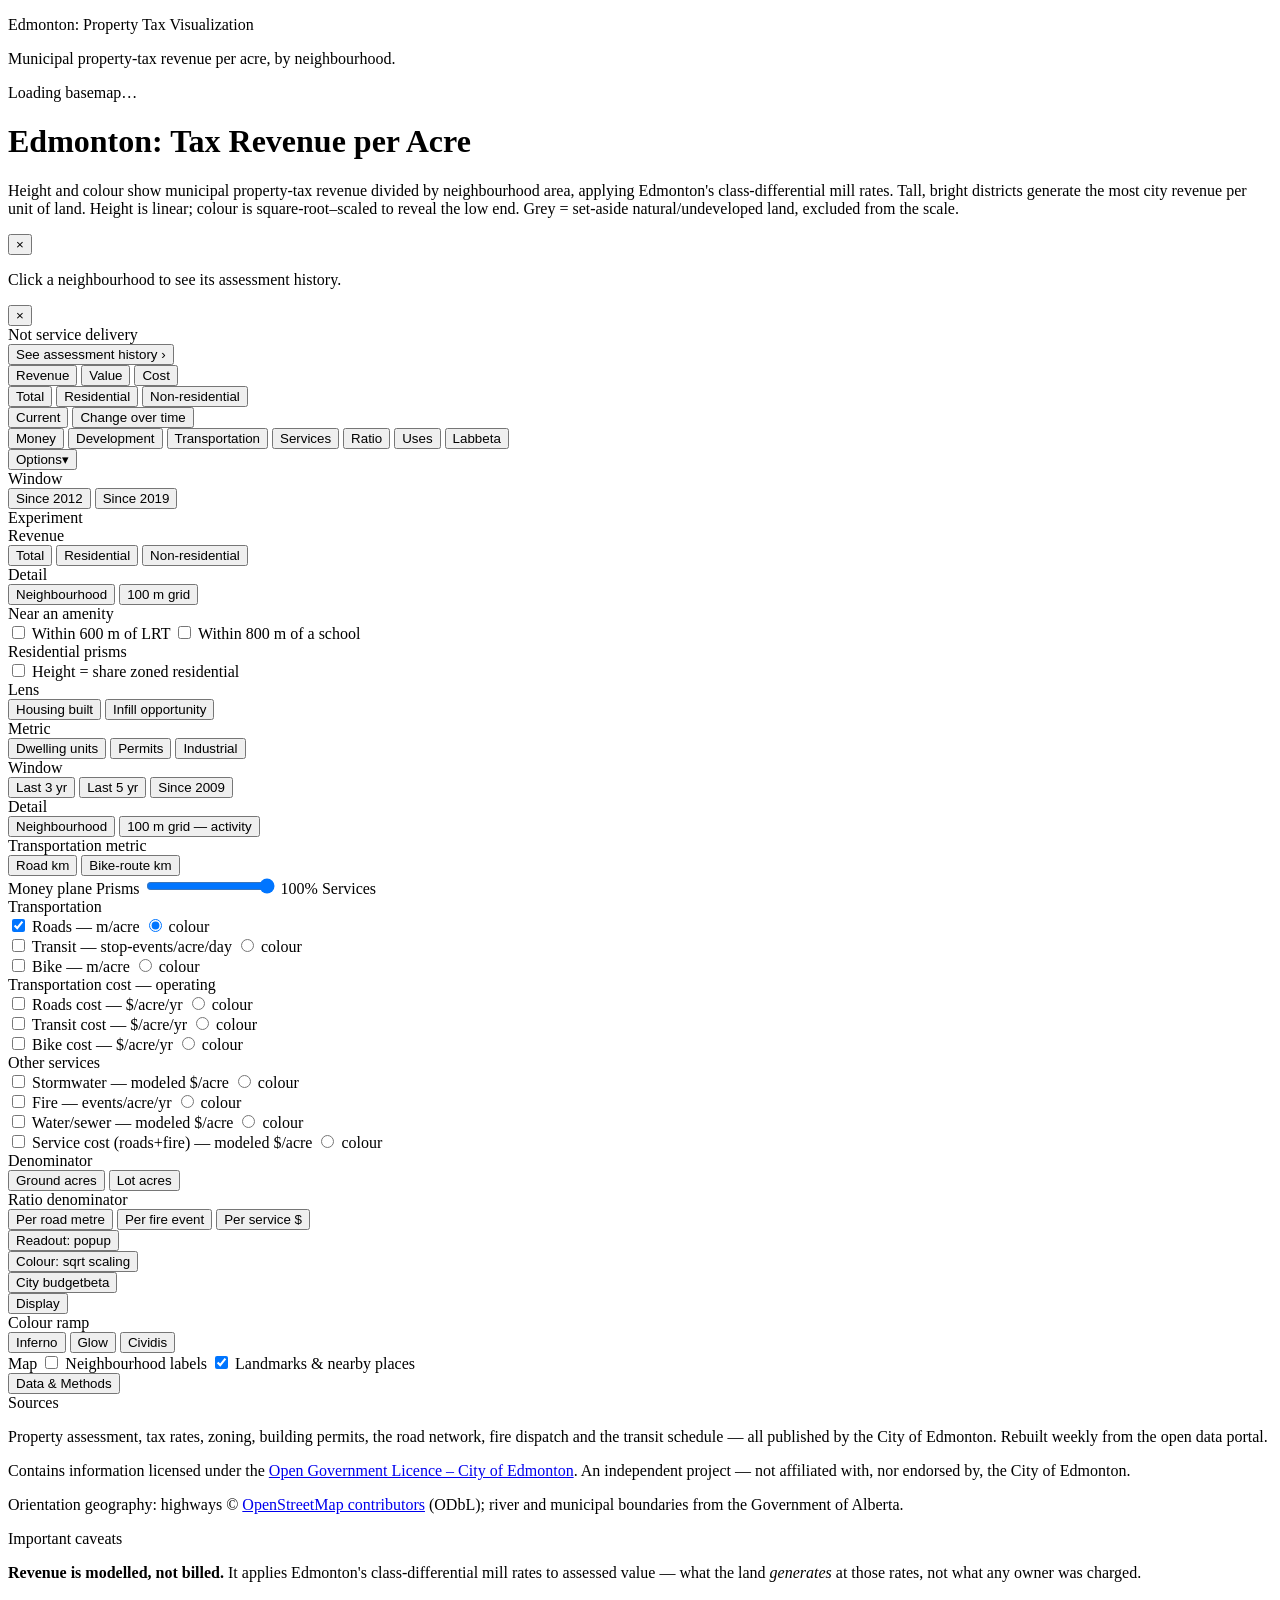
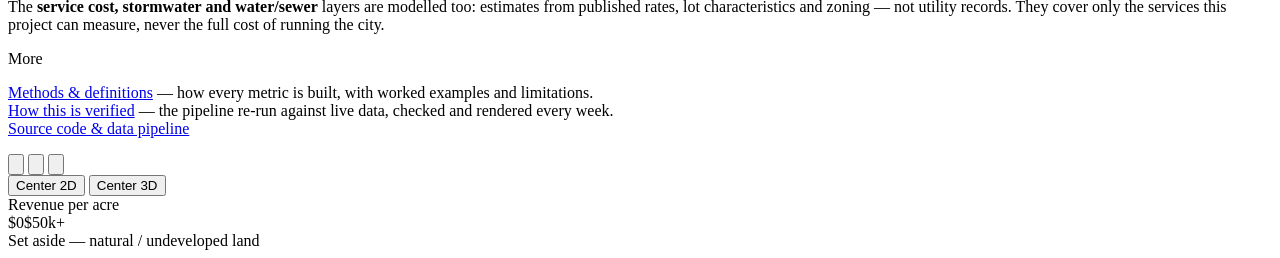
==== web/index.html @ 051742e3 "Add transportation length-density view" ====
<!DOCTYPE html>
<html lang="en">
<head>
  <meta charset="utf-8" />
  <meta name="viewport" content="width=device-width, initial-scale=1" />
  <title>Edmonton — Tax Revenue per Acre</title>

  <!-- Vendored locally (no CDN runtime dependency) so a compromised CDN can't
       silently alter the numbers this page renders. See web/vendor/README.md
       for versions + provenance (security-audit.md S1). -->
  <link href="vendor/maplibre-gl-4.7.1.css" rel="stylesheet" />
  <script src="vendor/maplibre-gl-4.7.1.js"></script>
  <script src="vendor/deck.gl-9.0.38.min.js"></script>

  <link href="styles.css" rel="stylesheet" />
</head>
<body>
  <div id="map"></div>
  <!-- Covers the gap between first paint and the first deck frame. Ships
       VISIBLE (no JS needed to show it) so a script error leaves the reader on
       a labelled screen rather than an empty dark map. -->
  <div id="loading" role="status" aria-live="polite">
    <div id="loading-box">
      <!-- Title and blurb ONLY. The overlay is up ~560ms and faded by ~900ms,
           which is one glance — anything more does not get read.
           ⚠️ The title DELIBERATELY differs from the page's <h1>, reversing the
           first version of this element: the <h1> names the DEFAULT LENS, while
           the overlay covers an app that also carries development, services,
           ratio, uses and the temporal lens. A cover naming one lens misstates
           what is loading. The blurb still describes the landing view, which is
           what makes the general title safe — it says what you are about to
           see. Deliberately NOT an <h1>: the page already has one, and a second
           would compete with it in the accessibility tree. -->
      <p id="loading-title">Edmonton: Property Tax Visualization</p>
      <p id="loading-blurb">Municipal property-tax revenue per acre, by neighbourhood.</p>
      <div id="loading-spinner" aria-hidden="true"></div>
      <p id="loading-text">Loading basemap…</p>
      <button id="loading-retry" type="button" hidden>Retry</button>
    </div>
  </div>

  <div id="banner" class="panel"></div>

  <div id="title" class="panel">
    <h1 id="title-h">Edmonton: Tax Revenue per Acre</h1>
    <p id="title-p">Height and colour show municipal property-tax revenue divided by
       neighbourhood area, applying Edmonton's class-differential mill rates. Tall,
       bright districts generate the most city revenue per unit of land. Height is
       linear; colour is square-root–scaled to reveal the low end. Grey = set-aside
       natural/undeveloped land, excluded from the scale.</p>
  </div>

  <!-- Temporal lens (SPEC_temporal.md phase 3): the pinned readable version of
       the hover sparkline. Left column under the title — the one region no other
       chrome claims, so pinning a panel never buries a control. Hidden until a
       hood is clicked, and full-build only (the fetch that fills it is gated). -->
  <div id="temporal" class="panel">
    <button id="temporal-close" aria-label="Close the assessment-history panel">&times;</button>
    <div id="temporal-name"></div>
    <!-- The SCROLLING region, and it excludes the name and the close button on
         purpose: syncTemporalPos caps the panel where the blurb leaves it no
         room, and an absolutely-positioned x inside a scroll container scrolls
         away with the content — measured, the x and the hood name both left the
         box in Infill. Which hood you are reading and how to dismiss it are the
         two things that must survive a scroll. -->
    <div id="temporal-body">
      <div id="temporal-chart"></div>
      <div id="temporal-read"></div>
      <p id="temporal-note"></p>
      <!-- Shown instead of the chart while panel mode is on but nothing is pinned.
           Entering the mode has to LOOK like it did something, or the button reads
           as broken. -->
      <p id="temporal-hint">Click a neighbourhood to see its assessment history.</p>
    </div>
  </div>

  <!-- The mill rates the revenue map is billed at (Peter, 2026-08-01), in the
       left column under the title. Every class is listed under every revenue
       cut, with the ones the active cut is NOT billed at muted rather than
       removed: the 7.6254-vs-24.2229 differential is the fact the whole revenue
       map rests on, and dropping two rows would hide the comparison. Content
       comes from status.json, so the year and both caveats roll with the data
       instead of being literals that go stale each January.

       DELIBERATELY AFTER #temporal in the DOM, which is otherwise arbitrary for
       two absolutely-positioned boxes: it lets the panel hide this pod with a
       sibling selector (styles.css), so "the pod is up" and "the panel is up"
       cannot disagree the way they would if JS toggled both. -->
  <div id="millrates" class="panel">
    <div id="mill-head"></div>
    <div id="mill-rows"></div>
    <div id="mill-note"></div>
  </div>

  <!-- EXPERIMENTAL, FULL BUILD ONLY. What the City spends the most on, ranked
       by branch. ⚠️ NOT A LENS and deliberately not in #views: these are
       CITYWIDE totals with no neighbourhood dimension, so there is nothing to
       draw on the map and none of the hooks a view needs (buildViewLayers,
       viewTooltip, refreshLegend) has anything to fill. It answers "what does
       the City spend the most on", not "what does this neighbourhood cost" —
       the same boundary city_budget_context.json states for the Data & Methods
       pod, and for the same reason.
       Left column on the #millrates idiom rather than the bottom-right pod
       stack: #a11y-menu's `calc(200% + 8px)` is a measured fix for clearing a
       TWO-button stack, so a third pod there would silently overlap it again. -->
  <div id="budget" class="panel">
    <!-- PHONE ONLY (hidden on desktop by CSS). As a bottom sheet the panel is
         at the opposite end of the screen from the button that opened it, so
         the toggle stops being a usable dismissal — the same reason #temporal
         carries a close on a surface opened by a deliberate tap. On desktop the
         opener sits right beside the panel and lights up, so a second × there
         would be chrome with no job. -->
    <button id="budget-close" title="Close">&times;</button>
    <div id="budget-head"></div>
    <!-- The BODY scrolls, not the panel — same split as #temporal. If the panel
         itself were the scroller, the total and the close button would scroll
         away with the list, and on a 52vh phone sheet that is immediately: the
         "$4.04B" every percentage is a share OF is the first thing lost. -->
    <div id="budget-body">
      <div id="budget-rows"></div>
      <span class="hd" id="budget-other-hd">Not service delivery</span>
      <div id="budget-other"></div>
      <div id="budget-note"></div>
    </div>
  </div>

  <!-- TOUCH-ONLY first stage of opening the history panel. A finger cannot
       hover, so on a phone the desktop gesture (hover to preview, click to
       commit) collapsed into ONE tap that opened the whole panel — trivially
       easy to trigger by accident, and measured: tap a hood and the panel is up.
       This card is the missing first stage. A tap peeks; the panel then takes a
       second, deliberate tap on a card that is big, rather than a second tap on
       a map polygon that is small and easy to miss. Same shape as Google Maps,
       Apple Maps and Zillow, which all go pin → small card → full sheet.
       It is a <button> so the commit is keyboard- and screen-reader-reachable
       for free. Hidden wherever hover exists: there the tooltip already IS the
       preview, and a card would just duplicate it. -->
  <button id="peek" class="panel">
    <span id="peek-name"></span>
    <span id="peek-read"></span>
    <span id="peek-go">See assessment history &rsaquo;</span>
  </button>

  <div id="controls">
  <!-- Two-level metric picker. Row 1 = WHICH QUANTITY (Revenue | Value | Cost);
       row 2 belongs to whichever quantity is selected, and the two rows are NOT
       the same kind of thing:
         Revenue -> #revcut, WHICH CLASSES. Genuinely subsets — levy == res +
           nonres + farmland (DECISIONS 2026-07-18), so the cuts sum to Total.
         Value   -> #moneymode, WHICH LENS (Current | Change over time). Not a
           decomposition: two readings of the same quantity. It sits here
           because the change lens measures movement in each hood's share of
           Edmonton's ASSESSMENT BASE, which is the value side — under Revenue
           it was offering a lens that reads a column Revenue doesn't own
           (moved out of the Options panel 2026-08-01).
         Cost    -> modeled roads + fire service cost per acre, shown only when
           the data file carries svc_cost_per_acre. It has no lot-acre variant.
       Exactly one row 2 shows at a time; syncMetricButtons owns both. -->
  <div id="toggle" class="panel">
    <div id="metric-row">
      <button data-metric="revenue" class="active" title="Municipal property-tax revenue per acre — what the land generates at Edmonton's class-differential mill rates. Pick which classes to count below.">Revenue</button>
      <button data-metric="value" title="Total assessed property value per acre — what the land is worth, not what it pays. Pick current or change-over-time below.">Value</button>
      <button data-metric="cost" title="Modeled roads + fire service cost per acre — the two levy-funded services this project can measure. Not total city cost.">Cost</button>
    </div>
    <div id="revcut">
      <button data-revcut="revenue_per_acre" class="active" title="Every property class — the full municipal levy the land generates">Total</button>
      <button data-revcut="res_revenue_per_acre" title="Residential-class dollars only: houses, condos and apartment buildings. A subset of Total, not all of what the land pays">Residential</button>
      <button data-revcut="nonres_revenue_per_acre" title="Dollars billed at the non-residential rate — commercial and industrial land. A subset of Total. Residential and Non-residential are nearly the whole levy but do not sum to it exactly: farmland is a small separate class">Non-residential</button>
    </div>
    <div id="moneymode">
      <button data-moneymode="current" class="active" title="The map as it stands — each neighbourhood's own per-acre figure, not set against anything else">Current</button>
      <button data-moneymode="change" title="How fast each neighbourhood's share of Edmonton's total assessment base moved over the chosen window — teal gained share, orange lost it. Grey neighbourhoods held no share in the first year, so there is nothing to measure against. Pick the window in Options">Change over time</button>
    </div>
  </div>

  <div id="views" class="panel">
    <button data-view="money" class="active" title="Revenue/value prisms — the money plane">Money</button>
    <button data-view="development" title="New dwelling units built per acre from issued building permits — where the city is actually growing; greenfield growth land is shown in full colour here">Development</button>
    <button data-view="transportation" title="Road length density versus dedicated bike-route length density, expressed as km per km². The data does not include vehicle lane counts, so this is road kilometres, not lane-kilometres">Transportation</button>
    <button data-view="services" title="City services on the ground — toggle each service on its own layer; roads coloured by metres per acre, stormwater by its modeled charge per acre">Services</button>
    <button data-view="ratio" title="Ghost prisms of revenue per road metre — or per fire event — over the neutral road network">Ratio</button>
    <button data-view="uses" title="Each neighbourhood's dominant zoned land use — what the land is designated for, not what it yields; optional prisms show each neighbourhood's residential share">Uses</button>
    <!-- The Lab: a full-build-only container for experiments that are NOT
         finished work and are not lenses of anything above. Deliberately its
         own top-level button rather than a mode of Money — a mode reads as a
         variant of a published lens, and nothing in here has earned that.
         Hidden entirely in the public build (see the FULL_BUILD gate below). -->
    <button data-view="lab" title="EXPERIMENTAL, unfinished work. Exploratory lenses kept apart from the published ones — nothing here is a conclusion, and the numbers may change or be withdrawn">Lab<span class="beta">beta</span></button>
  </div>

  <div id="optpanel">
    <button id="opt-fold" title="Show or hide the detail, denominator and colour-scaling controls">Options<span id="opt-caret">▾</span></button>
    <div id="opt-body">
  <div id="layers" class="panel">
    <span class="hd" id="chgwindow-hd">Window</span>
    <div id="chgwindow">
      <button data-chgwindow="long" class="active" title="The whole assessment history (2012–2026) — the structural, era-long shift">Since 2012</button>
      <button data-chgwindow="short" title="The recent half (2019–2026) — where the change is happening now. A seventh of neighbourhoods changed DIRECTION between the two windows">Since 2019</button>
    </div>
    <!-- The Lab's own controls. #labpick is rendered from LAB_EXPERIMENTS and
         stays hidden while there is only one — a chooser with one option is
         not a choice (the services-radio precedent). #labcut is the deviation
         experiment's revenue cut; it is the Lab's OWN copy on purpose, so the
         Lab never reaches into Money's #toggle for state. -->
    <span class="hd" id="labpick-hd">Experiment</span>
    <div id="labpick"></div>
    <span class="hd" id="labcut-hd">Revenue</span>
    <div id="labcut">
      <button data-labcut="revenue_per_acre" class="active" title="Every property class — the full municipal levy the land generates">Total</button>
      <button data-labcut="res_revenue_per_acre" title="Residential-class dollars only: houses, condos and apartment buildings. A subset of Total">Residential</button>
      <button data-labcut="nonres_revenue_per_acre" title="Dollars billed at the non-residential rate — commercial and industrial land. A subset of Total">Non-residential</button>
    </div>
    <span class="hd" id="moneydetail-hd">Detail</span>
    <div id="moneydetail">
      <button data-moneydetail="hood" class="active" title="Solid neighbourhood prisms — each hood's metric per acre (the default view)">Neighbourhood</button>
      <button data-moneydetail="grid" title="Translucent 100 m grid-cell spikes over a neutral neighbourhood plane — the metric binned to squares; hover the plane for each neighbourhood's numbers">100 m grid</button>
    </div>
    <!-- Amenity proximity (SPEC_development.md "Amenity distance"). Two
         INDEPENDENT bands, not one composite: at 600 m the LRT band selects
         1.6% of cells and the school band 21.8% — ~14x apart — and ANDing them
         leaves 0.8%. One "amenity-served" switch would hide that collapse
         behind a single word, and would be a weighted index by another name.
         ⚠️ INFILL ONLY (2026-08-26) — it reads the same 100 m grid file Money's
         Glass mode renders, so it COULD be offered there too and was until
         today; the question it answers ("where is there room near transit?")
         is Infill's, and two copies read as clutter rather than two questions.
         Each row still self-gates on its own column. -->
    <span class="hd" id="amenity-hd">Near an amenity</span>
    <div id="amenity">
      <label id="amenity-lrt-row" title="Highlight the 100 m cells within 600 m of an LRT station by ROAD — the walk, not the straight line (straight-line distance says yes wrongly more than half the time at this band). 600 m is the usual transit-oriented-development walkshed; the data has no natural cut, so the number is a convention, not a finding. Stations are the 30 passenger stations, excluding a tail track and two bus-garage platforms.">
        <input type="checkbox" id="amenity-lrt-on" /> Within 600 m of LRT
      </label>
      <label id="amenity-school-row" title="Highlight the 100 m cells within 800 m of a school by ROAD. Public and Catholic catchment schools only — city-wide programs (Learning Stores, hospital and outreach schools) are excluded because nobody walks to them from the next block, and private, charter and francophone schools are absent from the open data entirely.">
        <input type="checkbox" id="amenity-school-on" /> Within 800 m of a school
      </label>
    </div>
    <span class="hd" id="uses-prisms-hd">Residential prisms</span>
    <div id="uses-prisms">
      <label title="Translucent prisms over the zoning fabric — each neighbourhood's height is its share of zoned land that is residential; a full-height prism would be 100% residential">
        <input type="checkbox" id="uses-prisms-on" /> Height = share zoned residential
      </label>
    </div>
    <span class="hd" id="devmode-hd">Lens</span>
    <div id="devmode">
      <button data-devmode="development" class="active" title="New dwelling units / permits built per acre — where the city is actually growing">Housing built</button>
      <button data-devmode="infill" title="Suitability vs activity: where building is — or isn't — happening relative to how much room each neighbourhood has for infill (low built floor-area ratio = room to add). Teal = suitable but quiet (opportunity); orange = building where there's less room">Infill opportunity</button>
    </div>
    <span class="hd" id="devmetric-hd">Metric</span>
    <div id="devmetric">
      <button data-devmetric="units" class="active" title="New dwelling units per acre — housing supply added. One large apartment adds many units on a single permit">Dwelling units</button>
      <button data-devmetric="permits" title="New residential building permits per acre — project density. Many single houses are many permits; one apartment is one permit">Permits</button>
      <button data-devmetric="industrial" title="New industrial building permits per acre — warehouses, manufacturing, utilities, transport terminals (400-series). Count only; a hood-level choropleth (no detail grid, and not an infill metric)">Industrial</button>
    </div>
    <span class="hd" id="devwindow-hd">Window</span>
    <div id="devwindow">
      <button data-devwindow="3yr" title="Building activity summed over the last three full calendar years (2023–2025) — the more recent, current-activity view">Last 3 yr</button>
      <button data-devwindow="5yr" title="Building activity summed over the last five full calendar years (2021–2025) — the more stable, structural view">Last 5 yr</button>
      <button data-devwindow="long" class="active" title="Building activity summed over the whole permit record (2009–2025) — the density added over the era">Since 2009</button>
    </div>
    <span class="hd" id="devdetail-hd">Detail</span>
    <div id="devdetail">
      <button data-devdetail="hood" title="Neighbourhood choropleth — each hood coloured by the metric per acre">Neighbourhood</button>
      <button data-devdetail="grid" class="active" title="100 m grid-cell spikes of geocoded permits — height and colour show new units (or permits) per cell; the flat plane underneath keeps the neighbourhood hover (the default)">100 m grid — activity</button>
    </div>
    <span class="hd" id="transport-hd">Transportation metric</span>
    <div id="transport">
      <button data-transport="roads" class="active" title="Collector + local road length density, expressed as road kilometres per square kilometre. Not lane-counted: the source has road centreline length, not vehicle lane counts.">Road km</button>
      <button data-transport="bike" title="Dedicated cycling-infrastructure length density, expressed as route kilometres per square kilometre. Streets merely signed as bike routes are excluded upstream.">Bike-route km</button>
    </div>
    <span class="hd" id="prism-hd">Money plane</span>
    <label id="prism-row" title="Prism opacity — how strongly the ratio prisms overlay the road network">
      Prisms
      <input type="range" id="prism-opacity" min="0" max="100" value="100" />
      <span class="pct" id="prism-opacity-val">100%</span>
    </label>
    <span class="hd" id="services-hd">Services</span>
    <div id="services">
      <!-- Grouped 2026-08-02 (SPEC_services.md "Transportation lens"). The
           groups are LABELS ONLY: every row is still an independent checkbox
           feeding state.services, and the colour radio still ranges over all
           of them. Nothing here gates anything — see CONTROLS_MATRIX.md. -->
      <div class="svc-group">Transportation</div>
      <div class="svc" data-service="roads">
        <label title="The road network: collector + local roads coloured by their neighbourhood's road metres per acre; arterials neutral">
          <input type="checkbox" class="svc-on" checked /> Roads — m/acre
        </label>
        <label class="svc-colour" title="This service drives the colour ramp; the others render neutral">
          <input type="radio" name="svc-driver" checked /> colour
        </label>
      </div>
      <div class="svc" data-service="transit">
        <label title="Each neighbourhood coloured by scheduled transit stop-events per acre on an average weekday (current ETS signup) — scheduled service, not ridership; lines trace the LRT network, dots mark LRT stations and transit centres">
          <input type="checkbox" class="svc-on" /> Transit — stop-events/acre/day
        </label>
        <label class="svc-colour" title="This service drives the colour ramp; the others render neutral">
          <input type="radio" name="svc-driver" /> colour
        </label>
      </div>
      <div class="svc" data-service="bike">
        <label title="Each neighbourhood coloured by metres of dedicated cycling infrastructure per acre — bike lanes, bikeways and off-road pathways; streets merely signed as bike routes are excluded (already counted as roads), as are walkways and routes marked coming soon">
          <input type="checkbox" class="svc-on" /> Bike — m/acre
        </label>
        <label class="svc-colour" title="This service drives the colour ramp; the others render neutral">
          <input type="radio" name="svc-driver" /> colour
        </label>
      </div>
      <!-- Stage 2 (2026-08-03). Its OWN caption, not folded into Transportation
           above: these are dollars on an OPERATING basis while the rows above
           are supply, and Roads cost here is the SAME METRES as Service cost's
           roads term on a different basis (~11x apart). The caption is where
           that distinction is visible in the panel. -->
      <div class="svc-group">Transportation cost — operating</div>
      <div class="svc" data-service="roadscost">
        <label title="Modeled annual operating cost of collector + local roads per acre — maintenance plus snow clearing, no capital reconstruction; not the lifecycle roads figure used by Service cost">
          <input type="checkbox" class="svc-on" /> Roads cost — $/acre/yr
        </label>
        <label class="svc-colour" title="This service drives the colour ramp; the others render neutral">
          <input type="radio" name="svc-driver" /> colour
        </label>
      </div>
      <div class="svc" data-service="transitcost">
        <label title="Each neighbourhood's share of the annual ETS bus + LRT operating budget per acre, allocated by scheduled stop-events — DATS excluded; a mostly-fixed budget shared out, not a bill">
          <input type="checkbox" class="svc-on" /> Transit cost — $/acre/yr
        </label>
        <label class="svc-colour" title="This service drives the colour ramp; the others render neutral">
          <input type="radio" name="svc-driver" /> colour
        </label>
      </div>
      <div class="svc" data-service="bikecost">
        <label title="Modeled annual operating cost of dedicated cycling infrastructure per acre — maintenance plus snow clearing, which dominates it; no capital replacement">
          <input type="checkbox" class="svc-on" /> Bike cost — $/acre/yr
        </label>
        <label class="svc-colour" title="This service drives the colour ramp; the others render neutral">
          <input type="radio" name="svc-driver" /> colour
        </label>
      </div>
      <div class="svc-group">Other services</div>
      <div class="svc" data-service="storm">
        <label title="Each neighbourhood coloured by its modeled annual stormwater utility charge per acre — estimated from lot sizes and zoning, not billed amounts">
          <input type="checkbox" class="svc-on" /> Stormwater — modeled $/acre
        </label>
        <label class="svc-colour" title="This service drives the colour ramp; the others render neutral">
          <input type="radio" name="svc-driver" /> colour
        </label>
      </div>
      <div class="svc" data-service="fire">
        <label title="Each neighbourhood coloured by dispatched fire-department emergency events per acre per year (2023–2025 average) — demand, not response coverage; dots mark the 31 fire stations">
          <input type="checkbox" class="svc-on" /> Fire — events/acre/yr
        </label>
        <label class="svc-colour" title="This service drives the colour ramp; the others render neutral">
          <input type="radio" name="svc-driver" /> colour
        </label>
      </div>
      <div class="svc" data-service="water">
        <label title="Each neighbourhood coloured by its modeled annual residential water + sewer charge per acre — verified 2026 tariffs applied to the assessment roll, not billed amounts; commercial properties not modeled">
          <input type="checkbox" class="svc-on" /> Water/sewer — modeled $/acre
        </label>
        <label class="svc-colour" title="This service drives the colour ramp; the others render neutral">
          <input type="radio" name="svc-driver" /> colour
        </label>
      </div>
      <div class="svc" data-service="servicecost">
        <label title="Each neighbourhood coloured by one modeled city-service cost per acre — road metres × published roadway lifecycle cost + fire-dispatch demand × Fire Rescue budget per dispatch. Roads and fire only, never the total cost of city services; modeled, not a budget line">
          <input type="checkbox" class="svc-on" /> Service cost (roads+fire) — modeled $/acre
        </label>
        <label class="svc-colour" title="This service drives the colour ramp; the others render neutral">
          <input type="radio" name="svc-driver" /> colour
        </label>
      </div>
    </div>
    <span class="hd" id="denom-hd">Denominator</span>
    <div id="denom">
      <button data-denom="ground" class="active" title="Divide by ground area — the whole footprint, streets, parks and all. Dollars per unit of map (the cardinality-robust default)">Ground acres</button>
      <button data-denom="lot" title="Divide by the parcel (lot) acres the properties own — land productivity; large lots and park land stop diluting the figure">Lot acres</button>
    </div>
    <span class="hd" id="ratio-denom-hd">Ratio denominator</span>
    <div id="ratio-denom">
      <button data-ratio-denom="roads" class="active" title="Revenue per metre of city-maintained neighbourhood road (collector + local) — the levy-funded network this land's layout entails">Per road metre</button>
      <button data-ratio-denom="fire" title="Revenue per dispatched fire-department emergency event (2023–2025 average) — levy-funded demand; most events are medical calls">Per fire event</button>
      <button data-ratio-denom="servicecost" title="Property-tax revenue as a multiple of the modeled roads + fire service cost — the two levy-funded services this project can measure, NOT the total cost of city services (police, parks, transit and the rest are not included, so most neighbourhoods read well above 1×)">Per service $</button>
    </div>
  </div>
    <!-- Where a neighbourhood's detail appears. Same "the label IS the state"
         idiom as #coloradj below, and it sits beside it for the same reason:
         both are about PRESENTATION, not which data is shown. Hidden until the
         assessment history has loaded — with no panel to switch to, the control
         would offer a mode that does not exist. -->
    <div id="hoodmode" class="panel">
      <button id="hoodmode-btn" title="Where a neighbourhood's detail appears. Popup: hover for the full read-out plus an assessment-history sparkline. Panel: hover shows only the headline number, and clicking a neighbourhood pins its full assessment history in a panel you can read without holding the mouse still. On a phone, opening the panel from a peek card is temporary — press this to KEEP it open (the tick), after which one tap pins each neighbourhood directly.">Readout: popup</button>
    </div>
    <!-- Colour scaling sits at the BOTTOM of the panel (Peter, 2026-07-26; the
         position was RE-CONFIRMED 2026-07-31 when #hoodmode was moved ABOVE it
         rather than below). It is the only control here that changes how the
         data is DRAWN rather than which data is shown, so it reads last, after
         the detail/denominator sections it modifies — and #hoodmode chooses
         WHERE a read-out appears, which is still a question about the data
         rather than about how it is painted.
         ⚠️ Markup order IS the contract here: `verify-coloradj.js` asserts
         #coloradj is the LAST child of #opt-body. Adding a pod after it fails
         that check — which is exactly what went unnoticed from S78 to S79. -->
    <div id="coloradj" class="panel">
      <button id="coloradj-btn" class="active" title="How colour is scaled — not what you're looking at. Click to switch: sqrt scaling spreads the values across the ramp; linear shows true magnitude (clamped at the top). Height stays linear either way.">Colour: sqrt scaling</button>
    </div>
    </div>
  </div>
  <!-- EXPERIMENTAL, FULL BUILD ONLY — opens #budget in the left column.
       A sibling of #optpanel, NOT a child of #opt-body: verify-coloradj.js
       asserts #coloradj is that panel's last child. -->
  <div id="budget-pod" class="panel">
    <button id="budget-btn" title="EXPERIMENTAL. What the City spends the most on — the approved operating budget ranked by branch. Citywide totals, not neighbourhood figures">City budget<span class="beta">beta</span></button>
  </div>
  </div>

  <div id="a11y" class="panel">
    <button id="a11y-btn" title="Display &amp; accessibility — colour ramp and neighbourhood labels">Display</button>
    <div id="a11y-menu">
      <span class="hd">Colour ramp</span>
      <div id="palette">
        <button data-ramp="current" class="active">Inferno</button>
        <button data-ramp="glow">Glow</button>
        <button data-ramp="cividis" title="Colour-vision-deficiency-safe ramp">Cividis</button>
      </div>
      <span class="hd">Map</span>
      <label title="Show neighbourhood names on the map — labels declutter automatically and more appear as you zoom in">
        <input type="checkbox" id="labels-on" /> Neighbourhood labels
      </label>
      <!-- Default ON, unlike the labels above: this map has no basemap, so
           these are the only things telling a first-time viewer where they
           are. Still a checkbox, so the data can be read on a clean backdrop.
           The regional names ride THIS toggle, not the neighbourhood one
           above: they answer "where is this?", not "which hood is that?". -->
      <label title="Show the North Saskatchewan River, the Anthony Henday ring road, and the names of neighbouring places — plain grey landmarks for orientation, no data attached">
        <input type="checkbox" id="reference-on" checked /> Landmarks &amp; nearby places
      </label>
    </div>
  </div>

  <div id="about" class="panel">
    <button id="about-btn" title="Data sources, licence, caveats and methodology — City of Edmonton open data">Data &amp; Methods</button>
    <div id="about-menu">
      <span class="hd">Sources</span>
      <!-- The road/fire/transit sources feed ONLY the Services and Ratio views,
           which are full-only (2026-07-28) — so the span holding them is hidden
           in the public build. The list stays grammatical either way: the "all"
           does the summarizing work, so no "and" is needed before the dash.
           Zoning is deliberately NOT in the span: it also classifies the
           set-aside land the public build greys out. -->
      <p>Property assessment, tax rates, zoning, building permits<span
         id="about-src-services">, the road network, fire dispatch and the
         transit schedule</span> — all published by the City of Edmonton.
         Rebuilt weekly from the open data portal.</p>
      <!-- The licence's PRESCRIBED attribution statement, verbatim. The OGL –
           City of Edmonton (v1.0, July 2022) mandates this exact sentence where
           the Information Provider specifies no statement of its own, and asks
           for a link to the licence "where possible" — hence the anchor on the
           licence name rather than a bare mention. Do not reword the sentence;
           the wording IS the compliance. The licence does NOT dictate where it
           appears, which is why it can live inside this pod rather than on the
           map surface (DECISIONS.md 2026-07-26). The non-endorsement half is
           ours, not required text: the licence forbids implying official status,
           and a civic map built from City data is exactly the thing a reader
           might take for official. -->
      <p class="muted">Contains information licensed under the
         <a href="https://data.edmonton.ca/stories/s/City-of-Edmonton-Open-Data-Terms-of-Use/msh8-if28/"
            target="_blank" rel="noopener">Open Government Licence – City of
         Edmonton</a>. An independent project — not affiliated with, nor endorsed
         by, the City of Edmonton.</p>
      <!-- ODbL attribution for the highway reference layer (2026-08-03). It is
           the only non-City source drawn on the map, and the licence requires
           the credit wherever the data is used — so this sits in BOTH builds,
           unlike the services span above. The river and municipal outlines come
           from Alberta's open geospatial services, credited alongside. -->
      <p class="muted">Orientation geography: highways &copy;
         <a href="https://www.openstreetmap.org/copyright" target="_blank"
            rel="noopener">OpenStreetMap contributors</a> (ODbL); river and
         municipal boundaries from the Government of Alberta.</p>
      <p id="about-vintage" class="muted"></p>
      <span class="hd">Important caveats</span>
      <p><b>Revenue is modelled, not billed.</b> It applies Edmonton's
         class-differential mill rates to assessed value — what the land
         <i>generates</i> at those rates, not what any owner was charged.</p>
      <!-- Full-only: every layer this caveat describes lives in Services/Ratio,
           so in the public build it would warn about things nobody can reach. -->
      <p id="about-modelled">The <b>service cost, stormwater and water/sewer</b>
         layers are modelled too: estimates from published rates, lot
         characteristics and zoning — not utility records. They cover only the
         services this project can measure, never the full cost of running the
         city.</p>
      <!-- Citywide operating-budget context (2026-08-03). Renders only when
           status.json carries budget_context; the whole block hides otherwise,
           the same degrade the mill-rate pod uses. Percentages are computed
           here from the dollars — the manifest publishes no share or ratio, so
           the two can never disagree. -->
      <div id="about-budget" style="display:none">
        <span class="hd">In the city budget</span>
        <p id="about-budget-lead" class="muted"></p>
        <div id="about-budget-rows"></div>
        <p id="about-budget-note" class="muted"></p>
      </div>
      <span class="hd">More</span>
      <p><a href="https://github.com/PeterFriedrich/edmonton-tax-viz/blob/master/docs/METHODS.md"
            target="_blank" rel="noopener">Methods &amp; definitions</a> —
         how every metric is built, with worked examples and limitations.<br />
         <a href="https://github.com/PeterFriedrich/edmonton-tax-viz/blob/master/docs/VERIFICATION.md"
            target="_blank" rel="noopener">How this is verified</a> — the
         pipeline re-run against live data, checked and rendered every week.<br />
         <a href="https://github.com/PeterFriedrich/edmonton-tax-viz"
            target="_blank" rel="noopener">Source code &amp; data pipeline</a></p>
      <p id="about-updated" class="muted"></p>
    </div>
  </div>

  <div id="botleft">
    <div id="compass">
      <button id="rot-ccw" aria-label="Rotate the map counter-clockwise"
              title="Rotate counter-clockwise — the map turns the way the arrow points">
        <svg viewBox="0 0 16 16" aria-hidden="true">
          <path d="M13 8A5 5 0 0 0 3 8" fill="none" stroke="currentColor" stroke-width="1.6"/>
          <path d="M0.9 7.4H5.1L3 11.2Z" fill="currentColor"/>
        </svg>
      </button>
      <button id="tonorth" aria-label="Snap the map north-up without moving it"
              title="Snap north-up in place — keeps your position, zoom and tilt (Center 2D reframes the whole city)">
        <svg id="needle" viewBox="0 0 20 20" aria-hidden="true">
          <path d="M10 2L13.4 11L10 9.1L6.6 11Z" fill="#fcd278"/>
          <path d="M10 18L6.6 11L10 12.9L13.4 11Z" fill="#8a8aa0"/>
        </svg>
      </button>
      <button id="rot-cw" aria-label="Rotate the map clockwise"
              title="Rotate clockwise — the map turns the way the arrow points">
        <svg viewBox="0 0 16 16" aria-hidden="true">
          <path d="M3 8A5 5 0 0 1 13 8" fill="none" stroke="currentColor" stroke-width="1.6"/>
          <path d="M10.9 7.4H15.1L13 11.2Z" fill="currentColor"/>
        </svg>
      </button>
    </div>
    <div id="viewbtns">
      <button id="center2d" title="Recenter to a straight-down, north-up 2D plan view (no tilt, no rotation) — height flattens to a clean map">Center 2D</button>
      <button id="recenter" title="Recenter to the default 3D framing (position, zoom, tilt and rotation)">Center 3D</button>
    </div>
    <div id="legend" class="panel">
      <div id="legend-label">Revenue per acre</div>
      <div class="bar"></div>
      <div class="scale"><span id="legend-min">$0</span><span id="legend-max">$50k+</span></div>
      <div class="aside"><span class="sw"></span><span>Set aside — natural / undeveloped land</span></div>
      <div id="legend-cats"></div>
    </div>
  </div>

  <script>
    // --- tunables -----------------------------------------------------------
    const DATA_URL = "./data/neighbourhood_value_per_acre.geojson";
    // Status manifest (provenance + optional maintenance banner). no-store so a
    // banner the backend sets is picked up without waiting out CDN caching.
    const STATUS_URL = "./data/status.json";
    // Temporal lens: hood x year assessment history (SPEC_temporal.md). The file
    // ships to the PUBLIC root even though the public build never fetches it —
    // /full/ is index.html alone, and the base-href tag build_site.py injects
    // into it makes this path resolve to the root copy. It is not dead weight
    // there; it is the copy the full build reads. (89 kB of a 7.7 MB payload.)
    //
    // Do NOT spell that tag out literally anywhere in this file: build_site.py
    // guards against a pre-existing one with a plain substring test over the
    // whole source, so the words in a COMMENT trip it and the deploy dies at the
    // build step. That is what broke the deploy of 86dc681.
    const TEMPORAL_URL = "./data/temporal.json";
    // Staleness fallback (docs/RUNBOOK.md §3). The backend banner only ever
    // appears if a run SET it — but the failure we most need to surface is the
    // pipeline not running AT ALL (GitHub auto-disables cron workflows after 60
    // idle days; an expired heartbeat PAT does the same). In that world there is
    // nothing left server-side to raise a flag, so the page raises it from the
    // manifest's own age. last_checked bumps on EVERY run (generated only bumps
    // when the data content changes), so a stale last_checked means no run
    // happened — which is exactly the question. Threshold is two missed weekly
    // runs: one flaky run should not put a warning in front of every visitor.
    const STALE_DAYS = 14;
    const CENTER = [-113.50, 53.52]; // Edmonton, from the data centroid
    // The default framing — single source for the map constructor and the two
    // bottom-left framing buttons. HOME is the tilted 3D default; HOME_2D is the
    // straight-down, north-up plan (bearing 0 — flat at the -18° tilt-rotation
    // looks skewed, so 2D snaps north-aligned).
    const HOME = { center: CENTER, zoom: 10.2, pitch: 52, bearing: -18 };
    const HOME_2D = { center: CENTER, zoom: 10.2, pitch: 0, bearing: 0 };
    const ROT_STEP = 30;  // degrees per compass-arrow press (12 presses = full turn)
    const ROT_MS = 300;   // arrow-press ease duration; also the press-chaining window

    // Build mode: "public" (curated) | "full" (specialist). ONE hand-edited
    // source; the deploy step (scripts/build_site.py) emits two copies and
    // rewrites the DEFAULT_BUILD literal per copy (root = "public", /full/ =
    // "full"). Full-only controls gate on BUILD === "full" at the control level,
    // so a full-only mode/metric lives inside a public view (Infill mode +
    // Industrial metric on Development). `?build=public|full` overrides locally.
    const DEFAULT_BUILD = "full";   // deploy step rewrites this literal per copy
    const _buildQS = new URLSearchParams(location.search).get("build");
    const BUILD = (_buildQS === "public" || _buildQS === "full") ? _buildQS : DEFAULT_BUILD;
    const FULL_BUILD = BUILD === "full";

    // The two Data & Methods passages that describe ONLY full-only layers
    // (road/fire/transit sources; the modelled service-cost, stormwater and
    // water/sewer caveat). Static markup with no data dependency, so this runs
    // here rather than in the load-time data guards below. Both elements are
    // visible in the source, and this is the only thing that hides them — the
    // full build never touches them.
    if (!FULL_BUILD) {
      ["about-src-services", "about-modelled"].forEach(id => {
        document.getElementById(id).style.display = "none";
      });
      // The Lab is unfinished work by definition — it never ships to the public
      // root. Hidden HERE rather than in a data guard because it has no data
      // dependency: the experiments read columns the public build also carries,
      // so nothing else would keep the button off the published page.
      document.querySelector('#views button[data-view="lab"]').style.display = "none";
      // Same reasoning as the Lab: experimental, and its data file is not part
      // of the weekly refresh, so the public build must not offer it.
      document.getElementById("budget-pod").style.display = "none";
    }

    // Per-metric display config. The clamp (colour saturation) sits at the same
    // percentile (~p97.5) for every metric, and the elevation scale is set so the
    // tallest prism reaches the same height — so toggling is a fair visual
    // comparison, not an arbitrary rescale. All elevation curves stay LINEAR
    // (the project's honesty choice — Downtown's spike IS the signal).
    //
    // `transform` is the COLOUR transform, decided per metric from its skew
    // (FINDINGS §6.1): both money metrics are right-skewed → sqrt. `fmt`
    // renders values for the tooltip + legend.
    const fmtMoney = v => "$" + Math.round(v).toLocaleString();

    const METRICS = {
      revenue_per_acre: {
        key: "revenue_per_acre",
        title: "Edmonton: Tax Revenue per Acre",
        blurb: "Height and colour show municipal property-tax revenue divided by " +
               "neighbourhood area, applying Edmonton's class-differential mill rates. " +
               "Tall, bright districts generate the most city revenue per unit of land. " +
               "Height is linear; colour is square-root–scaled to reveal the low end. " +
               "Grey = set-aside natural/undeveloped land, excluded from the scale.",
        legendLabel: "Revenue per acre",
        legendMin: "$0",
        legendMax: "$50k+",
        colorClamp: 50_000,
        elevationScale: 0.033,
        transform: "sqrt",
        fmt: fmtMoney,
        lotBlurb: "Height and colour show municipal property-tax revenue divided " +
                  "by the parcel (lot) acres a neighbourhood's properties actually " +
                  "own — the land-productivity view, where park, river-valley and " +
                  "large-lot land stop diluting the figure (city lot sizes, " +
                  "deduplicated at multi-unit points). Height is linear; colour is " +
                  "square-root–scaled to reveal the low end. Grey = set-aside land, " +
                  "or too little parcel land for a lot-acre value.",
      },
      // Residential-revenue decomposition: the RESIDENTIAL + OTHER RESIDENTIAL
      // class subset of the levy — a SUBSET of Revenue, never all of what the
      // land pays (the blurb must say so). Same elevationScale as Revenue, on
      // purpose: residential bars read as directly comparable subsets of the
      // total-revenue bars. Distinct from the "Residential only" fade lens,
      // which fades majority-non-residential-zoned hoods without changing the
      // dollars — the two compose (residential dollars on residential land).
      res_revenue_per_acre: {
        key: "res_revenue_per_acre",
        title: "Edmonton: Residential Tax Revenue per Acre",
        blurb: "Height and colour show the residential-class share of municipal " +
               "property-tax revenue — houses, condos and apartment buildings — " +
               "divided by neighbourhood area. This is a subset of Revenue, not " +
               "all of what the land pays: commercial and industrial dollars are " +
               "excluded here. Height is linear; colour is square-root–scaled to " +
               "reveal the low end. Grey = set-aside natural/undeveloped land, " +
               "excluded from the scale.",
        legendLabel: "Residential revenue per acre",
        legendMin: "$0",
        legendMax: "$30k+",
        colorClamp: 30_000, // hand-set from the real-data p97.5 (~$28.5k), like Revenue's 50k
        elevationScale: 0.033,
        transform: "sqrt",
        fmt: fmtMoney,
        lotBlurb: "Height and colour show the residential-class share of municipal " +
                  "property-tax revenue — houses, condos and apartment buildings, " +
                  "a subset of Revenue, not all of what the land pays — divided " +
                  "by the parcel (lot) acres a neighbourhood's properties actually " +
                  "own (city lot sizes, deduplicated at multi-unit points). Height " +
                  "is linear; colour is square-root–scaled to reveal the low end. " +
                  "Grey = set-aside land, or too little parcel land for a " +
                  "lot-acre value.",
      },
      // Non-residential decomposition: the slices billed at the Non
      // Residential rate (commercial + industrial; SPEC_industrial.md A1) —
      // the complement of Residential $ by rate class (farmland's 509 parcels
      // are the only other slice). Same subset conventions as Residential $:
      // same elevationScale as Revenue so the bars read as comparable subsets.
      nonres_revenue_per_acre: {
        key: "nonres_revenue_per_acre",
        title: "Edmonton: Non-Residential Tax Revenue per Acre",
        blurb: "Height and colour show the non-residential-rate share of " +
               "municipal property-tax revenue — commercial and industrial " +
               "land — divided by neighbourhood area. This is a subset of " +
               "Revenue, not all of what the land pays: residential dollars " +
               "are excluded here. Height is linear; colour is " +
               "square-root–scaled to reveal the low end. Grey = set-aside " +
               "natural/undeveloped land, excluded from the scale.",
        legendLabel: "Non-residential revenue per acre",
        legendMin: "$0",
        legendMax: "$50k+",
        colorClamp: 50_000, // hand-set from the real-data p97.5 (~$48.4k), like Revenue's 50k
        elevationScale: 0.033,
        transform: "sqrt",
        fmt: fmtMoney,
        lotBlurb: "Height and colour show the non-residential-rate share of " +
                  "municipal property-tax revenue — commercial and industrial " +
                  "land, a subset of Revenue, not all of what the land pays — " +
                  "divided by the parcel (lot) acres a neighbourhood's " +
                  "properties actually own (city lot sizes, deduplicated at " +
                  "multi-unit points). Height is linear; colour is " +
                  "square-root–scaled to reveal the low end. Grey = set-aside " +
                  "land, or too little parcel land for a lot-acre value.",
      },
      svc_cost_per_acre: {
        key: "svc_cost_per_acre",
        title: "Edmonton: Modeled Service Cost per Acre",
        blurb: "Height and colour show the modeled roads + fire service cost " +
               "a neighbourhood's land entails, divided by neighbourhood area. " +
               "This is not total city cost: police, parks, transit, libraries " +
               "and other services are not included. Height is linear; colour " +
               "is square-root–scaled to reveal the low end. Grey = set-aside " +
               "natural/undeveloped land, excluded from the scale.",
        legendLabel: "Modeled roads + fire cost per acre",
        legendMin: "$0",
        legendMax: "$12k+",
        colorClamp: 12_000,
        elevationScale: 0.14,
        transform: "sqrt",
        fmt: fmtMoney,
        supportsLot: false,
        supportsGrid: false,
      },
      value_per_acre: {
        key: "value_per_acre",
        title: "Edmonton: Assessed Value per Acre",
        blurb: "Height and colour show total assessed property value divided by " +
               "neighbourhood area. Tall, bright districts hold the most assessed " +
               "value per unit of land. Height is linear; colour is square-root–scaled " +
               "to reveal the low end. Grey = set-aside natural/undeveloped land, " +
               "excluded from the scale.",
        legendLabel: "Value per acre",
        legendMin: "$0",
        legendMax: "$4M+",
        colorClamp: 4_000_000,
        elevationScale: 0.0006,
        transform: "sqrt",
        fmt: fmtMoney,
        lotBlurb: "Height and colour show total assessed property value divided by " +
                  "the parcel (lot) acres a neighbourhood's properties actually own " +
                  "— the land-productivity view, where park, river-valley and " +
                  "large-lot land stop diluting the figure (city lot sizes, " +
                  "deduplicated at multi-unit points). Height is linear; colour is " +
                  "square-root–scaled to reveal the low end. Grey = set-aside land, " +
                  "or too little parcel land for a lot-acre value.",
      },
    };

    // --- services lens views (SPEC_services.md display architecture) --------
    // "money": the classic revenue/value prisms. "services": the per-service
    // ground layers (see SERVICES below); the road network's access
    // (collector + local) segments colour by their hood's road_m_per_acre on
    // the active ramp — LINEAR, clamp = p97.5 (FINDINGS §6.3); arterials
    // neutral (shared infrastructure, no metric). "ratio": the stage-3
    // synthesis — ghost prisms (default 5% opacity, slider-adjustable) of
    // revenue per unit of the PICKED levy-funded service (road metre |
    // fire event — RATIO_DENOMS below) over the network in all-neutral
    // grey. Road geometry lazy-loads from ROADS_URL on first services/ratio
    // view.
    const ROADS_URL = "./data/roads.geojson";
    const ROAD_CLAMP = 53;
    const ARTERIAL_COLOR = [116, 120, 132, 170];

    // Ratio view: revenue_per_acre / <service per acre> — the acres cancel,
    // so each ratio is $ of municipal revenue per unit of a LEVY-FUNDED
    // service. The denominator is a picker (SPEC_utilities decision 3,
    // DECIDED 2026-07-10): per-service ratios only. Modeled EPCOR charges
    // (stormwater, water) never sit under the levy — they are recovered from
    // ratepayers, not tax money (money-flow honesty, SPEC_utilities.md); a
    // combined city-cost denominator waits on published unit costs (V2).
    // Both distributions are extremely right-skewed and ~log-normal (roads
    // FINDINGS §6.4: raw skew 19.7, log 0.32; fire §6.7 kept set: raw +2.78,
    // log +0.13) → colour is LOG-scaled between the kept subset's p2.5 and p97.5
    // (computed from the data, cached per denominator). Height stays linear
    // (the honesty rule). Hoods below each denominator's floor produce
    // artifacts (roads: WESTVIEW VILLAGE, $1.3M/m on a near-zero road base;
    // fire: four annexed-fringe hoods at $1.3–1.7M/event plus four
    // zero-event hoods) — greyed off-scale, height 0.
    const RATIO_DENOMS = {
      roads: {
        col: "road_m_per_acre",
        floor: 5, // m/acre; below this the ratio is an artifact
        floorText: "road base below 5 m / acre",
        title: "Edmonton: Revenue per Road Metre",
        legend: "Revenue per road metre (log colour)",
        aside: "Set aside / insufficient road base",
        fmt: v => "$" + Math.round(v).toLocaleString() + " / road metre",
        component: p => `${p.road_m_per_acre.toFixed(1)} road m / acre`,
        blurb: "Ghost prisms show municipal property-tax revenue per metre of " +
               "city-maintained neighbourhood road (collector + local) — how much " +
               "revenue backs each metre of the network below. Height is linear; " +
               "colour is log-scaled. Grey flat = set-aside land or too little " +
               "road base for a meaningful ratio.",
      },
      fire: {
        col: "fire_events_per_acre",
        floor: 0.005, // events/acre/yr ≈ the kept subset's p2.5
        floorText: "fewer than 0.005 fire events / acre / yr",
        title: "Edmonton: Revenue per Fire Event",
        legend: "Revenue per fire event (log colour)",
        aside: "Set aside / too few fire events",
        fmt: v => "$" + Math.round(v).toLocaleString() + " / fire event",
        component: p => `${p.fire_events_per_acre.toFixed(2)} fire events / acre / yr`,
        blurb: "Ghost prisms show municipal property-tax revenue per dispatched " +
               "fire-department emergency event (2023–2025 average) — how much " +
               "revenue backs each call a neighbourhood's land generates. Demand, " +
               "not response coverage, and most dispatched events are medical " +
               "calls. Height is linear; colour is log-scaled. Grey flat = " +
               "set-aside land or too few events for a meaningful ratio.",
      },
      // The V2 composite as a coverage denominator (2026-07-16, SPEC_utilities
      // decision 3(b)): revenue_per_acre ÷ svc_cost_per_acre is dimensionless —
      // revenue dollars per modeled service dollar. Treated as MAGNITUDE, not a
      // break-even ratio (Peter 2026-07-16): the SAME log ramp as the others,
      // no 1.0 marking. The numerator is FULL property tax but the denominator
      // is only two services (roads+fire), so most hoods read well above 1× —
      // the blurb/tooltip say so, never "pays its way". boundFmt shows the
      // legend bounds as ×-multiples (dimensionless), not dollars.
      servicecost: {
        col: "svc_cost_per_acre",
        floor: 230, // $/acre/yr ≈ the kept subset's p2.5; below this the ratio is an artifact
        floorText: "modeled service cost below $230 / acre / yr",
        title: "Edmonton: Revenue vs Modeled Service Cost",
        legend: "Revenue ÷ modeled roads+fire cost (log colour)",
        aside: "Set aside / insufficient service base",
        boundFmt: v => v.toFixed(v < 10 ? 1 : 0) + "×",
        fmt: v => v.toFixed(v < 10 ? 1 : 0) + "× the modeled roads+fire cost",
        component: p => `$${Math.round(p.svc_cost_per_acre).toLocaleString()} modeled roads+fire cost / acre / yr`,
        blurb: "Ghost prisms show municipal property-tax revenue as a multiple " +
               "of the modeled roads + fire service cost a neighbourhood's land " +
               "entails — how many dollars of revenue back each dollar of that " +
               "cost. Roads and fire only: the two levy-funded services this " +
               "project can measure, NOT the total cost of city services " +
               "(police, parks, transit and the rest are unmeasured), so most " +
               "neighbourhoods read well above 1× — this is not a sign the land " +
               "pays its full way. Height is linear; colour is log-scaled. Grey " +
               "flat = set-aside land or too little service base for a " +
               "meaningful ratio.",
      },
    };
    const ratioDenom = () => RATIO_DENOMS[state.ratioDenom];
    const ratioOf = p => p.revenue_per_acre / p[ratioDenom().col];
    const ratioKept = p => {
      const d = ratioDenom();
      return p[d.col] != null && p[d.col] >= d.floor &&
             p.revenue_per_acre != null && !p.is_set_aside;
    };

    // --- transportation view -------------------------------------------------
    // The shipped neighbourhood file has length DENSITY columns only:
    // road_m_per_acre and bike_m_per_acre. It does NOT carry vehicle lane counts
    // or lane-kilometres, so this view must say road km / km² and dedicated
    // bike-route km / km² rather than "vehicle lane-km". The conversion is just
    // metres per acre expressed in km per square kilometre.
    const M_PER_ACRE_TO_KM_PER_KM2 = 0.247105381;
    const TRANSPORT = {
      roads: {
        col: "road_m_per_acre",
        label: "Road km",
        title: "Edmonton: Road Kilometres per km²",
        legend: "Road kilometres per km²",
        maxDp: 1,
        transform: null,
        blurb: "Each neighbourhood is coloured by collector + local road length " +
               "density, expressed as road kilometres per square kilometre. " +
               "This is centreline road length, not vehicle lane-kilometres: " +
               "the source data does not include lane counts. Arterials are " +
               "shown as neutral context, matching the Services view, because " +
               "they are shared citywide infrastructure. Colour is linear. " +
               "Grey = set-aside natural/undeveloped land.",
        fmt: v => (v * M_PER_ACRE_TO_KM_PER_KM2).toFixed(v < 4 ? 2 : 1) +
                  " road km / km²",
      },
      bike: {
        col: "bike_m_per_acre",
        label: "Bike-route km",
        title: "Edmonton: Dedicated Bike-Route Kilometres per km²",
        legend: "Dedicated bike-route kilometres per km² (sqrt colour)",
        maxDp: 1,
        transform: "sqrt",
        blurb: "Each neighbourhood is coloured by dedicated cycling-infrastructure " +
               "length density, expressed as route kilometres per square kilometre: " +
               "protected, painted and contra-flow bike lanes, local street " +
               "bikeways, and off-road shared pathways and trails. This is route " +
               "length, not a lane-counted measure. Streets merely signed as bike " +
               "routes are excluded upstream, as are walkways and routes marked " +
               "coming soon. Lines trace the dedicated bike-route network. Colour " +
               "is square-root scaled. Grey = set-aside natural/undeveloped land.",
        fmt: v => (v * M_PER_ACRE_TO_KM_PER_KM2).toFixed(v < 4 ? 2 : 1) +
                  " dedicated bike-route km / km²",
      },
    };
    const transportMode = () => TRANSPORT[state.transportMetric];

    // --- uses view (use-mix, 2026-07-03) -------------------------------------
    // Dominant zoned land use per hood — categorical, flat (no extrusion on
    // the ground layer: it shows what the land IS, not a magnitude; the
    // OPTIONAL residential prisms below are the deliberate exception — a
    // single magnitude, the residential share). The nine frac_* columns
    // are shares of zoned area and sum to 1 (src/load_zoning.py). Chromatic
    // hues follow zoning-map convention (green = parks, red = commercial,
    // violet = industrial, blue = institutional…) and were VALIDATED with the
    // dataviz six checks on this background: min all-pairs CVD ΔE 10.6
    // (protan, green↔sand) — floor band, carried by the secondary encoding
    // (45 m setback gaps, hover tooltip naming the category, legend). The two
    // greys are deliberate neutrals OUTSIDE the identity set: future/rural is
    // the app's "outside the fiscal story" grey; unclassified never occurs on
    // current data (every zone code is mapped — DATA.md §5).
    // `key` matches the `u` prop of the zoning ground layer (export_zoning_web);
    // `frac` the hood composition columns. Same category, two granularities.
    const USE_CATEGORIES = [
      { key: "res",    frac: "frac_residential", label: "Residential",          color: [173, 138,  58] },
      { key: "com",    frac: "frac_commercial",  label: "Commercial",           color: [224,  82,  82] },
      { key: "ind",    frac: "frac_industrial",  label: "Industrial",           color: [143, 128, 224] },
      { key: "mix",    frac: "frac_mixed",       label: "Mixed use",            color: [165,  76,  31] },
      { key: "dc",     frac: "frac_dc",          label: "Direct Control",       color: [213,  81, 129] },
      { key: "inst",   frac: "frac_inst",        label: "Institutional",        color: [ 42,  99, 184] },
      { key: "never",  frac: "frac_never",       label: "River valley / parks", color: [ 39, 133,  58] },
      { key: "notyet", frac: "frac_notyet",      label: "Future / rural",       color: [104, 108, 122] },
      { key: "other",  frac: "frac_other",       label: "Unclassified",         color: [ 88,  90, 102] },
    ];
    const USE_BY_KEY = Object.fromEntries(USE_CATEGORIES.map(u => [u.key, u]));

    // Uses-view residential prisms (layers-panel toggle, 2026-07-10): "how
    // much of each neighbourhood is residential" as translucent prisms over
    // the zoning fabric. Height = frac_residential (share of the hood's
    // ZONED area — the frac_* columns sum to 1) on a FIXED 0–100% linear
    // scale. The peak is deliberately BELOW the other views' ~8.2 km
    // standard: that parity height is calibrated for extreme-skew money
    // metrics where only outliers are tall, but a bounded share clusters
    // at 40–95% (median 61%) — at full parity the city renders as a solid
    // wall that buries the fabric. 2.5 km keeps the prisms readable blocks
    // over the zoning colours (a share isn't comparable to dollars, so no
    // cross-view parity is owed). Colour is the Residential category's
    // identity sand, constant — the magnitude lives in height alone (the
    // categorical fabric below keeps its meaning). Zero-share hoods are
    // omitted: a flat translucent polygon would z-fight the coplanar
    // zoning geometry.
    const USES_PRISM_PEAK = 2500;

    // The Uses ground layer: the REAL zoning geometry (11.5k bylaw polygons
    // dissolved citywide into one feature per category, simplified 10 m —
    // export_zoning_web). Lazy-loaded like roads; when the file is absent
    // (older deploy / fetch failure) the view falls back to colouring each
    // hood by its dominant category.
    const ZONING_URL = "./data/zoning.geojson";

    // Largest composition share wins (ties: first in USE_CATEGORIES order).
    // null when the composition columns are absent (pre-mix-lens data file).
    function dominantUse(p) {
      let best = null, bestV = -1;
      for (const c of USE_CATEGORIES) {
        const v = p[c.frac];
        if (v == null) return null;
        if (v > bestV) { bestV = v; best = c; }
      }
      return best;
    }

    // --- services view (SPEC_services.md UI generalization, 2026-07-05) -----
    // The Roads view generalized: each service is a toggleable ground-level
    // layer (per-service checkboxes in the layers panel). With 2+ services
    // checked, a "colour" radio picks which one drives the active ramp — the
    // others render neutral, so exactly one scale is on screen at a time.
    // Roads: the network lines (as before). Stormwater: a flat hood plane
    // coloured by storm_charge_per_acre — MODELED utility charges
    // (SPEC_utilities.md Lens 1: Bylaw 20865 lot area x runoff x rate),
    // EPCOR money not city tax revenue, and the chrome must say so. Fire: a
    // flat hood plane coloured by fire_events_per_acre — dispatched-event
    // DEMAND, not response coverage (SPEC_services.md "Fire lens"), + the
    // 31 station context dots whenever the service is checked. Transit: a
    // flat hood plane coloured by transit_dep_per_acre — SCHEDULED service
    // supply, not ridership (SPEC_services.md "Transit lens"), + LRT-station/
    // transit-centre dots whenever the service is checked.
    // Plane services (`plane.col` below) share ONE hood-plane layer — two
    // coplanar polygon layers would z-fight; the colour-driving plane paints
    // it, otherwise it renders the neutral slate.
    // Colour: roads + storm LINEAR (road supply FINDINGS §6.3; storm
    // clamp/median ~1.8x), fire SQRT (FINDINGS §6.5 — raw skew +7.86,
    // clamp/median 5.8x; linear crams 59% of hoods into the bottom fifth
    // of the ramp), transit SQRT (FINDINGS §6.8 — raw skew +3.34,
    // clamp/median 4.3x, linear median at 23% of ramp). Clamp: p97.5 of
    // the non-set-aside hoods, computed from the data like ratioScale.
    const SERVICES = {
      roads: {
        label: "Roads",
        blurb: "City-maintained roads. Collector and local roads are coloured by " +
               "their neighbourhood's road metres per acre — brighter means more " +
               "road to maintain per unit of land (colour is linear). Arterials " +
               "are shown in neutral grey: shared infrastructure that any " +
               "development pattern entails, excluded from the measure.",
      },
      storm: {
        label: "Stormwater",
        plane: { col: "storm_charge_per_acre" },
        blurb: "Each neighbourhood is coloured by its modeled annual stormwater " +
               "utility charge per acre — the drainage bylaw's formula (lot area " +
               "× runoff coefficient × rate) applied to every assessed " +
               "property. Modeled, not billed: an estimate from zoning and lot " +
               "sizes of the utility charges a neighbourhood's land generates — " +
               "separate money from municipal property tax. Colour is linear. " +
               "Grey = set-aside natural/undeveloped land.",
      },
      fire: {
        label: "Fire",
        plane: { col: "fire_events_per_acre", transform: "sqrt" },
        blurb: "Each neighbourhood is coloured by dispatched fire-department " +
               "emergency events per acre per year, averaged over 2023–2025 — " +
               "a demand measure, not response coverage (the open data has no " +
               "on-scene times). Most dispatched events are medical calls, not " +
               "fires; alarms, vehicle incidents, rescues and fires make up the " +
               "rest, with training and other operational records excluded. " +
               "Dots mark the 31 fire stations. Colour is square-root scaled — " +
               "demand concentrates heavily in the central core. Grey = " +
               "set-aside natural/undeveloped land.",
      },
      water: {
        label: "Water/sewer",
        plane: { col: "water_charge_per_acre" },
        blurb: "Each neighbourhood is coloured by its modeled annual water + " +
               "sewer charge per acre — verified April 2026 EPCOR tariffs " +
               "(fixed connection charges by assumed meter size + typical-" +
               "household consumption) applied to every residential property " +
               "on the assessment roll. Modeled, not billed; commercial " +
               "properties are not modeled, and the consumption portion " +
               "tracks household density more than land. Colour is linear. " +
               "Grey = set-aside natural/undeveloped land.",
      },
      transit: {
        label: "Transit",
        plane: { col: "transit_dep_per_acre", transform: "sqrt" },
        blurb: "Each neighbourhood is coloured by scheduled transit " +
               "stop-events per acre on an average weekday — every scheduled " +
               "bus or LRT visit to a stop in the current ETS signup " +
               "(schedules run lighter in summer). Scheduled service, not " +
               "ridership: ETS publishes no stop-level usage, and on-demand " +
               "transit zones are outside the schedule data. Lines trace the " +
               "LRT network (Capital, Metro, Valley); dots mark LRT stations " +
               "and transit centres. Colour is square-root scaled — " +
               "service concentrates on the central corridors. Grey = " +
               "set-aside natural/undeveloped land.",
      },
      bike: {
        label: "Bike",
        plane: { col: "bike_m_per_acre", transform: "sqrt" },
        blurb: "Each neighbourhood is coloured by metres of dedicated cycling " +
               "infrastructure per acre — protected, painted and contra-flow " +
               "bike lanes, local street bikeways, and off-road shared " +
               "pathways and trails; lines trace that network. Dedicated " +
               "only: streets merely signed as bike routes are left out, " +
               "because they are already counted as roads, and walkways and " +
               "breezeways are pedestrian rather than cycling assets. Routes " +
               "marked coming soon are excluded — this is what is built, not " +
               "what is planned. Most of the length is off-road pathway, much " +
               "of it in the river valley and ravines, so the highest values " +
               "fall in set-aside parkland that generates almost no revenue. " +
               "Colour is square-root scaled. Grey = set-aside natural/" +
               "undeveloped land.",
      },
      // Transportation cost, OPERATING basis (SPEC_services.md "Transportation
      // lens" Stage 2). Each is its own column and its own row — deliberately
      // NOT summed into one "Transportation" number, which would be 91% transit
      // at the median and bury the per-mode finding (decided 2026-08-03).
      // ⚠️ Colour transforms INHERIT from the supply column each one scales:
      // a positive scalar multiple leaves skew unchanged (measured identical to
      // 3 dp), so roads stays linear and bike/transit stay sqrt. Do not re-derive.
      roadscost: {
        label: "Roads cost",
        plane: { col: "cost_roads_ops_per_acre" },
        blurb: "Each neighbourhood is coloured by the modeled annual operating " +
               "cost of its collector and local roads per acre — $1,285 per " +
               "kilometre to maintain plus $3,350 per kilometre for snow and " +
               "ice control. Operating only: capital reconstruction is a " +
               "separate and much larger budget, so this is not what a road " +
               "costs over its life. It is also not the roads figure inside " +
               "Service cost, which uses a lifecycle rate roughly eleven times " +
               "higher for the same metres. The snow rate is a citywide average " +
               "over a network that includes arterials, which are cleared first " +
               "and cost more per kilometre, so the local-road figure is likely " +
               "a little high. Colour is linear. Grey = set-aside natural/" +
               "undeveloped land.",
      },
      transitcost: {
        label: "Transit cost",
        plane: { col: "cost_transit_ops_per_acre", transform: "sqrt" },
        blurb: "Each neighbourhood is coloured by its share of the annual ETS " +
               "bus and LRT operating budget per acre — $436.6 million (2025, " +
               "gross) divided by citywide scheduled stop-events, then charged " +
               "to each neighbourhood by the service scheduled there. " +
               "Door-to-door DATS paratransit is excluded, because it runs no " +
               "scheduled stops and would otherwise be charged to any " +
               "neighbourhood that happens to have a bus. Modeled, not a budget " +
               "line: this shares out a mostly-fixed budget by where the service " +
               "runs, so twice the service does not mean twice the cost to ETS. " +
               "Operating only: new trains, garages and line extensions are " +
               "separate capital budgets and are not counted here. " +
               "Scheduled service, not ridership. Unlike roads and bike, this " +
               "figure pays to run the service itself, not just to keep the " +
               "asset up — which is why it is so much the largest of the three. " +
               "Colour is square-root scaled. Grey = set-aside natural/" +
               "undeveloped land.",
      },
      bikecost: {
        label: "Bike cost",
        plane: { col: "cost_bike_ops_per_acre", transform: "sqrt" },
        blurb: "Each neighbourhood is coloured by the modeled annual operating " +
               "cost of its dedicated cycling infrastructure per acre — $178 per " +
               "kilometre to maintain plus $20,100 per kilometre for snow and " +
               "ice control, which carries a 24-hour bare-pavement standard. " +
               "That makes a bikeway metre cost about four times a road metre " +
               "to operate: cheap to keep up, expensive to clear. Operating " +
               "only — no capital replacement, and no published lifecycle rate " +
               "for bikeways exists to add. The clearing rate is an average " +
               "over a wider network than this map measures, one that also " +
               "covers pedestrian squares, bus stops, LRT platforms and " +
               "staircases, so it does not describe bikeways alone. Colour is " +
               "square-root scaled. Grey = set-aside natural/undeveloped land.",
      },
      servicecost: {
        label: "Service cost",
        plane: { col: "svc_cost_per_acre", transform: "sqrt" },
        blurb: "Each neighbourhood is coloured by one modeled cost to the City " +
               "of serving its land per acre per year: road metres times a " +
               "published roadway lifecycle cost ($50 per metre per year — " +
               "operations plus renewal over a 50-year life) plus fire-dispatch " +
               "demand times the Fire Rescue operating budget shared over " +
               "citywide dispatches. Roads and fire only — the two levy-funded " +
               "services this project can measure; police, parks, transit and " +
               "the rest are not included, so this is not the total cost of city " +
               "services. Modeled, not a budget line: the fire share allocates a " +
               "mostly-fixed department budget by where the calls are, so a " +
               "quiet neighbourhood still costs something to protect. Colour is " +
               "square-root scaled — cost concentrates in the fire-heavy core. " +
               "Grey = set-aside natural/undeveloped land.",
      },
    };

    // Per-view chrome. money's title/blurb stay metric-driven (METRICS).
    const VIEWS = {
      transportation: {
        title: null, // follows the active Transportation metric
        blurb: null, // follows transportMode().blurb
        opacity: null, // no prisms in this view
      },
      services: {
        title: "Edmonton: City Services",
        blurb: null, // follows the colour-driving service — servicesBlurb()
        opacity: null, // no prisms in this view
      },
      ratio: {
        title: null, // denominator-driven — ratioDenom().title
        blurb: null, // denominator-driven — ratioDenom().blurb
        opacity: 5, // ghost prisms by default; slider adjusts
      },
      uses: {
        title: "Edmonton: Zoned Land Use",
        blurb: "The city's zoning geometry under the 2024 Zoning Bylaw, " +
               "coloured by land-use category. Zoning describes what the land " +
               "is designated for, not necessarily what is built on it. Hover " +
               "a neighbourhood for its land-use composition.",
        opacity: 35, // residential-prism default; the slider shows while they're on
      },
      development: {
        title: "Edmonton: New Housing Built (2021–2025)",
        blurb: "Each neighbourhood is coloured by new dwelling units added per " +
               "acre from issued building permits over the last five full years " +
               "(2021–2025) — new houses, semis, row houses and apartments, " +
               "counted where construction was permitted. New supply, not billed " +
               "or assessed value: where the city is actually growing. Colour is " +
               "square-root scaled — a few dense-infill neighbourhoods dominate. " +
               "Unlike the other lenses, set-aside greenfield land is shown in " +
               "full colour here — that undeveloped land is exactly where much " +
               "new building lands; a neighbourhood's set-aside status still " +
               "shows on hover.",
        // Industrial permit-velocity choropleth (SPEC_industrial.md A3) — a
        // count, not a dwelling supply; descriptive, no editorial framing.
        indBlurb: "Each neighbourhood is coloured by new industrial building " +
               "permits per acre over the chosen window — warehouses, " +
               "manufacturing, utility, engineering and transport-terminal " +
               "buildings (the City's 400-series building types), counted " +
               "where construction was permitted. A permit count, not dwelling " +
               "units or assessed value: where industrial construction is " +
               "happening. Colour is square-root scaled. Set-aside land shows " +
               "in full colour here, as in the housing view; a neighbourhood's " +
               "set-aside status still shows on hover.",
        // The 100 m activity spikes default to 50% (2026-07-27). Applied on
        // view entry like ratio's and glass's; the slider still shows in grid
        // mode, so this is a starting point rather than a fixed value. The
        // flat choropleth ignores it — it has no prisms.
        opacity: 50,
      },
      infill: {
        title: "Edmonton: Infill Opportunity vs Pressure",
        blurb: "Where building is — or isn't — happening relative to how much " +
               "room each neighbourhood has for infill. Suitability is the " +
               "inverse of built floor-area ratio (FAR = built floor area ÷ lot " +
               "area; low FAR = room to add); activity is new building over the " +
               "chosen window — new construction only; secondary-suite and " +
               "non-res-to-residential conversions (~0.9% of units 2021–25) are " +
               "excluded. Each neighbourhood's colour is the gap between " +
               "the two, as standardised (z-score) values: teal = suitable but " +
               "quiet (room to build, little happening — the opportunity); " +
               "orange = building where there's less room (pressure). The " +
               "opportunity (teal) end is shown for residential land only " +
               "(majority-residential by zoned area) — a " +
               "low-FAR industrial park or fringe parcel is structurally " +
               "underused, not an infill opportunity; such land can still read " +
               "as pressure. Grey = set-aside / undeveloped land, or " +
               "non-residential land on the opportunity side, off the scale. A " +
               "relative, exploratory lens — not a target or a recommendation.",
        opacity: null, // no prisms in this view
      },
      glass: {
        title: null, // metric-driven, like money (applyView/applyMetric)
        blurb: null, // denominator-driven — see glassBlurb()
        opacity: 60, // FIXED translucency — the slider is hidden in Glass (2026-07-25)
      },
      change: {
        title: "Edmonton: Who Gained and Lost Assessment Share",
        blurb: null, // window-driven — see changeBlurb()
        opacity: null, // no prisms in this view
      },
      // Experimental, full build only. Title and blurb are BOTH runtime —
      // the title follows the active revenue cut and the blurb prints the
      // peer average, which moves with every refresh.
      deviation: {
        title: null, // cut-driven — see deviationTitle()
        blurb: null, // average-driven — see deviationBlurb()
        opacity: null, // solid prisms, no ghosting
      },
    };

    // --- the Lab: a container for unfinished lenses ---------------------------
    // FULL BUILD ONLY, and separate from the published views on purpose. Nothing
    // in here is a conclusion; the numbers may change or be withdrawn, and the
    // chrome says so (a `beta` tag on the #views button, "Experimental." leading
    // every blurb).
    //
    // TO ADD AN EXPERIMENT: write its view the way any other view is written
    // (a branch in buildViewLayers, primaryRow, viewTooltip, refreshLegend, and
    // a VIEWS entry), then add one line here. The picker below appears on its
    // own once there are two — a chooser with one option is not a choice, the
    // same rule syncServiceControls applies to the service radios.
    //
    // ⚠️ An experiment must keep its OWN state, not borrow Money's. The
    // deviation lens reads `state.labCut`, not `state.metric`, so that entering
    // the Lab from the Value map cannot silently compute a "citywide average"
    // over assessed value and label it revenue.
    const LAB_EXPERIMENTS = {
      deviation: { label: "vs peer average" },
    };
    const LAB_VIEWS = Object.keys(LAB_EXPERIMENTS);
    const DEFAULT_LAB = LAB_VIEWS[0];
    const inLab = () => LAB_VIEWS.includes(state.view);

    const DEVIATION_TITLES = {
      revenue_per_acre: "Edmonton: Revenue per Developed Acre vs the City Average",
      res_revenue_per_acre: "Edmonton: Residential Revenue per Developed Acre vs Residential Peers",
      nonres_revenue_per_acre: "Edmonton: Non-Residential Revenue per Developed Acre vs Non-Residential Peers",
    };
    const deviationTitle = () =>
      DEVIATION_TITLES[state.labCut] || DEVIATION_TITLES.revenue_per_acre;
    // "Peers", not "the Citywide Average", on the two split cuts: they are
    // scored against their own half of the city (DEVIATION_POP), and a title
    // saying citywide over an average that is not would be the exact failure
    // the Lab's own state.labCut exists to prevent one level up.
    const deviationKind = () =>
      state.labCut === "res_revenue_per_acre" ? "residential " :
      state.labCut === "nonres_revenue_per_acre" ? "non-residential " : "";
    const deviationPeers = () =>
      state.labCut === "revenue_per_acre" ? "developed neighbourhoods"
        : deviationKind() + "neighbourhoods";

    // Change-lens blurb follows the window picker, so the years named in the
    // text can never disagree with the years being measured.
    function changeBlurb() {
      const w = CHG_WINDOW_LABEL[state.chgWindow];
      const y0 = CHG_WINDOWS[state.chgWindow];
      return "Height and colour show how fast each neighbourhood's share of " +
        "Edmonton's total assessment base moved over " + w + " — the average " +
        "annual change relative to where it started, so a small hood doubling " +
        "reads as strongly as a large one doubling. Teal rises where a hood " +
        "gained share, orange sinks below the plane where it lost, and flat " +
        "ground is no change. ⚠️ Height is a RATE, not a dollar amount: the " +
        "tallest prisms are small new subdivisions growing off a near-empty " +
        "baseline, not the biggest tax bases. A hood can lose share while its " +
        "assessed value rises — the rest of the city simply rose faster. " +
        "Colour saturates at each arm's 95th percentile. Grey = no " + y0 +
        " baseline — the neighbourhood held none of the assessment base that " +
        "year, so there is nothing to measure change against; these are the " +
        "new-growth areas, NOT set-aside land. Click any neighbourhood for " +
        "its full history.";
    }

    // Glass blurb follows the spike denominator (the layers-panel toggle). It no
    // longer promises a slider — Glass dropped that control 2026-07-25 and the
    // translucency is fixed, so the prose must not point at a control that isn't
    // there. (Uses/Development still say "slider" because theirs still exists.)
    const GLASS_BLURBS = {
      ground: "The active metric in 100 m grid cells — property points " +
              "binned to squares, each cell's total divided by its ground " +
              "acres. Height is linear; colour is square-root–scaled to " +
              "the cell distribution. The neutral plane below is the " +
              "neighbourhoods — hover for their numbers; grey = set-aside " +
              "natural/undeveloped land. The spikes are translucent so it " +
              "reads through.",
      lot:    "The active metric in 100 m grid cells, divided by the parcel " +
              "acres the cell's properties own (city lot sizes, deduplicated " +
              "at multi-unit points; cells with no usable lot size are " +
              "omitted). Height is linear; colour is square-root–scaled to " +
              "the cell distribution. The neutral plane below is the " +
              "neighbourhoods — hover for their numbers; grey = set-aside " +
              "natural/undeveloped land. The spikes are translucent so it " +
              "reads through.",
    };
    // The azure cells need a sentence for the same reason the Lab's outlined
    // hoods do — a reader who sees a colour that is not on the ramp will
    // otherwise read it as a value. Appended only when bands actually draw
    // (revenue cuts, and only once the pipeline ships `exempt_frac`), so the
    // prose can never describe geometry that isn't there.
    const glassInstBlurb = () => {
      if (!(gridData && gridData.hasExempt && isRevenue(state.metric))) return "";
      const n = glassInstCount();
      if (!n) return "";
      return " " + n + " azure cell" + (n === 1 ? " is" : "s are") +
        " mostly institutionally-zoned land — the roll does not say whether " +
        "that revenue is levied, so the solid part is what stands either way.";
    };
    // Phrase it as what KEEPS the highlight. The negative form does not
    // survive two bands: "further than 600 m of LRT and within 800 m of a
    // school" reads as a contradiction.
    const amenityWhichPhrase = () => [
      state.amenity.lrt && amenityOfferable("lrt")
        ? AMENITY_BANDS.lrt + " m of an LRT station" : null,
      state.amenity.school && amenityOfferable("school")
        ? AMENITY_BANDS.school + " m of a school" : null,
    ].filter(Boolean).join(" and ");
    const glassBlurb = () =>
      withColourClause(GLASS_BLURBS[state.denom]) + glassInstBlurb();
    // Infill's amenity overlay carries no colour of its own to defend — the
    // hood-level score underneath is UNCHANGED — so the sentence has to say the
    // score did not move. Uses the full cell set (no metric to null-filter
    // against; every cell is either highlighted or not).
    const infillAmenityBlurb = () => {
      if (!(gridData && amenityActive())) return "";
      const cells = gridData.cells;
      const kept = cells.filter(amenityInBand).length;
      return " A translucent 100 m grid highlights cells within " +
        amenityWhichPhrase() + " by road — " + kept.toLocaleString() + " of " +
        cells.length.toLocaleString() + ". It marks reach only; the coloured " +
        "score underneath is unchanged. Road distance is a walk proxy — " +
        "sidewalks, river-valley trails and footpaths are not in the source.";
    };

    // Uses blurb: the base zoning caveat, plus the height sentence while the
    // residential prisms are on (honesty: the render gains a magnitude, so
    // the prose must say what it is).
    const usesBlurb = () => VIEWS.uses.blurb + (state.usesPrisms
      ? " Translucent prisms rise with each neighbourhood's residential " +
        "share of its zoned land — a full-height prism would be 100% " +
        "residential (height is linear). The slider sets prism opacity."
      : "");

    // Development blurb: the base choropleth prose, plus — when the 100 m
    // detail grid is on — what the spikes are and the geocode-coverage
    // disclosure read from the grid file itself (export_dev_grid "coverage").
    // The gap is a geocoding lag on the newest permits; those permits still
    // count in the hood totals, so the honest framing is "not on the grid yet".
    // Window-aware chrome: title year range follows the active window, and the
    // choropleth blurb's window phrase is swapped in (mirrors withColourClause).
    // DEV_WINDOW_LABEL / DEV_WINDOW_PHRASE are defined with the other DEV_* maps
    // below; both are read at call time, so definition order is irrelevant.
    const DEV_WINDOW_PHRASE = {
      "5yr":  "the last five full years (2021–2025)",
      "3yr":  "the last three full years (2023–2025)",
      "long": "the whole permit record since 2009 (2009–2025) — the density " +
              "added over the era",
    };
    const devTitle = () => {
      const yrs = "(" + DEV_WINDOW_LABEL[state.devWindow] + ")";
      return devIndustrial()
        ? "Edmonton: New Industrial Building " + yrs
        : "Edmonton: New Housing Built " + yrs;
    };
    // The choropleth blurb with the active window's phrase substituted for the
    // stored 5yr default.
    const devChoroplethBlurb = () => VIEWS.development.blurb.replace(
      "the last five full years (2021–2025)", DEV_WINDOW_PHRASE[state.devWindow]);
    const devBlurb = () => {
      if (devIndustrial()) {
        if (!devGridActive()) return VIEWS.development.indBlurb;
        const cov = devGridData.coverage && devGridData.coverage[state.devWindow];
        const note = devGridData.indNote;
        const pct = cov && cov.ind_permits
          ? Math.round(100 * (1 - cov.ind_permits_geocoded / cov.ind_permits)) : null;
        // Everything quantitative here is read from the FILE, so the disclosure
        // cannot drift from the dollars it describes (the geocode-coverage
        // idiom). Three things must be said: the dollars are an ESTIMATE, they
        // are DEFLATED, and the newest permits are not all on the grid.
        const z = cov ? cov.ind_permits_zero_value : 0;
        return VIEWS.development.indBlurb +
          " The 100 m grid replaces the neighbourhood colours with individual " +
          "permit cells — height is linear in declared construction value, " +
          "colour square-root scaled. Industrial has no dwelling-unit count and " +
          "permit counts are too sparse to form a surface (most cells hold one " +
          "permit), so the dollars carry the pattern" +
          (note ? ": the applicant's ESTIMATED cost at permit time, land " +
            "excluded, in " + note.basis + " (" + note.deflator + ")." : ".") +
          (pct != null && pct > 0
            ? " Only geocoded permits appear: ~" + pct + "% are not on the grid " +
              "yet and count only in the neighbourhood view."
            : "") +
          (z > 0
            ? " " + z + " permit" + (z === 1 ? "" : "s") + " declared at $0 " +
              "show at a minimum height rather than vanishing."
            : "");
      }
      if (!devGridActive()) return devChoroplethBlurb();
      const what = state.devMetric === "permits" ? "permits" : "homes";
      const cov = devGridData.coverage && devGridData.coverage[state.devWindow];
      const pct = cov && cov.units
        ? Math.round(100 * (1 - cov.units_geocoded / cov.units)) : null;
      return devChoroplethBlurb() +
        " The 100 m grid replaces the neighbourhood colours with individual " +
        "permit cells — height is linear in new " + what + " per cell, colour " +
        "square-root scaled. Only geocoded permits appear" +
        (pct != null
          ? ": ~" + pct + "% of the window's units — mostly the newest permits, " +
            "which lag geocoding — are not on the grid yet and count only in " +
            "the neighbourhood view."
          : ".");
    };

    // The money/glass blurbs describe the colour transform in prose ("colour is
    // square-root–scaled …"). When the Colour Adjustment toggle is OFF that
    // claim is false, so swap the clause to match the live scale — this is an
    // honesty project, the description must not contradict the render.
    function withColourClause(blurb) {
      if (state.colorAdjust) return blurb; // sqrt on — original prose stands
      return blurb.replace(/colour is square-root[^.]*\./,
        "colour is linear — true magnitude, clamped at the top.");
    }

    // Glass view's spike layer: pipeline-binned 100 m cells (export_value_grid
    // — flat JSON, not GeoJSON: [lon, lat, value_per_acre, revenue_per_acre]
    // rows at each cell's SW corner). Lazy-loaded like roads/zoning; when the
    // file is absent (older deploy) the view falls back to translucent
    // NEIGHBOURHOOD prisms — the coarse version of the same composition.
    // Loaded by the Glass view via ensureGridData(). (Development briefly
    // shared this fetch for stock-age spikes; that option was withdrawn
    // 2026-07-27 — see DECISIONS.md — but the column is still in the file.)
    const GRID_URL = "./data/value_grid.json";
    function ensureGridData() {
      gridFetch ??= fetch(GRID_URL)
        .then(r => r.ok ? r.json() : null)
        .then(p => {
          if (!p) return;
          gridData = {
            cell: p.cell_m,
            columns: {
              value_per_acre: p.columns.indexOf("value_per_acre"),
              revenue_per_acre: p.columns.indexOf("revenue_per_acre"),
              value_per_lot_acre: p.columns.indexOf("value_per_lot_acre"),
              revenue_per_lot_acre: p.columns.indexOf("revenue_per_lot_acre"),
              // Residential-class subset (pipeline 2026-07-17) — absent on
              // older files (-1), and the Residential $ metric falls back
              // to hood prisms via the col >= 0 guard in the render.
              res_revenue_per_acre: p.columns.indexOf("res_revenue_per_acre"),
              res_revenue_per_lot_acre: p.columns.indexOf("res_revenue_per_lot_acre"),
              // Non-res-rate subset (pipeline 2026-07-18) — absent on older
              // files (-1), and the Non-res $ metric falls back to hood
              // prisms via the same col >= 0 guard.
              nonres_revenue_per_acre: p.columns.indexOf("nonres_revenue_per_acre"),
              nonres_revenue_per_lot_acre: p.columns.indexOf("nonres_revenue_per_lot_acre"),
              // Institutionally-zoned share of the cell's levy (pipeline
              // 2026-08-19) — absent on older files (-1), and the uncertainty
              // bands simply do not draw. NOT a per-acre column: it is a share,
              // so it serves both denominators (see export_value_grid).
              exempt_frac: p.columns.indexOf("exempt_frac"),
              // Road-network metres to the nearest LRT station / catchment
              // school (pipeline 2026-08-23) — absent on older files (-1),
              // and each amenity row stays hidden on its own.
              dist_lrt_m: p.columns.indexOf("dist_lrt_m"),
              dist_school_m: p.columns.indexOf("dist_school_m"),
            },
            cells: p.cells,
          };
          // The denominator toggle needs the lot-acre columns (pipeline
          // 2026-07-05) — absent on older files, and the control stays hidden.
          gridData.hasLot = gridData.columns.value_per_lot_acre >= 0;
          gridData.hasExempt = gridData.columns.exempt_frac >= 0;
          gridData.hasDistLrt = gridData.columns.dist_lrt_m >= 0;
          gridData.hasDistSchool = gridData.columns.dist_school_m >= 0;
        })
        .catch(() => {});
      return gridFetch;
    }

    // Active metric defaults to revenue (matches the static HTML chrome above).
    // `view` selects the display mode (money | services | ratio | uses | glass);
    // `prismOpacity` is the ghost-prism strength in ratio, glass and the uses
    // view's optional residential prisms (money prisms are always opaque;
    // services has no prisms). Glass still USES it — at a fixed 60%, re-applied
    // on entry — but no longer exposes the slider. `usesPrisms` is the Uses view's residential-
    // prisms toggle (height = share of zoned land that is residential);
    // persists across view switches like the other layers-panel state.
    // `denom` is the Glass spike denominator: "ground" (the cell's fixed
    // 2.47 acres) or "lot" (the parcel acres the cell's properties own —
    // FINDINGS_lot_dedupe.md). Glass-only; other views ignore it.
    // `services` is the per-service on/off set of the Services view;
    // `svcDriver` names the checked service that drives the colour ramp
    // (kept pointing at a checked service by applyService). Both persist
    // across view switches, matching the denominator toggle's behaviour.
    const state = { metric: "revenue_per_acre", ramp: "current",
                    colorAdjust: true, // sqrt colour transform on (money/glass); off = linear+clamp
                    labels: false, view: "money", prismOpacity: 1, denom: "ground",
                    reference: true, // river + ring road orientation layer (all views)
                    usesPrisms: false, // Uses-view residential prisms (off = the flat categorical view)
                    // Infill amenity bands, each independent (SPEC_development.md
                    // "Amenity distance"). Persist across view switches like the
                    // rest of the layers panel.
                    amenity: { lrt: false, school: false },
                    ratioDenom: "roads", // Ratio-view denominator (RATIO_DENOMS); persists like denom
                    transportMetric: "roads", // Transportation-view metric: road length density | dedicated bike-route length density
                    devMetric: "units", // Development-view sub-metric: units | permits per acre
                    devWindow: "long", // Development-view activity window: 3yr (recent) | 5yr | long (2009–2025, the default)
                    devGrid: true, // Development-view 100 m detail grid (the default; off = the hood choropleth)
                    services: { roads: true, storm: false, fire: false, water: false, transit: false, bike: false, servicecost: false,
                                roadscost: false, transitcost: false, bikecost: false },
                    svcDriver: "roads",
                    hoodMode: "popup", // where a hood's detail appears: popup | panel
                    chgWindow: "long", // change-lens window: long (2012–2026) | short (2019–2026)
                    lab: DEFAULT_LAB,  // which Lab experiment was last open (full build only)
                    labCut: "revenue_per_acre", // the Lab's OWN revenue cut — never Money's state.metric
                    data: null };
    let overlay;         // deck.gl MapboxOverlay, created on map load
    let roadsData = null;  // lazy-fetched roads FeatureCollection
    let roadsFetch = null; // in-flight fetch guard (single fetch, ever)
    let referenceData = null;  // lazy-fetched river + ring-road reference geometry
    let referenceFetch = null; // in-flight fetch guard; missing file => layer absent
    let zoningData = null;  // lazy-fetched zoning ground layer (uses view)
    let zoningFetch = null; // in-flight fetch guard; null result => fallback
    let usesPrismData = null; // residential-prism subset (built once from state.data)
    let gridData = null;    // lazy-fetched grid cells (glass view)
    let gridFetch = null;   // in-flight fetch guard; null result => hood-prism fallback
    let devGridData = null;  // lazy-fetched 100 m permit cells (development view)
    let devGridFetch = null; // in-flight fetch guard; missing file => toggle stays hidden
    let fireStationsData = null;  // lazy-fetched station dots (services view, fire on)
    let fireStationsFetch = null; // in-flight fetch guard; missing file => no dots
    let transitStationsData = null;  // lazy-fetched LRT/transit-centre dots (transit on)
    let transitStationsFetch = null; // in-flight fetch guard; missing file => no dots
    let lrtLinesData = null;         // lazy-fetched LRT track lines (transit on)
    let lrtLinesFetch = null;        // in-flight fetch guard; missing file => no lines
    let bikeLinesData = null;        // lazy-fetched bike network (bike on)
    let bikeLinesFetch = null;       // in-flight fetch guard; missing file => no lines
    let temporalData = null;   // hood x year assessment history; missing file => lens absent
    let pinnedHood = null;     // hood name shown in the pinned history panel, or null
    let peekHood = null;       // hood shown in the touch-only peek card, or null
    // Panel mode reached by DELIBERATELY pressing #hoodmode-btn, as opposed to
    // falling into it by committing a peek card. Only the deliberate route earns
    // one-tap pinning on touch; see temporalClick.
    let panelByChoice = false;

    // Three neutral, luminance-sequential ramps to compare: dark = low, bright =
    // high, with no semantic good/bad hue (consistent with the linear-elevation
    // honesty choice — magnitude is encoded by brightness, not by a charged
    // colour). Each carries its own background + roof-edge colour so a swap looks
    // coherent. Switch live via the palette control.
    const RAMPS = {
      current: { // inferno-ish: the original warm ramp
        bg: "#0a0a0f",
        edge: [40, 95, 120, 215],
        stops: [
          [0.00, [ 20,  11,  52]],
          [0.25, [ 88,  21,  99]],
          [0.50, [165,  44,  96]],
          [0.75, [231,  98,  58]],
          [1.00, [252, 210, 120]],
        ],
      },
      glow: { // same family, peak pushed to near-white so the tallest towers glow
        bg: "#08060f",
        edge: [70, 90, 120, 200],
        stops: [
          [0.00, [ 18,  10,  48]],
          [0.30, [ 96,  26, 108]],
          [0.55, [196,  70,  80]],
          [0.78, [245, 160,  86]],
          [1.00, [255, 246, 228]],
        ],
      },
      cividis: { // perceptually uniform + colour-blind safe (blue -> yellow)
        bg: "#04101f",
        edge: [30, 50, 80, 210],
        stops: [
          [0.00, [  0,  34,  78]],
          [0.25, [ 53,  69, 108]],
          [0.50, [124, 123, 120]],
          [0.75, [184, 173, 106]],
          [1.00, [255, 233,  69]],
        ],
      },
    };

    // Neutral off-ramp grey for set-aside neighbourhoods (>=90% never/not-yet
    // zoning). They are EXCLUDED from the colour scale — their near-zero revenue
    // is a land-use fact, not a fiscal signal (see FINDINGS §4/§6). Distinct from
    // every ramp's low end (dark purple/blue), so "grey = not on the scale" reads
    // unambiguously. Height stays their true (low) value — honest, de-emphasized.
    const SET_ASIDE_COLOR = [104, 108, 122];

    // Glass view's ground plane: one neutral dark slate for every hood — the
    // plane is mouseover geography, not a signal carrier (all metric signal
    // stays in the translucent prisms above). Set-aside hoods take the usual
    // grey instead, so "off the fiscal scale" reads on the ground too.
    // Darker than SET_ASIDE_COLOR but clearly above every ramp background.
    const GLASS_PLANE_COLOR = [50, 53, 63];

    // The metric's lot-acre column name (value_per_acre -> value_per_lot_acre).
    // Both the Glass grid file and the neighbourhood GeoJSON carry the *_per_lot_acre
    // variants; the denominator toggle (state.denom) selects between them in
    // both the Glass and Money views.
    const supportsLot = m => METRICS[m] && METRICS[m].supportsLot !== false;
    const supportsGrid = m => METRICS[m] && METRICS[m].supportsGrid !== false;
    const lotKey = m => m.replace("_per_acre", "_per_lot_acre");
    const gridColKey = () => state.denom === "lot" && supportsLot(state.metric)
      ? lotKey(state.metric) : state.metric;

    // Amenity bands (SPEC_development.md "Amenity distance"). ⚠️ CONVENTIONS,
    // NOT FINDINGS — 600 m is the transit-oriented-development walkshed and
    // 800 m the usual school-walk figure; the distributions have no cliff at
    // either. Changing a number here changes what the tooltip promises, so
    // change both together.
    const AMENITY_BANDS = { lrt: 600, school: 800 };
    // Whether a row can be offered at all: the column has to be in the file.
    const amenityOfferable = k => !!gridData &&
      (k === "lrt" ? gridData.hasDistLrt : gridData.hasDistSchool);
    // Whether any band is actually filtering right now.
    const amenityActive = () =>
      (state.amenity.lrt && amenityOfferable("lrt")) ||
      (state.amenity.school && amenityOfferable("school"));
    // A cell is in band when it clears EVERY active band. ⚠️ A null distance
    // (the 0.1% of properties that reach no amenity over the road graph) is
    // OUT of band — "unknown" must never read as "near".
    const amenityInBand = d => {
      if (state.amenity.lrt && amenityOfferable("lrt")) {
        const v = d[gridData.columns.dist_lrt_m];
        if (v == null || v > AMENITY_BANDS.lrt) return false;
      }
      if (state.amenity.school && amenityOfferable("school")) {
        const v = d[gridData.columns.dist_school_m];
        if (v == null || v > AMENITY_BANDS.school) return false;
      }
      return true;
    };
    // The cells actually drawn for a column, cached so the layer's data
    // identity is stable across rebuilds (a moveend label re-cull must diff to
    // a no-op, not re-tessellate 34k cells). Lot-acre mode drops the cells with
    // no eligible lot acres — no denominator means no honest bar to draw.
    const gridCellsFor = colKey => {
      gridData.cellsFor ??= {};
      const col = gridData.columns[colKey] ?? -1;
      return (gridData.cellsFor[colKey] ??=
        gridData.cells.filter(c => c[col] != null));
    };
    const moneyColKey = () => state.denom === "lot" && supportsLot(state.metric)
      ? lotKey(state.metric) : state.metric;

    // Glass grid scale anchors, per metric + denominator, computed once from
    // the fetched cells (so they track weekly refreshes, like ratioScale):
    // colour clamp at the cells' p97.5 — the same percentile convention as
    // every other clamp — and elevation scaled so the tallest cell reaches
    // the money view's tallest hood prism (height parity across views AND
    // across the two denominators; all LINEAR). The cell distribution is its
    // own scale: one downtown tower in a 2.47-acre cell runs ~85x the p97.5,
    // far past the hood-level range. Lot-acre cells can be null (no eligible
    // lot acres) — excluded from the anchors and from the render.
    let _gridScales = null;
    function gridScale() {
      const key = gridColKey();
      if (_gridScales && _gridScales[key]) return _gridScales[key];
      const col = gridData.columns[key];
      const vals = gridData.cells.map(c => c[col]).filter(v => v != null)
        .sort((a, b) => a - b);
      const cfg = METRICS[state.metric];
      const hoodMax = Math.max(...state.data.features.map(f => f.properties[state.metric] || 0));
      _gridScales ??= {};
      return (_gridScales[key] = {
        clamp: quantile(vals, 0.975),
        elevationScale: (hoodMax * cfg.elevationScale) / vals[vals.length - 1],
      });
    }

    // Colour transform of the clamped ratio, per metric (FINDINGS §6.1 / §6.3):
    // sqrt for the right-skewed money metrics (log over-corrects at the 0.90
    // set-aside threshold), linear for bounded near-symmetric road supply.
    // The sqrt is a runtime choice via the Colour Adjustment toggle
    // (state.colorAdjust): off => linear+clamp (true magnitude). Height stays
    // LINEAR regardless.
    function scaleT(value, clamp) {
      const t = Math.max(0, Math.min(1, value / clamp));
      const sqrt = state.colorAdjust && METRICS[state.metric].transform === "sqrt";
      return sqrt ? Math.sqrt(t) : t;
    }

    // Interpolate the active ramp at t in [0,1].
    function rampColorAt(t) {
      const stops = RAMPS[state.ramp].stops;
      for (let i = 1; i < stops.length; i++) {
        if (t <= stops[i][0]) {
          const [t0, c0] = stops[i - 1], [t1, c1] = stops[i];
          const f = (t - t0) / (t1 - t0);
          return [0, 1, 2].map(k => Math.round(c0[k] + f * (c1[k] - c0[k])));
        }
      }
      return stops[stops.length - 1][1];
    }

    const colorFor = (value, clamp) => rampColorAt(scaleT(value, clamp));

    // Linear-interpolated quantile of a pre-sorted array.
    function quantile(sorted, q) {
      const pos = (sorted.length - 1) * q;
      const lo = Math.floor(pos), hi = Math.ceil(pos);
      return lo === hi ? sorted[lo] : sorted[lo] + (sorted[hi] - sorted[lo]) * (pos - lo);
    }

    // Money-view (neighbourhood prism) scale under the active denominator.
    // Ground: the metric's fixed clamp + elevation (or the residential subset
    // clamp when the lens is on). Lot: the *_per_lot_acre column, with a runtime
    // p97.5 colour clamp and height parity to the ground prisms (tallest lot
    // hood == tallest ground hood in metres) — the same self-anchoring pattern
    // as gridScale/svcScale, so it tracks weekly refreshes. Low-parcel /
    // no-lot hoods carry a null lot value (pipeline guard) and are excluded
    // from these anchors AND greyed in the render. Cached per column.
    let _moneyLotScales = null;
    function moneyScale() {
      const cfg = METRICS[state.metric];
      const colKey = moneyColKey();
      if (state.denom !== "lot") {
        return {
          colKey,
          clamp: cfg.colorClamp,
          elevationScale: cfg.elevationScale,
        };
      }
      _moneyLotScales ??= {};
      if (!_moneyLotScales[colKey]) {
        const props = state.data.features.map(f => f.properties);
        const vals = props.filter(p => p[colKey] != null && !p.is_set_aside)
          .map(p => p[colKey]).sort((a, b) => a - b);
        const groundMax = Math.max(...props.map(p => p[cfg.key] || 0));
        _moneyLotScales[colKey] = {
          clamp: vals.length ? quantile(vals, 0.975) : cfg.colorClamp,
          elevationScale: vals.length
            ? (groundMax * cfg.elevationScale) / vals[vals.length - 1]
            : cfg.elevationScale,
        };
      }
      const s = _moneyLotScales[colKey];
      return {
        colKey,
        clamp: s.clamp,
        elevationScale: s.elevationScale,
      };
    }

    // The money blurb under the active denominator (ground = the metric's own
    // prose, lot = its lotBlurb), with the colour-transform clause kept honest.
    const moneyBlurb = () => withColourClause(
      state.denom === "lot" && supportsLot(state.metric)
        ? METRICS[state.metric].lotBlurb : METRICS[state.metric].blurb);

    // Per-feature fill: set-aside hoods grey, everything else the ramp colour at
    // the metric clamp.
    function fillFor(f, colKey, clamp) {
      const p = f.properties;
      const v = p[colKey];
      // Null value == set-aside land OR (lot mode) a hood the parcel-fraction
      // guard suppressed — either way it's off the scale, grey.
      return (p.is_set_aside || v == null) ? SET_ASIDE_COLOR : colorFor(v, clamp);
    }

    // Legend gradient for the CURRENT ramp under the CURRENT view's transform:
    // sample the bar in *value* space (linear across the displayed range) so
    // the colour at each position matches what that value renders. money =
    // per-metric transform; services = the driving plane service's transform
    // (storm linear, fire sqrt); ratio = log $/metre.
    function legendGradient() {
      const N = 16, parts = [];
      // Infill and Change are diverging scales (t from -1 at the left to +1 at
      // the right) on their own colour function — not the sequential ramp.
      if (state.view === "infill" || state.view === "change" || state.view === "deviation") {
        for (let i = 0; i <= N; i++) {
          const c = infillColorAt(-1 + 2 * (i / N));
          parts.push(`rgb(${c[0]},${c[1]},${c[2]}) ${Math.round((i / N) * 100)}%`);
        }
        return "linear-gradient(90deg," + parts.join(",") + ")";
      }
      for (let i = 0; i <= N; i++) {
        const p = i / N;                 // fraction of the displayed range
        let t;
        if (state.view === "services") {
          const plane = SERVICES[state.svcDriver] && SERVICES[state.svcDriver].plane;
          t = plane && plane.transform === "sqrt" ? Math.sqrt(p) : p;
        }
        else if (state.view === "transportation")
          t = transportMode().transform === "sqrt" ? Math.sqrt(p) : p;
        else if (state.view === "development")
          // sqrt colour on the activity scales; the age spikes are linear in
          // year (an interval scale — sqrt of a year is meaningless).
          t = Math.sqrt(p);
        else if (state.view === "ratio") {
          const s = ratioScale();
          t = ratioT(s.lo + p * (s.hi - s.lo));
        } else t = scaleT(p, 1);         // scaleT(p*clamp, clamp) === scaleT(p, 1)
        const c = rampColorAt(t);
        parts.push(`rgb(${c[0]},${c[1]},${c[2]}) ${Math.round(p * 100)}%`);
      }
      return "linear-gradient(90deg," + parts.join(",") + ")";
    }

    // --- base map (no basemap tiles for v1 — just a dark backdrop) -----------
    const map = new maplibregl.Map({
      container: "map",
      style: {
        version: 8,
        sources: {},
        layers: [{ id: "bg", type: "background", paint: { "background-color": "#0a0a0f" } }],
      },
      center: HOME.center,
      zoom: HOME.zoom,
      pitch: HOME.pitch,
      bearing: HOME.bearing,
      antialias: true,
    });

    // --- loading overlay ----------------------------------------------------
    // Two gates, tracked separately because they fail independently and the
    // status text is the only way to tell WHICH one is slow when a load hangs.
    //
    // ⚠️ The basemap gate is nearly free HERE and that is a property of this
    // style, not of the pattern: `sources: {}` above declares no tile sources,
    // so `idle` fires as soon as the backdrop paints. It is kept because it is
    // the only signal that MapLibre came up at all — a dead WebGL context never
    // reaches the data gate. If a real tile source is ever added, this gate
    // starts costing what it looks like it costs, and `idle` is already the
    // right event: `load` only means the style parsed.
    //
    // The gate that actually costs time is the data one. DATA_URL is ~1.1MB and
    // the deck layers do not exist until it lands.
    // ⚠️ 300, not the 500 this started at, and applied as the REMAINDER at gate
    // time rather than raced as a third promise. A floor implemented as a raced
    // timer gets starved: the lazily-fetched secondary layers parse on the main
    // thread right after first paint, so the timer does not run when it is due.
    // Measured on an idle box, three runs each: this shape lifts at 549-568ms,
    // the raced-500ms shape at 1049-1132ms. 300ms sits below the measured first
    // paint, so the remaining wait is normally zero and no timer is scheduled
    // at all. Re-measure before raising it.
    const MIN_OVERLAY_MS = 300;
    const overlayShownAt = performance.now();
    const LOAD_TIMEOUT_MS = 15000;
    const loadingEl = document.getElementById("loading");
    const loadingTextEl = document.getElementById("loading-text");
    let overlaySettled = false;   // hidden or errored — either way, stop touching it

    let markFramePainted;
    // Resolve-only. A failure calls failLoading() directly rather than
    // rejecting, so there is no rejection to leave unhandled.
    const framePainted = new Promise(res => { markFramePainted = res; });
    const basemapReady = new Promise(res => map.once("idle", res));

    // ⚠️ The data gate is the FIRST RENDER after the layers attach, NOT a second
    // map `idle`.
    //
    // The first idle only proves the backdrop painted, so a gate needs a later
    // signal — but the next idle lands well after the prisms are visible,
    // because the lazily-fetched secondary layers (reference, temporal, roads —
    // all deliberately NOT awaited in the load handler) keep the map busy.
    // Gating on it covers a map that already looks right. Measured on an idle
    // box, three runs each: this shape lifts at 549-568ms, the idle-gated shape
    // at 1045-1091ms.
    //
    // Interleaved deck draws inside MapLibre's render pass, so the map's own
    // `render` event is the frame that contains the prisms. Resolved once,
    // below. tools/profiling/verify-loading-overlay.js guards the choice by
    // MECHANISM rather than by a clock reading: an idle-gated lift lands within
    // a millisecond of an idle event, and this one must not.

    basemapReady.then(() => {
      if (!overlaySettled) loadingTextEl.textContent = "Loading tax data…";
    });

    const loadTimer = setTimeout(
      () => failLoading("Map failed to load — the data request timed out."),
      LOAD_TIMEOUT_MS);

    function failLoading(message) {
      if (overlaySettled) return;
      overlaySettled = true;
      clearTimeout(loadTimer);
      loadingEl.classList.add("is-error");
      loadingTextEl.textContent = message;
      const retry = document.getElementById("loading-retry");
      retry.hidden = false;
      // A reload rather than a re-fetch: state.data is awaited inside the map's
      // own load handler, so there is no partially-built app to retry INTO.
      retry.addEventListener("click", () => location.reload());
      retry.focus();
    }

    function hideLoading() {
      if (overlaySettled) return;
      overlaySettled = true;
      clearTimeout(loadTimer);
      loadingEl.classList.add("is-hidden");
      // display:none only after the fade, so the transition is visible — but
      // pinned to a timer as well, because transitionend does not fire when the
      // element is display:none'd early or when motion is reduced to 0s.
      const done = () => { loadingEl.hidden = true; loadingEl.style.display = "none"; };
      loadingEl.addEventListener("transitionend", done, { once: true });
      setTimeout(done, 600);
    }

    // Both gates, then whatever is LEFT of the floor — computed at gate time
    // rather than raced as a third promise. On a load already past the floor
    // (the normal case here) that is zero and no timer is scheduled at all,
    // which is what keeps a starved timer out of the hiding path.
    Promise.all([basemapReady, framePainted]).then(() => {
      const remaining = MIN_OVERLAY_MS - (performance.now() - overlayShownAt);
      if (remaining <= 0) hideLoading();
      else setTimeout(hideLoading, remaining);
    });

    // Build the roof ring of each prism: the polygon's exterior ring lifted to
    // the prism's top elevation (z in metres = value * ELEVATION_SCALE, matching
    // the extrusion). One path per shape -> cheap, unlike wireframe (every edge).
    function topRings(features, colKey, elevationScale) {
      const out = [];
      for (const f of features) {
        const z = (f.properties[colKey] || 0) * elevationScale;
        const g = f.geometry;
        const polys = g.type === "MultiPolygon" ? g.coordinates : [g.coordinates];
        for (const poly of polys) {
          out.push({ path: poly[0].map(([x, y]) => [x, y, z]) }); // exterior ring only
        }
      }
      return out;
    }

    // The roads ground layer (services + ratio views). When roads drive the
    // services colour, access segments take the active ramp at their hood's
    // load; `neutral` (ratio view, or another service drives the colour)
    // renders the whole network in the arterial grey.
    function roadLayers(neutral) {
      if (!roadsData) return [];
      return [new deck.GeoJsonLayer({
        id: "roads-ground",
        data: roadsData,
        filled: false,
        stroked: true,
        getLineColor: f => (neutral || f.properties.t === "arterial")
          ? ARTERIAL_COLOR
          : rampColorAt(Math.max(0, Math.min(1, f.properties.v / ROAD_CLAMP))),
        // Arterials slightly wider: the neutral skeleton should read as
        // structure, not noise, at city zoom.
        getLineWidth: f => f.properties.t === "arterial" ? 2 : 1.2,
        lineWidthUnits: "pixels",
        lineWidthMinPixels: 1,
        // Not pickable: hood hover/tooltips come from the flat hood layer.
        pickable: false,
        updateTriggers: { getLineColor: [state.ramp, neutral] },
      })];
    }
    function ensureRoads() {
      if (roadsData) return Promise.resolve();
      roadsFetch ??= fetch(ROADS_URL).then(r => r.json()).then(d => {
        roadsData = d;
        if (state.view === "transportation" && state.transportMetric === "roads")
          overlay.setProps({ layers: buildLayers() });
      });
      return roadsFetch;
    }

    // Per-column service scale anchors, computed once from the data (tracks
    // weekly refreshes like ratioScale): colour clamp at p97.5 of the
    // non-set-aside hoods — set-asides are off the scale (grey), the usual
    // convention. Shared by every plane service (storm, fire); carries the
    // service's colour transform so plane + legend gradient stay in sync.
    const _svcScales = {};
    function svcScale(col) {
      if (_svcScales[col]) return _svcScales[col];
      const vals = state.data.features.map(f => f.properties)
        .filter(p => !p.is_set_aside && p[col] != null)
        .map(p => p[col])
        .sort((a, b) => a - b);
      const svc = Object.values(SERVICES).find(s => s.plane && s.plane.col === col);
      return (_svcScales[col] = {
        clamp: quantile(vals, 0.975),
        transform: svc && svc.plane.transform,
      });
    }
    // Clamped ramp position for a plane-service value under its transform.
    function svcT(v, col) {
      const s = svcScale(col);
      const t = Math.max(0, Math.min(1, v / s.clamp));
      return s.transform === "sqrt" ? Math.sqrt(t) : t;
    }
    const fmtStorm = v => "$" + Math.round(v).toLocaleString() +
      " modeled stormwater / acre / yr";
    const fmtFire = v => v.toFixed(v < 1 ? 2 : 1) + " dispatched events / acre / yr";
    const fmtTransit = v => v.toFixed(v < 1 ? 2 : 1) +
      " scheduled transit stop-events / acre / weekday";
    const fmtBike = v => v.toFixed(v < 1 ? 2 : 1) + " dedicated bike route m / acre";
    const fmtWater = (v, fixed) => "$" + Math.round(v).toLocaleString() +
      " modeled water+sewer / acre / yr" +
      (fixed != null ? ` (fixed $${Math.round(fixed).toLocaleString()})` : "");
    const fmtSvcCost = v => "$" + Math.round(v).toLocaleString() +
      " modeled roads+fire service cost / acre / yr";
    // Stage 2 operating-cost readouts. Each says "operating" in the readout
    // itself: the number is meaningless without its basis, and the tooltip is
    // the one place a reader meets it with no legend or blurb alongside.
    const fmtRoadsCost = v => "$" + Math.round(v).toLocaleString() +
      " modeled road operating cost / acre / yr";
    const fmtTransitCost = v => "$" + Math.round(v).toLocaleString() +
      " ETS operating budget share / acre / yr";
    const fmtBikeCost = v => "$" + Math.round(v).toLocaleString() +
      " modeled bikeway operating cost / acre / yr";

    // The shared service ground plane (services view): flat hoods coloured
    // by the colour-driving plane service's column on the active ramp,
    // under that service's colour transform (svcT). Plane services (storm, fire) draw ONE layer between them: two
    // coplanar hood-polygon layers would z-fight, and the non-driving
    // plane's "neutral" render is the same slate surface anyway. `col` null
    // (roads drive the colour) renders the whole plane in the Glass view's
    // signal-free slate so it stays a visible surface without carrying a
    // second scale. Set-aside hoods take the usual grey either way. Not
    // pickable — the hood hover layer on top owns tooltips.
    function servicePlaneLayer(col) {
      return new deck.GeoJsonLayer({
        id: "svc-plane",
        data: state.data,
        filled: true,
        stroked: false,
        extruded: false,
        getFillColor: f => {
          const p = f.properties;
          if (p.is_set_aside) return SET_ASIDE_COLOR;
          if (!col || p[col] == null) return GLASS_PLANE_COLOR;
          return rampColorAt(svcT(p[col], col));
        },
        pickable: false,
        updateTriggers: { getFillColor: [state.ramp, col] },
      });
    }
    function transportPlaneLayer() {
      const mode = transportMode();
      return new deck.GeoJsonLayer({
        id: "transport-plane",
        data: state.data,
        filled: true,
        stroked: false,
        extruded: false,
        getFillColor: f => {
          const p = f.properties;
          if (p.is_set_aside) return SET_ASIDE_COLOR;
          if (p[mode.col] == null) return GLASS_PLANE_COLOR;
          return rampColorAt(svcT(p[mode.col], mode.col));
        },
        pickable: false,
        updateTriggers: { getFillColor: [state.ramp, state.transportMetric] },
      });
    }

    // Development & Infill lens A (SPEC_development.md): a flat hood plane
    // coloured by new dwelling units per acre from issued building permits over
    // the pinned window. Its OWN view, NOT a city service — activity/supply, not
    // cost-to-serve. The set-aside mask is OVERRIDDEN here (Peter 2026-07-12):
    // greenfield growth land IS where the units land, so those hoods render in
    // full colour (their set-aside status stays in the tooltip). Distribution is
    // right-skewed (a few dense-infill hoods dominate) → sqrt colour always,
    // independent of the colour-adjust toggle (like the fire/transit planes).
    // Two Development-view pickers select the choropleth column together:
    // state.devMetric (units vs permits per acre — supply added vs project
    // density) × state.devWindow (5yr base 2021–2025 vs 3yr recent 2023–2025).
    // The 5yr columns are the unsuffixed base; 3yr carry a _3yr suffix (pipeline
    // 2026-07-13). Each of the four columns keeps its own p97.5 clamp, cached by
    // column name. DEV_TOTAL_COLS gives the tooltip's (units total, permit count)
    // pair per window; DEV_WINDOW_LABEL the year range shown in tooltip + legend.
    const DEV_COLS = {
      units:   { "5yr": "new_units_per_acre",   "3yr": "new_units_per_acre_3yr",   "long": "new_units_per_acre_long" },
      permits: { "5yr": "new_permits_per_acre", "3yr": "new_permits_per_acre_3yr", "long": "new_permits_per_acre_long" },
      // Industrial permit velocity (SPEC_industrial.md A3) — count only, its own
      // per-acre column. Development-view choropleth ONLY: it is not an infill
      // activity (an industrial permit isn't residential infill — applyView
      // resets it away on entering Infill) and has no detail-grid cells (the
      // Detail toggle hides while it's selected).
      industrial: { "5yr": "ind_permits_per_acre", "3yr": "ind_permits_per_acre_3yr", "long": "ind_permits_per_acre_long" },
    };
    const DEV_TOTAL_COLS = {
      "5yr":  { units: "new_dwelling_units",      permits: "new_dwelling_permits" },
      "3yr":  { units: "new_dwelling_units_3yr",  permits: "new_dwelling_permits_3yr" },
      "long": { units: "new_dwelling_units_long", permits: "new_dwelling_permits_long" },
    };
    // Industrial permit COUNT total per window, for the tooltip (no units total).
    const DEV_IND_TOTAL = { "5yr": "ind_permits", "3yr": "ind_permits_3yr", "long": "ind_permits_long" };
    // Industrial is a hood-level choropleth, and (since 2026-08-18) also has
    // detail cells — but it is still NOT infill.
    const devIndustrial = () => state.devMetric === "industrial";
    // Industrial detail cells exist only if the window actually has geocoded
    // industrial permits. The column-guard idiom (state.hasIndPermits): an
    // empty window hides the toggle rather than drawing a blank grid, so a
    // building_type vocabulary drift shows up as a missing control, not as a
    // city with no industrial construction.
    const devIndCellsPresent = () => {
      const cov = devGridData && devGridData.coverage &&
        devGridData.coverage[state.devWindow];
      return !!(cov && cov.ind_permits_geocoded > 0);
    };
    const devGridActive = () => state.devGrid && devGridData &&
      (!devIndustrial() || devIndCellsPresent());
    // Whether the Detail toggle + Spikes picker should be OFFERED (independent of
    // whether it's currently checked): the grid file loaded AND the current
    // metric has cells in the active window (all three windows — 5yr/3yr/long —
    // carry residential cells; industrial is checked per window).
    const devGridOfferable = () => !!devGridData &&
      (!devIndustrial() || devIndCellsPresent());
    const DEV_WINDOW_LABEL = { "5yr": "2021–2025", "3yr": "2023–2025", "long": "2009–2025" };
    const devCol = () => DEV_COLS[state.devMetric][state.devWindow];
    const _devScale = {};
    function devScale() {
      const col = devCol();
      if (_devScale[col]) return _devScale[col];
      const vals = state.data.features.map(f => f.properties[col])
        .filter(v => v != null).sort((a, b) => a - b);
      return (_devScale[col] = { clamp: vals.length ? quantile(vals, 0.975) : 1 });
    }
    function devT(v) {
      const t = Math.max(0, Math.min(1, v / devScale().clamp));
      return Math.sqrt(t);
    }
    function developmentPlaneLayer() {
      const col = devCol();
      return new deck.GeoJsonLayer({
        id: "dev-plane",
        data: state.data,
        filled: true,
        stroked: false,
        extruded: false,
        getFillColor: f => {
          const v = f.properties[col];
          // No set-aside grey branch — the override colours greenfield too.
          return v == null ? GLASS_PLANE_COLOR : rampColorAt(devT(v));
        },
        pickable: false,
        updateTriggers: { getFillColor: [state.ramp, state.devMetric, state.devWindow] },
      });
    }
    const fmtDev = v => v.toFixed(v < 1 ? 2 : 1) +
      (state.devMetric === "permits" ? " new permits / acre"
        : state.devMetric === "industrial" ? " industrial permits / acre"
        : " new homes / acre");

    // --- Development 100 m detail grid (layers-panel toggle, 2026-07-15) ----
    // Pipeline-binned permit cells (load_permits.export_dev_grid — same
    // EPSG:3400 binning as the Glass grid). Toggling swaps the choropleth for
    // the Glass composition: a uniformly NEUTRAL hood plane (the set-aside
    // override stands — nothing greys) under coloured/extruded cell spikes.
    // The two pickers keep selecting the column (units|permits × 5yr|3yr|long).
    // Cells hold only GEOCODED permits; the geocoding lag is on the NEWEST
    // permits (2009–2023 sit at 95–98%, 2025 ~72%), so the long window is the
    // best-covered of the three; the blurb discloses per-window coverage from
    // the file itself (devBlurb).
    const DEV_GRID_URL = "./data/dev_grid.json";
    const DEV_GRID_COLS = {
      units:      { "5yr": "units",      "3yr": "units_3yr",      "long": "units_long" },
      permits:    { "5yr": "permits",    "3yr": "permits_3yr",    "long": "permits_long" },
      industrial: { "5yr": "industrial", "3yr": "industrial_3yr", "long": "industrial_long" },
    };
    // Industrial's companion permit-count column, per window.
    const DEV_GRID_IND_N = { "5yr": "ind_n", "3yr": "ind_n_3yr", "long": "ind_n_long" };
    const devGridColKey = () => DEV_GRID_COLS[state.devMetric][state.devWindow];
    const DEV_GRID_PEAK = 2500; // m at the tallest cell (USES_PRISM_PEAK kin)
    let _devGridScales = null;
    function devGridScale() {
      const key = devGridColKey();
      if (_devGridScales && _devGridScales[key]) return _devGridScales[key];
      const col = devGridData.columns[key];
      const vals = devGridData.cells.map(c => c[col]).filter(v => v > 0)
        .sort((a, b) => a - b);
      _devGridScales ??= {};
      return (_devGridScales[key] = {
        clamp: vals.length ? quantile(vals, 0.975) || 1 : 1,
        // height stays LINEAR (honesty): metres per unit, peak at the max cell
        elevationScale: vals.length ? DEV_GRID_PEAK / vals[vals.length - 1] : 1,
      });
    }
    // A cell the reader can SEE at the smallest value. Industrial needs this
    // and residential does not, for a structural reason: units are QUANTISED
    // (a permit adds at least 1, so no residential cell renders below 5 m —
    // measured 0%), while declared dollars are CONTINUOUS down to $0. 39–44%
    // of industrial cells render under 5 m on a linear scale topping out at
    // $190M, and 6 of them are declared at exactly $0 — permitted buildings
    // that are simply not on the map.
    // ⚠️ Keep this SMALL. It flattens every cell below it to one height, so it
    // must only reach values the eye could not resolve anyway: at 6 m it lifts
    // cells under ~$460k, all of which were rendering at under 6 m regardless.
    // An earlier 60 m floor lifted cells worth up to $4.6M — real projects — to
    // the same height as $0, erasing the differentiation the dollars exist to
    // provide. Display height only; the tooltip dollars are never floored.
    const DEV_GRID_MIN_M = 6; // metres, pre-elevationScale
    function devGridLayer() {
      const colKey = devGridColKey();
      const col = devGridData.columns[colKey];
      const gs = devGridScale();
      // Industrial cells are kept on the permit COUNT, not the dollars, so a
      // $0-declared permit still gets a cell. Residential keeps its own filter.
      const ind = devIndustrial();
      const nCol = ind ? devGridData.columns[DEV_GRID_IND_N[state.devWindow]] : -1;
      const present = ind ? (d => d[nCol] > 0) : (d => d[col] > 0);
      const floor = DEV_GRID_MIN_M / gs.elevationScale;
      // Cache the non-zero subset per column so the layer's data identity is
      // stable across rebuilds (the Glass grid's re-tessellation lesson).
      devGridData.cellsFor ??= {};
      const cells = (devGridData.cellsFor[colKey] ??=
        devGridData.cells.filter(present));
      return new deck.GridCellLayer({
        id: "dev-grid-cells",
        data: cells,
        cellSize: devGridData.cell,
        extruded: true,
        getPosition: d => [d[0], d[1]], // cell SW corner (export_dev_grid)
        getElevation: ind ? (d => Math.max(d[col], floor)) : (d => d[col]),
        elevationScale: gs.elevationScale,
        // sqrt colour always, matching the choropleth's locked transform
        getFillColor: d => rampColorAt(Math.sqrt(Math.min(1, d[col] / gs.clamp))),
        opacity: state.prismOpacity,
        material: { ambient: 0.55, diffuse: 0.6, shininess: 32, specularColor: [60, 60, 70] },
        pickable: false, // the neutral plane keeps the hood tooltip
        updateTriggers: {
          getElevation: [colKey, ind], getFillColor: [colKey, state.ramp],
        },
      });
    }

    // --- Infill lens (SPEC_development.md Lens B) -----------------------------
    // Suitability × activity MISMATCH, one signed diverging metric shown both
    // ways. Suitability = the inverse of built floor-area ratio (`far`, pipeline
    // 2026-07-13: Σ floor area ÷ deduped lot area; low FAR = room to add).
    // Activity = the active Development column (devCol(): units|permits ×
    // 5yr|3yr — the same two pickers). Score = z(suitability) − z(activity) =
    // −(z(far) + z(activity)); POSITIVE = suitable but quiet (opportunity),
    // NEGATIVE = building where less suitable (pressure). Both far and activity
    // are standardised over the SAME included population so the two z-scores are
    // comparable. Set-aside / undeveloped hoods are EXCLUDED (off the scale,
    // grey) — undeveloped land is a greenfield story, not infill — as is any
    // hood missing far or the active activity column. The colour is a
    // dark-centred diverging scale (magnitude = glow, sign = hue): teal arm for
    // opportunity, orange arm for pressure, near-background centre for a matched
    // (unremarkable) hood. See the Lens B low-FAR caveat in the SPEC.
    const infillIncluded = (p, col) =>
      !p.is_set_aside && p.far != null && p[col] != null;
    function meanStd(vals) {
      const n = vals.length;
      const mean = vals.reduce((a, b) => a + b, 0) / n;
      const varc = vals.reduce((a, b) => a + (b - mean) * (b - mean), 0) / n;
      return { mean, std: Math.sqrt(varc) || 1 };
    }
    // Cached per activity column (far stats are constant, activity stats and the
    // per-arm clamps follow the picker). tracks refreshes like every scale.
    const _infillStats = {};
    function infillStats() {
      const col = devCol();
      if (_infillStats[col]) return _infillStats[col];
      const inc = state.data.features.filter(f => infillIncluded(f.properties, col));
      const fs = meanStd(inc.map(f => f.properties.far));
      const as = meanStd(inc.map(f => f.properties[col]));
      const raws = inc.map(f => _infillRaw(f.properties, col, fs, as));
      // PER-ARM clamps at each arm's own p95 (DECISIONS 2026-07-14): the score
      // is structurally asymmetric — the suitability term is capped (far ≥ 0)
      // while the activity term is unbounded — so a single symmetric clamp of
      // |score| leaves the teal arm unable to saturate. Each arm scales against
      // its own extremes instead (the p97.5 convention's diverging sibling).
      const posScores = raws.filter(v => v > 0).sort((a, b) => a - b);
      const negMags = raws.filter(v => v < 0).map(v => -v).sort((a, b) => a - b);
      const clampPos = posScores.length ? quantile(posScores, 0.95) || 1 : 1;
      const clampNeg = negMags.length ? quantile(negMags, 0.95) || 1 : 1;
      return (_infillStats[col] = { fs, as, clampPos, clampNeg, col });
    }
    const _infillRaw = (p, col, fs, as) =>
      -(((p.far - fs.mean) / fs.std) + ((p[col] - as.mean) / as.std));
    // Signed score for a hood (null when excluded), and its clamped t in [-1,1].
    function infillScore(p) {
      const col = devCol();
      if (!infillIncluded(p, col)) return null;
      const s = infillStats();
      return _infillRaw(p, col, s.fs, s.as);
    }
    // Asymmetric residential gate (SPEC_development.md Lens B): the OPPORTUNITY
    // (positive / teal) end is only meaningful for RESIDENTIAL land. A low-FAR
    // industrial park or river-valley fringe is "underused" only structurally,
    // not an infill opportunity — and these, not new suburbs, are what pollute
    // the opportunity end (an age gate can't separate them: they span every
    // decade, 1958–2024). Non-residential hoods STAY in the z-scoring population,
    // so the PRESSURE (negative / orange) end is UNCHANGED — DOWNTOWN
    // (non-residential, high FAR) still reads as pressure. They are simply barred
    // from the teal end and render off-scale grey there. `=== false` fails open
    // if the flag is ever missing (keeps the hood rather than greying the world).
    const infillOppSuppressed = p =>
      p.is_residential === false && infillScore(p) > 0;
    const infillT = p => {
      if (infillOppSuppressed(p)) return null;
      const v = infillScore(p);
      if (v == null) return null;
      const s = infillStats();
      return v > 0 ? Math.min(1, v / s.clampPos)
           : v < 0 ? Math.max(-1, v / s.clampNeg)
           : 0;
    };
    // Tooltip verdict cut-point in clamped-t space (per-arm, so both bands are
    // reachable and stable across pickers). 0.4 chosen off the shipped data:
    // reads ~25% of the teal arm / ~31% of the orange arm as verdicts on the
    // default column, and sits clear of the median hood (t ≈ 0.29) — a raw-score
    // cut of +0.5 had the median almost exactly on the line.
    const INFILL_VERDICT_T = 0.4;
    // Dark-centred diverging ramp: t in [-1,1]. Negative arm (pressure) warms to
    // orange, positive arm (opportunity) cools to teal; both fade to a near-bg
    // centre at 0 so magnitude reads as glow. Teal/orange is colour-blind safe.
    const INFILL_CENTER = [24, 26, 36];
    const INFILL_POS = [90, 222, 224];   // opportunity — teal/cyan
    const INFILL_NEG = [244, 150, 66];   // pressure — orange
    function infillColorAt(t) {
      const end = t >= 0 ? INFILL_POS : INFILL_NEG;
      const f = Math.abs(t);
      return [0, 1, 2].map(k => Math.round(INFILL_CENTER[k] + f * (end[k] - INFILL_CENTER[k])));
    }
    function infillPlaneLayer() {
      return new deck.GeoJsonLayer({
        id: "infill-plane",
        data: state.data,
        filled: true,
        stroked: false,
        extruded: false,
        getFillColor: f => {
          const t = infillT(f.properties);
          return t == null ? SET_ASIDE_COLOR : infillColorAt(t);
        },
        pickable: false,
        updateTriggers: { getFillColor: [state.devMetric, state.devWindow] },
      });
    }
    const fmtFar = v => v.toFixed(2) + " FAR";

    // Infill's amenity highlight grid (housing the paused infill-granularity
    // thread — ANALYSIS_BACKLOG.md §12 — pending the two open calls that block
    // a REAL per-cell suitability score: a per-cell residential-gate equivalent
    // and what a diverging score means as a height). Carries no metric of its
    // own: a flat, non-extruded overlay on the SAME grid file Glass renders
    // (dist_lrt_m/dist_school_m already ride on value_grid.json), highlighting
    // in-band cells over the unchanged hood-level score below. ⚠️ amenityInBand
    // treats a null distance as OUT of band — "unknown" must not read as "near".
    const AMENITY_HIGHLIGHT_COLOR = [255, 255, 255, 70];
    function amenityHighlightGridLayer() {
      return new deck.GridCellLayer({
        id: "infill-amenity-grid",
        data: gridData.cells,
        cellSize: gridData.cell,
        extruded: false,
        getPosition: d => [d[0], d[1]], // cell SW corner
        getFillColor: d => amenityInBand(d) ? AMENITY_HIGHLIGHT_COLOR : [0, 0, 0, 0],
        pickable: false, // the hood hover layer keeps the tooltip
        updateTriggers: { getFillColor: [state.amenity.lrt, state.amenity.school] },
      });
    }

    // --- change lens: how each hood's share of the assessment base moved -----
    // (SPEC_temporal.md round 2.) Derived ENTIRELY client-side from the
    // already-loaded temporal.json — no pipeline work and no new columns — so
    // switching windows recomputes from memory and never refetches.
    //
    // The metric is AVERAGE ANNUAL RELATIVE CHANGE in share-of-base, as a
    // COMPOUND (geometric) rate:
    //   (share_last / share_first) ** (1 / yearsElapsed) - 1
    //
    // ⚠️ GEOMETRIC, NOT ARITHMETIC — measured, not assumed. The arithmetic form
    // ((last/first - 1) / years) is unusable on this data for two reasons:
    //   1. It is UNBOUNDED above and bounded below. A share can fall at most
    //      100% (-7.7%/yr over 13 years) but a hood emerging from a near-zero
    //      2012 base rises without limit — the observed max is +2,076%/yr. The
    //      p95 of the gaining arm is +485%/yr against 4.5%/yr losing: the two
    //      arms of a DIVERGING ramp would differ by 108x, so teal would be
    //      owned by a handful of new subdivisions and every ordinary hood would
    //      sit invisibly at the centre.
    //   2. It is asymmetric in the wrong direction: a doubling and a halving
    //      should be equal and opposite on a diverging map, and arithmetically
    //      they are +7.7%/yr vs -3.8%/yr.
    // The compound form fixes both — it is bounded (max +54%/yr observed, arms
    // 6x apart rather than 108x) and near-symmetric under doubling/halving. It
    // is also simply what "average annual change" MEANS for a quantity that
    // compounds, which a share of a growing base does.
    //
    // RELATIVE, not percentage-point, because pp does not separate: the median
    // hood moves -0.032 pp against Downtown's -1.791 pp (56x) and 15% of hoods
    // move under 0.01 pp in thirteen years, so a pp choropleth is Downtown
    // blazing over ~380 identical hoods (ANALYSIS_BACKLOG.md §10). The accepted
    // cost is that 45 of 406 hoods have a ZERO first-year share and no relative
    // change exists for them at all — they render off-scale grey and say why on
    // hover. Endpoints rather than a fitted slope: the two rank hoods almost
    // identically (rho +0.959) and endpoints are the explainable pair. A hood
    // that peaked mid-window needs a SECOND number, not a cleverer single one —
    // the pinned panel already gives it peak value + peak year.
    //
    // ⚠️ ANNUALISE OVER YEARS ELAPSED, NEVER OVER OBSERVED INTERVALS. The 2024
    // gap makes them differ: the long window spans 13 years but holds only 12
    // intervals, so annualising over intervals inflates every hood's rate ~8%.
    // Same class of silent bug as index-vs-year positioning in the chart, and
    // verify-change.js asserts it first.
    const CHG_WINDOWS = { long: 2012, short: 2019 };
    // Hardcoded, and deliberately NOT derived from temporal.json's last year: the
    // endpoint moved 2025 -> 2026 on 2026-08-27 when the archive's mislabelled
    // "2025" entry was removed (docs/DATA_ISSUES.md issue 2), and a label that
    // reads itself from the data would have silently renamed a phantom year
    // rather than exposing it. Update this by hand when the window really moves.
    const CHG_WINDOW_LABEL = { long: "2012–2026", short: "2019–2026" };

    // Endpoint pair + elapsed years for one hood over the active window, or
    // null when the lens can't speak for it at all. `rate` is null — NOT zero —
    // whenever either endpoint is zero, and `reason` says which end failed:
    // zeroing it would print "no change" over a hood that went from nothing to
    // a subdivision. Both degenerate ends are treated the same way on purpose:
    //   - first === 0: no baseline to measure against (45 hoods, the new-growth
    //     areas) — a ratio needs a denominator.
    //   - last === 0: no endpoint to measure to (1 hood, MILL WOODS GOLF
    //     COURSE). A compound rate into zero evaluates to exactly -1 and would
    //     print "-100.00% / yr", which is not what happened — the hood did not
    //     shed 100% every year, it fell out of the base once. An off-scale hole
    //     with the reason stated beats a number that is arithmetically true and
    //     descriptively false.
    function changeFor(name) {
      const t = temporalFor(name);
      if (!t) return null;
      const i = t.years.findIndex(y => y >= CHG_WINDOWS[state.chgWindow]);
      const j = t.years.length - 1;
      if (i < 0 || i >= j) return null;
      const first = t.share[i], last = t.share[j];
      // Elapsed span, not (j - i) intervals — see the warning above.
      const years = t.years[j] - t.years[i];
      const out = { first, last, years, from: t.years[i], to: t.years[j], rate: null, reason: null };
      if (!(first > 0)) out.reason = "no-baseline";
      else if (!(last > 0)) out.reason = "no-endpoint";
      else out.rate = Math.pow(last / first, 1 / years) - 1;
      return out;
    }

    // Per-arm p95 clamps, cached per window. Per-arm for the same structural
    // reason as infill: even compounded the arms are ~6x apart (p95 +37.7%/yr
    // gaining against 6.5%/yr losing over the long window), because a hood can
    // grow its share far faster than any hood can shed one. A single symmetric
    // clamp of |rate| would leave the losing arm unable to saturate.
    const _chgStats = {};
    function chgStats() {
      const w = state.chgWindow;
      if (_chgStats[w]) return _chgStats[w];
      const rates = state.data.features
        .map(f => changeFor(f.properties.neighbourhood_name))
        .map(c => c && c.rate)
        .filter(v => v != null);
      const pos = rates.filter(v => v > 0).sort((a, b) => a - b);
      const neg = rates.filter(v => v < 0).map(v => -v).sort((a, b) => a - b);
      return (_chgStats[w] = {
        clampPos: pos.length ? quantile(pos, 0.95) || 1 : 1,
        clampNeg: neg.length ? quantile(neg, 0.95) || 1 : 1,
      });
    }
    // Clamped t in [-1,1]; null = off the scale (no baseline, or no history).
    const chgT = p => {
      const c = changeFor(p.neighbourhood_name);
      if (!c || c.rate == null) return null;
      const s = chgStats();
      return c.rate > 0 ? Math.min(1, c.rate / s.clampPos)
           : c.rate < 0 ? Math.max(-1, c.rate / s.clampNeg)
           : 0;
    };
    // Two decimals: the median hood's rate is well under 1%/yr, and one decimal
    // collapses most of the city onto the same printed number.
    const fmtChg = r => (r > 0 ? "+" : "") + (100 * r).toFixed(2) + "% / yr";

    // ⚠️ SIGNED PRISMS: gaining hoods rise, losing hoods SINK below the plane —
    // the deviation lens's rendering, adopted here 2026-08-26 (Peter). This
    // reverses `DECISIONS.md` 2026-07-30 ("flat choropleth, never spikes"),
    // whose two stated reasons both fell:
    //   1. "A prism cannot have negative height" — FALSE, retracted 2026-08-11
    //      (tools/profiling/probe-negative-elevation.html; deck.gl 9.0.38
    //      renders a negative getElevation below the ground plane).
    //   2. "Extruding a percentage reads as magnitude when the metric is
    //      deliberately size-independent" — still TRUE, and deliberately
    //      accepted: the window picker gives the reader an explicit zero to
    //      read heights against, and the sign is the point of the lens.
    // ⚠️ WHAT THE HEIGHT IS NOT: a dollar amount, or a hood's size. A tall
    // prism is a hood whose share of the base grew FAST off its own baseline —
    // DESROCHERS (+49%/yr) towers over Downtown (−3.55%/yr) on a base a
    // fraction of the size. The blurb must keep saying so.
    //
    // ONE SHARED elevation scale across both arms, which is the deviation
    // lens's rule and for its reason: per-arm scales would draw a −5%/yr loss
    // and a +34%/yr gain as visibly equal bars. Colour keeps its per-arm p95
    // clamps — a different question, because a ramp has two ends to spend
    // while a height has one origin.
    //
    // The constant, measured over the served file: the fastest hood in either
    // window is +51.6%/yr (ASTER, 2019–2026) and stands ~4,600 m here, the
    // same order as Money's tallest prism (~$148,700/acre x 0.033 ≈ 4,900 m).
    // The deepest is −22.3%/yr at ~−2,000 m. ⚠️ FIXED, NOT PER-WINDOW, so one
    // hood's bar is comparable between Since 2012 and Since 2019; the colour
    // clamps are per-window and are not.
    const CHG_ELEV_SCALE = 9000;
    function changePrismLayer() {
      return new deck.GeoJsonLayer({
        id: "change-prisms",
        data: state.data,
        filled: true,
        stroked: false,
        extruded: true,
        wireframe: false,
        // ⚠️ 0, not null: the 46 degenerate hoods (no baseline, or no endpoint)
        // are FLAT footprints in off-scale grey. A hole in the height would be
        // indistinguishable from "did not move", which is the one reading the
        // colour scale already refuses for them.
        getElevation: f => {
          const c = changeFor(f.properties.neighbourhood_name);
          return c && c.rate != null ? c.rate * CHG_ELEV_SCALE : 0;
        },
        getFillColor: f => {
          const t = chgT(f.properties);
          return t == null ? SET_ASIDE_COLOR : infillColorAt(t);
        },
        material: { ambient: 0.55, diffuse: 0.6, shininess: 32, specularColor: [60, 60, 70] },
        pickable: true, // the prisms carry the tooltip, like Money's and deviation's
        autoHighlight: true,
        highlightColor: [255, 255, 255, 60],
        updateTriggers: {
          getElevation: [state.chgWindow],
          getFillColor: [state.chgWindow],
        },
      });
    }

    // --- deviation lens: revenue per developed acre against peer average ----
    // EXPERIMENTAL, full build only. This is a RE-CENTRED REVENUE MAP and
    // nothing else: the only new information in it is which side of its peer
    // group's average a hood falls on. ⚠️ It is no longer rank-identical to
    // the Money map — the developed-acre denominator re-orders hoods by how
    // much held-out land each carries: Spearman 0.900 against the served
    // revenue_per_acre, 242 of 358 hoods moving more than 10 rank places, max
    // move 318. That is the same test sub-lens A was REFUSED on (Spearman
    // 0.99983, 2 hoods moving >10 — DECISIONS.md 2026-08-11), run the same
    // way and passed, which is the reason this denominator earns a lens and
    // that one did not.
    // ⚠️ It is NOT a cost-of-service comparison and must never be named as one
    // — it does not model, estimate or contain what serving a neighbourhood
    // costs. The cost side of this project is the Services view.
    //
    // ⚠️ THE AVERAGE IS COMPUTED FROM THE SERVED FEATURES, never from an
    // external levy total, so numerator and denominator come from the same
    // universe as every bar on screen and the zero line cannot drift from the
    // map. Substituting the City's budgeted municipal levy ($2.32B) for this
    // pipeline's modelled one ($2.71B) moves the line from $14,049 to $11,995
    // and reclassifies 30 hoods across it — a difference of premises, not of
    // arithmetic, and it would be invisible on the map.
    //
    // Acres are recovered as total_revenue / revenue_per_acre: the pipeline
    // divides by boundary acres but does not serve the denominator itself.
    // Every hood carries a non-zero revenue_per_acre today; the guard is there
    // because a future refresh could publish one that doesn't.
    //
    // ⚠️ THE DENOMINATOR IS DEVELOPED ACRES, area x (1 - set_aside_frac), NOT
    // boundary acres — and both sides move together, so a hood's rate and the
    // average it is scored against always share a basis. Held-out land is a
    // third of Edmonton (48 wholly set-aside hoods carry 63,434 acres, 33% of
    // the city, against 0.65% of its revenue) and the median hood is 12.4%
    // set-aside, so dividing by boundary acres charged every hood for river
    // valley and rural reserve it cannot levy on. On boundary acres the lens
    // reported 21% of hoods below average; on developed acres it is 63%, and
    // that is the finding, not a rescaling. ⚠️ A BAR HERE IS THEREFORE NO
    // LONGER COMPARABLE TO THE SAME HOOD'S BAR ON THE REVENUE MAP, which
    // divides by boundary acres — the 2026-08-11 claim that it was is retired,
    // not merely stale. elevationScale is unchanged, so the visual scale is.
    //
    // ⚠️ THE POPULATION IS A PROPERTY OF THE CUT (DEVIATION_POP): Residential
    // scores a hood against other residential hoods, because a citywide
    // residential average is diluted by industrial land that levies almost no
    // residential tax — which made nearly every residential hood clear a bar
    // that was never about them. Non-residential is the mirror of it. Leaving
    // one cut citywide while the others are not is the silent inconsistency
    // this whole change exists to remove.
    //
    // Hoods outside the active population — set aside, or the wrong side of
    // the residential split — are null: off the colour scale, flat, AND out of
    // the average. They are not "still inside the city average" any more.
    // ⚠️ is_residential is frac_residential >= 0.50 (RESIDENTIAL_THRESHOLD,
    // share of ZONED area), so "non-residential peers" means UNDER half
    // residential — not "no housing". A hood at 45% residential is in that
    // group. The two flags are mutually exclusive with is_set_aside by
    // construction (0.90 + 0.50 > 1), so the !is_set_aside test below is a
    // guard against a future threshold change, not a live filter.
    const DEVIATION_POP = {
      revenue_per_acre: () => true,
      res_revenue_per_acre: p => p.is_residential === true,
      nonres_revenue_per_acre: p => p.is_residential === false,
    };
    // Guard sf >= 1: two hoods are 100% set-aside, and both are already
    // is_set_aside, but the division below is the one place that would return
    // Infinity rather than fail if a refresh ever separated the two.
    const devAcreFrac = p => 1 - (p.set_aside_frac || 0);
    const inDeviationPop = p => {
      const cut = state.labCut;
      return !p.is_set_aside && devAcreFrac(p) > 0 && p[cut] != null &&
        (DEVIATION_POP[cut] || DEVIATION_POP.revenue_per_acre)(p);
    };
    // The hood's own rate on the developed base. The boundary acreage cancels
    // (dollars = rate x acres; acres x (1 - sf) is the new denominator), so
    // this needs no acre lookup — but the AVERAGE below still weights by acres.
    const deviationRate = p => p[state.labCut] / devAcreFrac(p);

    // --- the institutional uncertainty band ---------------------------------
    // ⚠️ THE BAND IS NOT AN ERROR BAR AND ITS DIRECTION IS UNKNOWN. The roll
    // publishes assessments and a tax class, NOT exemption status, and this
    // pipeline levies every record on it. So for a hood built on AJ/UF/UI/PU
    // land there are two coherent worlds and no public source picks between
    // them: the City levies those parcels (our modelled figure is right), or
    // it exempts them (we are OVERSTATING that hood). ⚠️ It must never be
    // drawn or described as revenue the City fails to collect — that asserts
    // an exemption status nothing establishes (DECISIONS.md 2026-08-08).
    //
    // Hence: both endpoints render as bare OUTLINES in one colour, with no
    // solid prism and no arrow. A banded hood asserts no value at all — which
    // is the honest rendering when the answer is unknown rather than merely
    // imprecise. Measured: U of A runs +$144,839 to -$8,013, a $152,852 band
    // that crosses the plane, so it is either the second-strongest hood in
    // Edmonton or a slightly below-average one.
    //
    // ⚠️ BOTH SIDES MOVE TOGETHER. The low endpoint is scored against the
    // EXEMPT-scenario average ($25,535 on Total, not $26,838), because in the
    // world where that revenue is not levied the citywide average is lower
    // too. Mixing a hood's exempt rate with the levied average would be the
    // same cross-universe error the budgeted-levy substitution makes.
    //
    // filled:false + wireframe:true draws outline only, and the outline
    // renders below the plane, and two prisms on one footprint do not z-fight
    // — all three MEASURED in probe-uncertainty-band.html, not assumed.
    // ⚠️ The count below is STALE — it was 15/2 when this gate read the `inst`
    // zoning CATEGORY. Since 2026-08-25 it reads EXEMPT_CANDIDATE_ZONES, which
    // adds `PS` (Parks and Services): $88M/yr of levy the band had been
    // ignoring, and hoods like MILL WOODS PARK that were drawn fully certain
    // while their entire levy sits on park zoning. Re-derive before quoting.
    const EXEMPT_UNCERTAIN_MIN = 0.25;   // was: 15 hoods on Total; 2 on Residential
    // ⚠️ ACHROMATIC ON PURPOSE, and it is the wording rule made visual: a band
    // that asserts no direction must not be tinted toward either pole. This
    // shipped amber first and that was wrong twice over — measured against the
    // ramp, #e1be5a vs the deficit #f49642 is ΔE 5.3 under deuteranopia and
    // 9.5 under NORMAL vision, below the hard floor of 15, so the "unknown"
    // hoods read as "below average" to everyone. White clears it at 13.0 CVD /
    // 20.6 normal — the best of white/near-white/blue/violet — and blue was
    // rejected on meaning as much as numbers: a cool hue leans toward the teal
    // surplus pole. verify-deviation.js pins R === G === B.
    const UNCERTAIN_COLOR = [255, 255, 255];
    const exemptFrac = p => p.rev_frac_exempt || 0;

    // --- two tiers, answering two different questions ------------------------
    // ⚠️ SHARE DECIDES THE WORDS, CONSEQUENCE DECIDES THE GEOMETRY, and until
    // 2026-08-15 share decided both — which over-selected badly at the floor. A
    // hood can be half institutional and render identically in both worlds:
    // RIVER VALLEY CAMERON moves 0 rank places and 0.02 of the colour ramp,
    // EVERGREEN moves $87 against a ±$21–48k clamp, and UNIVERSITY OF ALBERTA
    // FARM's two endpoints both clamp past the deficit floor so they draw the
    // same prism. Banding those asserts "unknown" about a reading nothing
    // disturbs. So `EXEMPT_UNCERTAIN_MIN` (provenance — part of this rests on
    // land whose tax status is unpublished) gates the tooltip caveat, and
    // `INST_CONSEQUENCE_MIN` (consequence — the two worlds do not draw the same
    // thing) gates the outlined range.
    //
    // ⚠️ MEASURED ON THE RAMP, NEVER IN DOLLARS — the two disagree exactly
    // where the decision is made. SPRUCE AVENUE has the second-largest dollar
    // drop in the city ($30,310/acre) and moves 12 rank places and 0.08 of the
    // ramp, because the top of the distribution is sparse and a big drop there
    // changes nothing a reader would read. EDMONTON NORTHLANDS drops fewer
    // dollars and swings 0.62. A dollar ranking hollows the wrong hoods.
    //
    // The consequence set is a strict SUBSET of the caveat set on today's data
    // (nearest outsider: BARANOW at 0.11), so an outlined hood always has the
    // words explaining it. That is data-dependent, not structural — both verify
    // scripts assert it.
    const INST_CONSEQUENCE_MIN = 0.25;
    // Ordered so `deviationStats` can run without touching `isUncertain` — it
    // counts nothing institutional itself now, which is what keeps the
    // stats -> shift -> uncertain chain from closing into a loop.
    const deviationBandRaw = p => {
      const s = deviationStats();
      return { levied: deviationRate(p) - s.avg, exempt: deviationRateExempt(p) - s.avgExempt };
    };
    // Distance between the two worlds on the LEVIED world's ramp — the one
    // actually on screen. Both endpoints are already scored against their own
    // scenario average, so this compares two numbers each correct in its world.
    const instShiftDeviation = p => {
      const s = deviationStats();
      const t = d => d > 0 ? Math.min(1, d / s.clampPos)
                   : d < 0 ? Math.max(-1, d / s.clampNeg) : 0;
      const b = deviationBandRaw(p);
      return Math.abs(t(b.levied) - t(b.exempt));
    };
    // ⚠️ This selection contains every band that CROSSES ZERO on today's data
    // (5 of 15 on Total), so there is no separate sign-flip rule. A crossing
    // band with both endpoints near zero would flip the lens's above/below
    // claim while moving nothing visible; none exists, and verify-deviation.js
    // asserts crossers ⊆ selected so the day one appears is loud, not silent.
    const isUncertain = p => inDeviationPop(p) && exemptFrac(p) >= EXEMPT_UNCERTAIN_MIN
      && instShiftDeviation(p) >= INST_CONSEQUENCE_MIN;
    // Caveat without the range: ≥25% institutional, but the two worlds draw the
    // same prism. These keep a solid bar and say so in words only.
    const instCaveatOnly = p => inDeviationPop(p) && exemptFrac(p) >= EXEMPT_UNCERTAIN_MIN
      && !isUncertain(p);
    // Counted out here rather than inside deviationStats, which the shift now
    // depends on. Cheap: the blurb rebuilds on a view or cut change, not per
    // frame.
    const deviationBandedCount = () =>
      state.data.features.filter(f => isUncertain(f.properties)).length;

    // The same question on the Money ramp. ⚠️ FIXED TRANSFORM, deliberately NOT
    // `state.colorAdjust`: which prisms are banded is a claim about the data,
    // so it must not change when a display preference flips. Under the linear
    // setting the set silently loses UNIVERSITY OF ALBERTA FARM, and a prism
    // that appears because someone toggled a colour control is indefensible.
    // ⚠️ The DENOMINATOR toggle is the opposite case and IS followed —
    // lot acres are a different number, not a different rendering of the same
    // one, so a hood may be materially uncertain on one and not the other.
    const instShiftMoney = p => {
      const sc = moneyScale();
      const v = p[sc.colKey];
      if (v == null) return 0;
      const sqrt = METRICS[state.metric].transform === "sqrt";
      const t = x => {
        const r = Math.max(0, Math.min(1, x / sc.clamp));
        return sqrt ? Math.sqrt(r) : r;
      };
      return t(v) - t(v * (1 - exemptFrac(p)));
    };
    // Money's outlined hoods: the caveat tier, narrowed to the ones whose two
    // worlds do not draw the same prism. Six on Total today, and only TWO of
    // them are top-11 (U of A 2, Tawa 11) — Downtown, Wîhkwêntôwin, Garneau,
    // Spruce Ave, Central McDougall and Boyle Street keep their colour, which
    // is what makes this affordable on the default view at all.
    const instBandedMoney = p =>
      isRevenue(state.metric) && !p.is_set_aside
      && exemptFrac(p) >= EXEMPT_UNCERTAIN_MIN
      && instShiftMoney(p) >= INST_CONSEQUENCE_MIN;

    // ⚠️ NOT the Lab's white, and the difference is measured, not stylistic.
    // White was validated against the deviation lens's DIVERGING teal↔orange
    // ramp; Money runs three SEQUENTIAL ramps that occupy the whole lightness
    // axis, and two of them peak near white — `glow` at #fff6e4 by design ("the
    // tallest towers glow"). White against that peak is **ΔE 3.5 normal / 3.4
    // deutan**, so the outline would vanish into exactly the tall hoods it is
    // drawn on. No achromatic value clears the floor of 15: greys collide with
    // cividis's #7c7b78 mid (mid-grey 8.6) and with the set-aside grey, and
    // magenta/violet collide with the warm ramps' #a52c60/#581563 midtones.
    // **There is no single colour that clears all four ramps** — so FORM
    // carries the shared identity (bare wireframe, two endpoints, no fill, no
    // arrow) and colour is per-lens because the ramps are.
    //
    // #2ec4ff: worst pair **ΔE 21.5 normal / 19.5 CVD** across all 15 ramp
    // stops and 3 backgrounds; 27.1 vs the set-aside grey; 32.0/32.3/46.5 vs
    // the three roof-edge colours. Chosen by brute-force search through the
    // dataviz validator, not eyeballed (the palette lesson of 2026-08-12).
    // ⚠️ The Lab's "no cool hue" rule does NOT apply here and its reason says
    // why: a cool hue there leans toward the TEAL SURPLUS POLE. Money's ramps
    // are sequential magnitude — they have no poles — so azure asserts no
    // direction. Cividis's blue low end is the one place it has any pull, and
    // #2ec4ff is far brighter than any of its steps (ΔE 51.7 vs #00224e).
    const INST_OUTLINE_COLOR = [46, 196, 255];

    // The two endpoints of every banded hood, as TRANSLUCENT PRISMS with opaque
    // edges — one layer per endpoint, because deck.gl extrudes from the ground
    // plane and cannot draw a prism floating between two heights.
    //
    // ⚠️ FILLED, unlike the Lab, and the 2026-08-12 "neither endpoint is solid"
    // rule is satisfied rather than broken: BOTH endpoints carry the SAME alpha,
    // so neither unknowable world gets primacy. That rule exists to stop one
    // world being asserted, not to mandate wireframes — and bare wireframes were
    // already the weak point of the Lab's version ("that hollow prism is super
    // hard to see", 2026-08-12).
    //
    // ⚠️ THE DENSER BASE IS FREE, AND IT IS THE RIGHT SEMANTICS. The two prisms
    // overlap from the ground to the exempt height, so that section composites
    // to ~75% while the cap above it stays at 50%. On an absolute rate the lower
    // endpoint is NOT one of two unknowable worlds — it is the revenue levied in
    // both of them — so a denser floor under a fainter cap says exactly the true
    // thing: this much regardless, that much depending on an unpublished status.
    // (The Lab cannot borrow this: both its averages move, so neither of its
    // endpoints is the certain one.)
    //
    // ⚠️ THE OPAQUE EDGES ARE LOAD-BEARING, NOT DECORATION. A translucent fill
    // composites with whatever is behind it, so the measured ΔE 21.5/19.5 for
    // #2ec4ff stops holding pointwise the moment it goes see-through. The
    // wireframe stays at full alpha and carries the contrast guarantee; the fill
    // only has to make the mass legible at a glance.
    //
    // ⚠️ Filtered to the banded hoods rather than returning 0 for the rest — a
    // zero-height prism would tint all 406 footprints azure.
    const INST_BAND_ALPHA = 128;

    // ⚠️ THE BAND'S HOVER GLOW IS INDEX-DRIVEN, NOT autoHighlight, so BOTH
    // shells light at once (Peter, 2026-08-18: the banded prisms "don't glow the
    // same as the regular prisms when you mouse over, so lacking proper
    // confirmation you hovered … on the intended hood").
    //
    // autoHighlight lights only the shell the pick landed on, and that fails
    // differently in each lens. On Money it happens to look right — the levied
    // shell encloses the exempt one, so lighting it lights the visible mass.
    // ⚠️ In the LAB it is nearly invisible: a crossing band's exempt endpoint
    // extrudes DOWNWARD, mostly underground, and it is the last pickable layer
    // drawn — so it wins the pick and then glows on 276 px (versus 19,654 for
    // the levied prism). Measured, both lenses.
    //
    // Lighting both also keeps the no-primacy rule intact, which was the reason
    // autoHighlight was refused in the first place: neither unknowable world may
    // be picked out over the other, and the fix for that is to light BOTH, not
    // to light neither.
    //
    // The two layers of a lens share one `banded` array, so one index addresses
    // the same hood in both.
    let bandHoverIdx = -1;
    const isBandLayer = id => id.startsWith("inst-band") || id.includes("band-pick");
    // ⚠️ Clones the LIVE layers instead of calling buildLayers(). A rebuild would
    // recompute topRings() — ~89k ring vertices — on every hover transition;
    // cloning one prop leaves every other layer identity-equal, so deck diffs
    // them to a no-op. (buildLayers deliberately CLEARS the index — see there.)
    function bandHover(info) {
      const idx = info && info.picked && info.layer && isBandLayer(info.layer.id)
        ? info.index : -1;
      if (idx === bandHoverIdx || !overlay || !overlay._deck) return;
      bandHoverIdx = idx;
      overlay.setProps({ layers: overlay._deck.props.layers.map(
        l => isBandLayer(l.id) ? l.clone({ highlightedObjectIndex: idx }) : l) });
    }

    function instBandLayers(sc) {
      const banded = state.data.features.filter(f => instBandedMoney(f.properties));
      const mk = (id, exempt) => new deck.GeoJsonLayer({
        id,
        data: banded,
        extruded: true,
        filled: true,
        stroked: false,
        wireframe: true,
        getElevation: f => {
          const p = f.properties;
          const v = p[sc.colKey] || 0;
          return exempt ? v * (1 - exemptFrac(p)) : v;
        },
        elevationScale: sc.elevationScale,
        getFillColor: INST_OUTLINE_COLOR.concat([INST_BAND_ALPHA]),
        getLineColor: INST_OUTLINE_COLOR.concat([255]),
        getLineWidth: 30,
        lineWidthMinPixels: 2,
        material: { ambient: 0.55, diffuse: 0.6, shininess: 32, specularColor: [60, 60, 70] },
        // ⚠️ PICKABLE, and it has to be THESE layers rather than the flat below.
        // A banded hood's `metric-extrusion` geometry is flattened to 0 and made
        // fully transparent, so the only thing standing over that footprint is
        // this prism — and an unpickable prism does not fall through to its own
        // hood, it falls through to WHOEVER IS BEHIND IT. Measured at pitch 55
        // over the U of A: the pick came back MCKERNAN, RIVER VALLEY VICTORIA,
        // WÎHKWÊNTÔWIN. Not "no tooltip" — the wrong hood's tooltip, while the
        // cursor sits on azure geometry that exists to say THIS hood is the
        // uncertain one (Peter, 2026-08-17: "they're gonna wanna see why they're
        // special color").
        pickable: true,
        // ⚠️ autoHighlight stays OFF — it would light only the picked shell.
        // bandHover lights both by index instead; see the note above it. The
        // white matches every other prism's hover; at alpha 60 over this
        // translucent azure it measures mean Δ71 against the ordinary prism's
        // Δ34, so it is if anything the clearer of the two.
        autoHighlight: false,
        highlightColor: [255, 255, 255, 60],
        highlightedObjectIndex: bandHoverIdx,
        updateTriggers: { getElevation: [state.metric, state.denom] },
      });
      // Exempt first so the taller levied prism blends OVER the certain base.
      return [mk("inst-band-exempt", true), mk("inst-band-levied", false)];
    }

    // --- the same doubt, at 100 m -------------------------------------------
    // ⚠️ ONE THRESHOLD, NOT TWO, and the distribution is why. At hood level the
    // share tier had to be narrowed by a CONSEQUENCE tier because the two were
    // measuring different things and the share alone over-selected at the floor.
    // At 100 m there is nothing to narrow: of the 714 cells above 10%, 467 are
    // above 99% and only 159 sit between 10% and 50% (measured 2026-08-19 on the
    // 2026-08-09 roll). A cell is institutional or it is not — the mixed case
    // barely exists, so a second tier would separate almost nothing. Moving this
    // threshold anywhere from 0.10 to 0.99 changes the marked set by 247 cells
    // out of 34,671; the hood equivalent moved 15 hoods to 6.
    const GLASS_EXEMPT_MIN = 0.25;

    // ⚠️ THE RAMP FILL SURVIVES HERE, WHICH MONEY'S BAND DELIBERATELY DOES NOT
    // — a knowing divergence, recorded in DECISIONS.md 2026-08-19. Money
    // flattens a banded hood to nothing and lets two azure prisms carry it,
    // because "a ramp-coloured floor under the band would assert the very value
    // the band exists to withhold". Doing that to 624 cells would delete them
    // from a view whose entire content IS ramp-coloured cells — including the
    // tallest flagged cell in the city ($5.66M/acre, 100% institutional, inside
    // the top 100 by height). Deleting the magnitude to avoid over-asserting it
    // trades a small error for a large one: the reader loses the fact that a
    // enormous spike is uncertain, which is the whole point of marking it. So
    // the cell keeps its height and colour and gains an azure cage.
    //
    // Two layers, the same two endpoints Money draws, with the SAME alpha on
    // both so neither unknowable world gets primacy (the 2026-08-12 rule):
    //   · the levied BASE at height x (1 - exempt_frac) — "this much regardless";
    //   · the full-height CAP — "that much depending on an unpublished status".
    // They overlap from the ground to the levied height, so that section
    // composites denser while the cap above it stays faint. Money's
    // denser-base-under-a-fainter-cap, unchanged: at 25% institutional a tall
    // solid base carries a short faint tip; at 100% the base is zero and the
    // whole spike goes faint, which is exactly the claim being made.
    //
    // ⚠️ NO WIREFRAME, and this was measured rather than chosen: deck 9.0.38's
    // GridCellLayer IGNORES `filled: false` and draws its DEFAULT OPAQUE BLACK
    // fill, then declines to render the wireframe at all. A first pass shipped
    // exactly that and the flagged cells came out solid black — caught in the
    // screenshot, not by any assertion, since every layer prop read back
    // correctly. GridCellLayer is fill-only; an outlined cell would need a
    // different layer class.
    // The flagged subset for the active column, cached like `cellsFor` so the
    // blurb and the layers count the same cells and neither re-filters 34k
    // rows on a redraw.
    //
    // ⚠️ FILTERS `gridData.cells`, NOT `cellsFor` — setView writes the blurb
    // BEFORE buildLayers runs (deliberately: the title block is chrome the
    // label sweep measures, so it must be final first), and `cellsFor` does
    // not exist until the render populates it. Reading it here made the
    // sentence silently absent on entry and appear only after some later
    // rebuild. The null-metric guard is repeated rather than inherited so the
    // two paths cannot disagree about which cells exist.
    function glassInstCells() {
      const fcol = gridData?.columns.exempt_frac ?? -1;
      const col = gridData ? gridData.columns[gridColKey()] : -1;
      if (fcol < 0 || col < 0) return [];
      gridData.instFor ??= {};
      return (gridData.instFor[col] ??= gridData.cells.filter(
        c => c[col] != null && c[fcol] != null && c[fcol] >= GLASS_EXEMPT_MIN));
    }
    const glassInstCount = () => glassInstCells().length;

    function glassInstBandLayers(gs, col) {
      const fcol = gridData.columns.exempt_frac;
      const flagged = glassInstCells();
      if (!flagged.length) return [];
      const mk = (id, getElevation) => new deck.GridCellLayer({
        id,
        data: flagged,
        cellSize: gridData.cell,
        extruded: true,
        getPosition: d => [d[0], d[1]],
        getElevation,
        elevationScale: gs.elevationScale,
        getFillColor: INST_OUTLINE_COLOR.concat([INST_BAND_ALPHA]),
        // Rides the same glass opacity as the cells it marks — at a fixed 1.0
        // the azure stopped reading as part of the composition and became a
        // solid object sitting on top of it.
        opacity: state.prismOpacity,
        material: { ambient: 0.55, diffuse: 0.6, shininess: 32, specularColor: [60, 60, 70] },
        pickable: false, // the plane still owns the hover, like the cells
        updateTriggers: { getElevation: col },
      });
      // Levied first so the taller uncertain cap blends OVER the certain base,
      // the same order as Money's pair.
      return [
        mk("glass-inst-levied", d => d[col] * (1 - d[fcol])),
        mk("glass-inst-cap", d => d[col]),
      ];
    }
    // The rate with institutional revenue removed — the other coherent world.
    const deviationRateExempt = p =>
      p[state.labCut] * (1 - exemptFrac(p)) / devAcreFrac(p);
    // Both endpoints as deviations, each against ITS OWN scenario average.
    //
    // ⚠️ `exempt` IS NOT ALWAYS THE LOWER END, and the naming says so on
    // purpose. Removing institutional revenue drops the citywide average by
    // $1,303/acre on Total, so a hood that loses LESS than that in absolute
    // dollars ends up better off relative to its peers: EVERGREEN loses
    // $1,215/acre and gains $87, RIVER VALLEY CAMERON loses $461 and gains
    // $842. Both are near-floor hoods whose institutional SHARE is high while
    // the dollars behind it are small. Anything that assumes exempt < levied
    // renders these two backwards — a first version of the verify script
    // asserted exactly that and was wrong, not the code.
    const deviationBand = p => isUncertain(p) ? deviationBandRaw(p) : null;
    // Ordered for display, so a printed range never reads high-to-low.
    const deviationBandSpan = b => b && (b.exempt <= b.levied
      ? { lo: b.exempt, hi: b.levied } : { lo: b.levied, hi: b.exempt });
    const _devStats = {};
    function deviationStats() {
      const colKey = state.labCut;
      if (_devStats[colKey]) return _devStats[colKey];
      const props = state.data.features.map(f => f.properties);
      let num = 0, numExempt = 0, acres = 0, devAcres = 0;
      for (const p of props) {
        if (!p.revenue_per_acre || p.total_revenue == null) continue;
        if (!inDeviationPop(p)) continue;
        const a = p.total_revenue / p.revenue_per_acre;
        acres += a;
        devAcres += a * devAcreFrac(p);
        num += (p[colKey] || 0) * a;
        // The same average in the world where institutional land is exempt.
        // Banded hoods stay IN it — they are real revenue on the real roll,
        // and dropping them would move everyone else's benchmark on the
        // strength of a question nobody has answered.
        numExempt += (p[colKey] || 0) * (1 - exemptFrac(p)) * a;
      }
      const avg = devAcres ? num / devAcres : 0;
      const avgExempt = devAcres ? numExempt / devAcres : 0;
      // Per-arm p95 clamps, for COLOUR ONLY — the chgStats/infill precedent,
      // and here the asymmetry is structural rather than merely empirical:
      // revenue per acre cannot be negative, so the deficit arm is floored at
      // -avg while the surplus arm is unbounded (measured on Total: -$26.8k
      // against +$232.0k, 8.6x). One symmetric clamp would leave every hood on
      // the deficit side unable to saturate. ⚠️ The arms were 17x apart on the
      // old boundary-acre average — the developed denominator did not flatten
      // the surplus peak, it raised the floor the deficits are measured from.
      const devs = props.filter(inDeviationPop).map(p => deviationRate(p) - avg);
      const pos = devs.filter(v => v > 0).sort((a, b) => a - b);
      const neg = devs.filter(v => v < 0).map(v => -v).sort((a, b) => a - b);
      return (_devStats[colKey] = {
        avg,
        avgExempt,
        clampPos: pos.length ? quantile(pos, 0.95) || 1 : 1,
        clampNeg: neg.length ? quantile(neg, 0.95) || 1 : 1,
        floor: -avg,
        peak: pos.length ? pos[pos.length - 1] : 0,
        above: pos.length,
        below: neg.length,
        scored: devs.length,
        acres,
        devAcres,
      });
    }
    const deviationOf = p =>
      inDeviationPop(p) ? deviationRate(p) - deviationStats().avg : null;
    const deviationT = p => {
      const d = deviationOf(p);
      if (d == null) return null;
      const s = deviationStats();
      return d > 0 ? Math.min(1, d / s.clampPos)
           : d < 0 ? Math.max(-1, d / s.clampNeg)
           : 0;
    };
    // Signed money, minus sign carried OUTSIDE the dollar sign ("−$4,120", not
    // "$-4,120") — the deficit reading is the point of the lens and a sign
    // buried after the $ is easy to miss at tooltip size.
    const fmtDeviation = d =>
      (d < 0 ? "−$" : "+$") + Math.abs(Math.round(d)).toLocaleString();

    // ⚠️ EXTRUDED, AND THE DEFICIT HALF EXTRUDES DOWNWARD. deck.gl 9.0.38
    // renders a negative getElevation as a prism BELOW the ground plane —
    // measured, not assumed (tools/profiling/probe-negative-elevation.html).
    // This is the only lens that uses it; Change stays flat by its own
    // decision, which this does not disturb.
    //
    // ⚠️ HEIGHT IS TRUE TO SCALE on Money's own elevationScale, but a bar here
    // is NOT comparable to the same hood's bar on the Revenue map — that map
    // divides by boundary acres and this one by developed acres, so a
    // half-set-aside hood's bar roughly doubles. The deficit arm is floored at
    // −$26,838 against a +$232,019 peak, and that asymmetry IS the finding: it
    // is not a scaling artefact and must not be "fixed" by giving the arms
    // separate elevation scales, which would draw a deficit and a surplus of
    // visibly equal size on unequal numbers.
    //
    // ⚠️ BANDED HOODS DRAW NO PRISM HERE — they are flattened to 0 and take a
    // dim outline colour, because their value is unknown rather than merely
    // uncertain (see deviationBand). Their two endpoints are drawn as bare
    // outlines by deviationBandLayers() instead.
    function deviationLayer() {
      const cfg = METRICS[state.labCut];
      return new deck.GeoJsonLayer({
        id: "deviation-extrusion",
        data: state.data,
        extruded: true,
        filled: true,
        stroked: false,
        wireframe: false,
        getElevation: f => isUncertain(f.properties) ? 0 : (deviationOf(f.properties) || 0),
        elevationScale: cfg.elevationScale,
        getFillColor: f => {
          const p = f.properties;
          // ⚠️ FULLY TRANSPARENT, not a dim slab. A filled floor under a hollow
          // prism reads as a value the hood does not have, and at low alpha
          // over the dark surface it just muddies the outline. The wireframe
          // draws its own base ring at 0, so the footprint is still marked.
          if (isUncertain(p)) return [0, 0, 0, 0];
          const t = deviationT(p);
          return t == null ? SET_ASIDE_COLOR : infillColorAt(t);
        },
        material: { ambient: 0.55, diffuse: 0.6, shininess: 32, specularColor: [60, 60, 70] },
        pickable: true,
        autoHighlight: true,
        highlightColor: [255, 255, 255, 60],
        updateTriggers: {
          getElevation: [state.labCut],
          getFillColor: [state.labCut],
        },
      });
    }

    // The two endpoints of every banded hood, as bare OUTLINES — one layer per
    // endpoint, because deck.gl extrudes from the ground plane to getElevation
    // and cannot draw a prism floating between two heights. Where the band
    // crosses zero (U of A) the two layers read as one bar spanning the plane,
    // which is the whole point; where it does not (Central McDougall) the near
    // endpoint reads as a tick inside the far one.
    //
    // ⚠️ NO SOLID FILL ON EITHER, deliberately. A solid endpoint would give one
    // of the two worlds visual primacy, and nothing in the data picks between
    // them. filled:false + wireframe:true draws outline only — measured in
    // probe-uncertainty-band.html, along with the fact that two prisms on one
    // footprint do not z-fight.
    function deviationBandLayers() {
      const cfg = METRICS[state.labCut];
      // ⚠️ FILTERED to the banded hoods, and that is what makes the layer safe
      // to make pickable. Left at `state.data` these transparent pick targets
      // would sit at height 0 over all 406 footprints and win the pick from
      // `deviation-extrusion` everywhere — which has autoHighlight and this does
      // not, so every CERTAIN hood in the Lab would silently stop lighting up on
      // hover. Same reason instBandLayers filters (a tint there, a stolen pick
      // here).
      const banded = state.data.features.filter(f => deviationBand(f.properties));
      const elevation = pick => f => {
        const b = deviationBand(f.properties);
        return b ? pick(b) : 0;
      };
      const mk = (id, pick) => new deck.GeoJsonLayer({
        id,
        data: banded,
        extruded: true,
        filled: false,
        stroked: false,
        wireframe: true,
        getElevation: elevation(pick),
        elevationScale: cfg.elevationScale,
        getLineColor: UNCERTAIN_COLOR.concat([255]),
        getLineWidth: 30,
        lineWidthMinPixels: 2,
        pickable: false,        // the invisible target below owns the picking
        updateTriggers: { getElevation: [state.labCut] },
      });
      // ⚠️ THE HOVER TARGET IS A SEPARATE INVISIBLE SOLID, and every part of
      // that sentence was forced by a measurement.
      //   · SEPARATE, because the outline layers cannot own it: with
      //     filled:false the only pickable surface is the 2px wireframe, and
      //     turning their own fill on (even at alpha 0) costs 499 px of the
      //     render — a depth-writing fill hides the prism's OWN back edges, so
      //     the see-through cage that lets you read both endpoints turns into a
      //     box. Measured A/B in one frame.
      //   · INVISIBLE rather than a faint fill, because a fill on either
      //     endpoint hands that world visual primacy — the rule three
      //     paragraphs up. An alpha-0 fill still picks in deck.gl; MEASURED,
      //     not assumed (`metric-extrusion` returns UNIVERSITY OF ALBERTA at
      //     pitch 0 while painting that hood [0,0,0,0]), and it is the same
      //     idiom `hoodHoverLayer` already runs on.
      //   · `depthMask: false` so it writes no depth and therefore occludes
      //     nothing. depthTest stays ON: a prism genuinely in front must still
      //     win the pick. With the mask left on, the render moved by 818 px.
      //   · autoHighlight OFF — see instBandLayers: the pick lands on one of
      //     two shells, and lighting one is the primacy this refuses.
      const target = (id, pick) => new deck.GeoJsonLayer({
        id,
        data: banded,
        extruded: true,
        filled: true,
        stroked: false,
        wireframe: false,
        getElevation: elevation(pick),
        elevationScale: cfg.elevationScale,
        getFillColor: [0, 0, 0, 0],
        parameters: { depthMask: false },
        pickable: true,
        // ⚠️ The hover glow is the one thing these invisible solids DO render.
        // A highlight raises the fragment's alpha (deck blends
        // `highlightAlpha + color.a * (1 - highlightAlpha)`), so an alpha-0 fill
        // becomes a translucent white prism for exactly as long as the pointer
        // is on it — which is what makes a tap on a phone confirm the hood.
        // Index-driven so BOTH endpoints light: autoHighlight would light only
        // the picked one, and on a crossing band that is the downward, mostly
        // buried endpoint (276 lit px vs 19,654). Transient by construction, so
        // the "no solid fill on either endpoint" rule is untouched — that rule
        // governs the resting render, and both endpoints light together anyway.
        autoHighlight: false,
        highlightColor: [255, 255, 255, 60],
        highlightedObjectIndex: bandHoverIdx,
        updateTriggers: { getElevation: [state.labCut] },
      });
      return [mk("deviation-band-levied", b => b.levied),
              mk("deviation-band-exempt", b => b.exempt),
              target("deviation-band-pick-levied", b => b.levied),
              target("deviation-band-pick-exempt", b => b.exempt)];
    }

    // ⚠️ KEEP THIS SHORT. Development's and Infill's blurbs are 442px and 479px
    // against a ~179px median across the other states, and below ~768px tall
    // they push the title block into #botleft (TODO.md, open). Three sentences
    // measured at 253px/1400x900; every addition here costs vertical space in
    // the one column that has none to give. The average and the two bounds are
    // printed rather than described because all three move with every refresh.
    function deviationBlurb() {
      const s = deviationStats();
      const banded = deviationBandedCount();
      return "Experimental. Each neighbourhood's " + deviationKind() +
        "tax revenue per developed acre — river valley and rural reserve are " +
        "out of the denominator — against the " + s.scored + " " +
        deviationPeers() + "' average of " + fmtMoney(s.avg) + ". Teal rises " +
        "above it, orange sinks below; " + s.below + " fall below. Height is " +
        "true to scale, floored at " + fmtDeviation(s.floor) + " against a " +
        fmtDeviation(s.peak) + " peak. " +
        (banded
          ? banded + " institutional neighbourhood" + (banded === 1 ? "" : "s") +
            " show an outlined range, not a bar — the roll does not say whether " +
            "that land is levied. "
          : "") +
        "Not a cost-of-service comparison — it " +
        "says nothing about what serving a neighbourhood costs.";
    }

    // Fire-station context dots (SPEC_services.md "Fire lens"): 31 points,
    // drawn whenever the fire service is checked — driver or not, they are
    // geography, not a scale. depthTest off so the dots sit over the
    // coplanar plane + road lines. Not pickable (hood hover owns tooltips).
    const FIRE_STATION_COLOR = [235, 100, 60, 235];
    function fireStationsLayer() {
      if (!fireStationsData) return [];
      return [new deck.ScatterplotLayer({
        id: "fire-stations",
        data: fireStationsData.stations,
        getPosition: d => [d[0], d[1]],
        getFillColor: FIRE_STATION_COLOR,
        stroked: true,
        getLineColor: [255, 255, 255, 220],
        lineWidthMinPixels: 1.5,
        radiusMinPixels: 4,
        radiusMaxPixels: 9,
        getRadius: 60,
        pickable: false,
        parameters: { depthTest: false },
      })];
    }

    // Lazy fetch for the station dots — kicked when the fire service is (or
    // becomes) visible; a missing file (older deploy) just means no dots.
    const FIRE_STATIONS_URL = "./data/fire_stations.json";
    function ensureFireStations() {
      if (fireStationsData) return;
      fireStationsFetch ??= fetch(FIRE_STATIONS_URL)
        .then(r => r.ok ? r.json() : null)
        .then(d => {
          fireStationsData = d;
          if (d && state.view === "services" && state.services.fire)
            overlay.setProps({ layers: buildLayers() });
        })
        .catch(() => {});
    }

    // Transit-station context dots (SPEC_services.md "Transit lens"): the
    // GTFS location_type-1 stations — LRT stations + transit centres — drawn
    // whenever the transit service is checked, driver or not (the fire-dot
    // pattern: geography, not a scale). Not pickable.
    const TRANSIT_STATION_COLOR = [70, 160, 235, 235];
    function transitStationsLayer() {
      if (!transitStationsData) return [];
      return [new deck.ScatterplotLayer({
        id: "transit-stations",
        data: transitStationsData.stations,
        getPosition: d => [d[0], d[1]],
        getFillColor: TRANSIT_STATION_COLOR,
        stroked: true,
        getLineColor: [255, 255, 255, 220],
        lineWidthMinPixels: 1.5,
        radiusMinPixels: 4,
        radiusMaxPixels: 9,
        getRadius: 60,
        pickable: false,
        parameters: { depthTest: false },
      })];
    }
    const TRANSIT_STATIONS_URL = "./data/transit_stations.json";
    function ensureTransitStations() {
      if (transitStationsData) return;
      transitStationsFetch ??= fetch(TRANSIT_STATIONS_URL)
        .then(r => r.ok ? r.json() : null)
        .then(d => {
          transitStationsData = d;
          if (d && state.view === "services" && state.services.transit)
            overlay.setProps({ layers: buildLayers() });
        })
        .catch(() => {});
    }

    // LRT track lines (SPEC_services.md "Transit lens"): the operating LRT
    // network (Capital / Metro / Valley; the HER heritage streetcar is dropped
    // upstream) as a context layer under the station dots — geography, not a
    // scale, drawn whenever transit is checked. Not pickable.
    const TRANSIT_LINE_COLOR = [70, 160, 235, 210];
    function lrtLinesLayer() {
      if (!lrtLinesData) return [];
      return [new deck.PathLayer({
        id: "lrt-lines",
        data: lrtLinesData.lines,
        getPath: d => d,
        getColor: TRANSIT_LINE_COLOR,
        widthUnits: "pixels",
        getWidth: 2,
        widthMinPixels: 1.5,
        capRounded: true,
        jointRounded: true,
        pickable: false,
        parameters: { depthTest: false },
      })];
    }
    const LRT_LINES_URL = "./data/lrt_lines.json";
    function ensureLrtLines() {
      if (lrtLinesData) return;
      lrtLinesFetch ??= fetch(LRT_LINES_URL)
        .then(r => r.ok ? r.json() : null)
        .then(d => {
          lrtLinesData = d;
          if (d && state.view === "services" && state.services.transit)
            overlay.setProps({ layers: buildLayers() });
        })
        .catch(() => {});
    }

    // The dedicated bike network (SPEC_services.md "Transportation lens"): a
    // CONTEXT layer in the LRT-lines mould — geometry only, carrying no value.
    // The metric lives on the hood plane (bike_m_per_acre), so this just shows
    // WHERE the counted infrastructure runs. Shared roadways and walkways are
    // excluded upstream, so what draws here is exactly what the metric counts.
    const BIKE_LINE_COLOR = [120, 210, 140, 200];
    function bikeLinesLayer() {
      if (!bikeLinesData) return [];
      return [new deck.PathLayer({
        id: "bike-lines",
        data: bikeLinesData.lines,
        getPath: d => d,
        getColor: BIKE_LINE_COLOR,
        widthUnits: "pixels",
        getWidth: 1.5,
        widthMinPixels: 1,
        capRounded: true,
        jointRounded: true,
        pickable: false,
        parameters: { depthTest: false },
      })];
    }
    const BIKE_LINES_URL = "./data/bike_routes.json";
    function ensureBikeLines() {
      if (bikeLinesData) return;
      bikeLinesFetch ??= fetch(BIKE_LINES_URL)
        .then(r => r.ok ? r.json() : null)
        .then(d => {
          bikeLinesData = d;
          if (d && ((state.view === "services" && state.services.bike) ||
                    (state.view === "transportation" && state.transportMetric === "bike")))
            overlay.setProps({ layers: buildLayers() });
        })
        .catch(() => {});
    }

    // --- geographic reference layers (all views) -----------------------------
    // Tier 1 orientation furniture: the North Saskatchewan River and the
    // Anthony Henday ring road. There is no basemap (see "base map" above —
    // just a dark backdrop), so without these a first-time viewer has no way
    // to tell which part of the city a prism is in. Purely cartographic: flat
    // greys, no metric, no colour semantics, not pickable.
    //
    // THE TWO SIT AT OPPOSITE ENDS OF THE STACK, for different reasons:
    //
    //   river  — composed FIRST, under the data. The neighbourhood polygons
    //            already trace the river: the valley is set-aside parkland, so
    //            the hood fabric has a river-shaped seam through it. Painting
    //            the water over that seam cut into the geometry and glitched
    //            along the shared edges. Underneath, the river shows THROUGH
    //            the seam and runs on past the city limit, which is the read
    //            we want — the city sitting on a river that comes from and
    //            goes somewhere.
    //   boundary — composed FIRST with the river, under the data. The seven
    //            municipalities sit OUTSIDE Edmonton, where there is no hood
    //            fabric to hide them (measured: 0-0.7% of each outline overlaps
    //            the city), so underneath they are fully visible AND they can
    //            never cut across a prism the way an over-composed line would.
    //   highway — composed LAST, over the data. It has no such seam to show
    //            through: the hood polygons tile straight across it, so
    //            underneath it was simply invisible (measured: 0.38% of pixels
    //            versus 1.22% on top).
    //
    // Both are static geography, built offline by
    // scripts/build_reference_layers.py and committed — not regenerated by the
    // weekly refresh (the file is one that main.py never writes).
    const REFERENCE_URL = "./data/reference.geojson";
    // Barely-there greys against the #0a0a0f backdrop: enough to read as
    // landform, not enough to register as data. The river is a filled body
    // (slightly blue-shifted so it reads as water, not as a hole); the ring
    // road is a hairline.
    // The river runs 60 km past the city, well out onto the bare #0a0a0f
    // backdrop, and at the original [26,34,48] those tails were all but
    // invisible — extending a river nobody can see achieves nothing. Lifted
    // until the tail reads: still only ~7x the backdrop's luminance and far
    // below the set-aside grey, so it stays landform rather than data.
    // ⚠️ The lever here is CHROMA, not brightness. Going bluer means widening
    // the R→B spread, not lifting all three channels — the luminance band is
    // what keeps the river under the data, and the set-aside grey (relative
    // luminance ~108) is the ceiling it must stay well beneath. Widened
    // 2026-08-08 from [50,66,94] (spread 44) to nearly double the chroma at
    // roughly the same lightness: ~71 vs the old ~65, ceiling untouched.
    const RIVER_COLOR = [42, 74, 128, 255];
    const HIGHWAY_COLOR = [72, 78, 92, 255];
    // Municipal outlines: dimmer than the highways and unfilled. They are the
    // faintest thing on the map by intent — they say "the city ends here and
    // that is Leduc", and nothing more.
    const BOUNDARY_COLOR = [58, 62, 74, 255];
    // …with ONE exception, and it is the point of the tier split: Edmonton's own
    // legal limit is the only boundary the map is making a claim WITH, not just
    // drawing for context — it is the only thing showing where Edmonton actually
    // ends, rather than where the prisms stop. ⚠️ It does NOT mean 14% of the
    // city is unmapped: that claim was retracted 2026-08-09 (DATA.md §14) — the
    // margin inside this line is the 45 m display setback, not missing hoods.
    // It gets a lighter, wider stroke; the neighbours keep the
    // faint one. The industrial zone sits between: named, but not a jurisdiction
    // — a dimmer warm line so it does not read as another municipality.
    const CITY_LIMIT_COLOR = [122, 132, 152, 255];
    const ZONE_LINE_COLOR = [118, 96, 74, 235];
    // ⚠️ DO NOT collapse these back into one layer with a per-feature accessor.
    // That was tried on 2026-08-08 and reverted: `getLineColor: f => …` makes
    // deck.gl build a per-vertex attribute buffer across every boundary vertex
    // instead of compiling a constant to a uniform, and the counties are large.
    // Hoisting the arrow out of the layer literal (so its identity is stable)
    // fixed only half of it — the attribute buffer is the other half, and it is
    // paid on every layer update. Bisected: master 5/5 green, per-feature
    // accessor 3/3 red on verify-temporal's 4 s click timeout under SwiftShader,
    // constants back to green. It is a style table read at SPLIT time now.
    // Split once per load, not per frame: two layers need two datasets, and
    // buildLayers runs on every camera settle and every control change.
    let _refSplit = null;
    function referenceSplit() {
      if (_refSplit || !referenceData) return _refSplit;
      const of = t => ({ type: "FeatureCollection",
                         features: referenceData.features.filter(f => f.properties.t === t) });
      // Places are consumed as plain anchors by the label pool, not as a
      // GeoJsonLayer — they are the only reference feature that renders as text.
      // ⚠️ Boundaries split BY STYLE, not kept as one collection, and this is a
      // performance contract rather than tidiness. deck.gl compiles a CONSTANT
      // accessor to a uniform; a FUNCTION accessor makes it build a per-vertex
      // attribute buffer over the whole layer instead — and the counties are
      // tens of thousands of vertices. Styling one collection with
      // `getLineColor: f => …` cost enough per layer update to blow
      // verify-temporal's 4 s click timeout under SwiftShader (measured: master
      // 5/5 green, per-feature accessor 3/3 red, constants back to 2/2 green).
      // Three collections, three constant-styled layers, no attribute buffers.
      // `region` and `place` share one because they share a style.
      const ofKind = ks => ({ type: "FeatureCollection",
        features: referenceData.features.filter(
          f => f.properties.t === "boundary" && ks.includes(f.properties.kind)) });
      return (_refSplit = { river: of("river"), highway: of("highway"),
                            boundary: ofKind(["region", "place"]),
                            cityLimit: ofKind(["city"]),
                            zone: ofKind(["zone"]),
                            places: referenceData.features
                                      .filter(f => f.properties.t === "place") });
    }

    // Bottom of the stack: the water, under everything the map draws.
    function referenceUnderLayers() {
      const split = state.reference ? referenceSplit() : null;
      if (!split) return [];
      return [new deck.GeoJsonLayer({
        id: "reference-river",
        data: split.river,
        filled: true,
        stroked: false,
        extruded: false,
        getFillColor: RIVER_COLOR,
        pickable: false,
        // No depth test: this is the backdrop. It is drawn before anything
        // else and every later layer paints over it, so it neither occludes
        // nor z-fights — which is exactly what the depth-tested version got
        // wrong along the hood edges it shares with the valley polygons.
        parameters: { depthTest: false },
      }),
      // Outline only. A fill would put grey slabs around the city competing
      // with the choropleth for the eye; the edge is the whole message.
      //
      // Three layers, one per stroke, each with CONSTANT accessors — see the
      // note in referenceSplit for why this is not one layer with a per-feature
      // accessor. Order is deliberate: the neighbours first, then the zone, then
      // Edmonton's own limit LAST so it draws over anything it touches. That
      // matters where the Industrial Heartland crosses into the city (53.2 km²
      // of it is inside Edmonton) and along the shared county edges.
      ...boundaryLayer("reference-boundary", split.boundary, BOUNDARY_COLOR, 1),
      ...boundaryLayer("reference-zone", split.zone, ZONE_LINE_COLOR, 1.2),
      ...boundaryLayer("reference-city-limit", split.cityLimit, CITY_LIMIT_COLOR, 1.8),
      ];
    }

    // One constant-styled outline layer. Returns [] for an empty collection so
    // an older reference.geojson (no `kind`, hence no city/zone features) simply
    // draws fewer layers instead of adding empty ones.
    function boundaryLayer(id, data, color, width) {
      if (!data || !data.features.length) return [];
      return [new deck.GeoJsonLayer({
        id, data,
        filled: false,
        stroked: true,
        extruded: false,
        getLineColor: color,
        getLineWidth: width,
        lineWidthUnits: "pixels",
        lineWidthMinPixels: 1,
        pickable: false,
        parameters: { depthTest: false },
      })];
    }

    // Top of the stack: the highways, over the data they help locate.
    function referenceOverLayers() {
      const split = state.reference ? referenceSplit() : null;
      if (!split) return [];
      return [new deck.GeoJsonLayer({
        id: "reference-highway",
        data: split.highway,
        filled: false,
        stroked: true,
        extruded: false,
        getLineColor: HIGHWAY_COLOR,
        getLineWidth: 1.4,
        lineWidthUnits: "pixels",
        lineWidthMinPixels: 1,
        pickable: false,
        // Depth test ON so the downtown towers occlude it rather than it
        // cutting across their faces — it is ground, not a billboarded marker
        // like the fire dots and LRT lines.
        parameters: { depthTest: true },
      })];
    }
    function ensureReference() {
      if (referenceData) return;
      referenceFetch ??= fetch(REFERENCE_URL)
        .then(r => r.ok ? r.json() : null)
        .then(d => {
          referenceData = d;
          if (d && state.reference) overlay.setProps({ layers: buildLayers() });
        })
        .catch(() => {});
    }

    // Services-view blurb: the colour-driving service's story, plus one line
    // naming any other service that's on screen in neutral.
    function servicesBlurb() {
      const others = Object.keys(SERVICES)
        .filter(k => state.services[k] && k !== state.svcDriver)
        .map(k => SERVICES[k].label.toLowerCase());
      let b = SERVICES[state.svcDriver].blurb;
      if (others.length === 1)
        b += ` The ${others[0]} layer renders neutral — its "colour" ` +
             `dot moves the ramp there.`;
      else if (others.length)
        b += ` The ${others.join(" and ")} layers render neutral — their ` +
             `"colour" dots move the ramp.`;
      return b;
    }

    // Flat invisible hood layer for the services/ratio views: keeps the hood
    // tooltips and lights the hovered neighbourhood up over the network —
    // picking renders geometry with its own colours, so a fully-transparent
    // fill still hovers fine. depthTest off: coplanar with the road lines.
    function hoodHoverLayer() {
      return new deck.GeoJsonLayer({
        id: "hood-hover",
        data: state.data,
        filled: true,
        stroked: false,
        extruded: false,
        getFillColor: [0, 0, 0, 0],
        pickable: true,
        autoHighlight: true,
        highlightColor: [255, 255, 255, 40],
        parameters: { depthTest: false },
      });
    }

    // The label font, shared by the TextLayer and the width measurer below —
    // the culling boxes are only honest if both use the same glyphs.
    const LABEL_FONT_FAMILY = '-apple-system, BlinkMacSystemFont, "Segoe UI", Roboto, sans-serif';
    const LABEL_FONT_WEIGHT = 800;

    // True rendered width of a name, in ems (multiply by the label size for
    // px). Canvas measureText with the layer's font — a flat chars-per-em
    // guess drifts with the glyph mix (RITCHIE vs WHITEMUD) and lets long
    // names butt against neighbours.
    const _measureEm = (() => {
      const ctx = document.createElement("canvas").getContext("2d");
      ctx.font = `${LABEL_FONT_WEIGHT} 64px ${LABEL_FONT_FAMILY}`;
      return name => ctx.measureText(name).width / 64;
    })();

    // Label anchors, computed once per data load: one point per hood at the
    // area-weighted centroid of its largest polygon (multipolygon hoods label
    // the main body, not the average of disjoint pieces). Carries the ring
    // area so the collision filter lets bigger hoods win when labels crowd.
    let _labelAnchors = null;
    function labelAnchors() {
      if (_labelAnchors) return _labelAnchors;
      _labelAnchors = state.data.features.map(f => {
        const g = f.geometry;
        const polys = g.type === "MultiPolygon" ? g.coordinates : [g.coordinates];
        let best = polys[0][0][0], bestArea = -1;
        for (const poly of polys) {
          const ring = poly[0];
          let a = 0, cx = 0, cy = 0; // shoelace centroid
          for (let i = 0; i < ring.length - 1; i++) {
            const [x0, y0] = ring[i], [x1, y1] = ring[i + 1];
            const w = x0 * y1 - x1 * y0;
            a += w; cx += (x0 + x1) * w; cy += (y0 + y1) * w;
          }
          const area = Math.abs(a) / 2;
          if (area > bestArea) {
            bestArea = area;
            if (a !== 0) best = [cx / (3 * a), cy / (3 * a)];
          }
        }
        return { name: f.properties.neighbourhood_name, position: best,
                 em: _measureEm(f.properties.neighbourhood_name),
                 area: bestArea, p: f.properties,
                 size: LABEL_SIZE, prio: PRIO_HOOD };
      });
      return _labelAnchors;
    }

    // Regional place names (St. Albert, Sherwood Park, …). Orientation, not
    // data: they say where the frame IS, the way the river and the ring road
    // do, so they ride the reference toggle rather than the hood-label one and
    // are therefore ON for a first-time viewer who has touched no control.
    //
    // They share ONE TextLayer and ONE declutter sweep with the hood labels
    // (the 2026-07-27 decision) because a second, independent layer cannot see
    // the first one's boxes — "ST. ALBERT" would sit on top of a hood name the
    // moment both are shown. Sharing the sweep is also why they need an
    // explicit priority: the sweep's existing key is polygon area, which a
    // Point has none of.
    const PRIO_HOOD = 0;
    const PRIO_PLACE = 1;   // higher wins the spot when boxes overlap
    // The regional tiers, added 2026-08-08. Ordering is a claim about what
    // orients a viewer FIRST: a county name frames the whole quadrant, a town
    // name frames a corner of it, and the airport/Nisku are the finest grain —
    // so they yield rather than push a county name off the map.
    const PRIO_ECON = 1;    // ties with a town on purpose: same visual weight
    const PRIO_ZONE = 2;
    const PRIO_REGION = 3;
    // Per-tier text style. `base` feeds placeSize(), which scales it with the
    // camera; `col` is the draw colour. Counties read larger and cooler than a
    // town (they are areas, not points), the zone borrows its outline's warmth,
    // and the econ names sit quietest.
    const REF_TIERS = {
      region: { prio: PRIO_REGION, base: 14, col: [138, 150, 172, 235] },
      zone:   { prio: PRIO_ZONE,   base: 12, col: [166, 140, 108, 230] },
      place:  { prio: PRIO_PLACE,  base: 12, col: [150, 160, 178, 235] },
      econ:   { prio: PRIO_ECON,   base: 11, col: [132, 142, 158, 225] },
    };
    // Smaller and dimmer than a hood name, and drawn in the same font: these
    // are context at the edge of the frame, so they should be legible without
    // competing with the data for the eye.
    const PLACE_SIZE = 12;
    // …and unlike a hood name, a place name has to survive being zoomed away
    // from. Text in pixel units does not shrink with the map, so zooming out
    // left the seven names both oversized against a shrinking city AND swollen
    // in collision-box terms until the sweep dropped all but one (2 of 7 at
    // z=7, and which two fell out of file order — every place ties on prio and
    // carries area 0). Scaling with the camera fixes the look and the loss
    // together. Floored so they stay legible rather than fading to specks.
    const PLACE_MIN_SIZE = 7;
    const PLACE_FULL_ZOOM = 10;   // at/above: full size (HOME is 10.2)
    const PLACE_MIN_ZOOM = 7;     // at/below: the floor
    // `base` is the tier's full size (REF_TIERS), defaulted to PLACE_SIZE so the
    // original single-tier call still reads the same.
    function placeSize(zoom, base = PLACE_SIZE) {
      const t = (zoom - PLACE_MIN_ZOOM) / (PLACE_FULL_ZOOM - PLACE_MIN_ZOOM);
      return PLACE_MIN_SIZE +
             (base - PLACE_MIN_SIZE) * Math.min(1, Math.max(0, t));
    }
    // Retained as the tier default only — REF_TIERS carries the per-tier colours
    // the labels actually draw in, and each anchor now ships its own `col`.
    const PLACE_COLOR = REF_TIERS.place.col;
    const HOOD_COLOR = [240, 240, 246, 250];   // hoisted: the colour accessor
                                               // runs per label, per rebuild.
    let _placeAnchors = null;
    function placeAnchors() {
      if (_placeAnchors) return _placeAnchors;
      const split = referenceSplit();
      if (!split) return [];   // reference.geojson not fetched yet
      return (_placeAnchors = split.places.map(f => {
        const name = f.properties.name.toUpperCase();
        const tier = REF_TIERS[f.properties.kind] || REF_TIERS.place;
        return { name, position: f.geometry.coordinates,
                 em: _measureEm(name),
                 // ⚠️ `area` is the km² of the shape this label NAMES, from the
                 // builder — not 0 as it was through 2026-08-08. The sweep sorts
                 // (prio, area), so a whole tier at area 0 tied and got cut in
                 // FILE ORDER: that is why 5 of 7 places vanished at z=7. With
                 // 16 reference names now sharing the sweep, the tie-break had
                 // to mean something. Econ points name no shape and keep 0 —
                 // there are two of them and they tie only with each other.
                 area: f.properties.km2 || 0, p: null, ref: true,
                 tier: f.properties.kind,
                 size: tier.base, prio: tier.prio, col: tier.col };
      }));
    }

    // The pool the declutterer sweeps: each class gated by its OWN toggle, so
    // turning hood labels off leaves the regional names (and vice versa).
    function labelPool() {
      return [...(state.reference ? placeAnchors() : []),
              ...(state.labels ? labelAnchors() : [])];
    }

    // Label elevation: the prism roof in the extruded views (a label sits on
    // the tower it names), the ground in the flat ones. +60 m clears the roof.
    const LABEL_LIFT = 60;
    function labelZ(p) {
      // Regional places carry no hood properties (p === null) and stand
      // outside the city where nothing is extruded — they sit on the ground in
      // every view. Guard first: the branches below all index into p.
      if (!p) return LABEL_LIFT;
      if (state.view === "money") {
        const sc = moneyScale();
        return (p[sc.colKey] || 0) * sc.elevationScale + LABEL_LIFT;
      }
      if (state.view === "ratio")
        return (ratioKept(p) ? ratioOf(p) * ratioScale().elevationScale : 0) + LABEL_LIFT;
      if (state.view === "uses" && state.usesPrisms)
        return (p.frac_residential || 0) * USES_PRISM_PEAK + LABEL_LIFT;
      return LABEL_LIFT; // services / uses (flat) / glass: label at the ground
    }

    // Greedy screen-space decluttering: project every anchor through the live
    // deck viewport, then keep labels biggest-hood-first, dropping any whose
    // estimated text box overlaps an already-kept one — so the city view shows
    // a readable scatter and zooming in reveals more. (deck's
    // CollisionFilterExtension is the off-the-shelf answer, but its collision
    // render pass draws nothing under this interleaved MapLibre overlay, so
    // the culling lives here instead — deterministic and testable, at 406
    // labels the O(n²) sweep is nothing.) Recomputed per buildLayers call;
    // a moveend hook rebuilds when the camera settles.
    const LABEL_SIZE = 15;       // px passed to getSize
    // deck's TextLayer draws glyphs LARGER than getSize: the character
    // sublayer gets sizeScale = atlas glyph height / fontSize (SDF padding +
    // font line metrics; 1.2625 with these settings — read it off the
    // hood-labels-characters sublayer). Box up the culling by the same
    // factor or long names render past their box and butt into neighbours
    // (STRATHCONA JUNCTION|RITCHIE was the tell). Slightly generous beats
    // slightly tight: worst case a label too few, never an overlap.
    const LABEL_DRAW_SCALE = 1.35;
    const LABEL_PAD = 8;         // px of breathing room around each label box

    // The HTML chrome the labels have to dodge. The sweep declutters labels
    // against each OTHER, but the panels sit over the same canvas, so a label
    // could win its spot and then be painted under the Options panel (FORT
    // SASKATCHEWAN did, at 1440x900) or straight into the title blurb (SPRUCE
    // GROVE did). Pre-existing for hood labels; it only became obvious with
    // seven place names, where losing one costs a seventh of the feature.
    //
    // An explicit closed list, not a sweep of positioned DOM — but the verify
    // suite asserts it COVERS every .panel in the document, so adding a panel
    // and forgetting this list fails loudly instead of quietly reopening the
    // bug. Two membership calls worth knowing:
    //   - #layers and #coloradj are deliberately ABSENT. They are borderless
    //     sections inside #optpanel, which paints the background for all of
    //     them; its box is the real obstacle, and theirs would leave the gaps
    //     between them uncovered.
    //   - #title and #legend paint NO background and are here anyway. Chrome
    //     that makes a label unreadable is the test, not opacity — text over
    //     text is the case actually reported.
    const CHROME_IDS = ["banner", "title", "views", "toggle", "optpanel",
                        "a11y", "a11y-menu", "about", "about-menu",
                        "legend", "compass", "viewbtns", "temporal", "peek",
                        "millrates"];
    function chromeBoxes() {
      // The sweep works in deck-viewport pixels; getBoundingClientRect returns
      // CSS-viewport pixels. The canvas is the full window at 0,0 today so the
      // two coincide — subtract its origin anyway rather than bake that in.
      const cv = document.querySelector("#map canvas");
      const o = cv ? cv.getBoundingClientRect() : { left: 0, top: 0 };
      const out = [];
      for (const id of CHROME_IDS) {
        const el = document.getElementById(id);
        if (!el) continue;
        const r = el.getBoundingClientRect();
        // display:none and the empty banner both measure 0 — nothing to dodge.
        if (r.width <= 0 || r.height <= 0) continue;
        out.push({ x0: r.left - o.left, y0: r.top - o.top,
                   x1: r.right - o.left, y1: r.bottom - o.top });
      }
      return out;
    }

    function visibleLabels() {
      const anchors = labelPool();
      if (!overlay || !overlay._deck) return anchors; // pre-init: never hit with labels off
      const vp = overlay._deck.getViewports()[0];
      if (!vp) return anchors;
      const chrome = chromeBoxes();   // once per sweep, not once per label
      const boxes = [];
      for (const d of anchors) {
        const [px, py] = vp.project([d.position[0], d.position[1], labelZ(d.p)]);
        // Offscreen anchors can neither render nor block others — skip.
        if (px < -80 || px > vp.width + 80 || py < -40 || py > vp.height + 40) continue;
        // The EFFECTIVE size, not d.size: places scale with the camera while
        // hoods do not. Resolved once, here, so the box and the glyphs it
        // reserves room for can never disagree — getSize reads it back off the
        // datum below. (Measuring at the wrong size either overlaps or
        // over-reserves; that is why d.size replaced the LABEL_SIZE constant.)
        // `d.ref`, not a prio test: PRIO_PLACE is no longer the only reference
        // tier, and PRIO_ECON deliberately shares its value — so asking about
        // priority would have silently stopped scaling half the regional names.
        const size = d.ref ? placeSize(vp.zoom, d.size) : d.size;
        const gw = d.em * size * LABEL_DRAW_SCALE;   // the glyphs themselves
        const gh = size * LABEL_DRAW_SCALE;
        // Under a panel it can neither be read nor sensibly block a label that
        // ISN'T under one — so skip it, exactly like the offscreen cull above,
        // rather than keeping it and spending the spot on something invisible.
        //
        // Tested UNPADDED, unlike the label-vs-label sweep below. LABEL_PAD is
        // breathing room between two labels; a panel edge is not another label,
        // and charging it that clearance cost DOWNTOWN on a phone — its padding
        // clipped the Options panel by 3px while its glyphs cleared it by 5.
        // Against chrome the question is literally: do the glyphs land on it.
        if (chrome.some(c => px + gw / 2 > c.x0 && px - gw / 2 < c.x1 &&
                             py + gh / 2 > c.y0 && py - gh / 2 < c.y1)) continue;
        boxes.push({ d, px, py, size,
                     w: gw + 2 * LABEL_PAD, h: gh + 2 * LABEL_PAD });
      }
      // Regional names win the spot first — they orient the whole frame, and
      // there are 16 of them against 400 hoods. Within a tier the bigger shape
      // wins (see the `area` note in placeAnchors); hoods sort by area as before.
      boxes.sort((a, b) => (b.d.prio - a.d.prio) || (b.d.area - a.d.area));
      const kept = [];
      for (const b of boxes) {
        if (kept.every(k => Math.abs(k.px - b.px) * 2 > k.w + b.w ||
                            Math.abs(k.py - b.py) * 2 > k.h + b.h))
          kept.push(b);
      }
      // Carry the effective size out on a COPY. The anchor arrays are memoized
      // and shared across every sweep, so writing the scaled size back onto an
      // anchor would leak one camera's zoom into the next one's box math.
      return kept.map(b => (b.size === b.d.size ? b.d : { ...b.d, size: b.size }));
    }

    // The labels layer (all views, toggled from the lens panel). Billboarded
    // names, decluttered by visibleLabels(); depthTest off so towers in front
    // never swallow labels behind.
    function labelLayer() {
      // Gated on the POOL, not on state.labels: the layer now carries two
      // classes with independent toggles, so "no hood labels" no longer means
      // "no labels". Empty pool still returns [] rather than an empty layer.
      const data = visibleLabels();
      if (!data.length) return [];
      return [new deck.TextLayer({
        id: "hood-labels",
        data,
        // Size and colour are per-datum accessors now rather than constants.
        // No updateTriggers needed: visibleLabels() returns a fresh array on
        // every call, so deck sees a new `data` reference and re-runs them.
        getPosition: d => [d.position[0], d.position[1], labelZ(d.p)],
        getText: d => d.name,
        getSize: d => d.size,
        sizeUnits: "pixels",
        getColor: d => d.col || HOOD_COLOR,
        outlineWidth: 3,
        outlineColor: [0, 0, 0, 255],
        fontFamily: LABEL_FONT_FAMILY,
        fontWeight: LABEL_FONT_WEIGHT,
        // sdf is required for the outline; the 128 px atlas (default 64)
        // keeps edges crisp at city zoom, radius scales with it so the
        // outline still fits inside the glyph's SDF spread.
        fontSettings: { sdf: true, fontSize: 128, radius: 24, smoothing: 0.08 },
        characterSet: "auto",            // WÎHKWÊNTÔWIN is beyond ASCII
        billboard: true,
        parameters: { depthTest: false },
        pickable: false,
      })];
    }

    // Ratio-view scale anchors, computed once per DENOMINATOR from its kept
    // subset (hoods under that denominator's floor / set-aside excluded):
    // log-colour between p2.5 and p97.5, linear height scaled so the max kept
    // ratio reaches the other views' ~8.2 km peak (height parity across views
    // and denominators).
    const _ratioScales = {};
    function ratioScale() {
      let s = _ratioScales[state.ratioDenom];
      if (!s) {
        const kept = state.data.features.map(f => f.properties).filter(ratioKept);
        const anchorsOf = props => {
          const vals = props.map(ratioOf).sort((a, b) => a - b);
          const lo = quantile(vals, 0.025), hi = quantile(vals, 0.975);
          return { lo, hi, logLo: Math.log(lo), logSpan: Math.log(hi) - Math.log(lo) };
        };
        s = _ratioScales[state.ratioDenom] = {
          all: anchorsOf(kept),
          elevationScale: 8220 / Math.max(...kept.map(ratioOf)),
        };
      }
      return { ...s.all, elevationScale: s.elevationScale };
    }
    const ratioT = v => {
      const s = ratioScale();
      return Math.max(0, Math.min(1, (Math.log(Math.max(v, s.lo)) - s.logLo) / s.logSpan));
    };

    // Build the layer stack for the current view. Rebuilt on any toggle.
    // The reference geography BRACKETS every view's own layers — river under,
    // ring road over (see referenceUnderLayers/referenceOverLayers for why they
    // differ). Composed here rather than inside each branch: buildViewLayers
    // has one return per view, and a future view would silently ship without
    // the orientation layers. deck draws in array order, so first = bottom.
    function buildLayers() {
      // ⚠️ A REBUILD CLEARS THE BAND GLOW, and it must. `bandHoverIdx` is an
      // index into the banded subset, and that subset is rebuilt by the very
      // toggles that land here — switching revenue cut or denominator changes
      // WHICH hoods are banded, so carrying index 2 across would light a
      // different neighbourhood than the one under the cursor. The cost is that
      // the glow drops until the pointer moves a pixel; the alternative is a
      // confident highlight on the wrong hood, which is the class of bug this
      // whole change exists to remove.
      bandHoverIdx = -1;
      return [...referenceUnderLayers(), ...buildViewLayers(), ...referenceOverLayers()];
    }

    function buildViewLayers() {
      if (state.view === "uses") {
        // Real zoning geometry, flat, coloured by category; the invisible
        // hood layer on top carries hover/tooltips at the neighbourhood unit
        // (the composition data's granularity). Colours are static per
        // feature: no updateTriggers. The optional residential prisms
        // (state.usesPrisms) rise over the fabric — see USES_PRISM_PEAK.
        const resPrisms = () => {
          usesPrismData ??= { type: "FeatureCollection",
            features: state.data.features.filter(
              f => (f.properties.frac_residential || 0) > 0) };
          return new deck.GeoJsonLayer({
            id: "uses-res-prisms",
            data: usesPrismData,
            extruded: true,
            filled: true,
            stroked: false,
            wireframe: false,
            getElevation: f => f.properties.frac_residential,
            elevationScale: USES_PRISM_PEAK,
            getFillColor: USE_BY_KEY.res.color,
            opacity: state.prismOpacity,
            material: { ambient: 0.55, diffuse: 0.6, shininess: 32, specularColor: [60, 60, 70] },
            pickable: false, // hood hover / the fallback flat layer handle tooltips
          });
        };
        if (zoningData) {
          return [
            new deck.GeoJsonLayer({
              id: "zoning-ground",
              data: zoningData,
              filled: true,
              stroked: false,
              extruded: false,
              getFillColor: f => (USE_BY_KEY[f.properties.u] || { color: [0, 0, 0, 0] }).color,
              pickable: false, // hood hover layer handles tooltips
            }),
            ...(state.usesPrisms ? [resPrisms()] : []),
            hoodHoverLayer(),
            ...labelLayer(),
          ];
        }
        // Fallback (zoning file absent / fetch failed): dominant category per
        // hood — coarse but self-contained in the main GeoJSON.
        return [new deck.GeoJsonLayer({
          id: "uses-flat",
          data: state.data,
          filled: true,
          stroked: false,
          extruded: false,
          getFillColor: f => { const c = dominantUse(f.properties); return c ? c.color : [0, 0, 0, 0]; },
          pickable: true,
          autoHighlight: true,
          highlightColor: [255, 255, 255, 40],
        }), ...(state.usesPrisms ? [resPrisms()] : []), ...labelLayer()];
      }

      if (state.view === "transportation") {
        // Flat neighbourhood plane by measured length density, with the matching
        // network overlay for context. Roads are road-centreline kilometres, not
        // vehicle lane-kilometres; bike is dedicated route kilometres, not a
        // lane-counted measure.
        const layers = [transportPlaneLayer()];
        if (state.transportMetric === "roads") layers.push(...roadLayers(false));
        else layers.push(...bikeLinesLayer());
        return [...layers, hoodHoverLayer(), ...labelLayer()];
      }

      if (state.view === "services") {
        // Ground-level service layers, stacked per the checkboxes: the shared
        // service plane first (flat polygons), the road lines over it (drawn
        // later at the same z, so LEQUAL depth lets them win), station dots,
        // hover + labels on top. Exactly one checked service drives the ramp
        // (state.svcDriver); the rest render neutral. No prisms at all — an
        // opacity-0 layer would still tessellate, draw, pick, and highlight.
        const layers = [];
        const planeOn = Object.keys(SERVICES)
          .some(k => state.services[k] && SERVICES[k].plane);
        if (planeOn) {
          const drv = SERVICES[state.svcDriver];
          layers.push(servicePlaneLayer(
            (state.services[state.svcDriver] && drv.plane) ? drv.plane.col : null));
        }
        if (state.services.roads)
          layers.push(...roadLayers(state.svcDriver !== "roads"));
        if (state.services.fire)
          layers.push(...fireStationsLayer());
        if (state.services.bike)
          layers.push(...bikeLinesLayer());
        if (state.services.transit)
          layers.push(...lrtLinesLayer(), ...transitStationsLayer());
        return [...layers, hoodHoverLayer(), ...labelLayer()];
      }

      if (state.view === "development") {
        // Choropleth by default; the layers-panel Detail toggle swaps in the
        // Glass composition — a uniformly neutral hood plane (the set-aside
        // override stands: nothing greys, geography only) under 100 m spikes:
        // the geocoded permit cells. Hover stays on the hood either way.
        if (devGridActive()) {
          return [new deck.GeoJsonLayer({
            id: "dev-neutral-plane",
            data: state.data,
            filled: true,
            stroked: false,
            extruded: false,
            getFillColor: GLASS_PLANE_COLOR,
            pickable: false, // hood hover layer handles tooltips
          }), devGridLayer(),
          hoodHoverLayer(), ...labelLayer()];
        }
        // Single flat activity plane + hover + labels — the first-cut
        // choropleth (SPEC_development.md Lens A).
        return [developmentPlaneLayer(), hoodHoverLayer(), ...labelLayer()];
      }

      if (state.view === "infill") {
        // Single flat diverging plane (suitability−activity mismatch) + hover +
        // labels — the Lens B mismatch map (SPEC_development.md Lens B). The
        // amenity highlight grid (below) draws over it when a band is checked;
        // the plane itself never changes.
        return [infillPlaneLayer(),
                ...(gridData && amenityActive() ? [amenityHighlightGridLayer()] : []),
                hoodHoverLayer(), ...labelLayer()];
      }

      if (state.view === "change") {
        // Signed prisms (share-of-base movement) + labels — the same shape as
        // the deviation lens, the other signed EXTRUDED one. No hover layer:
        // the prisms are pickable themselves, and a flat `depthTest:false`
        // pick target would steal every pick from the geometry above it.
        return [changePrismLayer(), ...labelLayer()];
      }

      if (state.view === "deviation") {
        // The third signed lens, and the only EXTRUDED one — surplus rises,
        // deficit sinks below the plane. No roof rings: topRings() lifts a ring
        // to properties[colKey] * scale and the height here is a derived
        // difference, not a column, so it would draw every ring at the wrong z.
        // The prisms are pickable themselves (like Money's), so no hover layer.
        // Bands draw AFTER the prisms so their outlines are not hidden inside
        // a neighbour's solid geometry.
        return [deviationLayer(), ...deviationBandLayers(), ...labelLayer()];
      }

      if (state.view === "glass") {
        // The Urban3-infographic composition: translucent 100 m grid-cell
        // spikes over an opaque neutral hood plane. The plane carries
        // picking + highlight (the hover target is the neighbourhood under
        // the glass, and the highlight shows through the cells); the cells
        // carry ALL the metric signal and are not pickable.
        const cfg = METRICS[state.metric];
        const plane = new deck.GeoJsonLayer({
          id: "glass-plane",
          data: state.data,
          filled: true,
          stroked: false,
          extruded: false,
          getFillColor: f => f.properties.is_set_aside ? SET_ASIDE_COLOR : GLASS_PLANE_COLOR,
          pickable: true,
          autoHighlight: true,
          highlightColor: [255, 255, 255, 40],
        });
        const colKey = gridColKey();
        const col = gridData ? (gridData.columns[colKey] ?? -1) : -1;
        if (col >= 0) {
          const gs = gridScale();
          const cells = gridCellsFor(colKey);
          return [plane, new deck.GridCellLayer({
            id: "glass-grid",
            data: cells,
            cellSize: gridData.cell,
            extruded: true,
            getPosition: d => [d[0], d[1]], // cell SW corner (export_value_grid)
            getElevation: d => d[col],
            elevationScale: gs.elevationScale,
            getFillColor: d => rampColorAt(scaleT(d[col], gs.clamp)),
            opacity: state.prismOpacity,
            material: { ambient: 0.55, diffuse: 0.6, shininess: 32, specularColor: [60, 60, 70] },
            pickable: false, // the plane handles tooltips
            updateTriggers: {
              getElevation: colKey,
              getFillColor: [colKey, state.ramp, state.colorAdjust],
            },
          }),
          // ⚠️ REVENUE CUTS ONLY, the same rule the hood caveat follows and for
          // the same reason: exemption changes whether a levy is collected, not
          // what a parcel is assessed at, so a band under `value_per_acre`
          // would claim a doubt the data does not carry.
          ...(gridData.hasExempt && isRevenue(state.metric)
            ? glassInstBandLayers(gs, col) : []),
          ...labelLayer()];
        }
        // Fallback (grid file absent — older deploy): translucent
        // NEIGHBOURHOOD prisms, the coarse version of the same composition.
        // No lens handling — the lens button disables in Glass.
        return [plane, new deck.GeoJsonLayer({
          id: "glass-extrusion",
          data: state.data,
          extruded: true,
          filled: true,
          stroked: false,
          wireframe: false,
          getElevation: f => f.properties[cfg.key],
          elevationScale: cfg.elevationScale,
          getFillColor: f => f.properties.is_set_aside
            ? SET_ASIDE_COLOR
            : colorFor(f.properties[cfg.key], cfg.colorClamp),
          opacity: state.prismOpacity,
          material: { ambient: 0.55, diffuse: 0.6, shininess: 32, specularColor: [60, 60, 70] },
          pickable: false, // the plane handles tooltips
          updateTriggers: {
            getElevation: state.metric,
            getFillColor: [state.metric, state.ramp, state.colorAdjust],
          },
        }), ...labelLayer()];
      }

      if (state.view === "ratio") {
        // Neutral network below, ghost prisms of the active per-service
        // ratio ($/road-metre or $/fire-event — state.ratioDenom) above.
        const ratioPrisms = new deck.GeoJsonLayer({
          id: "ratio-extrusion",
          data: state.data,
          extruded: true,
          filled: true,
          stroked: false,
          wireframe: false,
          // Artifact/set-aside hoods: flat + grey (their ratio is either
          // meaningless or off the fiscal comparison). Lens on: non-residential
          // hoods take the uniform fade grey (colour anchors rescale to the
          // residential subset via ratioScale; height untouched).
          getElevation: f => ratioKept(f.properties) ? ratioOf(f.properties) : 0,
          elevationScale: ratioScale().elevationScale,
          getFillColor: f => {
            const p = f.properties;
            return ratioKept(p) ? rampColorAt(ratioT(ratioOf(p))) : SET_ASIDE_COLOR;
          },
          opacity: state.prismOpacity,
          material: { ambient: 0.55, diffuse: 0.6, shininess: 32, specularColor: [60, 60, 70] },
          pickable: false, // hood hover layer handles tooltips
          updateTriggers: { getFillColor: [state.ramp, state.ratioDenom],
                            getElevation: [state.ratioDenom] },
        });
        return [...roadLayers(true), ratioPrisms, hoodHoverLayer(), ...labelLayer()];
      }

      // --- money view (default): the classic metric prisms -----------------
      // The denominator toggle (state.denom) swaps ground acres for lot acres:
      // moneyScale() picks the column, colour clamp and height parity; the
      // parcel-fraction guard already nulled the exploding low-parcel hoods,
      // and fillFor/getElevation grey + flatten those nulls.
      const sc = moneyScale();

      // Filled extruded prisms. No stroke: the setback gaps already give every
      // shape a dark border at ground level, so a footprint ring is redundant.
      // ⚠️ The consequence tier flattens and empties its hoods HERE, and the
      // azure band prisms below carry them instead. Fully transparent, NOT a
      // dim slab — a ramp-coloured floor under the band would assert the very
      // value the band exists to withhold. Six hoods on Total.
      const banded = f => instBandedMoney(f.properties);
      const layer = new deck.GeoJsonLayer({
        id: "metric-extrusion",
        data: state.data,
        extruded: true,
        filled: true,
        stroked: false,
        wireframe: false,
        getElevation: f => banded(f) ? 0 : (f.properties[sc.colKey] || 0),
        elevationScale: sc.elevationScale,
        getFillColor: f => banded(f) ? [0, 0, 0, 0] : fillFor(f, sc.colKey, sc.clamp),
        material: { ambient: 0.55, diffuse: 0.6, shininess: 32, specularColor: [60, 60, 70] },
        pickable: true,
        autoHighlight: true,
        highlightColor: [255, 255, 255, 60],
        // Re-run the accessors when the metric (field), denominator or ramp
        // (colour) changes; the data reference is stable, so without these
        // deck.gl skips the accessor.
        updateTriggers: {
          getElevation: [state.metric, state.denom],
          getFillColor: [state.metric, state.denom, state.ramp, state.colorAdjust],
        },
      });

      // Crisp roof outline drawn on top of the prisms (depthTest so towers in
      // front still occlude rings behind them).
      // ⚠️ Banded hoods are excluded from the roof ring. Drawn, it would sit at
      // the LEVIED height in the ramp's edge colour — a crisp bright lid on one
      // of two unknowable worlds, which is the primacy the band exists to
      // refuse. Their own edges come from instBandLayers().
      const edge = RAMPS[state.ramp].edge;
      const topEdges = new deck.PathLayer({
        id: "top-edges",
        data: topRings(state.data.features.filter(f => !banded(f)), sc.colKey, sc.elevationScale),
        getPath: d => d.path,
        getColor: edge,
        getWidth: 1.4,
        widthUnits: "pixels",
        widthMinPixels: 1,
        // miter joints (the default): rounded caps/joints fan out extra triangles
        // at every vertex -> with ~89k ring vertices that tessellation hangs.
        capRounded: false,
        jointRounded: false,
        parameters: { depthTest: true },
        updateTriggers: { getColor: [state.ramp] },
      });

      return [layer, topEdges, ...instBandLayers(sc), ...labelLayer()];
    }

    // Entity-escape untrusted data-derived strings before they go into the
    // `html:` tooltip sink. neighbourhood_name / set_aside_reason originate in
    // the upstream open-data portal and reach the page via the weekly refresh,
    // so a value carrying markup would otherwise render as HTML (S3).
    const esc = s => String(s ?? "").replace(/[&<>"']/g, c =>
      ({ "&": "&amp;", "<": "&lt;", ">": "&gt;", '"': "&quot;", "'": "&#39;" }[c]));

    // --- temporal lens (SPEC_temporal.md phase 3) ----------------------------
    // Assessed-value history per neighbourhood, 2012-2026: a sparkline in the
    // hover tooltip as the glance, a click-to-pin panel as the readable version.
    //
    // TWO INVARIANTS THIS CODE EXISTS TO HOLD, both of which fail silently:
    //   1. **2024 IS ABSENT AND MUST LOOK ABSENT.** The published year list is
    //      deliberately non-contiguous (SPEC_temporal.md §0.2 — the City's
    //      historical file is missing 2,322 accounts for 2024, and interpolating
    //      a known hole is the exact failure this project guards against). ⚠️ Do
    //      NOT write 2,448 here: that is the CUMULATIVE count missing from the
    //      2025 slice (2,322 dropped in 2024 + 131 new), and 2025 is published —
    //      spliced from the current roll, which repairs it. Both numbers were on
    //      2024 until 2026-08-08, one of them in the note users read. So x
    //      is scaled from the YEAR VALUE, never the array index, and the line is
    //      drawn as SEGMENTS split at every gap rather than one polyline. Index
    //      positioning would draw 2023->2025 as an ordinary step and hide the
    //      hole; one polyline would bridge it.
    //   2. **The y axis does NOT start at zero, so both ends are labelled.**
    //      Most hoods are well under 1% of the city base — zero-basing would
    //      flatten 406 of these to a straight line at the bottom and show
    //      nothing. Scaling to the series' own range is what makes the shape
    //      legible, and printing the min and max is what keeps that honest.
    //      The sparkline can't carry labels at its size, so the muted row under
    //      it prints first -> last instead.
    //
    // Integer-scaled on the wire (shares in ppm, values in $1k) — decode through
    // `share_scale` / `value_unit` from the file, never hard-coded literals.
    const TEMPORAL_SERIES = { share: 0, value: 1, commercial: 2 }; // row order in the file
    const SPARK_W = 150, SPARK_H = 28;    // hover teaser, no axes
    const TCHART_W = 300, TCHART_H = 96;  // pinned panel plot box (labels sit outside)

    const fmtPct = v => v.toFixed(2) + "%";
    // Assessment totals run $10M-$10B across hoods, so the unit has to follow
    // the magnitude — "$0.06B" for a small hood reads as noise.
    const fmtBig = v => v >= 1e9 ? "$" + (v / 1e9).toFixed(2) + "B"
                      : v >= 1e6 ? "$" + (v / 1e6).toFixed(0) + "M"
                                 : "$" + Math.round(v).toLocaleString();

    // --- Money's revenue panel: where a hood's levy comes from ---------------
    // On the revenue metrics the pinned panel shows the hood's zone-category
    // breakdown INSTEAD of the assessment chart (Peter, 2026-08-01: "for
    // revenue I want the panel to just be the top contributing zones by percent
    // of hood revenue"). The history is not lost — it belongs to Value, which is
    // what it actually describes, and the Change lens still reads it.
    //
    // The categories are USE_CATEGORIES' OWN. revenue_by_zone.py's OUTPUT_NAMES
    // mirror its keys deliberately, so the Uses lens's AREA shares and this
    // panel's REVENUE shares are one category set read two ways. The column is
    // DERIVED as "rev_" + u.frac rather than listed again — that is what stops
    // the two lenses drifting when a category is added to one of them.
    //
    // `unzoned` is the one entry with no area counterpart: area always falls in
    // some polygon, but a property's point can miss every one (0.002% of
    // citywide revenue today). It is the HONESTY column — shown when non-zero
    // rather than folded into "other", so a growing gap stays visible instead of
    // quietly inflating every real category.
    const REV_CATEGORIES = USE_CATEGORIES
      .map(u => ({ label: u.label, color: u.color, col: "rev_" + u.frac }))
      .concat([{ label: "Outside any zone", color: [70, 72, 84], col: "rev_frac_unzoned" }]);

    // Sub-0.1% shares print as "<0.1%", never a rounded "0.0%" — a category that
    // earned a row should not then claim to contribute nothing.
    const fmtMix = v => v * 100 < 0.05 ? "<0.1%" : (v * 100).toFixed(1) + "%";

    // ⚠️ NOT fmtBig, which is calibrated for ASSESSMENT totals ($10M-$10B) and
    // rounds megas to whole numbers — a $1,876,137 levy printed as "$2M" is a 7%
    // error on the headline of a fiscal tool. Levies span ~$200k to $142M, so
    // the mega band keeps two decimals.
    const fmtLevy = v => v >= 1e9 ? "$" + (v / 1e9).toFixed(2) + "B"
                       : v >= 1e6 ? "$" + (v / 1e6).toFixed(2) + "M"
                                  : "$" + Math.round(v).toLocaleString();

    // Every non-zero category, largest first. Nothing is dropped as noise here:
    // the Uses TOOLTIP filters below 0.5% because a tooltip has no room, but the
    // panel does, so these rows sum to 100% and carry no unstated remainder
    // (Peter, 2026-08-01 — "all non-zero, ranked").
    const revenueMix = p => REV_CATEGORIES
      .filter(c => p[c.col] > 0)
      .map(c => ({ ...c, share: p[c.col] }))
      .sort((a, b) => b.share - a.share);

    const hoodProps = name => {
      const f = state.data && state.data.features.find(
        x => x.properties.neighbourhood_name === name);
      return f ? f.properties : null;
    };

    // Where the panel shows the breakdown instead of the history. Two tests,
    // deliberately separate: the LENS alone answers copy that has no hood yet
    // (the empty-panel prompt), while the per-hood test also gates on the
    // COLUMNS — they arrived in the 2026-08-01 refresh, so a stale geojson falls
    // back to the history panel rather than an empty box.
    const revenueLens = () => isRevenue(state.metric)
      && (state.view === "money" || state.view === "glass");
    const revenuePanelFor = p => revenueLens()
      && !!p && p.total_revenue != null && revenueMix(p).length > 0;

    // The Services panel: this hood's revenue per acre set against what the City
    // spends serving it.
    //
    // ⚠️ THERE IS NO SINGLE COST NUMBER HERE AND THERE CANNOT BE. Two separate
    // locked rules forbid one, and a panel that produced a headline "cost" would
    // be arithmetically true and descriptively false:
    //   1. svc_cost_per_acre is a LIFECYCLE basis ($50/road-m/yr) while the three
    //      transport costs are OPERATING ($4.635/road-m/yr) — the SAME metres,
    //      ~10.8x apart (DATA.md §13, the file's own `_two_bases`).
    //   2. Even within the operating basis the three are deliberately NOT summed
    //      (2026-08-03, see SERVICES above): the total is 91% transit at the
    //      median and buries the per-mode finding.
    // So each cost keeps its own row and its own ratio, and the rows are GROUPED
    // BY BASIS — the incompatibility is in the layout, not only in the caption,
    // because a reader who skips prose can still not add across a heading.
    const SVC_COST_BASES = [
      { basis: "lifecycle", note: "roads at a 50-year lifecycle rate, plus fire",
        rows: [{ col: "svc_cost_per_acre", label: "Roads + fire" }] },
      { basis: "operating", note: "maintenance and snow clearing only, no capital",
        rows: [{ col: "cost_roads_ops_per_acre", label: "Roads" },
               { col: "cost_transit_ops_per_acre", label: "Transit" },
               { col: "cost_bike_ops_per_acre", label: "Bike" }] },
    ];

    // Lens test and per-hood test kept separate, the same split revenueLens /
    // revenuePanelFor uses: the lens answers the empty-panel prompt (which has no
    // hood yet), the per-hood test also gates on the COLUMNS so a stale geojson
    // degrades to no panel rather than to an empty box.
    const serviceLens = () => state.view === "services";
    const svcCostRows = p => SVC_COST_BASES
      .map(g => ({ ...g, rows: g.rows.filter(r => p[r.col] != null) }))
      .filter(g => g.rows.length);
    const servicePanelFor = p => serviceLens() && !!p
      && p.revenue_per_acre != null && svcCostRows(p).length > 0;

    // Whether the pinned-hood PANEL applies to the current view. Services now has
    // its own (Peter, 2026-08-10) — but only when the cost columns actually
    // shipped, so an older geojson keeps the pre-2026-08-10 behaviour (card and
    // hover only) instead of advertising a panel that would open empty.
    //
    // ⚠️ DELIBERATELY NOT FOLDED INTO temporalFor, which was the first attempt
    // and shipped a live regression: gating the ACCESSOR also killed the touch
    // PEEK CARD, and on a phone that card is the only per-hood readout there is
    // (tooltipFor returns null when noHover()), so Services became unreadable —
    // no tooltip AND no card. Panel-ness is a property of the VIEW; having
    // history is a property of the DATA. They must stay separate tests.
    const hoodPanelLens = () => !serviceLens() || state.hasSvcCost;

    // Decoded series for one hood, or null when the lens can't speak for it
    // (no file, public build, or a name with no history row).
    function temporalFor(name) {
      if (!temporalData) return null;
      const rows = temporalData.hoods[name];
      if (!rows) return null;
      const ss = temporalData.share_scale, vu = temporalData.value_unit;
      return {
        years: temporalData.years,
        share: rows[TEMPORAL_SERIES.share].map(v => 100 * v / ss),
        value: rows[TEMPORAL_SERIES.value].map(v => v * vu),
        commercial: rows[TEMPORAL_SERIES.commercial].map(v => 100 * v / ss),
      };
    }

    // Point coordinates plus the run boundaries, shared by both renderers so the
    // teaser and the panel can never disagree about where the gap is. A run
    // breaks wherever the year step exceeds the smallest step in the series —
    // derived, not a hard-coded "2024", so the January roll-forward (which adds
    // 2025 to the omitted set) needs no edit here.
    function temporalGeom(t, w, h, pad) {
      const ys = t.years, vals = t.share;
      const x0 = ys[0], x1 = ys[ys.length - 1];
      const lo = Math.min(...vals), hi = Math.max(...vals);
      // A dead-flat series has no range to scale into; centre it instead of
      // dividing by zero.
      const span = hi - lo || 1;
      const px = y => pad + (w - 2 * pad) * (x1 === x0 ? 0.5 : (y - x0) / (x1 - x0));
      const py = v => pad + (h - 2 * pad) * (1 - (hi === lo ? 0.5 : (v - lo) / span));
      const pts = ys.map((y, i) => [px(y), py(vals[i])]);
      const step = ys.length > 1
        ? Math.min(...ys.slice(1).map((y, i) => y - ys[i])) : 1;
      const runs = [];
      let run = [pts[0]];
      for (let i = 1; i < ys.length; i++) {
        if (ys[i] - ys[i - 1] > step) { runs.push(run); run = []; }
        run.push(pts[i]);
      }
      runs.push(run);
      // The skipped spans, for the panel's "no data" bands. Bounded at the
      // half-step, so the band covers the MISSING years only: shading the whole
      // 2023->2025 run would imply 2023 and 2025 are missing too, when they are
      // the two years that bracket the hole.
      const gaps = [];
      for (let i = 1; i < ys.length; i++) {
        if (ys[i] - ys[i - 1] > step)
          gaps.push({ x0: px(ys[i - 1] + step / 2), x1: px(ys[i] - step / 2),
                      years: ys[i] - ys[i - 1] - 1 });
      }
      return { pts, runs, gaps, lo, hi, px, py };
    }

    const runPath = r => "M" + r.map(p => `${p[0].toFixed(1)},${p[1].toFixed(1)}`).join("L");

    // The hover teaser: line + a dot on the latest point. No axes, no band —
    // at 26px tall a marker or an uncertainty band is invisible, which is the
    // display-grain trap SPEC_temporal.md §8 records. The break in the line is
    // the only gap signal the form can carry, and the row beneath names it.
    function sparklineSvg(t) {
      const g = temporalGeom(t, SPARK_W, SPARK_H, 3);
      const last = g.pts[g.pts.length - 1];
      return `<svg class="spark" width="${SPARK_W}" height="${SPARK_H}" `
           + `viewBox="0 0 ${SPARK_W} ${SPARK_H}" aria-hidden="true">`
           + g.runs.map(r => r.length === 1
               ? `<circle cx="${r[0][0].toFixed(1)}" cy="${r[0][1].toFixed(1)}" r="1.6" fill="#fcd278"/>`
               : `<path d="${runPath(r)}" fill="none" stroke="#fcd278" stroke-width="1.5" `
                 + `stroke-linecap="round" stroke-linejoin="round"/>`).join("")
           + `<circle cx="${last[0].toFixed(1)}" cy="${last[1].toFixed(1)}" r="2.2" fill="#fcd278"/>`
           + `</svg>`;
    }

    // The pinned chart: same geometry, plus the things only a 300px box can
    // hold — labelled y endpoints, first/last year ticks, and a shaded band
    // over each omitted span.
    function temporalChartSvg(t) {
      // The y labels get their own left gutter rather than sitting over the plot:
      // 2012 is near this series' maximum, so a label at x=0 landed straight on
      // the line's first segment. The plot is computed at the narrower width and
      // translated right by the gutter.
      const W = TCHART_W, H = TCHART_H, GUT = 34;
      const g = temporalGeom(t, W - GUT, H, 6);
      const ys = t.years;
      const bands = g.gaps.map(gp =>
        `<rect x="${gp.x0.toFixed(1)}" y="0" width="${(gp.x1 - gp.x0).toFixed(1)}" `
        + `height="${H}" fill="rgba(232,232,239,0.05)"/>`
        // Rotated, because the band is only one year wide (~20px here) and
        // "no data" set horizontally spilled out of it and onto the adjacent
        // year's label. Turned on its side it fits the band's height instead,
        // which is the usual way a narrow annotation band is labelled.
        + `<text transform="rotate(-90 ${((gp.x0 + gp.x1) / 2).toFixed(1)} ${H / 2}) `
        + `translate(0 3)" x="${((gp.x0 + gp.x1) / 2).toFixed(1)}" y="${H / 2}" `
        + `fill="#6a6a80" font-size="9" text-anchor="middle">no data</text>`).join("");
      const line = g.runs.map(r => r.length === 1
        ? `<circle cx="${r[0][0].toFixed(1)}" cy="${r[0][1].toFixed(1)}" r="2" fill="#fcd278"/>`
        : `<path d="${runPath(r)}" fill="none" stroke="#fcd278" stroke-width="1.75" `
          + `stroke-linecap="round" stroke-linejoin="round"/>`).join("");
      const last = g.pts[g.pts.length - 1];
      // Both y labels, always — see invariant 2 above. Anchored to the plot's
      // own top/bottom edge, so they read as the axis extent rather than as
      // annotations on the two points that happen to sit there.
      const ylab = [[9, g.hi], [H - 1, g.lo]].map(([y, v]) =>
        `<text x="${GUT - 5}" y="${y}" fill="#6a6a80" font-size="9.5" `
        + `text-anchor="end">${fmtPct(v)}</text>`).join("");
      const xlab = `<text x="${GUT}" y="${H + 12}" fill="#6a6a80" font-size="9.5">${ys[0]}</text>`
                 + `<text x="${W}" y="${H + 12}" fill="#6a6a80" font-size="9.5" `
                 + `text-anchor="end">${ys[ys.length - 1]}</text>`;
      return `<svg width="${W}" height="${H + 15}" viewBox="0 0 ${W} ${H + 15}" `
           + `role="img" aria-label="Share of Edmonton's assessment base, `
           + `${ys[0]} to ${ys[ys.length - 1]}">`
           + ylab + xlab
           + `<g transform="translate(${GUT},0)">${bands}${line}`
           + `<circle cx="${last[0].toFixed(1)}" cy="${last[1].toFixed(1)}" `
           + `r="2.6" fill="#fcd278"/></g></svg>`;
    }

    // The panel has TWO modes since 2026-08-01 — the assessment history it was
    // built for, and Money's revenue breakdown. One element, not two: #temporal
    // already owns the three dismissals, the CHROME_IDS label-sweep exemption,
    // the phone bottom-sheet form, #hoodmode and the peek card's commit path,
    // and a sibling panel would have had to duplicate all of it.
    //
    // SPEC_temporal.md §2's BODY describes this panel as the assessment-history
    // surface throughout — true only under Value. Its READ FIRST banner scopes
    // it (both landed in 7e065ef, same commit as this comment); read the banner.
    // ⚠️ #temporal's top USED TO BE THE CONSTANT 210px, pinned from a sweep that
    // covered the five views on their DEFAULT metric only. Across the real state
    // space #title runs 140-499px tall, so the panel buried the blurb in five
    // states by up to 289px (measured 2026-08-01, re-measured unchanged
    // 2026-08-02 after three PRs landed here). It is measured now, the way the
    // mill-rate pod already does it — another constant would just re-run the bug.
    //
    // ⚠️ THE MAX-HEIGHT IS THE OTHER HALF, and it is what lets one rule cover
    // every state: below the blurb is not always somewhere the panel FITS. At
    // 1440x900 clearing the blurb lands Development 26px into #botleft and
    // Infill 100px. So the PANEL yields rather than the blurb — the blurb is the
    // content explaining the map, `#title` is `.panel` and therefore
    // pointer-events:none, so a capped blurb could not be scrolled to at all,
    // while #temporal is pointer-events:auto and was opened deliberately.
    const TEMPORAL_GAP = 10;
    // Floor: below this the panel is not worth showing, so on a short viewport
    // it keeps this much and reaches into #botleft instead. Burying the blurb is
    // the failure being fixed; overlapping bottom-anchored chrome is the lesser
    // one, and it only arises under ~768px tall on the longest blurbs.
    const TEMPORAL_MIN_H = 150;
    function syncTemporalPos() {
      const panel = document.getElementById("temporal");
      // The phone form is a bottom sheet (top:auto): an inline top would beat
      // the media query and strand it mid-screen.
      if (window.matchMedia("(max-width: 640px)").matches ||
          !panel.classList.contains("open")) {
        panel.style.top = panel.style.maxHeight = "";
        return;
      }
      panel.style.maxHeight = "";   // measure the panel's NATURAL height
      const top = document.getElementById("title").getBoundingClientRect().bottom
                + TEMPORAL_GAP;
      const room = document.getElementById("botleft").getBoundingClientRect().top
                 - TEMPORAL_GAP - top;
      panel.style.top = Math.round(top) + "px";
      // #temporal is box-sizing:border-box, so this is the box that gets drawn.
      panel.style.maxHeight = panel.getBoundingClientRect().height > room
        ? Math.round(Math.max(room, TEMPORAL_MIN_H)) + "px" : "";
    }
    // #title is rewritten AFTER syncMetricButtons runs and #botleft's legend
    // changes height per view, so both boxes move without this function being
    // called. Observing them covers every path, including ones added later —
    // the same reasoning as the mill-rate pod's observer. Neither observer can
    // loop: this writes only to #temporal.
    new ResizeObserver(syncTemporalPos).observe(document.getElementById("title"));
    new ResizeObserver(syncTemporalPos).observe(document.getElementById("botleft"));

    function openTemporal(name) {
      const p = hoodProps(name);
      const service = servicePanelFor(p);
      const revenue = !service && revenuePanelFor(p);
      const t = (service || revenue) ? null : temporalFor(name);
      if (!service && !revenue && !t) return;
      pinnedHood = name;
      document.getElementById("temporal").classList.remove("empty");
      document.getElementById("temporal-name").textContent = name;
      if (service) renderServiceCost(p);
      else if (revenue) renderRevenueMix(p);
      else renderHistory(t);
      document.getElementById("temporal").classList.add("open");
      // AFTER .open and after the content is written: the panel has no height
      // while display:none, and the two modes are different heights (the
      // revenue mix is ~15px shorter), so the max-height must be computed
      // against what is actually about to be shown.
      syncTemporalPos();
      // The panel is a new obstacle for the label sweep, so re-cull now —
      // otherwise hood names sit under it until the next camera move.
      if (labelPool().length) overlay.setProps({ layers: buildLayers() });
    }

    // Where the hood's levy comes from, by the zoning of each property. The
    // colour bar reuses `.mixbar` from the Uses tooltip, so a category is the
    // same colour in both lenses — but ⚠️ that CSS was scoped `.tip .mixbar,
    // #peek-read .mixbar`, so borrowing the markup meant adding the selector
    // (the S83 lesson: a borrowed body needs its borrowed CSS, or it silently
    // loses `display:flex` and collapses to nothing).
    function renderRevenueMix(p) {
      const mix = revenueMix(p);
      document.getElementById("temporal-chart").innerHTML =
        `<div class="mixbar">` + mix.map(c =>
          `<span style="flex:${c.share.toFixed(4)} ${c.share.toFixed(4)} 0%;`
          + `background:rgb(${c.color.join(",")})"></span>`).join("") + `</div>`;
      const rows = mix.map(c =>
        `<div class="revrow"><i style="background:rgb(${c.color.join(",")})"></i>`
        + `<span>${esc(c.label)}</span><b>${fmtMix(c.share)}</b></div>`).join("");
      // The city share gets fmtPct's two decimals, not fmtMix's one: it spans
      // 0.0007% to 5.2% across hoods, so one decimal collapses most of the city
      // to "0.0%" or "0.1%". The category shares span 0-100% and read better at
      // one — different ranges, different precision.
      document.getElementById("temporal-read").innerHTML =
        `<b>${fmtLevy(p.total_revenue)}</b> municipal levy`
        + (p.revenue_share_city != null
            ? `<br/><b>${fmtPct(p.revenue_share_city * 100)}</b> of Edmonton's `
              + `municipal revenue`
            : "")
        + `<div id="revmix">${rows}</div>`;
      // ⚠️ THE DENOMINATOR IS NAMED BECAUSE IT IS NOT THE CUT ON SCREEN. These
      // shares are of the hood's TOTAL levy, while the Residential and
      // Non-residential cuts colour one class of it — so on those cuts the panel
      // and the map divide by different things. Same rule as the history panel's
      // two bases (SPEC_temporal.md §6): an unnamed denominator is how a correct
      // number reads as wrong. The exemption caveat is the other half — and it
      // ⚠️ POINTED THE WRONG WAY until 2026-08-08. It said exempt institutional
      // land is absent from the roll, so every zone total UNDERSTATES. Measured,
      // the opposite is true: hospitals and the U of A campus ARE on the roll
      // (2,254 parcels on AJ/UF/UI/PU, $5.62B assessed), and this pipeline
      // applies mill rates to all of them. If the City in fact exempts some,
      // these shares OVERSTATE those hoods. Which way it actually falls is not
      // publicly knowable — the roll publishes assessments and a Tax Class, not
      // exemption status — so the note now claims a direction no further than
      // the evidence goes. data/DATA.md "Tax-exempt flag",
      // FINDINGS_revenue_scale.md §4-5.
      document.getElementById("temporal-note").textContent =
        "Share of this neighbourhood's total municipal levy, by the zoning of "
        + "each property. Institutional and public land is on the roll and is "
        + "counted above at published rates; the City does not publish which of "
        + "it is tax-exempt.";
    }

    // Revenue is the reference and every bar is a fraction OF IT, rather than the
    // bars sharing a scale with each other. The question the panel answers is
    // whether this hood's levy covers each service — and a common bar scale
    // across the two bases is exactly the visual invitation to add them that
    // SVC_COST_BASES exists to refuse. Over 100% the bar saturates and the
    // percentage carries the magnitude.
    function renderServiceCost(p) {
      const rev = p.revenue_per_acre;
      const groups = svcCostRows(p);
      const bar = col => {
        const frac = rev > 0 ? p[col] / rev : 0;
        const over = frac > 1;
        return `<div class="svcrow"><span>${esc(SVC_LABEL[col])}</span>`
          + `<i><b style="width:${(Math.min(1, frac) * 100).toFixed(1)}%;`
          + `background:${over ? "#fcd278" : "#55556a"}"></b></i>`
          + `<em${over ? ' class="over"' : ""}>${fmtSvcRatio(frac)}</em></div>`;
      };
      document.getElementById("temporal-chart").innerHTML = "";
      document.getElementById("temporal-read").innerHTML =
        `<b>$${Math.round(rev).toLocaleString()}</b> municipal levy / acre / yr`
        + `<div id="svccost">` + groups.map(g =>
            `<div class="svcbasis">${esc(g.basis)} basis `
            + `<span class="muted">— ${esc(g.note)}</span></div>`
            + g.rows.map(r => bar(r.col)).join("")).join("") + `</div>`;
      // ⚠️ The note has to say BOTH things. "Different bases" alone reads as a
      // caveat about precision, when the actual instruction is that no total
      // exists — including within the operating group, where the bases DO match
      // and the temptation to add is strongest.
      document.getElementById("temporal-note").textContent =
        "Each cost is modelled and shown against this neighbourhood's own levy. "
        + "The two bases measure different things — the same road metre costs "
        + "about eleven times more at the lifecycle rate than to operate — so "
        + "they are never added, and the operating three are not added to each "
        + "other either. There is no total.";
    }

    const SVC_LABEL = Object.fromEntries(
      SVC_COST_BASES.flatMap(g => g.rows.map(r => [r.col, r.label])));
    // Under 10% the ratio rounds to "0%" for three of the four services, which
    // reads as free rather than small.
    const fmtSvcRatio = f => f >= 0.1 ? Math.round(f * 100) + "%"
                                      : (f * 100).toFixed(1) + "%";

    function renderHistory(t) {
      const i = t.years.length - 1;
      document.getElementById("temporal-chart").innerHTML = temporalChartSvg(t);
      const peak = t.share.indexOf(Math.max(...t.share));
      // Both denominators, named — a locked decision (SPEC_temporal.md §6):
      // public reporting quotes the commercial share, so publishing only the
      // total-base figure makes a correct number look wrong beside an article.
      document.getElementById("temporal-read").innerHTML =
        `<b>${t.years[i]}: ${fmtPct(t.share[i])}</b> of Edmonton's total assessment `
        + `base · ${fmtBig(t.value[i])} assessed<br/>`
        + `<b>${fmtPct(t.commercial[i])}</b> of the commercial base<br/>`
        + `<span class="muted">peak share ${fmtPct(t.share[peak])} in ${t.years[peak]} · `
        + `${t.years[0]} ${fmtPct(t.share[0])}</span>`;
      // States the reason for the hole rather than leaving a mystery gap, and
      // says outright that nothing was smoothed over it.
      //
      // ⚠️ NEITHER THE YEAR NOR THE COUNT IS A LITERAL HERE, deliberately. Both
      // come from temporal.json (`defect_accounts`, written by load_temporal),
      // so this note and verify-temporal.js read the SAME field. They used to
      // hold separate copies and disagreed for weeks — 2,322 published against
      // 2,448 pinned in the check — with everything green. The hardcoded "2024"
      // was the other half of the trap: the omitted year moves at the January
      // roll-forward, and copy that names it would quietly go stale.
      const gaps = [];
      for (let y = t.years[0]; y <= t.years[i]; y++) {
        if (!t.years.includes(y)) gaps.push(y);
      }
      // ⚠️ THE COUNTS ARE INCREMENTAL AND DO NOT ADD UP. Each year is tested
      // against N−1, so 2024's 2,322 and 2025's 131 sum to 2,453 — but the true
      // cumulative shortfall in the 2025 slice is 2,448, because 5 of 2024's
      // missing accounts came back (SPEC_temporal.md §0.1). A naive sum would
      // publish a number that is wrong by exactly the returning accounts. So the
      // count is stated only for a SINGLE gap year, where it needs no arithmetic;
      // a multi-year gap gets the honest vaguer sentence instead of a fabricated
      // total. Today's gap is exactly {2024}.
      const one = gaps.length === 1 ? temporalData.defect_accounts?.[String(gaps[0])] : null;
      const plural = gaps.length > 1;
      document.getElementById("temporal-note").textContent = !gaps.length ? ""
        : `${gaps.join(" and ")} ${plural ? "are" : "is"} omitted: the City's `
          + "historical assessment file is "
          + (one != null
              ? `missing ${one.toLocaleString()} accounts for `
              : "incomplete for ")
          + `${plural ? "those years" : "that year"}. `
          + "The gap is left as a gap — not interpolated.";
    }

    // The panel's CONTENT is lens-dependent now, so a metric or view switch
    // while a hood is pinned has to re-render it. ⚠️ Closing is the safe branch
    // when neither mode can speak: a revenue breakdown left sitting under a
    // value map is a silent-correctness failure, not a cosmetic one.
    function syncPinnedPanel() {
      // Views with no panel take it off screen entirely rather than leaving the
      // empty prompt up. The prompt invites a click, and in Services that click
      // now does nothing — a standing invitation the app cannot honour is the
      // same class of lie the per-lens prompt text below exists to prevent.
      if (!hoodPanelLens()) {
        pinnedHood = null;
        document.getElementById("temporal").classList.remove("open", "empty");
        return;
      }
      // The empty-state prompt names the panel it is a prompt FOR, so entering
      // panel mode on the revenue map does not promise history.
      document.getElementById("temporal-hint").textContent = serviceLens()
        ? "Click a neighbourhood to compare its revenue with what it costs to serve."
        : revenueLens()
        ? "Click a neighbourhood to see where its revenue comes from."
        : "Click a neighbourhood to see its assessment history.";
      if (!pinnedHood) return;
      const name = pinnedHood;
      const p = hoodProps(name);
      if (servicePanelFor(p) || revenuePanelFor(p) || temporalFor(name)) openTemporal(name);
      else closeTemporal();
    }

    // Un-pin. In PANEL mode the panel stays up showing its prompt, because the
    // mode is not what was dismissed — the three gestures are deliberately
    // layered: the x clears the CONTENT, the button and Escape leave the MODE.
    function closeTemporal() {
      if (!pinnedHood) return;
      pinnedHood = null;
      const el = document.getElementById("temporal");
      if (state.hoodMode === "panel") el.classList.add("empty");
      else el.classList.remove("open");
      // The empty prompt is a fraction of the chart's height, so it must be
      // re-placed rather than left sitting at the pinned panel's max-height.
      syncTemporalPos();
      if (labelPool().length) overlay.setProps({ layers: buildLayers() });
    }

    // The readout-mode pod is offered only where BOTH destinations exist: the
    // history file has to have loaded (that is what reveals it at all) AND the
    // view has to have a panel. Two conditions, one place, so the reveal and
    // the per-view rule cannot drift apart.
    function syncHoodModePod() {
      document.getElementById("hoodmode").style.display =
        (temporalData && hoodPanelLens()) ? "flex" : "none";
    }

    // Where a hood's detail appears. Leaving panel mode takes the panel with it;
    // entering it opens the panel immediately — on its prompt if nothing is
    // pinned, since a button that appears to do nothing reads as broken.
    // byChoice: the caller is the mode BUTTON, not the map or the peek card.
    // Leaving panel mode always clears it, so the flag can never outlive the
    // mode it describes.
    function applyHoodMode(mode, byChoice = false) {
      // Panel mode needs a panel. Every caller is already gated for the views
      // that have none, and the pod that reaches this is hidden there — but the
      // invariant belongs at the source, so no future caller can reopen the
      // empty box (and the stale prompt inside it) by accident.
      if (mode === "panel" && !hoodPanelLens()) return;
      // Re-entering the mode you are already in is a no-op — EXCEPT when the
      // button is CONFIRMING a panel you fell into via the peek card. Arriving
      // that way leaves the label already reading "panel", so a plain toggle
      // turned it straight back off and opting in cost two presses (Peter,
      // 2026-08-01: "first press to mean yes, keep it open"). Everything below
      // is idempotent for that case, so it simply runs again.
      const confirming = mode === "panel" && byChoice && !panelByChoice;
      if (mode === state.hoodMode && !confirming) return;
      state.hoodMode = mode;
      syncPinnedPanel(); // the empty-state prompt names the lens's own panel
      const panel = mode === "panel";
      panelByChoice = panel && byChoice;
      const btn = document.getElementById("hoodmode-btn");
      // Three states, not two: the ✓ marks the panel as KEPT, which is the only
      // one that earns one-tap pinning on touch. Without it the mode a user fell
      // into and the mode they asked for would look identical on the button.
      btn.textContent = `Readout: ${panel ? (panelByChoice ? "panel ✓" : "panel") : "popup"}`;
      btn.classList.toggle("active", panel);
      const el = document.getElementById("temporal");
      if (panel) {
        // The card is only ever the way IN to the panel, so it never survives
        // one opening — including when the mode is entered from the button
        // rather than from the card itself.
        closePeek();
        el.classList.add("open");
        el.classList.toggle("empty", !pinnedHood);
      } else {
        pinnedHood = null;
        el.classList.remove("open");
      }
      // This path opens the panel WITHOUT going through openTemporal, so it has
      // to place it too — otherwise entering panel mode from the button renders
      // it unpositioned.
      syncTemporalPos();
      if (labelPool().length) overlay.setProps({ layers: buildLayers() });
    }

    // A finger cannot hover, so touch needs a stage the mouse gets for free.
    // Keyed on hover rather than screen width on purpose: the missing stage is a
    // property of the POINTER, so this must be true on a touch tablet and false
    // in a narrow desktop window. Read live rather than cached at load — a
    // hybrid laptop can switch pointers without a reload.
    const noHover = () => window.matchMedia("(hover: none)").matches;

    // The touch-only preview: the view's headline number for one hood, and an
    // invitation to open the panel. Deliberately the SAME line panel mode
    // reduces the hover to — one definition of "this hood's headline", so the
    // card and the panel-mode tooltip cannot drift apart.
    function openPeek(p) {
      // Idempotent on purpose. A touch tap can deliver this handler TWICE (the
      // touch event plus the compatibility mouse event), measured here as a
      // close-then-open pair that made a toggle behave at random. Re-peeking the
      // hood already shown is therefore a no-op, so the card's state does not
      // depend on how many times one tap fires.
      if (peekHood === p.neighbourhood_name) return;
      peekHood = p.neighbourhood_name;
      document.getElementById("peek-name").textContent = p.neighbourhood_name;
      // The LENS'S FULL READOUT, not just its headline. Touch has no hover, so
      // this card is the only place a phone can read the rows the mouse gets
      // for free -- S82 suppressed the `.tip` box on touch (it drew on top of
      // this card, 127px off-screen) and that left a phone with one line in
      // every lens (Peter, 2026-08-01: "the pop up doesn't appear").
      //
      // The sparkline and the "click to pin" hint that `tooltipFor` appends are
      // deliberately NOT borrowed: `#peek-go` already invites the panel, and the
      // panel draws the same chart at full size once opened.
      // The fallback is not dead code by accident: throwing HERE would leave
      // `peekHood` set with the card never opened, and the idempotent guard
      // above would then swallow every retry — the card would wedge shut.
      const tip = viewTooltip({ object: { properties: p } }, false);
      document.getElementById("peek-read").innerHTML = tip ? tip.html : primaryRow(p);
      // The card's invitation has to name the panel it actually opens — on the
      // revenue metrics that is the zone breakdown, not the history, and in
      // Services the cost-against-revenue panel. Where no panel exists at all
      // (Services on a geojson predating the cost columns), the invitation is
      // hidden rather than reworded: an affordance that opens nothing is worse
      // than none, and the card is still a complete readout without it.
      const go = document.getElementById("peek-go");
      go.style.display = hoodPanelLens() ? "" : "none";
      go.textContent = servicePanelFor(p) ? "See cost against revenue ›"
        : revenuePanelFor(p) ? "See revenue breakdown ›" : "See assessment history ›";
      document.getElementById("peek").classList.add("open");
      // Same reason as the panel: the card is a new obstacle for the label
      // sweep, so re-cull now instead of leaving names under it until the next
      // camera move.
      if (labelPool().length) overlay.setProps({ layers: buildLayers() });
    }

    function closePeek() {
      if (!peekHood) return;
      peekHood = null;
      document.getElementById("peek").classList.remove("open");
      if (labelPool().length) overlay.setProps({ layers: buildLayers() });
    }

    // Click a hood to pin its history; click the pinned one again to unpin.
    // Clicking ANOTHER hood re-pins rather than closing — pin-then-browse is the
    // point of the panel. Empty-map clicks are deliberately inert: a pinned
    // panel should take a deliberate dismissal (the x, Escape, or a second click
    // on the same hood), not vanish on a stray click or the tail of a drag.
    //
    // A click in POPUP mode switches modes as well as pinning. That keeps the
    // tooltip's own "click to pin" hint truthful and makes the panel reachable
    // without first finding the control — the button is then the way back out,
    // and the way in for someone who would rather not click the map.
    function temporalClick({ object }) {
      const name = object && object.properties && object.properties.neighbourhood_name;
      // TOUCH: two gestures per hood, EVERY time -- not just on the way in.
      // Without hover a single tap was both the preview and the commit, so the
      // panel opened on any stray tap (Peter, 2026-07-31).
      //
      // ⚠️ The test is `panelByChoice`, NOT `state.hoodMode !== "panel"`.
      // S81 gated the way IN only, reasoning that once panel mode was on the
      // user had asked for pin-then-browse. But committing a peek card TURNS
      // panel mode on, so one card commit silently bought permanent one-tap
      // pinning -- the stray-tap problem came back after the first hood. The
      // deliberate route (#hoodmode-btn) is the only one that earns it now
      // (Peter, 2026-07-31: "unless they go and explicitly find that option").
      // ⚠️ `|| !hoodPanelLens()`: the one-tap-pin shortcut the opt-in buys is a
      // shortcut TO THE PANEL, so in a view that has none it is not a shortcut,
      // it is a dead end — the tap would fall through to the pointer branch and
      // do nothing at all, leaving a phone with no readout. Views without a
      // panel always take the card path, opted in or not.
      if (noHover() && (!panelByChoice || !hoodPanelLens())) {
        // A tap on empty map dismisses the CARD and leaves any open panel
        // alone -- the opposite of the pinned panel's rule below, and
        // deliberately so: that rule protects a surface you asked for from a
        // stray tap or the tail of a drag, while this is a cheap preview you
        // can reopen with one tap. Tapping away is also how the same card is
        // dismissed on Google and Apple Maps.
        // ⚠️ The card must open in views with NO panel behind it too. It is the
        // only per-hood readout a phone has, so requiring history here is what
        // made Services unreadable on touch.
        if (!name || (hoodPanelLens() && !temporalFor(name))) { closePeek(); return; }
        // A DIFFERENT hood closes the panel rather than swapping its contents
        // (Peter's call, 2026-07-31): the card is then the only readout on
        // screen, so the preview is never competing with a stale panel above
        // it. Committing the card is what re-opens the panel, on the new hood.
        if (state.hoodMode === "panel") applyHoodMode("popup");
        openPeek(object.properties);
        return;
      }
      // Pointer: this gesture exists to PIN a panel, so it is inert where there
      // is none to pin.
      if (!name || !hoodPanelLens() || !temporalFor(name)) return;
      closePeek();
      // Retap-to-unpin is a POINTER gesture: on touch the doubled event noted in
      // openPeek would make it toggle at random, and the x (44px on touch) and
      // Escape are the dismissals there.
      if (!noHover() && name === pinnedHood) { closeTemporal(); return; }
      applyHoodMode("panel");
      openTemporal(name);
    }

    // Panel mode's one-line hover: the view's HEADLINE number and nothing else,
    // so the panel is the only dense surface on screen (Peter, 2026-07-30 —
    // "reduce the popup to just the primary metric once you go panel").
    //
    // ⚠️ NOT "row 0 of viewTooltip". That is right for five views but wrong for
    // SERVICES, whose rows lead with road metres whenever roads are present
    // regardless of which service drives the ramp — a positional rule would
    // print road supply under a stormwater-coloured map. Each view names its own
    // headline here explicitly, and services reads state.svcDriver.
    function primaryRow(p) {
      if (state.view === "services") {
        const svc = {
          roads:       [p.road_m_per_acre, v => `${v.toFixed(1)} road m / acre`],
          storm:       [p.storm_charge_per_acre, fmtStorm],
          fire:        [p.fire_events_per_acre, fmtFire],
          water:       [p.water_charge_per_acre, v => fmtWater(v, p.water_fixed_per_acre)],
          transit:     [p.transit_dep_per_acre, fmtTransit],
          bike:        [p.bike_m_per_acre, fmtBike],
          servicecost: [p.svc_cost_per_acre, fmtSvcCost],
          roadscost:   [p.cost_roads_ops_per_acre, fmtRoadsCost],
          transitcost: [p.cost_transit_ops_per_acre, fmtTransitCost],
          bikecost:    [p.cost_bike_ops_per_acre, fmtBikeCost],
        }[state.svcDriver] || [];
        return svc[0] == null
          ? `<span class="muted">no ${SERVICES[state.svcDriver].label.toLowerCase()} data</span>`
          : svc[1](svc[0]);
      }
      if (state.view === "uses") {
        const c = dominantUse(p);
        return c ? c.label : `<span class="muted">no zoning data</span>`;
      }
      if (state.view === "ratio") {
        if (!ratioKept(p)) return `<span class="muted">no meaningful ratio</span>`;
        return ratioDenom().fmt(ratioOf(p));
      }
      if (state.view === "development") {
        const pa = p[devCol()];
        return pa == null ? `<span class="muted">no permit data</span>` : fmtDev(pa);
      }
      if (state.view === "infill") {
        if (p.is_set_aside)
          return `<span class="muted">Set aside — off the scale</span>`;
        const t = infillT(p);
        if (t == null) return `<span class="muted">off the opportunity scale</span>`;
        return t > INFILL_VERDICT_T ? "Room to add, quiet lately"
             : t < -INFILL_VERDICT_T ? "More building than room suggests"
             : "Activity ≈ room";
      }
      if (state.view === "change") {
        const c = changeFor(p.neighbourhood_name);
        if (!c) return `<span class="muted">no assessment history</span>`;
        if (c.reason === "no-baseline")
          return `<span class="muted">No ${c.from} baseline</span>`;
        if (c.reason === "no-endpoint")
          return `<span class="muted">No ${c.to} share</span>`;
        return fmtChg(c.rate) + " of share";
      }
      if (state.view === "deviation") {
        const b = deviationBand(p);
        if (b) {
          const sp = deviationBandSpan(b);
          return `<span class="muted">${fmtDeviation(sp.lo)} to ` +
            `${fmtDeviation(sp.hi)} — institutional, unknown</span>`;
        }
        const d = deviationOf(p);
        if (d == null)
          return `<span class="muted">` + (p.is_set_aside ? "Set aside" :
            `Not ${deviationKind()}`) + ` — off the scale</span>`;
        return fmtDeviation(d) + " / developed acre";
      }
      // money
      if (p.is_set_aside)
        return `<span class="muted">Set aside — ${esc(p.set_aside_reason)}</span>`;
      const cfg = METRICS[state.metric];
      const lot = state.denom === "lot" && supportsLot(state.metric);
      const v = p[lot ? lotKey(state.metric) : cfg.key];
      return v == null
        ? `<span class="muted">too little parcel land for a lot-acre value</span>`
        : `${cfg.fmt(v)} / ${lot ? "lot acre" : "acre"}`;
    }

    // Tooltip content is per-view (closure over `state`) and, inside money,
    // per-METRIC: the revenue cuts carry the residential share and the road
    // pair, Value carries FAR, because a revenue fact under an assessed-value
    // map is the wrong category. roads: road amount only. ratio: the full
    // synthesis (ratio + its two components), or why the hood is off-scale.
    // withName=false yields the same rows WITHOUT the hood heading, for the peek
    // card — it prints the name in its own `#peek-name`, so the borrowed body
    // must not repeat it. One definition of a lens's readout, two surfaces.
    function viewTooltip({ object }, withName = true) {
      if (!object) return null;
      const p = object.properties;
      const name = withName ? `<b>${esc(p.neighbourhood_name)}</b><br/>` : "";

      if (state.view === "transportation") {
        const mode = transportMode();
        if (p[mode.col] == null)
          return { className: "tip", html: name + `<span class="muted">no transportation length data</span>` };
        const rows = [mode.fmt(p[mode.col])];
        if (state.transportMetric === "roads")
          rows.push(`<span class="muted">collector + local road centreline length — not lane-km</span>`);
        else
          rows.push(`<span class="muted">dedicated bike-route length — not lane-counted</span>`);
        if (p.is_set_aside)
          rows.push(`<span class="muted">Set aside — ${esc(p.set_aside_reason)}</span>`);
        return { className: "tip", html: name + rows.join("<br/>") };
      }

      if (state.view === "services") {
        // Only the CHECKED services get a row now (Peter, 2026-08-06) — the
        // tooltip mirrors the layers panel instead of printing every service's
        // number regardless of what's toggled on. Roads still leads unmuted
        // when it's checked (the base layer); every other checked service
        // renders as muted context, same hierarchy as before.
        const rows = [];
        if (state.services.roads && p.road_m_per_acre != null)
          rows.push(`${p.road_m_per_acre.toFixed(1)} road m / acre <span class="muted">(collector + local)</span>`);
        if (state.services.storm && p.storm_charge_per_acre != null)
          rows.push(`<span class="muted">${fmtStorm(p.storm_charge_per_acre)}</span>`);
        if (state.services.fire && p.fire_events_per_acre != null)
          rows.push(`<span class="muted">${fmtFire(p.fire_events_per_acre)}</span>`);
        if (state.services.water && p.water_charge_per_acre != null)
          rows.push(`<span class="muted">${fmtWater(p.water_charge_per_acre, p.water_fixed_per_acre)}</span>`);
        if (state.services.transit && p.transit_dep_per_acre != null)
          rows.push(`<span class="muted">${fmtTransit(p.transit_dep_per_acre)}</span>`);
        if (state.services.bike && p.bike_m_per_acre != null)
          rows.push(`<span class="muted">${fmtBike(p.bike_m_per_acre)}</span>`);
        if (state.services.servicecost && p.svc_cost_per_acre != null)
          rows.push(`<span class="muted">${fmtSvcCost(p.svc_cost_per_acre)}</span>`);
        if (state.services.roadscost && p.cost_roads_ops_per_acre != null)
          rows.push(`<span class="muted">${fmtRoadsCost(p.cost_roads_ops_per_acre)}</span>`);
        if (state.services.transitcost && p.cost_transit_ops_per_acre != null)
          rows.push(`<span class="muted">${fmtTransitCost(p.cost_transit_ops_per_acre)}</span>`);
        if (state.services.bikecost && p.cost_bike_ops_per_acre != null)
          rows.push(`<span class="muted">${fmtBikeCost(p.cost_bike_ops_per_acre)}</span>`);
        const anyChecked = Object.values(state.services).some(Boolean);
        return {
          className: "tip",
          html: rows.length
            ? name + rows.join("<br/>")
            : name + `<span class="muted">${anyChecked ? "no service data" : "no service selected"}</span>`,
        };
      }

      if (state.view === "uses") {
        const c = dominantUse(p);
        if (!c) return { className: "tip", html: name + `<span class="muted">no zoning data</span>` };
        // Full composition, largest first; sub-1% shares omitted as noise.
        const comp = USE_CATEGORIES
          .filter(u => p[u.frac] >= 0.005)
          .sort((a, b) => p[b.frac] - p[a.frac]);
        const bar = comp
          .map(u => `<span style="flex:${p[u.frac].toFixed(4)} ${p[u.frac].toFixed(4)} 0%;background:rgb(${u.color.join(",")})"></span>`)
          .join("");
        const parts = comp.map(u => `${u.label} ${Math.round(p[u.frac] * 100)}%`);
        return {
          className: "tip",
          html: name + c.label +
                `<div class="mixbar">${bar}</div>` +
                `<span class="muted">${parts.join(" · ")}</span>`,
        };
      }

      if (state.view === "ratio") {
        const d = ratioDenom();
        if (!ratioKept(p)) {
          const why = p.is_set_aside
            ? `Set aside — ${esc(p.set_aside_reason)}`
            : `No meaningful ratio — ${d.floorText}` +
              (p[d.col] != null ? ` (${p[d.col].toFixed(d.floor < 1 ? 3 : 1)})` : "");
          return { className: "tip", html: name + `<span class="muted">${why}</span>` };
        }
        return {
          className: "tip",
          html: name + d.fmt(ratioOf(p)) +
                `<br/><span class="muted">$${Math.round(p.revenue_per_acre).toLocaleString()} revenue / acre</span>` +
                `<br/><span class="muted">${d.component(p)}</span>`,
        };
      }

      if (state.view === "development") {
        const pa = p[devCol()];
        if (pa == null)
          return { className: "tip", html: name + `<span class="muted">no permit data</span>` };
        let rows;
        if (devIndustrial()) {
          // Count only — industrial has no dwelling-unit numerator.
          const n = p[DEV_IND_TOTAL[state.devWindow]] || 0;
          rows = [
            fmtDev(pa),
            `<span class="muted">${Math.round(n).toLocaleString()} new industrial ` +
              `permit${n === 1 ? "" : "s"} (${DEV_WINDOW_LABEL[state.devWindow]})</span>`,
          ];
        } else {
          const tot = DEV_TOTAL_COLS[state.devWindow];
          const units = p[tot.units], permits = p[tot.permits];
          rows = [
            fmtDev(pa),
            `<span class="muted">${Math.round(units).toLocaleString()} new dwelling ` +
              `unit${units === 1 ? "" : "s"} · ` +
              `${Math.round(permits).toLocaleString()} permit` +
              `${permits === 1 ? "" : "s"} (${DEV_WINDOW_LABEL[state.devWindow]})</span>`,
          ];
        }
        // Set-aside status still shows here even though the hood is coloured
        // (the override greys nothing) — Peter's tooltip decision, 2026-07-12.
        if (p.is_set_aside)
          rows.push(`<span class="muted">Set aside — ${esc(p.set_aside_reason)} ` +
            `(${Math.round(p.set_aside_frac * 100)}% of area)</span>`);
        return { className: "tip", html: name + rows.join("<br/>") };
      }

      if (state.view === "infill") {
        if (p.is_set_aside)
          return { className: "tip", html: name +
            `<span class="muted">Set aside — ${esc(p.set_aside_reason)} — off the scale</span>` };
        const score = infillScore(p);
        if (score == null)
          return { className: "tip", html: name + `<span class="muted">no infill data</span>` };
        if (infillOppSuppressed(p))
          return { className: "tip", html: name +
            `<span class="muted">Non-residential — off the opportunity scale</span><br/>` +
            `<span class="muted">${fmtFar(p.far)} · ${fmtDev(p[devCol()])}</span>` };
        const t = infillT(p);
        const verdict = t > INFILL_VERDICT_T
          ? "Room to add, quiet lately"
          : t < -INFILL_VERDICT_T
            ? "More building than room suggests"
            : "Activity ≈ room";
        const act = p[devCol()];
        return { className: "tip", html: name +
          `${verdict}<br/>` +
          `<span class="muted">mismatch ${score > 0 ? "+" : ""}${score.toFixed(2)} ` +
          `(z: suitability − activity)</span><br/>` +
          `<span class="muted">${fmtFar(p.far)} · ${fmtDev(act)}</span>` };
      }

      if (state.view === "deviation") {
        const s = deviationStats();
        const band = deviationBand(p);
        // ⚠️ A BANDED HOOD PRINTS NO SINGLE VALUE — the range IS the answer,
        // and the copy must not imply the low end is the true one. "Alberta
        // law exempts many of these; the roll does not say which" states the
        // ignorance without asserting a direction (DECISIONS.md 2026-08-08).
        if (band) {
          const sp = deviationBandSpan(band);
          return { className: "tip", html: name +
            `<b>${fmtDeviation(sp.lo)} to ${fmtDeviation(sp.hi)}</b>` +
            ` / developed acre<br/>` +
            `<span class="muted">${Math.round(exemptFrac(p) * 100)}% of its revenue ` +
            `is institutional land</span><br/>` +
            `<span class="muted">Alberta law exempts many such properties; the ` +
            `roll does not say which — so this hood's value is unknown</span>` };
        }
        const d = deviationOf(p);
        // ⚠️ TWO REASONS a hood is null now, and they must not read as one:
        // set aside (no comparable land) versus the wrong side of the
        // residential split (comparable land, different comparison).
        if (d == null) {
          const why = p.is_set_aside
            ? `Set aside — ${esc(p.set_aside_reason)}`
            : deviationKind()
              ? `Not a ${deviationKind().trim()} neighbourhood`
              : "No data";
          return { className: "tip", html: name +
            `<span class="muted">${why}</span><br/>` +
            `<span class="muted">off the scale, and out of this average</span>` };
        }
        // Both terms printed, not just the difference: a hood's own $/acre and
        // the average it is measured against are what make the signed number
        // checkable rather than something the page asserts. ⚠️ The rate shown
        // is deviationRate, NOT p[state.labCut] — the served column is per
        // boundary acre, and printing it beside a developed-acre average would
        // give a reader two numbers whose difference is not the bold one.
        // ⚠️ The provenance tier still speaks even though the bar is solid.
        // Narrowing the RANGE to the consequence set must not silently drop the
        // CAVEAT from the other six — EVERGREEN is 41% institutional whether or
        // not its two worlds draw the same prism. Same two rows as Money, word
        // for word, so the concept reads identically across lenses.
        const caveat = instCaveatOnly(p)
          ? `<span class="muted">${Math.round(exemptFrac(p) * 100)}% of revenue is `
            + `on institutionally-zoned land</span><br/>`
            + `<span class="muted">the City does not publish which of it is `
            + `tax-exempt</span><br/>`
          : "";
        return { className: "tip", html: name +
          `<b>${fmtDeviation(d)}</b> / developed acre<br/>` +
          `<span class="muted">${fmtMoney(deviationRate(p))} here · ` +
          `${fmtMoney(s.avg)} across ${s.scored} ${deviationPeers()}</span><br/>` +
          caveat +
          `<span class="muted">re-centred revenue — not a cost comparison</span>` };
      }

      if (state.view === "change") {
        const c = changeFor(p.neighbourhood_name);
        if (!c)
          return { className: "tip", html: name +
            `<span class="muted">no assessment history</span>` };
        // ONE LINE ONLY. tooltipFor appends the sparkline and its own
        // "first% -> last% of city base, 2012–2026" footer to every view, so a
        // second endpoint row here would print the same numbers twice — the
        // duplication the panel-mode reduction exists to avoid.
        //
        // ⚠️ THE GREY HOODS MUST NOT READ AS SET-ASIDE LAND. The no-baseline
        // ones are its opposite: new-growth areas that held none of the
        // assessable base in the first year, which is exactly why no relative
        // change exists for them. Naming the YEAR makes the absence checkable
        // against the sparkline underneath rather than mysterious.
        if (c.reason === "no-baseline")
          return { className: "tip", html: name +
            `<span class="muted">No ${c.from} baseline — held none of the ` +
            `assessment base that year</span>` };
        if (c.reason === "no-endpoint")
          return { className: "tip", html: name +
            `<span class="muted">Holds none of the assessment base in ` +
            `${c.to} — off the scale</span>` };
        return { className: "tip", html: name +
          `${fmtChg(c.rate)} of its share <span class="muted">(${c.years} yr)</span>` };
      }

      // money view
      if (p.is_set_aside) {
        const pct = Math.round(p.set_aside_frac * 100);
        return {
          className: "tip",
          html: name + `<span class="muted">Set aside — ${esc(p.set_aside_reason)} (${pct}% of area)</span>`,
        };
      }
      const cfg = METRICS[state.metric];
      const lot = state.denom === "lot" && supportsLot(state.metric);
      const colKey = lot ? lotKey(state.metric) : cfg.key;
      const pf = p.parcel_frac != null
        ? `<br/><span class="muted">parcel land ${Math.round(p.parcel_frac * 100)}% of area</span>` : "";
      if (lot && p[colKey] == null) {
        return {
          className: "tip",
          html: name + `<span class="muted">Too little parcel land for a lot-acre value</span>` + pf,
        };
      }
      // ⚠️ A BANDED PRISM MUST NOT PRINT A SINGLE NUMBER. The two prisms say the
      // value is a range and the headline would say it is one figure; the range
      // IS the answer for these six. Low end first, so it never reads
      // high-to-low (deviationBandSpan's rule — here the order is structural
      // rather than sorted, since exempt is always the lower endpoint).
      let html = name + (instBandedMoney(p)
        ? `<b>${cfg.fmt(p[colKey] * (1 - exemptFrac(p)))} to ${cfg.fmt(p[colKey])}</b>`
          + ` / ${lot ? "lot acre" : "acre"}`
        : `${cfg.fmt(p[colKey])} / ${lot ? "lot acre" : "acre"}`);
      if (lot) html += pf;
      // Residential share of revenue — ground-acre pair regardless of the
      // denominator toggle (identical denominators cancel, so the ratio equals
      // total_res_revenue / total_revenue).
      //
      // REVENUE CUTS ONLY (Peter, 2026-08-01: "segregated to each lens"). Under
      // Value this printed a revenue fact beneath a map of assessed value —
      // the same category error as the road rows below. We ship no res/nonres
      // VALUE split, so there is no value-side equivalent to swap in; Value's
      // own rows wait on the totals work.
      if (isRevenue(state.metric) && p.res_revenue_per_acre != null && p.revenue_per_acre > 0) {
        const share = Math.round(100 * p.res_revenue_per_acre / p.revenue_per_acre);
        html += `<br/><span class="muted">${share}% of revenue is residential</span>`;
      }
      // ⚠️ The PROVENANCE tier — the 15 hoods, wider than the 6 that get band
      // prisms. Both surfaces read EXEMPT_UNCERTAIN_MIN itself, so the words can
      // never disagree with the geometry about which hoods are in question.
      // SPRUCE AVENUE and CENTRAL MCDOUGALL live here: 42%/43% institutional,
      // rank 6 and 7, and their two worlds draw the same prism, so they keep
      // their colour and say it in words instead. Before 2026-08-15 this was
      // the one silent surface — the revenue-mix panel behind the click
      // already carried the caveat in its footer note and the Lab's tooltip
      // said the value was unknown outright, while the default map printed
      // $171,670/acre for a 90%-institutional hood with nothing attached.
      // ⚠️ It must never read as revenue the City fails to
      // collect (DECISIONS.md 2026-08-08).
      //
      // ⚠️ REVENUE CUTS ONLY, and the reason is NOT the road rows' reason.
      // Exemption changes whether a levy is collected, not what a parcel is
      // assessed at — Alberta assesses exempt property too — so value_per_acre
      // is not uncertain in this way and a caveat under it would claim a doubt
      // the data does not carry.
      //
      // ⚠️ "ZONED" IS LOAD-BEARING. The row above is an assessment-CLASS share
      // and this is a ZONING share; without the word they read as
      // contradictory, because they do not partition the same thing —
      // EVERGREEN is 89% residential and 41% institutional, summing to 130%.
      if (isRevenue(state.metric) && exemptFrac(p) >= EXEMPT_UNCERTAIN_MIN) {
        html += `<br/><span class="muted">${Math.round(exemptFrac(p) * 100)}% of `
              + `revenue is on institutionally-zoned land</span>`
              + `<br/><span class="muted">the City does not publish which of `
              + `it is tax-exempt</span>`;
      }
      // Road supply and revenue-per-road-metre: FULL-only (2026-07-28). The
      // second row IS the Ratio view's headline metric, and Ratio is full-only
      // now — leaving it on the default view's hover would publish the number
      // while hiding the lens that explains it. The supply row goes with it:
      // on its own it is an unexplained figure from a lens the public build no
      // longer has. Both return with `?build=full`.
      //
      // Also revenue-only, for the same reason as the residential share: the
      // second row divides REVENUE by road metres, so it does not belong under
      // an assessed-value map. The supply row goes with it rather than standing
      // alone (it already only ships full).
      if (isRevenue(state.metric) && p.road_m_per_acre != null && FULL_BUILD) {
        html += `<br/><span class="muted">${p.road_m_per_acre.toFixed(1)} road m / acre</span>`;
        if (p.road_m_per_acre > 0 && p.revenue_per_acre != null) {
          const perM = p.revenue_per_acre / p.road_m_per_acre;
          html += `<br/><span class="muted">$${Math.round(perM).toLocaleString()} revenue / road metre</span>`;
        }
      }
      // Value's own row: the built floor-area ratio behind a value-per-acre
      // figure. FULL-only on the road rows' precedent — the lens that explains
      // FAR (Infill) is a full-only mode of Development, so publishing it here
      // would again ship a number while hiding its explanation.
      if (!isRevenue(state.metric) && p.far != null && FULL_BUILD)
        html += `<br/><span class="muted">${fmtFar(p.far)}</span>`;
      return { className: "tip", html };
    }

    // The sparkline rides on every tooltip WHOSE PANEL IS THE HISTORY PANEL
    // (the revenue cuts excepted below — ⚠️ and SERVICES IS NOT YET EXCEPTED
    // though it should be: hoodPanelLens() is true there once the cost columns
    // ship, so the hover still plots history under a click that opens costs.
    // Same defect, open in TODO.md pending its invite copy), appended here
    // rather than in the branches above. A hood's assessment
    // history is a fact about the neighbourhood, not about the lens you happen
    // to be in — but the teaser is a promise about the CLICK, so it belongs
    // wherever the click delivers history and nowhere else.
    //
    // It also carries the only hint that clicking does anything — click-to-pin
    // is undiscoverable otherwise, the same reason the compass exists as visible
    // buttons rather than relying on drag-rotate.
    // In PANEL mode neither of those applies: the panel already draws the chart,
    // so a sparkline would duplicate it and the hint would advertise a mode you
    // are already in. The hover collapses to the headline number instead, which
    // is what keeps hood-to-hood browsing useful while the panel stays the one
    // dense surface.
    function tooltipFor(info) {
      if (!info.object) return null;
      // TOUCH HAS NO HOVER, so nothing here should fire on a finger. deck calls
      // getTooltip off a hover pick, and a tap synthesises one via the
      // compatibility mouse event -- so before this gate a tap rendered the full
      // `.tip` box ON TOP of the peek card, positioned at the finger and running
      // 127px off the right edge of a 390px screen. Found by EYE in
      // shot-mobile.js's screenshot (no assertion caught it, and the id-based
      // overflow table structurally could not -- `.tip` has no id), then
      // CONFIRMED on a real phone by Peter, 2026-07-31.
      //
      // The peek card is the touch preview and carries the same primaryRow line
      // this would, so suppressing the box outright loses nothing.
      if (noHover()) return null;
      const p = info.object.properties;
      // The reduction is the PANEL's other half — it trades tooltip detail for a
      // panel that carries it. Where no panel opens (Services), reducing would
      // just delete the readout, so the full tooltip stays.
      if (state.hoodMode === "panel" && hoodPanelLens())
        return { className: "tip",
                 html: `<b>${esc(p.neighbourhood_name)}</b><br/>` + primaryRow(p) };
      const tip = viewTooltip(info);
      if (!tip) return null;
      // ⚠️ THE TEASER ONLY RIDES WHERE THE PANEL DRAWS WHAT IT TEASES. On the
      // revenue cuts the panel has shown the ZONE MIX since 2026-08-01 — but the
      // sparkline stayed, so the hover plotted assessment share while the click
      // delivered a revenue breakdown: a chart of one subject advertising
      // another. 2026-08-01 rewrote the INVITE for exactly this reason and left
      // the chart, which is the half that reads as the promise (Peter, hovering
      // the Money lens, 2026-08-16). The invite stays either way — click-to-open
      // is undiscoverable without it (2026-07-29), same reason the compass is
      // buttons rather than drag-rotate.
      if (revenuePanelFor(p))
        return { ...tip, html: tip.html
          + `<br/><span class="muted">click for the revenue mix</span>` };
      const t = hoodPanelLens() ? temporalFor(p.neighbourhood_name) : null;
      if (!t) return tip;   // no file, public build, no history, or no panel here
      const i = t.years.length - 1;
      // ⚠️ DERIVED, not the literal "2024" this used to carry. The omitted set
      // GROWS at a roll-forward — 2025 joined it 2026-08-27 when the archive's
      // mislabelled capture was removed (docs/DATA_ISSUES.md issue 2) — and this
      // line then read "(2024 n/a)" over a two-year hole, understating it with
      // every check green. The panel note next door was already derived for
      // exactly this reason; the teaser was the copy that got missed.
      const missing = [];
      for (let y = t.years[0]; y <= t.years[i]; y++) {
        if (!t.years.includes(y)) missing.push(y);
      }
      const contiguous = missing.length > 1
        && missing[missing.length - 1] - missing[0] + 1 === missing.length;
      const gapLabel = !missing.length ? ""
        : ` (${contiguous ? `${missing[0]}–${missing[missing.length - 1]}`
                          : missing.join(", ")} n/a)`;
      return { ...tip, html: tip.html + sparklineSvg(t)
        + `<span class="muted">${fmtPct(t.share[0])} → ${fmtPct(t.share[i])} `
        + `of city base, ${t.years[0]}–${t.years[i]}`
        + gapLabel + ` · click to pin</span>` };
    }

    // Switch metric: rebuild layers and update the title/legend/toggle chrome.
    // Renders live in the Money and Glass views (both draw the metric); in
    // services/ratio/uses it only marks state and takes effect on returning.
    // The three revenue keys, in row order. METRICS stays FLAT — each of the
    // four keys keeps its own title/blurb/clamp/lotBlurb, `state.metric` stays
    // the single source of truth, and applyMetric stays the single entry point.
    // ONLY THE CHROME IS HIERARCHICAL. Resist promoting this to a real
    // two-field state (metric + cut): it would duplicate the column-key logic
    // that lotKey()/moneyColKey()/buildLayers already derive from state.metric.
    const REV_CUTS = ["revenue_per_acre", "res_revenue_per_acre", "nonres_revenue_per_acre"];
    const isRevenue = m => REV_CUTS.includes(m);
    const isCost = m => m === "svc_cost_per_acre";

    // Which revenue cut to restore when Revenue is re-selected from Value.
    // Sticky within the session, Total on load (Peter, 2026-07-26): returning to
    // Revenue and silently landing on a different cut than you left would be a
    // worse surprise than remembering.
    let lastRevCut = "revenue_per_acre";

    // Paint the metric row and whichever row 2 belongs to it — the cuts under
    // Revenue, the Current/Change lens pair under Value. Exactly one row 2 is
    // ever visible, and each has its own data gate:
    //   #revcut hides on data files carrying neither cut column. Reads the
    //     buttons' own computed display, so it can't drift from the gates that
    //     hid them.
    //   #moneymode hides until temporal.json lands — with no history there is
    //     no change lens to offer. The late fetch calls back in through
    //     syncChangeControls.
    // Change is a VIEW, not a metric (state.view === "change"), so its active
    // state is read off the view rather than stored twice.
    function syncMetricButtons() {
      const rev = isRevenue(state.metric);
      const cost = isCost(state.metric);
      document.querySelectorAll("#metric-row button").forEach(b =>
        b.classList.toggle("active", b.dataset.metric === (rev ? "revenue" : cost ? "cost" : "value")));
      const anyCut = REV_CUTS.slice(1).some(k => {
        const b = document.querySelector(`#revcut button[data-revcut="${k}"]`);
        return b && getComputedStyle(b).display !== "none";
      });
      document.getElementById("revcut").style.display = rev && anyCut ? "flex" : "none";
      document.querySelectorAll("#revcut button").forEach(b =>
        b.classList.toggle("active", b.dataset.revcut === state.metric));
      document.getElementById("moneymode").style.display =
        !rev && !cost && temporalData != null ? "flex" : "none";
      document.querySelectorAll("#moneymode button").forEach(b =>
        b.classList.toggle("active",
          b.dataset.moneymode === (state.view === "change" ? "change" : "current")));
      syncMillRates();
    }

    // Which classes each revenue cut is actually billed at
    // (apply_tax_rates.RESIDENTIAL_RATE_LABELS / NONRES_RATE_LABELS). Total has
    // no entry on purpose — it spans all three, and "no entry" reads as "all"
    // below, so a fourth class arriving in the manifest lights up under Total
    // without needing a matching line here.
    const MILL_CUT_CLASSES = {
      res_revenue_per_acre: ["Residential", "Other Residential"],
      nonres_revenue_per_acre: ["Non Residential"],
    };
    // Abbreviated so all three rates fit ONE line at the title's width. Every
    // line this pod wraps to costs the panel below it ~16px of the 79px it has
    // to spare at 1366x768 (styles.css), so the short forms are load-bearing.
    const MILL_LABELS = {
      "Residential": "Res.", "Other Residential": "Other res.", "Non Residential": "Non-res.",
    };
    let millRates = null;  // status.json's municipal_rates; null until it lands

    // The Data & Methods pod's citywide budget-scale section (2026-08-03).
    // ⚠️ SHARES ARE DERIVED HERE, NEVER READ FROM THE MANIFEST — the manifest
    // publishes dollars and a total only, so a printed percentage cannot drift
    // out of agreement with the figure it came from. The research this table
    // came from shipped ratios that had slid one row (transit called ~15x roads
    // when it is 9.2x); deriving makes that class of error unrepresentable.
    // ⚠️ CITYWIDE and OPERATING-ONLY. These road figures span the whole network
    // INCLUDING arterials, which the neighbourhood lens excludes — the two must
    // never share a constant, and the copy says "citywide" for that reason.
    function renderBudgetContext(bc) {
      const box = document.getElementById("about-budget");
      if (!bc || !bc.total || !Array.isArray(bc.categories) || !bc.categories.length) {
        box.style.display = "none";
        return;
      }
      const pct = v => (v / bc.total) * 100;
      const fmtShare = v => v >= 1 ? v.toFixed(1) + "%" : v.toFixed(2) + "%";
      const fmtM = v => "$" + (v / 1e6).toFixed(v >= 1e8 ? 0 : 1) + "M";
      // ⚠️ NO BAR. The first version drew one by repurposing .revrow's 9px
      // swatch, which squeezed the label column and wrapped every row — the
      // section came to 348px and pushed the whole pod off the top of the
      // screen at every height down to 720. This is a compact text popover with
      // no vertical room to spare; four percentages carry the comparison on
      // their own.
      document.getElementById("about-budget-lead").textContent =
        `Share of the City's $${(bc.total / 1e9).toFixed(1)}B ${bc.year} `
        + `operating budget (no capital):`;
      document.getElementById("about-budget-rows").innerHTML = bc.categories.map(c =>
        `<div class="revrow"><span>${esc(c.label)}${c.derived ? " *" : ""}</span>`
        + `<b>${fmtM(c.value)} · ${fmtShare(pct(c.value))}</b></div>`).join("");
      const derived = bc.categories.filter(c => c.derived);
      document.getElementById("about-budget-note").innerHTML =
        "Citywide, including arterial roads — the map's road measures exclude them."
        + (derived.length ? " * partly derived from a per-kilometre rate." : "");
      box.style.display = "";
    }

    // --- the citywide budget panel (EXPERIMENTAL, full build only) -----------
    // What the City spends the most on, ranked by branch. ⚠️ CITYWIDE TOTALS,
    // with no neighbourhood dimension and no join to the map — see the markup
    // comment on #budget for why this is not a view.
    //
    // Lazily fetched, and it must stay that way: nothing on the default map
    // needs this file, and it is NOT regenerated by the weekly refresh
    // (scripts/export_budget_ranked.py is a manual, reviewed step on the
    // mill-rates pattern), so it must never sit in front of the first paint.
    // A failed fetch leaves the panel empty with a reason rather than throwing —
    // the same degrade the mill-rate and budget-context pods use.
    const BUDGET_URL = "./data/budget_ranked.json";
    let budgetFetch = null;

    function renderBudgetPanel(b) {
      const head = document.getElementById("budget-head");
      const rows = document.getElementById("budget-rows");
      const otherHd = document.getElementById("budget-other-hd");
      const other = document.getElementById("budget-other");
      const note = document.getElementById("budget-note");
      if (!b || !b.total || !Array.isArray(b.services) || !b.services.length) {
        head.textContent = "City budget unavailable.";
        rows.innerHTML = other.innerHTML = "";
        otherHd.style.display = "none";
        note.textContent = "";
        return;
      }
      // Shares are computed HERE, never published in the manifest, so the
      // dollars and the percentages can never disagree — the same rule
      // city_budget_context.json follows.
      const pct = v => (v / b.total) * 100;
      const fmtShare = v => (v >= 1 ? v.toFixed(1) : v.toFixed(2)) + "%";
      const fmtM = v => "$" + (v / 1e6).toFixed(v >= 1e8 ? 0 : 1) + "M";
      const row = r => `<div class="revrow"><span>${esc(r.branch)}</span>`
        + `<b>${fmtM(r.budget)} · ${fmtShare(pct(r.budget))}</b></div>`;

      head.textContent =
        `Approved ${b.budget_year} operating budget, ${b.fund_type.toLowerCase()}`
        + ` — $${(b.total / 1e9).toFixed(2)}B ranked by branch:`;
      rows.innerHTML = b.services.map(row).join("");
      otherHd.style.display = "";
      other.innerHTML = b.other.map(row).join("");
      // The "other" block is the whole reason this panel is split in two: at
      // $687.6M in FY2026 Capital Project Financing outranks Police, so an
      // unsplit list would answer "what does Edmonton spend most on?" with
      // debt service. Naming what the block IS beats hiding it.
      note.innerHTML =
        `The ${b.other.length} branches above spend nothing on staff, materials, `
        + `contractors, fleet or space — debt service, pay-as-you-go capital, `
        + `renewal and corporate charges. They are `
        + `${fmtShare(pct(b.other_total))} of the budget.<br />`
        + `Operating only — no capital programme — and gross, with no revenue `
        + `offset, so no line here is a net cost. Branch totals are net of `
        + `internal cross-charges. Citywide: these are not neighbourhood figures.`
        + `<br />City of Edmonton open data, updated ${esc(b.source.rows_updated_at || "—")}.`;
    }

    function toggleBudgetPanel(force) {
      const open = force ?? !document.body.classList.contains("budget");
      document.body.classList.toggle("budget", open);
      if (!open) return;
      budgetFetch ??= fetch(BUDGET_URL)
        .then(r => r.ok ? r.json() : Promise.reject(new Error(r.status)))
        .catch(() => null);
      budgetFetch.then(renderBudgetPanel);
    }

    // Paint the pod, gate it to the money view's revenue cuts, and place it.
    //
    // TWO DIFFERENT SURFACES, not one surface with two offsets. On desktop the
    // pod floats in the free left column under the title. On a phone it is part
    // of the description blurb — re-parented into #title, so it opens and closes
    // with that card and adds nothing to the default render (Peter, 2026-08-01:
    // "i don't like the independent mill rates panel. folding it into the tax
    // revenue blurb is fine"). Everything the phone form used to need — an
    // anchor clear of #controls, its own card background so muted text stayed
    // readable over the downtown prisms — stopped being a question once it lives
    // inside the blurb. The CSS handles hide/show from #title's own class.
    //
    // The desktop offset is MEASURED, not a constant: #title swings 140-499px
    // across views and cuts (the money cuts alone go 196 -> 256). The one
    // constant already parked in this column — #temporal's top: 210px — is wrong
    // in five states because it was pinned from a sweep that missed them.
    function syncMillRates() {
      const show = !!millRates && state.view === "money" && isRevenue(state.metric);
      document.body.classList.toggle("mills", show);
      if (!show) return;
      const pod = document.getElementById("millrates");
      const title = document.getElementById("title");
      const inBlurb = window.matchMedia("(max-width: 640px)").matches;
      const host = inBlurb ? title : document.body;
      if (pod.parentNode !== host) host.appendChild(pod);
      // Inside the blurb the pod is static and flows — no offset to compute, and
      // none must be left behind from the floating form after a resize.
      pod.style.top = inBlurb ? ""
        : Math.round(title.getBoundingClientRect().bottom + 10) + "px";
      const billed = MILL_CUT_CLASSES[state.metric];
      // No separator in the markup: the rates are one line on desktop and a
      // stacked list on a phone, and a literal " · " between them would print as
      // a stray character on every row of the stacked form. CSS supplies it.
      document.getElementById("mill-rows").innerHTML = millRates.classes.map(c =>
        `<span class="${!billed || billed.includes(c.name) ? "on" : "off"}">`
        + `${MILL_LABELS[c.name] || c.name} <b>${c.rate}</b></span>`).join("");
      // The pod is in CHROME_IDS, but the sweep only reruns on a camera move or
      // an explicit rebuild — and this runs AFTER applyMetric's, so the pod
      // appearing or moving would leave a hood name printed under it until the
      // next pan. Same one-liner openTemporal uses for the same reason.
      if (labelPool().length) overlay.setProps({ layers: buildLayers() });
    }
    // The blurb is written AFTER syncMetricButtons runs, so repositioning purely
    // from call sites would measure the PREVIOUS view's title. Observing the box
    // covers every path that changes it, including ones added later.
    new ResizeObserver(syncMillRates).observe(document.getElementById("title"));

    function applyMetric(metric) {
      if (!METRICS[metric]) return;
      if (isRevenue(metric)) lastRevCut = metric;
      if (!supportsLot(metric) && state.denom === "lot") state.denom = "ground";
      if (metric === state.metric) { syncMetricButtons(); return; }
      state.metric = metric;
      syncMetricButtons();
      syncPinnedPanel(); // Revenue <-> Value swaps the panel's whole content
      closePeek();       // ...and so does the card; see applyView's note
      if (!supportsGrid(metric) && state.view === "glass") {
        applyView("money");
        return;
      }
      if (state.view !== "money" && state.view !== "glass") return;
      if (state.view === "money") {
        const detailShow = supportsGrid(metric);
        const denomShow = state.hasHoodLot && supportsLot(metric);
        document.getElementById("layers").style.display =
          (detailShow || denomShow) ? "flex" : "none";
        document.getElementById("moneydetail-hd").style.display = detailShow ? "block" : "none";
        document.getElementById("moneydetail").style.display = detailShow ? "flex" : "none";
        document.getElementById("denom-hd").style.display = denomShow ? "block" : "none";
        document.getElementById("denom").style.display = denomShow ? "flex" : "none";
      }
      const cfg = METRICS[metric];
      overlay.setProps({ layers: buildLayers() });
      document.getElementById("title-h").textContent = cfg.title;
      document.getElementById("title-p").textContent =
        state.view === "glass" ? glassBlurb() : moneyBlurb();
      refreshLegend(); // per-metric transform: the gradient bar changes too
    }

    // Colour Adjustment (sqrt scaling) — a runtime toggle for the money/glass
    // colour transform. On: sqrt (values spread across the ramp). Off:
    // linear+clamp (true magnitude). Height is unaffected either way. Only
    // rebuilds when it bites (money/glass); in other views it just records
    // state and re-applies on return.
    function applyColorAdjust() {
      state.colorAdjust = !state.colorAdjust;
      syncColorAdjust();
      if (state.view !== "money" && state.view !== "glass") return;
      overlay.setProps({ layers: buildLayers() });
      document.getElementById("title-p").textContent =
        state.view === "glass" ? glassBlurb() : moneyBlurb();
      refreshLegend(); // legendGradient reads the transform through scaleT
    }

    // Sync the Colour Adjustment button to the toggle, and HIDE it in views
    // where it has no effect (services/ratio/uses/development drive colour
    // through their own transforms, not scaleT). Hiding rather than greying:
    // greyed #4a4a5e on a dark panel reads as *broken*, not *unavailable* — that
    // misread produced an actual bug report (2026-07-25). The label IS the state
    // readout, so no caption. `disabled` stays in sync so the control can't be
    // actuated while hidden, and state persists — returning to Money restores
    // the chosen scaling.
    //
    // It is now the panel's ONLY presentation pod (the residential lens was
    // removed 2026-07-26), so hiding it needs no separate column-collapse step:
    // it is a direct child of #opt-body and takes its own row with it.
    function syncColorAdjust() {
      const applies = state.view === "money" || state.view === "glass";
      const btn = document.getElementById("coloradj-btn");
      btn.classList.toggle("active", state.colorAdjust);
      btn.disabled = !applies;
      btn.textContent = state.colorAdjust ? "Colour: sqrt scaling" : "Colour: linear";
      document.getElementById("coloradj").style.display = applies ? "flex" : "none";
    }

    // Switch the denominator (ground vs lot acres). Shown in the Glass and
    // Money views (the control is hidden elsewhere), and state persists across
    // view switches — flip to lot in one and it stays lot in the other. Scales
    // and legend re-anchor to the new column on rebuild.
    function applyDenom(d) {
      if (d === state.denom) return;
      state.denom = d;
      document.querySelectorAll("#denom button").forEach(b =>
        b.classList.toggle("active", b.dataset.denom === d));
      if (state.view !== "money" && state.view !== "glass") return;
      overlay.setProps({ layers: buildLayers() });
      document.getElementById("title-p").textContent =
        state.view === "glass" ? glassBlurb() : moneyBlurb();
      refreshLegend();
    }

    // Switch the Ratio view's denominator (per road metre vs per fire event).
    // State persists across view switches like the acre denominator; scales,
    // chrome and legend re-anchor to the new service on rebuild (per-denom
    // anchors are cached in _ratioScales).
    function applyRatioDenom(d) {
      if (d === state.ratioDenom || !RATIO_DENOMS[d]) return;
      state.ratioDenom = d;
      document.querySelectorAll("#ratio-denom button").forEach(b =>
        b.classList.toggle("active", b.dataset.ratioDenom === d));
      if (state.view !== "ratio") return;
      overlay.setProps({ layers: buildLayers() });
      document.getElementById("title-h").textContent = ratioDenom().title;
      document.getElementById("title-p").textContent = ratioDenom().blurb;
      refreshLegend();
    }

    // Development sub-metric picker (dwelling units | permits | industrial).
    // Units/permits share the sqrt-inferno bar; industrial is a distinct
    // choropleth (own title/blurb, no detail grid) so a switch to/from it also
    // re-runs the development chrome + hides the Detail toggle / opacity slider.
    // Industrial is not offered in Infill (the button hides there), so this
    // only fires in development for it.
    function applyDevMetric(m) {
      if (m === state.devMetric || !DEV_COLS[m]) return;
      state.devMetric = m;
      document.querySelectorAll("#devmetric button").forEach(b =>
        b.classList.toggle("active", b.dataset.devmetric === m));
      if (state.view !== "development" && state.view !== "infill") return;
      if (state.view === "development") syncDevChrome();
      overlay.setProps({ layers: buildLayers() });
      refreshLegend();
    }

    // Shared development-view chrome refresh after a metric/window switch: the
    // Detail toggle + opacity slider only apply where the grid has cells. All
    // three windows (5yr/3yr/long) carry residential cells; industrial carries
    // them per window and is checked against the file's coverage, so a window
    // with no geocoded industrial permits hides the toggle rather than drawing
    // an empty grid (see devGridOfferable). The title/blurb carry the window.
    function syncDevChrome() {
      const gridShow = devGridOfferable();
      document.getElementById("devdetail-hd").style.display = gridShow ? "block" : "none";
      document.getElementById("devdetail").style.display = gridShow ? "flex" : "none";
      document.getElementById("prism-row").style.display =
        devGridActive() ? "flex" : "none";
      document.getElementById("title-h").textContent = devTitle();
      document.getElementById("title-p").textContent = devBlurb();
      syncDevControls();
    }

    // Development-view window toggle (5yr base <-> 3yr recent <-> since 2009).
    // Mirrors applyDevMetric; the two pickers combine in devCol() to pick the
    // column. All three windows carry grid cells, so switching between them does
    // NOT change whether the Detail toggle is offered — syncDevChrome still runs
    // because the title/blurb and the per-window scale have to follow.
    function applyDevWindow(w) {
      if (w === state.devWindow || !DEV_WINDOW_LABEL[w]) return;
      state.devWindow = w;
      document.querySelectorAll("#devwindow button").forEach(b =>
        b.classList.toggle("active", b.dataset.devwindow === w));
      if (state.view !== "development" && state.view !== "infill") return;
      if (state.view === "development") syncDevChrome();
      overlay.setProps({ layers: buildLayers() });
      refreshLegend();
    }

    // Sync the whole legend to the current view. roads: the network's linear
    // road scale. ratio: the active denominator's log scale between its data
    // anchors (residential anchors when the lens is on). money: the metric scale; with
    // the lens on the colour is rescaled, so the max shows the residential
    // clamp. In money and ratio the grey swatch means "faded non-residential"
    // when the lens is on, "set aside / off-scale" otherwise.
    function refreshLegend() {
      const cfg = METRICS[state.metric];
      const label = document.querySelector("#legend .aside span:last-child");
      const sw = document.querySelector("#legend .aside .sw");
      // The uses view swaps the gradient machinery for categorical rows.
      const cat = state.view === "uses";
      document.querySelector("#legend .bar").style.display = cat ? "none" : "";
      document.querySelector("#legend .scale").style.display = cat ? "none" : "flex";
      document.querySelector("#legend .aside").style.display = cat ? "none" : "flex";
      document.getElementById("legend-cats").style.display = cat ? "block" : "none";
      if (cat) {
        // Real geometry shows every category in place; the fallback colours
        // whole hoods by their dominant category — label each honestly.
        document.getElementById("legend-label").textContent =
          zoningData ? "Zoned land use" : "Dominant zoned land use";
        document.getElementById("legend-cats").innerHTML = usesLegendCats()
          .map(u => `<div class="cat"><span class="sw" style="background:rgb(${u.color.join(",")})"></span><span>${u.label}</span></div>`)
          .join("");
        return;
      }
      if (state.view === "services") {
        // The legend reads the colour-driving service; the neutral layers'
        // numbers live in the tooltip. A checked fire service adds a
        // station-dot row (the dots show driver or not).
        if (state.svcDriver === "storm") {
          document.getElementById("legend-label").textContent =
            "Modeled stormwater charge per acre / yr";
          document.getElementById("legend-min").textContent = "$0";
          document.getElementById("legend-max").textContent =
            "$" + Math.round(svcScale("storm_charge_per_acre").clamp).toLocaleString() + "+";
          label.textContent = "Set aside — natural / undeveloped land";
          sw.style.background = "rgb(104,108,122)";
        } else if (state.svcDriver === "fire") {
          document.getElementById("legend-label").textContent =
            "Fire dispatches per acre / yr (2023–2025 avg, sqrt colour)";
          document.getElementById("legend-min").textContent = "0";
          const clamp = svcScale("fire_events_per_acre").clamp;
          document.getElementById("legend-max").textContent =
            clamp.toFixed(clamp < 10 ? 1 : 0) + "+";
          label.textContent = "Set aside — natural / undeveloped land";
          sw.style.background = "rgb(104,108,122)";
        } else if (state.svcDriver === "water") {
          document.getElementById("legend-label").textContent =
            "Modeled water + sewer charge per acre / yr (2026 rates)";
          document.getElementById("legend-min").textContent = "$0";
          document.getElementById("legend-max").textContent =
            "$" + Math.round(svcScale("water_charge_per_acre").clamp).toLocaleString() + "+";
          label.textContent = "Set aside — natural / undeveloped land";
          sw.style.background = "rgb(104,108,122)";
        } else if (state.svcDriver === "transit") {
          document.getElementById("legend-label").textContent =
            "Scheduled transit stop-events per acre / weekday (sqrt colour)";
          document.getElementById("legend-min").textContent = "0";
          const clamp = svcScale("transit_dep_per_acre").clamp;
          document.getElementById("legend-max").textContent =
            clamp.toFixed(clamp < 10 ? 1 : 0) + "+";
          label.textContent = "Set aside — natural / undeveloped land";
          sw.style.background = "rgb(104,108,122)";
        } else if (state.svcDriver === "bike") {
          document.getElementById("legend-label").textContent =
            "Dedicated bike route metres per acre (sqrt colour)";
          document.getElementById("legend-min").textContent = "0 m";
          const clamp = svcScale("bike_m_per_acre").clamp;
          document.getElementById("legend-max").textContent =
            Math.round(clamp).toLocaleString() + " m+";
          label.textContent = "Set aside — natural / undeveloped land";
          sw.style.background = "rgb(104,108,122)";
        } else if (state.svcDriver === "roadscost") {
          document.getElementById("legend-label").textContent =
            "Modeled road operating cost per acre / yr — no capital";
          document.getElementById("legend-min").textContent = "$0";
          document.getElementById("legend-max").textContent =
            "$" + Math.round(svcScale("cost_roads_ops_per_acre").clamp).toLocaleString() + "+";
          label.textContent = "Set aside — natural / undeveloped land";
          sw.style.background = "rgb(104,108,122)";
        } else if (state.svcDriver === "transitcost") {
          document.getElementById("legend-label").textContent =
            "ETS bus + LRT budget share per acre / yr (sqrt colour)";
          document.getElementById("legend-min").textContent = "$0";
          document.getElementById("legend-max").textContent =
            "$" + Math.round(svcScale("cost_transit_ops_per_acre").clamp).toLocaleString() + "+";
          label.textContent = "Set aside — natural / undeveloped land";
          sw.style.background = "rgb(104,108,122)";
        } else if (state.svcDriver === "bikecost") {
          document.getElementById("legend-label").textContent =
            "Modeled bikeway operating cost per acre / yr (sqrt colour)";
          document.getElementById("legend-min").textContent = "$0";
          document.getElementById("legend-max").textContent =
            "$" + Math.round(svcScale("cost_bike_ops_per_acre").clamp).toLocaleString() + "+";
          label.textContent = "Set aside — natural / undeveloped land";
          sw.style.background = "rgb(104,108,122)";
        } else if (state.svcDriver === "servicecost") {
          document.getElementById("legend-label").textContent =
            "Modeled roads + fire cost per acre / yr (sqrt colour)";
          document.getElementById("legend-min").textContent = "$0";
          document.getElementById("legend-max").textContent =
            "$" + Math.round(svcScale("svc_cost_per_acre").clamp).toLocaleString() + "+";
          label.textContent = "Set aside — natural / undeveloped land";
          sw.style.background = "rgb(104,108,122)";
        } else {
          document.getElementById("legend-label").textContent = "Road metres per acre";
          document.getElementById("legend-min").textContent = "0 m";
          document.getElementById("legend-max").textContent = ROAD_CLAMP + " m+";
          label.textContent = "Arterial — shared infrastructure";
          sw.style.background = `rgb(${ARTERIAL_COLOR.slice(0, 3).join(",")})`;
        }
        // Checked dot services add legend rows (the dots show driver or not).
        const dotRows = [];
        if (state.services.fire)
          dotRows.push(`<div class="cat"><span class="sw" style="background:rgb(${FIRE_STATION_COLOR.slice(0, 3).join(",")});border-radius:50%"></span><span>Fire station</span></div>`);
        if (state.services.transit) {
          dotRows.push(`<div class="cat"><span class="sw" style="background:rgb(${TRANSIT_LINE_COLOR.slice(0, 3).join(",")});height:3px;align-self:center"></span><span>LRT line</span></div>`);
          dotRows.push(`<div class="cat"><span class="sw" style="background:rgb(${TRANSIT_STATION_COLOR.slice(0, 3).join(",")});border-radius:50%"></span><span>LRT station / transit centre</span></div>`);
        }
        // Always written (an empty write clears a stale row after uncheck);
        // the top of refreshLegend already set display:none for this view.
        document.getElementById("legend-cats").innerHTML = dotRows.join("");
        if (dotRows.length)
          document.getElementById("legend-cats").style.display = "block";
      } else if (state.view === "transportation") {
        const mode = transportMode();
        const clamp = svcScale(mode.col).clamp * M_PER_ACRE_TO_KM_PER_KM2;
        document.getElementById("legend-label").textContent = mode.legend;
        document.getElementById("legend-min").textContent = "0";
        document.getElementById("legend-max").textContent = clamp.toFixed(mode.maxDp) + "+";
        label.textContent = state.transportMetric === "roads"
          ? "Arterial — shared infrastructure"
          : "Set aside — natural / undeveloped land";
        sw.style.background = state.transportMetric === "roads"
          ? `rgb(${ARTERIAL_COLOR.slice(0, 3).join(",")})`
          : "rgb(104,108,122)";
        document.getElementById("legend-cats").innerHTML = state.transportMetric === "bike"
          ? `<div class="cat"><span class="sw" style="background:rgb(${BIKE_LINE_COLOR.slice(0, 3).join(",")});height:3px;align-self:center"></span><span>Dedicated bike-route network</span></div>`
          : "";
        if (state.transportMetric === "bike")
          document.getElementById("legend-cats").style.display = "block";
      } else if (state.view === "development") {
        // Grid mode: the legend follows the spikes (per 100 m cell), not the
        // per-acre choropleth it replaced.
        const gridMode = devGridActive();
        // The industrial GRID is measured in constant dollars, not permits —
        // the choropleth of the same metric is still permits per acre, so the
        // label must follow the mode, not just the metric.
        const indGridMode = gridMode && devIndustrial();
        document.getElementById("legend-label").textContent =
          (indGridMode ? "Declared construction value"
            : state.devMetric === "permits" ? "New permits"
            : state.devMetric === "industrial" ? "Industrial permits"
            : "New homes") +
          (gridMode ? " per 100 m cell" : " per acre") +
          ` (${DEV_WINDOW_LABEL[state.devWindow]}, sqrt colour)`;
        document.getElementById("legend-min").textContent = "0";
        const clamp = gridMode ? devGridScale().clamp : devScale().clamp;
        // Small per-acre clamps (industrial permits run ~0.01/acre) need more
        // decimals than the per-100m-cell counts; match fmtDev's precision.
        const dp = gridMode ? 0 : clamp < 1 ? 2 : clamp < 10 ? 1 : 0;
        // fmtBig (not fmtLevy): this bound is already a p97.5 clamp, so whole
        // megas are inside its own precision — the fmtLevy caveat is about
        // exact headline levies, not a colour-ramp end.
        document.getElementById("legend-max").textContent =
          (indGridMode ? fmtBig(clamp) : clamp.toFixed(dp)) + "+";
        // The set-aside mask is overridden here, so there is no off-scale grey
        // category — hide the aside swatch row entirely for this view.
        document.querySelector("#legend .aside").style.display = "none";
      } else if (state.view === "infill") {
        // Diverging: the two ends are labelled, the aside swatch means
        // off-scale (set-aside / no data). The bar itself is set below from
        // legendGradient() like every view.
        document.getElementById("legend-label").textContent =
          "Suitable but quiet ↔ building where less suitable" +
          ` (vs ${state.devMetric === "permits" ? "permits" : "homes"}, ${DEV_WINDOW_LABEL[state.devWindow]})`;
        document.getElementById("legend-min").textContent = "← less suitable, building";
        document.getElementById("legend-max").textContent = "suitable, quiet →";
        label.textContent = "Set aside / non-residential — off-scale";
        sw.style.background = `rgb(${SET_ASIDE_COLOR.join(",")})`;
      } else if (state.view === "change") {
        // Diverging, like infill. The bounds are the per-arm p95 clamps, printed
        // as rates so the ramp's ends mean something concrete rather than
        // "more"/"less". The aside swatch says NO BASELINE, never "set aside":
        // these 45 hoods are new-growth areas that held no assessment base in
        // the first year, and reading them as protected land would invert the
        // story the map is told to carry.
        const s = chgStats();
        document.getElementById("legend-label").textContent =
          `Average annual change in share of Edmonton's assessment base (${CHG_WINDOW_LABEL[state.chgWindow]})`;
        document.getElementById("legend-min").textContent = "← " + fmtChg(-s.clampNeg);
        document.getElementById("legend-max").textContent = fmtChg(s.clampPos) + " →";
        label.textContent = `No ${CHG_WINDOWS[state.chgWindow]} baseline — off-scale`;
        sw.style.background = `rgb(${SET_ASIDE_COLOR.join(",")})`;
      } else if (state.view === "deviation") {
        // Diverging, like infill and change. The ends print the per-arm p95
        // clamps as signed dollars, and the label names the average the whole
        // lens is measured against — without it the bar means "more" and
        // "less" against an unstated zero.
        const s = deviationStats();
        const kind = deviationKind();
        document.getElementById("legend-label").textContent =
          (kind ? kind[0].toUpperCase() + kind.slice(1) : "") +
          `revenue per developed acre vs peer average (${fmtMoney(s.avg)})`;
        document.getElementById("legend-min").textContent = "← " + fmtDeviation(-s.clampNeg);
        document.getElementById("legend-max").textContent = fmtDeviation(s.clampPos) + " →";
        // Covers both exclusions without enumerating them — set aside, or the
        // wrong side of the residential split. Neither is in the average now.
        // The banded hoods get a clause rather than a second swatch row: the
        // legend has one aside slot, and the blurb already explains them.
        label.textContent = "Off the scale — and out of the average" +
          (s.banded ? " · outlined = value unknown" : "");
        sw.style.background = `rgb(${SET_ASIDE_COLOR.join(",")})`;
      } else if (state.view === "ratio") {
        const s = ratioScale();
        // Bounds format per denominator: dollars for the $/unit denominators,
        // ×-multiples for the dimensionless coverage denominator (boundFmt).
        const bf = ratioDenom().boundFmt ||
          (v => "$" + Math.round(v).toLocaleString());
        document.getElementById("legend-label").textContent = ratioDenom().legend;
        document.getElementById("legend-min").textContent = "≤ " + bf(s.lo);
        document.getElementById("legend-max").textContent = bf(s.hi) + "+";
        label.textContent = ratioDenom().aside;
        sw.style.background = "rgb(104,108,122)";
      } else if (state.view === "glass") {
        // Cell-scale anchors when the grid is present; the hood-prism
        // fallback keeps the metric's hood anchors. The lens never applies
        // here, so the aside always means the plane's set-aside grey.
        // With the lot denominator the label and anchors follow gridColKey().
        const grid = gridData && (gridData.columns[gridColKey()] ?? -1) >= 0;
        const lot = grid && state.denom === "lot" && supportsLot(state.metric);
        document.getElementById("legend-label").textContent =
          (lot ? cfg.legendLabel.replace("per acre", "per lot acre") : cfg.legendLabel) +
          (grid ? " (100 m cells)" : "");
        document.getElementById("legend-min").textContent = "$0";
        document.getElementById("legend-max").textContent =
          grid ? cfg.fmt(gridScale().clamp) + "+" : cfg.legendMax;
        label.textContent = "Set aside — natural / undeveloped land";
        sw.style.background = "rgb(104,108,122)";
      } else {
        // Money view. The denominator toggle relabels ("per acre" -> "per lot
        // acre") and re-anchors the legend max to the lot-acre clamp (moneyScale).
        const sc = moneyScale();
        const lot = state.denom === "lot" && supportsLot(state.metric);
        document.getElementById("legend-label").textContent =
          lot ? cfg.legendLabel.replace("per acre", "per lot acre") : cfg.legendLabel;
        document.getElementById("legend-min").textContent = cfg.legendMin;
        document.getElementById("legend-max").textContent =
          lot ? cfg.fmt(sc.clamp) + "+"
              : cfg.legendMax;
        label.textContent = lot
          ? "Set aside, or too little parcel land"
          : "Set aside — natural / undeveloped land";
        sw.style.background = "rgb(104,108,122)";
      }
      document.querySelector("#legend .bar").style.background = legendGradient();
    }

    // Legend rows for the uses view: the categories actually on screen —
    // those present in the zoning ground layer (8 today: everything but the
    // unknown-codes bucket), or, on the dominant-colour fallback, those that
    // are dominant somewhere. Cheap enough to compute per refresh.
    function usesLegendCats() {
      if (zoningData) {
        const present = new Set(zoningData.features.map(f => f.properties.u));
        return USE_CATEGORIES.filter(u => present.has(u.key));
      }
      const present = new Set(
        state.data.features.map(f => dominantUse(f.properties)).filter(Boolean));
      return USE_CATEGORIES.filter(u => present.has(u));
    }

    // Switch colour ramp: rebuild layers, restyle the background + legend gradient.
    function applyPalette(name) {
      if (name === state.ramp || !RAMPS[name]) return;
      state.ramp = name;
      const ramp = RAMPS[name];
      overlay.setProps({ layers: buildLayers() });
      map.setPaintProperty("bg", "background-color", ramp.bg);
      document.querySelector("#legend .bar").style.background = legendGradient();
      document.querySelectorAll("#palette button").forEach(b =>
        b.classList.toggle("active", b.dataset.ramp === name));
    }

    // Toggle the neighbourhood-name labels (accessibility-menu checkbox).
    // View-independent: the layer builder appends the labels in every view when
    // the state flag is on.
    function applyLabels(checked) {
      state.labels = checked;
      overlay.setProps({ layers: buildLayers() });
      document.getElementById("labels-on").checked = checked;
    }

    // Toggle the orientation set: river, ring road, and the regional place
    // names. View-independent, exactly like the labels above: buildLayers
    // composes the shapes around every view and the names into the label pool.
    function applyReference(checked) {
      state.reference = checked;
      if (checked) ensureReference();   // first tick may precede the fetch
      overlay.setProps({ layers: buildLayers() });
      document.getElementById("reference-on").checked = checked;
    }

    function syncTransportControls() {
      document.querySelectorAll("#transport button").forEach(b =>
        b.classList.toggle("active", b.dataset.transport === state.transportMetric));
    }
    function applyTransportMetric(metric) {
      if (metric === state.transportMetric || !TRANSPORT[metric]) return;
      state.transportMetric = metric;
      syncTransportControls();
      if (state.view !== "transportation") return;
      if (metric === "roads") ensureRoads();
      if (metric === "bike") ensureBikeLines();
      document.getElementById("title-h").textContent = transportMode().title;
      document.getElementById("title-p").textContent = transportMode().blurb;
      refreshLegend();
      overlay.setProps({ layers: buildLayers() });
    }

    // Toggle the Uses view's residential prisms (height = share of zoned
    // land that is residential). Only reachable inside the Uses view — the
    // checkbox is hidden elsewhere; the opacity slider row shows while on.
    // State persists across view switches like the rest of the layers panel.
    function applyUsesPrisms(checked) {
      state.usesPrisms = checked;
      document.getElementById("prism-row").style.display = checked ? "flex" : "none";
      // Blurb before layers — the label sweep measures the title's live rect.
      document.getElementById("title-p").textContent = usesBlurb();
      overlay.setProps({ layers: buildLayers() });
    }

    // Toggle one amenity band. Infill only — the rows are hidden elsewhere and
    // each self-gates on its own column, so a file without the distances can
    // never reach here. State persists across view switches like the rest of
    // the layers panel.
    function applyAmenity(which, checked) {
      state.amenity[which] = checked;
      // Blurb before layers — the label sweep measures the title's live rect.
      document.getElementById("title-p").textContent =
        VIEWS.infill.blurb + infillAmenityBlurb();
      overlay.setProps({ layers: buildLayers() });
    }

    // Show the amenity section in Infill only (2026-08-26 — Glass reads the
    // same grid file and carried the rows until then), and only for the rows
    // whose column is in the grid file (the house pattern — the columns reach
    // the served file on the next weekly refresh, so BOTH rows can legitimately
    // be absent). The header hides when neither row survives, like the
    // services group captions.
    function syncAmenityControls(v) {
      const rows = [["lrt", "amenity-lrt-row"], ["school", "amenity-school-row"]];
      let shown = 0;
      rows.forEach(([k, id]) => {
        const show = v === "infill" && amenityOfferable(k);
        document.getElementById(id).style.display = show ? "block" : "none";
        if (show) shown++;
      });
      document.getElementById("amenity-hd").style.display = shown ? "block" : "none";
      document.getElementById("amenity").style.display = shown ? "block" : "none";
      document.getElementById("amenity-lrt-on").checked = state.amenity.lrt;
      document.getElementById("amenity-school-on").checked = state.amenity.school;
    }

    // Sync the Development pickers' visibility to the current mode. The
    // Spikes picker shows only in grid mode once the Glass grid file has
    // landed WITH the year column (older files: hidden, activity only); the
    // Metric/Window pickers hide while the AGE spikes are up — they select
    // the ACTIVITY column, and nothing they control is on screen then (a
    // visible control that does nothing would be a small lie). Infill and
    // the choropleth keep them per the data-presence gates from applyView.
    function syncDevControls() {
      const v = state.view;
      const devViewsMetric = v === "development" || v === "infill";
      const metricShow = devViewsMetric && state.hasPermitsPerAcre;
      const windowShow = devViewsMetric && state.hasDevWindow;
      document.getElementById("devmetric-hd").style.display = metricShow ? "block" : "none";
      document.getElementById("devmetric").style.display = metricShow ? "flex" : "none";
      document.getElementById("devwindow-hd").style.display = windowShow ? "block" : "none";
      document.getElementById("devwindow").style.display = windowShow ? "flex" : "none";
      // Reflect the current render mode on the Detail selector.
      const mode = state.devGrid ? "grid" : "hood";
      document.querySelectorAll("#devdetail button").forEach(b =>
        b.classList.toggle("active", b.dataset.devdetail === mode));
      // Industrial is a development-only choropleth metric — hide its button in
      // Infill (units/permits stay as the activity choices). Full build only;
      // also left permanently hidden by the data guard when the column is absent.
      if (state.hasIndPermits && FULL_BUILD) {
        document.querySelector('#devmetric button[data-devmetric="industrial"]')
          .style.display = v === "infill" ? "none" : "";
      }
      // The Infill/Housing lens toggle: full build only, and only where the
      // infill data exists. Shown in both development and infill (to toggle
      // back). Active state reflects the current view.
      const devmodeShow = devViewsMetric && FULL_BUILD && state.hasInfill;
      document.getElementById("devmode-hd").style.display = devmodeShow ? "block" : "none";
      document.getElementById("devmode").style.display = devmodeShow ? "flex" : "none";
      document.querySelectorAll("#devmode button").forEach(b =>
        b.classList.toggle("active", b.dataset.devmode === (v === "infill" ? "infill" : "development")));
    }

    // The age spikes ride on the Glass grid file — kick its (shared, single)
    // fetch without blocking the permit spikes; when it lands, reveal the
    // Spikes picker and, if the age mode was already selected (persisted
    // Development-view Detail selector: Neighbourhood choropleth / 100 m grid
    // — activity (permit-cell spikes), from dev_grid.json. (A third Stock-age
    // option shipped 2026-07-17 and was withdrawn 2026-07-27 — see
    // DECISIONS.md; it was the only reason this view touched the 2.5 MB Glass
    // grid file, which it no longer fetches.)
    // The prism-opacity slider: Ratio (ghost prisms over the road network), Uses
    // with its residential prisms on, and Development's activity grid.
    //
    // Its own function because it has to run TWICE in applyView: Development's
    // arm depends on devGridActive(), which needs devGridData, which is fetched
    // partway DOWN that function — so the first call runs before the file has
    // landed. That was invisible while the grid was opt-in (entering the view
    // never had it active), and became a visible bug the moment the grid became
    // the default: spikes rendered with no opacity control until you left and
    // came back. Called again after the fetch settles.
    function syncPrismRow(v) {
      const show = v === "ratio" || (v === "uses" && state.usesPrisms) ||
                   (v === "development" && devGridActive());
      document.getElementById("prism-row").style.display = show ? "flex" : "none";
    }

    function applyDevDetail(mode) {
      const curMode = state.devGrid ? "grid" : "hood";
      if (mode === curMode) return;
      state.devGrid = mode !== "hood";
      document.getElementById("prism-row").style.display = state.devGrid ? "flex" : "none";
      syncDevControls();
      if (state.view !== "development") return;
      // Blurb before layers — the label sweep measures the title's live rect,
      // and the grid blurb is materially longer than the choropleth one.
      document.getElementById("title-p").textContent = devBlurb();
      overlay.setProps({ layers: buildLayers() });
      refreshLegend();
    }

    // Money's render toggle: Neighbourhood prisms (view "money") vs the
    // translucent 100 m grid "glass" (internal view "glass"). Glass reuses
    // Money's metric / colour / denominator, so it is a render-mode here rather
    // than a top-level view; applyView keeps the Money #views button active.
    function applyMoneyDetail(mode) {
      if (mode === "grid" && !supportsGrid(state.metric)) return;
      const target = mode === "grid" ? "glass" : "money";
      if (target !== state.view) applyView(target);
    }

    // Money's Current/Change lens toggle. Change is a full-only render-mode of
    // Money (like Infill under Development): same #views button, different
    // metric entirely. Returning to Current lands on the prisms, never Glass —
    // Glass is a Detail choice and the Detail selector is hidden in Change, so
    // restoring it would drop you somewhere you can't see you are.
    function applyMoneyMode(mode) {
      const target = mode === "change" ? "change" : "money";
      if (target !== state.view) applyView(target);
    }

    // Switch the change lens's window. State-only when the lens isn't on screen,
    // like every other picker; the per-window clamp cache means no recompute of
    // a window already visited and never a refetch.
    function applyChgWindow(w) {
      if (w === state.chgWindow) return;
      state.chgWindow = w;
      document.querySelectorAll("#chgwindow button").forEach(b =>
        b.classList.toggle("active", b.dataset.chgwindow === w));
      if (state.view !== "change") return;
      // Blurb before layers — the label sweep measures the title's live rect.
      document.getElementById("title-p").textContent = changeBlurb();
      overlay.setProps({ layers: buildLayers() });
      refreshLegend();
    }

    // Reveal the change window picker, and re-run the metric rows that host the
    // lens toggle itself. Called from applyView AND from the temporal fetch's
    // .then, because the file lands after the first applyView: without the
    // second call the toggle would stay hidden until you left Money and came
    // back (the same late-fetch trap syncPrismRow documents). Nothing is ever
    // shown before the data exists, so neither control can offer a lens that
    // isn't there.
    function syncChangeControls() {
      syncMetricButtons(); // #moneymode is Value's row 2 in #toggle since 2026-08-01
      const winShow = state.view === "change" && temporalData != null;
      document.getElementById("chgwindow-hd").style.display = winShow ? "block" : "none";
      document.getElementById("chgwindow").style.display = winShow ? "flex" : "none";
    }

    // Development's Housing/Infill lens toggle (full build only). Infill is a
    // full-only mode of Development — it shares the sub-metric/window pickers but
    // renders the suitability-vs-activity mismatch. applyView keeps the
    // Development #views button active in both.
    function applyDevMode(mode) {
      const target = mode === "infill" ? "infill" : "development";
      if (target !== state.view) applyView(target);
    }

    // The Lab's controls: the experiment picker (only once there are two — see
    // LAB_EXPERIMENTS) and, for the deviation experiment, its own revenue cut.
    // Both hide outside the Lab like every other view-scoped section.
    function syncLabControls(v) {
      const on = LAB_VIEWS.includes(v);
      const pickShow = on && LAB_VIEWS.length > 1;
      document.getElementById("labpick-hd").style.display = pickShow ? "block" : "none";
      document.getElementById("labpick").style.display = pickShow ? "flex" : "none";
      const cutShow = on && v === "deviation";
      document.getElementById("labcut-hd").style.display = cutShow ? "block" : "none";
      document.getElementById("labcut").style.display = cutShow ? "flex" : "none";
      document.querySelectorAll("#labcut button").forEach(b =>
        b.classList.toggle("active", b.dataset.labcut === state.labCut));
      document.querySelectorAll("#labpick button").forEach(b =>
        b.classList.toggle("active", b.dataset.lab === v));
    }

    // Switch the deviation experiment's revenue cut. Its average, per-arm
    // clamps, title and blurb are ALL per-column, so this re-renders rather
    // than repainting buttons — the trap the equivalent Money path documents.
    function applyLabCut(col) {
      if (col === state.labCut || !METRICS[col]) return;
      state.labCut = col;
      document.querySelectorAll("#labcut button").forEach(b =>
        b.classList.toggle("active", b.dataset.labcut === col));
      if (state.view !== "deviation") return;
      document.getElementById("title-h").textContent = deviationTitle();
      document.getElementById("title-p").textContent = deviationBlurb();
      refreshLegend();
      overlay.setProps({ layers: buildLayers() });
    }

    // Set the ratio view's ghost-prism opacity (0–100). UI-state only — the
    // caller rebuilds the layers.
    function setPrismOpacity(pct) {
      state.prismOpacity = pct / 100;
      document.getElementById("prism-opacity").value = pct;
      document.getElementById("prism-opacity-val").textContent = Math.round(pct) + "%";
    }

    // Switch view (money | services | ratio | uses | glass). Road geometry
    // lazy-loads on the first services/ratio view; entering a ghost-prism view
    // (ratio, glass) re-applies that view's default opacity — which is what makes
    // Glass safe to ship without the slider. Title/blurb
    // follow the view (money's and glass's titles stay metric-driven).
    async function applyView(v) {
      if (v === state.view || (v !== "money" && !VIEWS[v])) return;
      state.view = v;
      // Glass and Infill are render-modes of Money and Development (no #views
      // button of their own) — the parent view's button stays active in each.
      const viewBtn = (v === "glass" || v === "change") ? "money"
                    : v === "infill" ? "development"
                    : LAB_VIEWS.includes(v) ? "lab" : v;
      document.querySelectorAll("#views button").forEach(b =>
        b.classList.toggle("active", b.dataset.view === viewBtn));
      // The metric picker (#toggle) is Money-scoped: shown in Money/Glass, where
      // it drives the render, and in Change, which since 2026-08-01 hosts its
      // OWN lens toggle as Value's row 2 — hiding the pod there would strand
      // you in the change view with no way back to Current. Hidden elsewhere
      // (stops floating live-but-inert over views it doesn't affect).
      document.getElementById("toggle").style.display =
        (v === "money" || v === "glass" || v === "change") ? "flex" : "none";
      // Same rule for the readout-mode pod: it picks WHERE a hood's detail
      // lands, so it is meaningless in a view with only one destination. Still
      // gated on the history file having loaded — that is what reveals it at
      // all (see the fetch below), and this must not resurrect it early.
      syncHoodModePod();
      syncMillRates();  // money-scoped like #toggle, but narrower: revenue cuts only
      // Infill's activity side is residential building only — the industrial
      // metric is a development-choropleth cut, never an infill activity. If it
      // was selected in Development, drop back to units on entering Infill so
      // every infill path (score, tooltip, legend) reads a residential column.
      if (v === "infill" && devIndustrial()) {
        state.devMetric = "units";
        document.querySelectorAll("#devmetric button").forEach(b =>
          b.classList.toggle("active", b.dataset.devmetric === "units"));
      }
      // The layers panel hosts five view-scoped sections: the prism slider
      // (ratio + glass, and uses while its prisms are on), the residential-
      // prisms toggle (uses), the service checkboxes (services), the acre
      // denominator (money + glass, further gated on the data below), and
      // the ratio denominator picker (ratio, gated on the fire column).
      const prisms = v === "ratio" || v === "glass";
      // Money/Glass open the layers panel for the Detail (Neighbourhood / 100 m
      // grid) toggle, always — glass has a graceful fallback if the grid file is
      // absent, so the toggle is safe to offer unconditionally.
      const moneyDetailShow = (v === "money" || v === "glass") && supportsGrid(state.metric);
      // The Money view also carries the acre denominator toggle when the data
      // carries the lot-acre columns.
      const moneyDenom = v === "money" && state.hasHoodLot && supportsLot(state.metric);
      // The development AND infill views open the layers panel for the
      // unit/permit sub-metric picker (in infill it drives the activity side of
      // the mismatch) — only when the data carries the permit-per-acre column.
      const devViewsMetric = v === "development" || v === "infill";
      const devMetricShow = devViewsMetric && state.hasPermitsPerAcre;
      // The window toggle (5yr/3yr) needs the _3yr columns (pipeline 2026-07-13);
      // older data files carry only the base window and hide it.
      const devWindowShow = devViewsMetric && state.hasDevWindow;
      // Change opens the panel for its own window picker (and for the lens
      // toggle that gets you back out of it).
      const changeShow = v === "change";
      // The Lab opens the panel for its own controls, and remembers which
      // experiment you were in so the #views button returns you there.
      const labShow = LAB_VIEWS.includes(v);
      if (labShow) state.lab = v;
      const transportShow = v === "transportation";
      syncLabControls(v);
      document.getElementById("layers").style.display =
        (prisms || transportShow || v === "services" || v === "uses" || moneyDetailShow || moneyDenom || devMetricShow || devWindowShow || changeShow || labShow) ? "flex" : "none";
      // Money's render toggle (Neighbourhood prisms vs 100 m glass grid).
      document.getElementById("moneydetail-hd").style.display = moneyDetailShow ? "block" : "none";
      document.getElementById("moneydetail").style.display = moneyDetailShow ? "flex" : "none";
      document.querySelectorAll("#moneydetail button").forEach(b =>
        b.classList.toggle("active", b.dataset.moneydetail === (v === "glass" ? "grid" : "hood")));
      document.getElementById("uses-prisms-hd").style.display = v === "uses" ? "block" : "none";
      document.getElementById("uses-prisms").style.display = v === "uses" ? "block" : "none";
      // The prism-opacity slider: Ratio (ghost prisms over the road network),
      // Uses with its residential prisms on, and Development's activity grid.
      // NOT Glass any more (2026-07-25): 60% is the translucency that defines the
      // view — it never needed tuning — and entry always re-applies
      // VIEWS.glass.opacity, so dropping the control leaves the render identical.
      // Kept separate from `prisms` on purpose: that flag still opens #layers for
      // Ratio, which has no other reason to open it.
      document.getElementById("prism-hd").style.display = v === "ratio" ? "block" : "none";
      syncPrismRow(v);
      document.getElementById("services-hd").style.display = v === "services" ? "block" : "none";
      document.getElementById("services").style.display = v === "services" ? "block" : "none";
      document.getElementById("transport-hd").style.display = transportShow ? "block" : "none";
      document.getElementById("transport").style.display = transportShow ? "flex" : "none";
      syncTransportControls();
      if ((v === "services" || v === "ratio" ||
           (v === "transportation" && state.transportMetric === "roads")) && !roadsData) {
        await ensureRoads();
        if (state.view !== v) return; // switched again while the fetch ran
      }
      // Station dots for the fire/transit services — non-blocking (the
      // fetch's own resolve rebuilds the layers if the dots are still wanted).
      if (v === "services" && state.services.fire) ensureFireStations();
      if (v === "services" && state.services.transit) { ensureTransitStations(); ensureLrtLines(); }
      if (v === "services" && state.services.bike) ensureBikeLines();
      if (v === "transportation" && state.transportMetric === "bike") ensureBikeLines();
      // Zoning ground layer for the uses view — fetched once; a missing file
      // resolves null and the view falls back to dominant-colour hoods.
      if (v === "uses" && !zoningData) {
        zoningFetch ??= fetch(ZONING_URL)
          .then(r => r.ok ? r.json() : null)
          .then(d => { zoningData = d; })
          .catch(() => {});
        await zoningFetch;
        if (state.view !== v) return; // switched again while the fetch ran
      }
      // Grid cells for the glass view AND infill's amenity highlight — fetched
      // once (ensureGridData); a missing file resolves null and Glass falls
      // back to translucent hood prisms, Infill simply offers no highlight.
      if ((v === "glass" || v === "infill") && !gridData) {
        await ensureGridData();
        if (state.view !== v) return; // switched again while the fetch ran
      }
      // Permit cells for the development view's detail toggle — fetched once;
      // a missing file (older deploy) resolves null and the toggle stays
      // hidden (the choropleth needs nothing from it).
      if (v === "development" && !devGridData) {
        devGridFetch ??= fetch(DEV_GRID_URL)
          .then(r => r.ok ? r.json() : null)
          .then(p => {
            if (!p) return;
            devGridData = {
              cell: p.cell_m,
              columns: {
                units: p.columns.indexOf("units"),
                permits: p.columns.indexOf("permits"),
                units_3yr: p.columns.indexOf("units_3yr"),
                permits_3yr: p.columns.indexOf("permits_3yr"),
                units_long: p.columns.indexOf("units_long"),
                permits_long: p.columns.indexOf("permits_long"),
                industrial: p.columns.indexOf("ind_cv"),
                industrial_3yr: p.columns.indexOf("ind_cv_3yr"),
                industrial_long: p.columns.indexOf("ind_cv_long"),
                // permit COUNT per cell — the floor that keeps a $0-declared
                // industrial permit visible (export_dev_grid)
                ind_n: p.columns.indexOf("ind_n"),
                ind_n_3yr: p.columns.indexOf("ind_n_3yr"),
                ind_n_long: p.columns.indexOf("ind_n_long"),
              },
              cells: p.cells,
              coverage: p.coverage,
              indNote: p.ind_value_note || null,
            };
          })
          .catch(() => {});
        await devGridFetch;
        if (state.view !== v) return; // switched again while the fetch ran
        // devGridActive() only became answerable just now — re-sync the control
        // that depends on it (see syncPrismRow).
        syncPrismRow(v);
      }
      // Ghost-prism views reset the slider to their own default on entry.
      if (VIEWS[v] && VIEWS[v].opacity != null) setPrismOpacity(VIEWS[v].opacity);
      // The denominator toggle shows in Glass (when the grid file carries the
      // lot-acre columns) and in Money (when the hood GeoJSON does). The header
      // names the unit being divided in each view.
      const denomShow = (v === "glass" && gridData && gridData.hasLot && supportsLot(state.metric))
                     || (v === "money" && state.hasHoodLot && supportsLot(state.metric));
      document.getElementById("denom-hd").textContent =
        v === "glass" ? "Spike denominator" : "Denominator";
      document.getElementById("denom-hd").style.display = denomShow ? "block" : "none";
      document.getElementById("denom").style.display = denomShow ? "flex" : "none";
      // ⚠️ MUST stay downstream of `await ensureGridData()` above, like the
      // denominator gate it sits beside: both read column flags that do not
      // exist until the grid file lands, and a sync that runs first hides the
      // rows permanently.
      syncAmenityControls(v);
      // The ratio denominator picker shows only in the Ratio view, and only
      // when the data offers a real choice beyond the roads default — i.e. it
      // carries the fire column and/or the service-cost composite. Roads-only
      // data offers no choice, so the control stays hidden and roads applies.
      const ratioDenomShow = v === "ratio" && (state.hasFire || state.hasSvcCost);
      document.getElementById("ratio-denom-hd").style.display = ratioDenomShow ? "block" : "none";
      document.getElementById("ratio-denom").style.display = ratioDenomShow ? "flex" : "none";
      // The development sub-metric + window + spike pickers (mode-aware:
      // the age spikes hide metric/window — syncDevControls).
      syncDevControls();
      syncChangeControls();
      // The development detail toggle — only where the grid file loaded
      // (post-fetch, like the glass denominator gate above).
      // Industrial is the only choropleth-only metric — the Detail toggle hides
      // for it (devGridOfferable). The long "since 2009" window is first-class
      // with its own grid (PR #80), so it IS offerable.
      const devGridShow = v === "development" && devGridOfferable();
      document.getElementById("devdetail-hd").style.display = devGridShow ? "block" : "none";
      document.getElementById("devdetail").style.display = devGridShow ? "flex" : "none";
      // Glass shows the metric like Money, so its title stays metric-driven
      // and its blurb follows the spike denominator; the services blurb
      // follows the colour-driving service.
      //
      // WRITTEN BEFORE buildLayers(), not after: the label sweep measures the
      // title block's live bounding rect to cull labels it would hide, so the
      // chrome has to be in its final state before the sweep reads it. Building
      // first left the sweep working off the OUTGOING view's blurb — entering
      // Development grows #title from bottom 196 to 462 at 1440x900, and
      // SPRUCE GROVE stayed painted in the new text until some later rebuild.
      const chrome = v === "money" ? METRICS[state.metric] : VIEWS[v];
      document.getElementById("title-h").textContent =
        v === "glass" ? METRICS[state.metric].title :
        v === "transportation" ? transportMode().title :
        v === "ratio" ? ratioDenom().title :
        v === "deviation" ? deviationTitle() :
        v === "development" ? devTitle() : chrome.title;
      document.getElementById("title-p").textContent =
        v === "glass" ? glassBlurb() :
        v === "transportation" ? transportMode().blurb :
        v === "services" ? servicesBlurb() :
        v === "ratio" ? ratioDenom().blurb :
        v === "uses" ? usesBlurb() :
        v === "development" ? devBlurb() :
        v === "change" ? changeBlurb() :
        v === "deviation" ? deviationBlurb() :
        v === "infill" ? VIEWS[v].blurb + infillAmenityBlurb() : moneyBlurb();
      // ⚠️ THE LEGEND MOVED UP HERE TOO, 2026-08-08, for the reason the title
      // block already had: it is chrome the sweep measures, so it must be final
      // BEFORE buildLayers(). Only #title was fixed when this was first found,
      // and the legend kept the bug — entering Uses swaps the gradient for nine
      // categorical rows and grows #legend from 71 to 166 px UPWARD (top 807 ->
      // 712, bottom pinned), so the sweep kept DEVON at y=700 against the short
      // legend and the tall one then painted over it.
      // ⚠️ It survived because the suite's own camera had drifted by the time it
      // checked; pinning the camera to HOME is what surfaced it. PRE-EXISTING —
      // reproduced on unmodified master before this branch touched anything.
      // Safe to run first: refreshLegend reads state and the scale helpers,
      // never anything buildLayers produces.
      refreshLegend();
      overlay.setProps({ layers: buildLayers() });
      syncColorAdjust(); // the sqrt toggle only bites in money + glass (scaleT)
      syncPinnedPanel(); // leaving Money takes the revenue breakdown with it
      // ...and the peek card goes with it, for the SAME reason the panel does.
      // Nothing re-renders an open card, and openPeek is idempotent per hood,
      // so a card opened in Money kept printing Money's $/acre under whatever
      // lens you switched to — the wrong lens's number on screen, which this
      // project treats as a correctness failure rather than a cosmetic one.
      // Touch-only in practice (the card never opens where hover exists).
      closePeek();
    }

    // Services-view controls. `applyService` flips a service on/off;
    // `applySvcDriver` moves the colour ramp between checked services. The
    // driver invariant: it always names a CHECKED service while any is
    // checked (unchecking the driver hands the ramp to the next checked
    // service); the radios only show when the choice is real (2+ checked).
    function syncServiceControls() {
      const on = Object.keys(SERVICES).filter(k => state.services[k]);
      document.querySelectorAll("#services .svc").forEach(el => {
        const k = el.dataset.service;
        el.querySelector(".svc-on").checked = state.services[k];
        el.querySelector(".svc-colour").style.display =
          (on.length >= 2 && state.services[k]) ? "flex" : "none";
        el.querySelector('input[type="radio"]').checked = state.svcDriver === k;
      });
    }
    function applyService(k, checked) {
      state.services[k] = checked;
      const on = Object.keys(SERVICES).filter(s => state.services[s]);
      if (!checked && state.svcDriver === k && on.length) state.svcDriver = on[0];
      if (checked && on.length === 1) state.svcDriver = k;
      if (k === "fire" && checked) ensureFireStations();
      if (k === "transit" && checked) { ensureTransitStations(); ensureLrtLines(); }
      if (k === "bike" && checked) ensureBikeLines();
      syncServiceControls();
      // Blurb before layers — the label sweep measures the title's live rect.
      document.getElementById("title-p").textContent = servicesBlurb();
      overlay.setProps({ layers: buildLayers() });
      refreshLegend();
    }
    function applySvcDriver(k) {
      if (k === state.svcDriver || !state.services[k]) return;
      state.svcDriver = k;
      syncServiceControls();
      // Blurb before layers — the label sweep measures the title's live rect.
      document.getElementById("title-p").textContent = servicesBlurb();
      overlay.setProps({ layers: buildLayers() });
      refreshLegend();
    }

    map.on("load", async () => {
      try {
        // The status check is what makes the overlay's error path reachable on
        // a 404: a missing DATA_URL served an HTML error page would otherwise
        // only surface as a JSON parse error here, after the app is committed.
        state.data = await fetch(DATA_URL).then(r => {
          if (!r.ok) throw new Error(`${DATA_URL} → HTTP ${r.status}`);
          return r.json();
        });
      } catch (err) {
        // Terminal: every layer below reads state.data. Surfacing it now beats
        // spinning until the 15s timeout.
        failLoading("Map failed to load — the tax data could not be fetched.");
        return;
      }

      overlay = new deck.MapboxOverlay({
        interleaved: true,
        layers: buildLayers(),
        getTooltip: tooltipFor,
        onClick: temporalClick,
        onHover: bandHover,
      });
      map.addControl(overlay);
      // Data gate: the next painted frame is the first one with prisms in it.
      // Registered after addControl, and rendering happens in rAF, so no frame
      // can slip between the two. See the gates by the map constructor.
      map.once("render", markFramePainted);

      // The panel's empty-state prompt names the lens's own panel, and the app
      // loads on Revenue — so it has to be set once here rather than only on the
      // first metric/view/mode change. It is not visible yet (the panel is not
      // in panel mode), but every path that reveals it must not be the path that
      // first makes it true.
      syncPinnedPanel();

      document.getElementById("coloradj-btn").addEventListener("click", applyColorAdjust);
      // Row 1 picks the QUANTITY: "revenue" restores the cut you last had (Total
      // on load), "value" leaves the revenue family entirely. Row 2 picks the
      // CUT (revenue) — what actually names a column — or the LENS (value).
      document.querySelectorAll("#metric-row button").forEach(b =>
        b.addEventListener("click", () => {
          const kind = b.dataset.metric;
          const metric = kind === "revenue" ? lastRevCut
            : kind === "cost" ? "svc_cost_per_acre"
            : "value_per_acre";
          applyMetric(metric);
          // Revenue and Cost own no change lens, so picking either has to leave
          // the change view the way applyMoneyMode("current") would. Order matters:
          // applyMetric only marks state outside money/glass, so applyView is
          // what renders — and it reads the metric we just set for the title.
          if (kind !== "value" && state.view === "change") applyView("money");
        }));
      document.querySelectorAll("#revcut button").forEach(b =>
        b.addEventListener("click", () => applyMetric(b.dataset.revcut)));
      document.querySelectorAll("#palette button").forEach(b =>
        b.addEventListener("click", () => applyPalette(b.dataset.ramp)));
      document.getElementById("labels-on").addEventListener("change",
        e => applyLabels(e.target.checked));
      document.getElementById("reference-on").addEventListener("change",
        e => applyReference(e.target.checked));
      // On by default, so fetch it immediately rather than on first toggle —
      // orientation is most useful to someone who has just arrived. Async: the
      // map draws without waiting, and the layer appears when it lands.
      ensureReference();
      // Temporal lens: PUBLIC as of 2026-07-31 (was full-only through S79 —
      // DECISIONS.md 2026-07-31 promotes both it and the change sub-mode, a
      // content-split tag change). Fetched defensively and separately, like
      // status.json: a missing or broken file leaves temporalData null, so the
      // sparkline and the panel simply never appear and every other view still
      // works. Not awaited — the map draws without it. That defensive shape is
      // what makes the promotion safe in one line: the fetch is now
      // unconditional, and BOTH builds degrade identically if the file is gone.
      // The mode control has nothing to switch to until this lands, so it ships
      // hidden (in CSS) and is revealed inside the .then — not at load.
      fetch(TEMPORAL_URL)
        .then(r => r.ok ? r.json() : null)
        .then(d => {
          if (!d || !d.hoods || !d.years) return;
          temporalData = d;
          syncHoodModePod(); // reveals it, unless the view we landed in has no panel
          syncChangeControls(); // the file lands after the first applyView
        })
        .catch(() => {});
      // The ONLY caller that passes byChoice -- this is the deliberate route
      // that earns one-tap pinning on touch (see temporalClick).
      // Three-way, not a toggle: from panel mode you FELL INTO (peek card), the
      // press means "keep it open" and lands on `panel` again; only a panel you
      // already confirmed toggles back off.
      document.getElementById("hoodmode-btn").addEventListener("click", () =>
        applyHoodMode(state.hoodMode === "panel" && panelByChoice ? "popup" : "panel", true));
      // The x clears the PINNED HOOD; Escape leaves the MODE. Two gestures for
      // two different things, so neither surprises: after the x you are still in
      // panel mode looking at the prompt, and Escape is the one that gets you all
      // the way out. Escape matters more here than for the popovers because panel
      // mode can be entered by clicking the MAP, so someone who arrived by
      // accident may never have seen the button.
      document.getElementById("temporal-close").addEventListener("click", closeTemporal);
      // The card IS the commit gesture, so stage two lands on something big
      // instead of on the same small polygon that opened the peek.
      document.getElementById("peek").addEventListener("click", () => {
        if (!peekHood) return;
        const name = peekHood;
        closePeek();
        // No panel in this view (Services): the card's own tap is then just a
        // dismissal. Committing would enter panel mode and open nothing,
        // stranding a phone with neither card nor panel.
        if (!hoodPanelLens()) return;
        applyHoodMode("panel");
        openTemporal(name);
      });
      document.addEventListener("keydown", e => {
        if (e.key !== "Escape") return;
        if (state.hoodMode === "panel") applyHoodMode("popup"); else closeTemporal();
      });
      // The two bottom-right popovers (Display, Sources) open/close the same
      // way: the button toggles, a click outside closes, and opening one closes
      // the other — both menus expand upward into the same strip of screen, so
      // leaving both open would overlap them.
      [["a11y-btn", "a11y", "about"], ["about-btn", "about", "a11y"]].forEach(
        ([btn, pod, other]) => {
          document.getElementById(btn).addEventListener("click", e => {
            e.stopPropagation();
            document.getElementById(other).classList.remove("open");
            document.getElementById(pod).classList.toggle("open");
          });
        });
      document.addEventListener("click", e => {
        ["a11y", "about"].forEach(id => {
          const pod = document.getElementById(id);
          if (pod.classList.contains("open") && !pod.contains(e.target))
            pod.classList.remove("open");
        });
      });
      // The budget panel toggles on its own button only — NOT click-outside
      // like the two pods above. It is a readout you keep open while looking at
      // the map, not a menu you pick from, so a stray map click must not close
      // it; #temporal, the other left-column readout, behaves the same way.
      document.getElementById("budget-btn").addEventListener("click", e => {
        e.stopPropagation();
        toggleBudgetPanel();
      });
      document.getElementById("budget-close").addEventListener("click", e => {
        e.stopPropagation();
        toggleBudgetPanel(false);
      });

      // Mobile: tap the title to expand/collapse the blurb card. Inert on
      // desktop — #title is pointer-events:none there (only the ≤640px seam
      // flips it to auto), so this never fires and the blurb stays always-on.
      document.getElementById("title").addEventListener("click", () => {
        document.getElementById("title").classList.toggle("expanded");
      });
      // Foldable Options panel: the header toggles #opt-body. Default folded on
      // small screens (keep the map clear); unfolded on desktop.
      const optpanel = document.getElementById("optpanel");
      if (window.matchMedia("(max-width: 640px)").matches) optpanel.classList.add("folded");
      document.getElementById("opt-fold").addEventListener("click", () =>
        optpanel.classList.toggle("folded"));
      // Two bottom-left framing presets. "Center 2D" recenters to a north-up,
      // straight-down plan (HOME_2D); "Center 3D" recenters to the tilted default
      // (HOME). Both frame the whole city — only the tilt/rotation differ. Center
      // 2D shows gold while the camera is flat, keyed off the LIVE pitch so it
      // stays correct even if the user tilts by drag.
      const center2d = document.getElementById("center2d");
      const syncMode = () => center2d.classList.toggle("flat", map.getPitch() < 1); // gold = 2D
      center2d.addEventListener("click", () => map.easeTo({ ...HOME_2D, duration: 700 }));
      document.getElementById("recenter").addEventListener("click", () =>
        map.easeTo({ ...HOME, duration: 700 }));
      map.on("pitch", syncMode);
      syncMode();
      // Compass. Each arrow walks bearing to the next ROT_STEP detent in its
      // direction, so presses land on a clean 30° grid and re-align it after a
      // free drag-rotate. Rapid presses chain off the PREVIOUS target, not the
      // live bearing: mid-ease getBearing() is an intermediate value that hasn't
      // passed the last detent yet, so reading it would make the 2nd click a
      // no-op. The target only counts while its ease could still be running,
      // which is also what keeps it from going stale after a drag.
      const needle = document.getElementById("needle");
      const tonorth = document.getElementById("tonorth");
      let spin = 0, spinAt = -Infinity;
      const rotate = dir => {
        const from = performance.now() - spinAt < ROT_MS ? spin : map.getBearing();
        spin = dir > 0
          ? (Math.floor(from / ROT_STEP) + 1) * ROT_STEP   // counter-clockwise
          : (Math.ceil(from / ROT_STEP) - 1) * ROT_STEP;   // clockwise
        spinAt = performance.now();
        map.easeTo({ bearing: spin, duration: ROT_MS });
      };
      // The needle counter-rotates so it keeps pointing at true north.
      const syncNeedle = () => {
        const b = map.getBearing();
        needle.style.transform = `rotate(${-b}deg)`;
        tonorth.classList.toggle("north", Math.abs(b) < 0.5);
      };
      document.getElementById("rot-ccw").addEventListener("click", () => rotate(1));
      document.getElementById("rot-cw").addEventListener("click", () => rotate(-1));
      tonorth.addEventListener("click", () => {
        spinAt = -Infinity; // drop any in-flight arrow target — this is the new truth
        map.easeTo({ bearing: 0, duration: 400 });
      });
      map.on("rotate", syncNeedle);
      syncNeedle();
      document.querySelectorAll("#denom button").forEach(b =>
        b.addEventListener("click", () => applyDenom(b.dataset.denom)));
      document.querySelectorAll("#ratio-denom button").forEach(b =>
        b.addEventListener("click", () => applyRatioDenom(b.dataset.ratioDenom)));
      document.querySelectorAll("#devmetric button").forEach(b =>
        b.addEventListener("click", () => applyDevMetric(b.dataset.devmetric)));
      document.querySelectorAll("#devwindow button").forEach(b =>
        b.addEventListener("click", () => applyDevWindow(b.dataset.devwindow)));
      document.querySelectorAll("#moneydetail button").forEach(b =>
        b.addEventListener("click", () => applyMoneyDetail(b.dataset.moneydetail)));
      document.querySelectorAll("#devdetail button").forEach(b =>
        b.addEventListener("click", () => applyDevDetail(b.dataset.devdetail)));
      document.querySelectorAll("#devmode button").forEach(b =>
        b.addEventListener("click", () => applyDevMode(b.dataset.devmode)));
      document.querySelectorAll("#transport button").forEach(b =>
        b.addEventListener("click", () => applyTransportMetric(b.dataset.transport)));
      document.querySelectorAll("#moneymode button").forEach(b =>
        b.addEventListener("click", () => applyMoneyMode(b.dataset.moneymode)));
      document.querySelectorAll("#chgwindow button").forEach(b =>
        b.addEventListener("click", () => applyChgWindow(b.dataset.chgwindow)));
      document.getElementById("uses-prisms-on").addEventListener("change",
        e => applyUsesPrisms(e.target.checked));
      document.getElementById("amenity-lrt-on").addEventListener("change",
        e => applyAmenity("lrt", e.target.checked));
      document.getElementById("amenity-school-on").addEventListener("change",
        e => applyAmenity("school", e.target.checked));
      document.querySelectorAll("#services .svc").forEach(el => {
        const k = el.dataset.service;
        el.querySelector(".svc-on").addEventListener("change",
          e => applyService(k, e.target.checked));
        el.querySelector('input[type="radio"]').addEventListener("change",
          () => applySvcDriver(k));
      });
      // "lab" is a CONTAINER, not a view: the button opens whichever experiment
      // was last active (LAB_EXPERIMENTS' first on a cold start).
      document.querySelectorAll("#views button").forEach(b =>
        b.addEventListener("click", () =>
          applyView(b.dataset.view === "lab" ? state.lab : b.dataset.view)));
      document.querySelectorAll("#labcut button").forEach(b =>
        b.addEventListener("click", () => applyLabCut(b.dataset.labcut)));
      // #labpick is built from the registry so adding an experiment needs no
      // markup. It stays hidden until there are two of them (syncLabControls).
      document.getElementById("labpick").innerHTML = LAB_VIEWS.map(k =>
        `<button data-lab="${k}">${esc(LAB_EXPERIMENTS[k].label)}</button>`).join("");
      document.querySelectorAll("#labpick button").forEach(b =>
        b.addEventListener("click", () => applyView(b.dataset.lab)));
      document.getElementById("prism-opacity").addEventListener("input", e => {
        setPrismOpacity(+e.target.value);
        overlay.setProps({ layers: buildLayers() });
      });
      // Re-cull the labels once the camera settles — zooming in reveals more
      // names, and place labels resize with the camera. Unchanged layers diff
      // to no-ops, so the rebuild is cheap.
      // Gated on the POOL, not on state.labels: hood labels ship OFF, so that
      // test froze the sweep at its load-time result for the default view —
      // the regional names then never re-culled or resized, and only a toggle
      // (which rebuilds for its own reasons) unstuck them.
      map.on("moveend", () => {
        if (labelPool().length) overlay.setProps({ layers: buildLayers() });
      });
      // A data file from before the services lens can't drive the services/
      // ratio views — hide those buttons rather than offer views that can't
      // render. A file with roads but no stormwater column (pre-2026-07-05)
      // keeps the view and just hides the stormwater row.
      // Both are also FULL-only views now (2026-07-28, Peter — provisional
      // "for now", same framing as the Uses pull below): hidden in the public
      // build as well as on older data, so public #views = Money · Development.
      // Same idiom as Uses/Industrial (`|| !FULL_BUILD`); nothing is stripped
      // from the file, and `?build=full` still reaches them locally.
      if (!state.data.features.some(f => f.properties.road_m_per_acre != null) || !FULL_BUILD) {
        document.querySelectorAll('#views button[data-view="services"], #views button[data-view="ratio"]')
          .forEach(b => { b.style.display = "none"; });
      }
      state.hasTransportRoads = state.data.features.some(f => f.properties.road_m_per_acre != null);
      state.hasTransportBike = state.data.features.some(f => f.properties.bike_m_per_acre != null);
      if (!state.hasTransportRoads && !state.hasTransportBike) {
        document.querySelector('#views button[data-view="transportation"]').style.display = "none";
      } else {
        document.querySelector('#transport button[data-transport="roads"]').style.display =
          state.hasTransportRoads ? "" : "none";
        document.querySelector('#transport button[data-transport="bike"]').style.display =
          state.hasTransportBike ? "" : "none";
        if (!state.hasTransportRoads && state.transportMetric === "roads")
          state.transportMetric = "bike";
      }
      if (!state.data.features.some(f => f.properties.storm_charge_per_acre != null)) {
        document.querySelector('#services .svc[data-service="storm"]').style.display = "none";
        state.services.storm = false;
      }
      // Same guard for the fire column (pre-2026-07-06 data files). The flag
      // also gates the Ratio view's denominator picker (applyView): without
      // fire data there is no denominator choice to offer.
      state.hasFire = state.data.features.some(f => f.properties.fire_events_per_acre != null);
      if (!state.hasFire) {
        document.querySelector('#services .svc[data-service="fire"]').style.display = "none";
        state.services.fire = false;
      }
      // Same guard for the water columns (pre-2026-07-07 data files).
      if (!state.data.features.some(f => f.properties.water_charge_per_acre != null)) {
        document.querySelector('#services .svc[data-service="water"]').style.display = "none";
        state.services.water = false;
      }
      // Same guard for the transit column (pre-2026-07-11 data files).
      if (!state.data.features.some(f => f.properties.transit_dep_per_acre != null)) {
        document.querySelector('#services .svc[data-service="transit"]').style.display = "none";
        state.services.transit = false;
      }
      // Same guard for the bike column (pre-2026-08-02 data files). Ships on
      // the first weekly refresh after this merge; until then the row hides.
      if (!state.data.features.some(f => f.properties.bike_m_per_acre != null)) {
        document.querySelector('#services .svc[data-service="bike"]').style.display = "none";
        state.services.bike = false;
      }
      // Same guard for the three Stage 2 operating-cost columns (pipeline
      // 2026-08-03; they ship on the first weekly refresh after this merge, so
      // every row below hides on today's published data and appears on its own).
      [["roadscost", "cost_roads_ops_per_acre"],
       ["transitcost", "cost_transit_ops_per_acre"],
       ["bikecost", "cost_bike_ops_per_acre"]].forEach(([svc, col]) => {
        if (!state.data.features.some(f => f.properties[col] != null)) {
          document.querySelector(`#services .svc[data-service="${svc}"]`).style.display = "none";
          state.services[svc] = false;
        }
      });
      // Same guard for the modeled service-cost composite (svc_cost_per_acre —
      // pipeline 2026-07-15, ships on the next refresh after the metric PR). A
      // data file from before that refresh keeps the view and just hides this
      // row + the matching Ratio denominator until the column lands. The flag
      // also opens the Ratio picker (applyView): a data file with fire OR
      // service-cost has a real denominator choice to offer.
      state.hasSvcCost = state.data.features.some(f => f.properties.svc_cost_per_acre != null);
      if (!state.hasSvcCost) {
        document.querySelector('#services .svc[data-service="servicecost"]').style.display = "none";
        state.services.servicecost = false;
        document.querySelector('#ratio-denom button[data-ratio-denom="servicecost"]').style.display = "none";
        document.querySelector('#metric-row button[data-metric="cost"]').style.display = "none";
      }
      // A group caption with every row under it hidden is a heading over
      // nothing — hide it too. Walks siblings to the next caption, so it stays
      // correct however the rows are grouped.
      document.querySelectorAll("#services .svc-group").forEach(cap => {
        let anyVisible = false;
        for (let el = cap.nextElementSibling; el && !el.classList.contains("svc-group");
             el = el.nextElementSibling) {
          if (el.style.display !== "none") { anyVisible = true; break; }
        }
        if (!anyVisible) cap.style.display = "none";
      });
      syncServiceControls();
      // Money is the default view — open its layers panel now (applyView isn't
      // called on load) for the Detail (Neighbourhood / 100 m grid) render
      // toggle, and hide the prism-slider rows, which share the panel and have
      // no CSS default-hidden state. The lot-acre denominator toggle (pipeline
      // 2026-07-08) additionally shows when the hood GeoJSON carries
      // value_per_lot_acre.
      state.hasHoodLot = state.data.features.some(f => f.properties.value_per_lot_acre != null);
      document.getElementById("layers").style.display = "flex";
      document.getElementById("prism-hd").style.display = "none";
      document.getElementById("prism-row").style.display = "none";
      document.getElementById("transport-hd").style.display = "none";
      document.getElementById("transport").style.display = "none";
      // Same reason, same place: the amenity rows are Glass-only and have no
      // CSS default-hidden state, so on the Money default they need hiding
      // here. (In Glass the sync runs from applyView, after the grid fetch.)
      syncAmenityControls(state.view);
      document.getElementById("moneydetail-hd").style.display = "block";
      document.getElementById("moneydetail").style.display = "flex";
      if (state.hasHoodLot) {
        document.getElementById("denom-hd").textContent = "Denominator";
        document.getElementById("denom-hd").style.display = "block";
        document.getElementById("denom").style.display = "flex";
      }
      // Same guard for the Residential cut: it needs res_revenue_per_acre
      // (pipeline 2026-07-16) — hide the button on older data files. state.metric
      // can't be stuck on it (no persistence; the default is revenue_per_acre).
      state.hasResRevenue =
        state.data.features.some(f => f.properties.res_revenue_per_acre != null);
      if (!state.hasResRevenue) {
        document.querySelector('#revcut button[data-revcut="res_revenue_per_acre"]').style.display = "none";
      }
      // Same guard for the Non-residential cut (pipeline 2026-07-18).
      state.hasNonresRevenue =
        state.data.features.some(f => f.properties.nonres_revenue_per_acre != null);
      if (!state.hasNonresRevenue) {
        document.querySelector('#revcut button[data-revcut="nonres_revenue_per_acre"]').style.display = "none";
      }
      // On a data file with NEITHER cut, Revenue is a leaf and a row holding
      // only "Total" is noise — syncMetricButtons collapses it.
      syncMetricButtons();
      // Same guard for the uses view: it needs the composition columns
      // (pipeline 2026-07-03) — hide the button on older data files.
      // Uses is also a FULL-only view now (2026-07-24, Peter — provisional
      // "for now"): hidden in the public build as well as on older data, so
      // public #views = Money · Services · Ratio · Development. Same idiom as
      // Industrial below (`|| !FULL_BUILD`).
      if (!state.data.features.some(f => f.properties.frac_commercial != null) || !FULL_BUILD) {
        document.querySelector('#views button[data-view="uses"]').style.display = "none";
      }
      // Same guard for the development view: needs new_units_per_acre
      // (pipeline 2026-07-12) — hide the button on older data files.
      if (!state.data.features.some(f => f.properties.new_units_per_acre != null)) {
        document.querySelector('#views button[data-view="development"]').style.display = "none";
      }
      // The unit/permit sub-metric picker needs new_permits_per_acre (pipeline
      // 2026-07-13) — older data files carry only new_units_per_acre, so the
      // picker stays hidden and the units metric is the sole choropleth.
      state.hasPermitsPerAcre =
        state.data.features.some(f => f.properties.new_permits_per_acre != null);
      // The 5yr/3yr window toggle needs the _3yr columns (pipeline 2026-07-13);
      // older data files carry only the base 5yr window and hide the picker.
      state.hasDevWindow =
        state.data.features.some(f => f.properties.new_units_per_acre_3yr != null);
      // The "Since 2009" long window needs the _long columns (pipeline
      // 2026-07-21) — hide the button on older files (state.devWindow can't be
      // stuck on it: no persistence, default is 5yr).
      state.hasLongWindow =
        state.data.features.some(f => f.properties.new_units_per_acre_long != null);
      if (!state.hasLongWindow) {
        document.querySelector('#devwindow button[data-devwindow="long"]').style.display = "none";
      }
      // The Industrial sub-metric needs ind_permits_per_acre (pipeline
      // 2026-07-18) — hide the button on older files (state.devMetric can't be
      // stuck on it: no persistence, default is units).
      // Industrial is also a FULL-only metric (decision: public Development =
      // units + permits, both grid-capable, so the Detail selector never has a
      // dead option) — hidden in the public build as well as on older data.
      state.hasIndPermits =
        state.data.features.some(f => f.properties.ind_permits_per_acre != null);
      if (!state.hasIndPermits || !FULL_BUILD) {
        document.querySelector('#devmetric button[data-devmetric="industrial"]').style.display = "none";
      }
      // Infill (Lens B) needs the `far` suitability column (pipeline 2026-07-13)
      // AND the activity column. It is a FULL-only mode of Development now (no
      // #views button of its own) — the Housing/Infill lens toggle is gated in
      // syncDevControls on FULL_BUILD && state.hasInfill, so there is nothing to
      // hide here.
      state.hasInfill =
        state.data.features.some(f => f.properties.far != null) &&
        state.data.features.some(f => f.properties.new_units_per_acre != null);
      // Sync the legend gradient to the default ramp (single source of truth).
      document.querySelector("#legend .bar").style.background = legendGradient();

      // Returns banner text when the manifest has gone stale, else null. Every
      // way of being unsure returns null — a missing/garbled last_checked, or a
      // date in the future (the visitor's clock is behind the build, which is
      // not staleness) must not manufacture a warning about data that is fine.
      const stalenessBanner = s => {
        const t = Date.parse(`${s.last_checked}T00:00:00Z`);
        if (!Number.isFinite(t)) return null;
        const days = Math.floor((Date.now() - t) / 86400000);
        if (days < STALE_DAYS) return null;
        return `Automatic updates may have stopped — data last checked `
             + `${s.last_checked} (${days} days ago). The map still works; the `
             + `figures are as of that date.`;
      };

      // Optional maintenance banner from the status manifest. Fetched defensively
      // and separately from the map data — a missing/broken status.json must never
      // blank the map.
      fetch(STATUS_URL, { cache: "no-store" })
        .then(r => r.ok ? r.json() : null)
        .then(s => {
          // A backend banner (e.g. the year-alignment hold) is the more specific
          // message and always wins; staleness is the fallback below it.
          const msg = s && (s.banner || stalenessBanner(s));
          if (msg) {
            const el = document.getElementById("banner");
            el.textContent = msg;
            el.style.display = "block";
          }
          // Data vintages for the Sources pod come from the SAME manifest the
          // pipeline writes, so the years on screen roll with the data instead
          // of being literals that quietly go stale every January
          // (docs/RUNBOOK.md year-roll). Every line degrades independently: a
          // missing manifest, or a manifest missing a field, just leaves that
          // text empty and the rest of the panel still reads.
          if (!s) return;
          const txt = (id, v) => { if (v) document.getElementById(id).textContent = v; };
          const vintages = [
            s.data_year   && `assessment ${s.data_year}`,
            s.rate_year   && `tax rates ${s.rate_year}`,
            s.zoning_year && `zoning ${s.zoning_year}`,
          ].filter(Boolean);
          txt("about-vintage", vintages.length
            ? `Vintages: ${vintages.join(" · ")}.` : "");
          txt("about-updated", s.generated ? `Data rebuilt ${s.generated}.` : "");
          // The mill-rate pod's fixed text. Both caveats are on the pod itself,
          // not in this panel: the education exclusion applies to every figure on
          // the site, and `assumed` names the classes whose rate was inferred
          // rather than published — so the Farmland note stops printing by itself
          // the year the source publishes a real row.
          const mr = s.municipal_rates;
          if (mr && mr.classes && mr.classes.length) {
            millRates = mr;
            txt("mill-head", `${s.rate_year} municipal mill rates · ${mr.unit}`);
            const assumed = mr.assumed || [];
            txt("mill-note", "Municipal levy only; education excluded"
              + (assumed.length ? ` · ${assumed.join(", ")} rate assumed` : ""));
            syncMillRates();  // the manifest lands after the first applyView
          }
          renderBudgetContext(s.budget_context);
        })
        .catch(() => {});
    });
  </script>
</body>
</html>
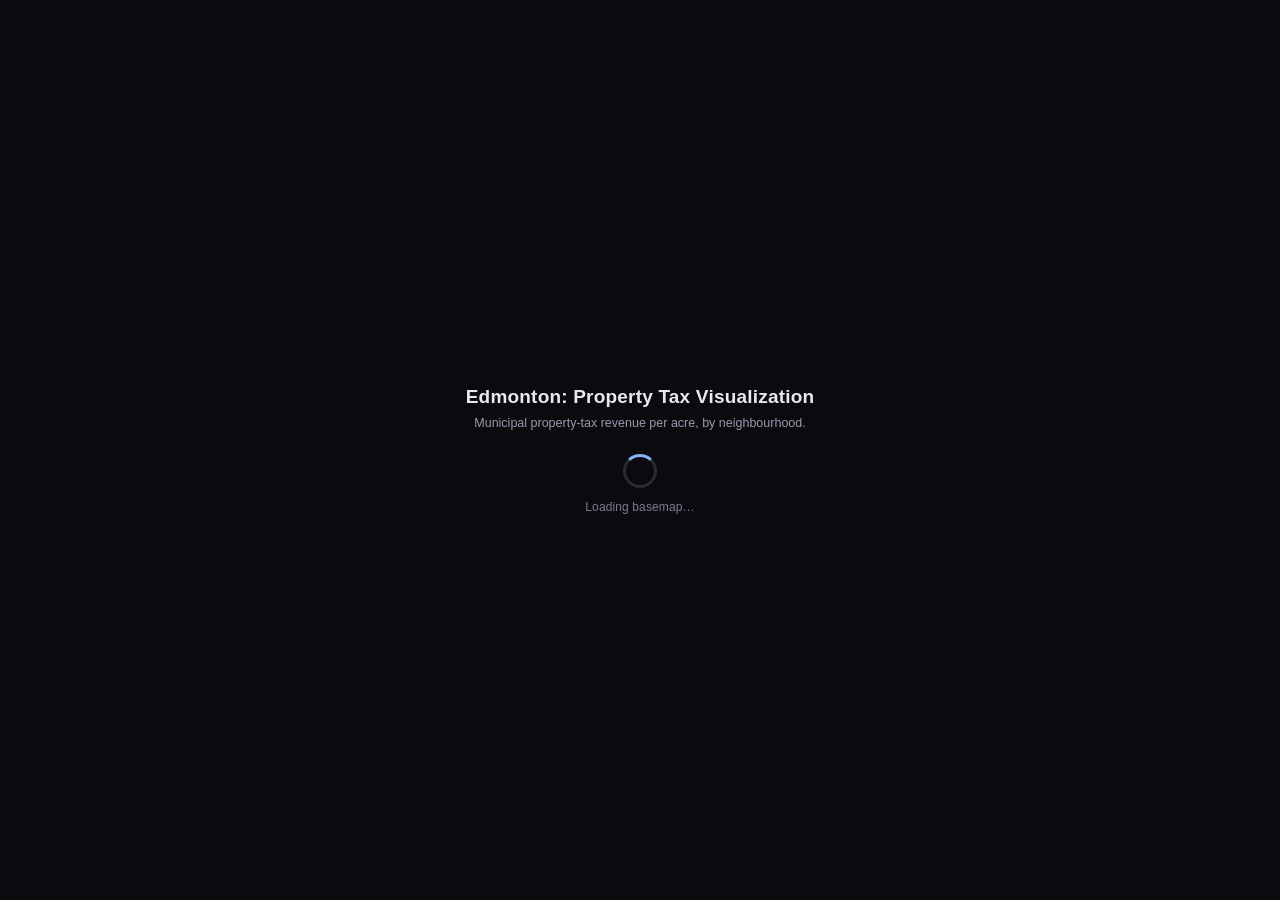
==== commit ac3bdcde: "Add Census-gated transportation per-person metrics" ====
--- a/web/index.html
+++ b/web/index.html
@@ -264,8 +264,13 @@
     </div>
     <span class="hd" id="transport-hd">Transportation metric</span>
     <div id="transport">
-      <button data-transport="roads" class="active" title="Collector + local road length density, expressed as road kilometres per square kilometre. Not lane-counted: the source has road centreline length, not vehicle lane counts.">Road km</button>
-      <button data-transport="bike" title="Dedicated cycling-infrastructure length density, expressed as route kilometres per square kilometre. Streets merely signed as bike routes are excluded upstream.">Bike-route km</button>
+      <button data-transport="roads" class="active" title="Collector + local road length density. Not lane-counted: the source has road centreline length, not vehicle lane counts.">Road km</button>
+      <button data-transport="bike" title="Dedicated cycling-infrastructure route length. Streets merely signed as bike routes are excluded upstream; route length is not lane-counted.">Bike-route km</button>
+    </div>
+    <span class="hd" id="transport-denom-hd">Denominator</span>
+    <div id="transport-denom">
+      <button data-transport-denom="area" class="active" title="Show length density as kilometres per square kilometre — available in the current neighbourhood file.">Per km²</button>
+      <button data-transport-denom="person" title="Show kilometres per 1,000 residents using total road/bike length and 2021 Census population. Hidden until those fields are present in the neighbourhood file.">Per person</button>
     </div>
     <span class="hd" id="prism-hd">Money plane</span>
     <label id="prism-row" title="Prism opacity — how strongly the ratio prisms overlay the road network">
@@ -867,30 +872,45 @@
     const M_PER_ACRE_TO_KM_PER_KM2 = 0.247105381;
     const TRANSPORT = {
       roads: {
-        col: "road_m_per_acre",
+        areaCol: "road_m_per_acre",
+        totalCol: "road_m_total",
+        personCol: "road_km_per_1000_people",
         label: "Road km",
-        title: "Edmonton: Road Kilometres per km²",
-        legend: "Road kilometres per km²",
+        areaTitle: "Edmonton: Road Kilometres per km²",
+        personTitle: "Edmonton: Road Kilometres per 1,000 Residents",
+        areaLegend: "Road kilometres per km²",
+        personLegend: "Road kilometres per 1,000 residents (2021 Census)",
         maxDp: 1,
         transform: null,
-        blurb: "Each neighbourhood is coloured by collector + local road length " +
+        areaBlurb: "Each neighbourhood is coloured by collector + local road length " +
                "density, expressed as road kilometres per square kilometre. " +
                "This is centreline road length, not vehicle lane-kilometres: " +
                "the source data does not include lane counts. Arterials are " +
                "shown as neutral context, matching the Services view, because " +
                "they are shared citywide infrastructure. Colour is linear. " +
                "Grey = set-aside natural/undeveloped land.",
-        fmt: v => (v * M_PER_ACRE_TO_KM_PER_KM2).toFixed(v < 4 ? 2 : 1) +
+        personBlurb: "Each neighbourhood is coloured by collector + local road " +
+               "kilometres per 1,000 residents, using total road length and " +
+               "2021 Census population from the City of Edmonton Neighbourhood " +
+               "Profiles Tableau workbook. This is centreline road length, not " +
+               "vehicle lane-kilometres. Colour is linear. Grey = set-aside " +
+               "natural/undeveloped land or missing/zero population.",
+        areaFmt: v => (v * M_PER_ACRE_TO_KM_PER_KM2).toFixed(v < 4 ? 2 : 1) +
                   " road km / km²",
+        personFmt: v => v.toFixed(v < 1 ? 2 : 1) + " road km / 1,000 residents",
       },
       bike: {
-        col: "bike_m_per_acre",
+        areaCol: "bike_m_per_acre",
+        totalCol: "bike_m_total",
+        personCol: "bike_km_per_1000_people",
         label: "Bike-route km",
-        title: "Edmonton: Dedicated Bike-Route Kilometres per km²",
-        legend: "Dedicated bike-route kilometres per km² (sqrt colour)",
+        areaTitle: "Edmonton: Dedicated Bike-Route Kilometres per km²",
+        personTitle: "Edmonton: Dedicated Bike-Route Kilometres per 1,000 Residents",
+        areaLegend: "Dedicated bike-route kilometres per km² (sqrt colour)",
+        personLegend: "Dedicated bike-route kilometres per 1,000 residents (sqrt colour)",
         maxDp: 1,
         transform: "sqrt",
-        blurb: "Each neighbourhood is coloured by dedicated cycling-infrastructure " +
+        areaBlurb: "Each neighbourhood is coloured by dedicated cycling-infrastructure " +
                "length density, expressed as route kilometres per square kilometre: " +
                "protected, painted and contra-flow bike lanes, local street " +
                "bikeways, and off-road shared pathways and trails. This is route " +
@@ -898,11 +918,46 @@
                "routes are excluded upstream, as are walkways and routes marked " +
                "coming soon. Lines trace the dedicated bike-route network. Colour " +
                "is square-root scaled. Grey = set-aside natural/undeveloped land.",
-        fmt: v => (v * M_PER_ACRE_TO_KM_PER_KM2).toFixed(v < 4 ? 2 : 1) +
+        personBlurb: "Each neighbourhood is coloured by dedicated bike-route " +
+               "kilometres per 1,000 residents, using total dedicated route length " +
+               "and 2021 Census population from the City of Edmonton Neighbourhood " +
+               "Profiles Tableau workbook. This is route length, not a lane-counted " +
+               "measure. Colour is square-root scaled. Grey = set-aside natural/" +
+               "undeveloped land or missing/zero population.",
+        areaFmt: v => (v * M_PER_ACRE_TO_KM_PER_KM2).toFixed(v < 4 ? 2 : 1) +
                   " dedicated bike-route km / km²",
+        personFmt: v => v.toFixed(v < 1 ? 2 : 1) + " dedicated bike-route km / 1,000 residents",
       },
     };
-    const transportMode = () => TRANSPORT[state.transportMetric];
+    const transportSupportsPerson = metric => {
+      const mode = TRANSPORT[metric];
+      return !!(mode && state.hasTransportPopulation &&
+        state.data && state.data.features.some(f => f.properties[mode.personCol] != null));
+    };
+    function transportMode() {
+      const base = TRANSPORT[state.transportMetric];
+      const perPerson = state.transportDenom === "person" && transportSupportsPerson(state.transportMetric);
+      return {
+        ...base,
+        col: perPerson ? base.personCol : base.areaCol,
+        title: perPerson ? base.personTitle : base.areaTitle,
+        legend: perPerson ? base.personLegend : base.areaLegend,
+        blurb: perPerson ? base.personBlurb : base.areaBlurb,
+        fmt: perPerson ? base.personFmt : base.areaFmt,
+        perPerson,
+      };
+    }
+    function applyTransportDerivedFields() {
+      if (!state.data) return;
+      for (const f of state.data.features) {
+        const p = f.properties;
+        const pop = p.census_population_2021;
+        if (pop > 0 && p.road_m_total != null)
+          p.road_km_per_1000_people = p.road_m_total / pop;
+        if (pop > 0 && p.bike_m_total != null)
+          p.bike_km_per_1000_people = p.bike_m_total / pop;
+      }
+    }
 
     // --- uses view (use-mix, 2026-07-03) -------------------------------------
     // Dominant zoned land use per hood — categorical, flat (no extrusion on
@@ -1534,6 +1589,7 @@
                     amenity: { lrt: false, school: false },
                     ratioDenom: "roads", // Ratio-view denominator (RATIO_DENOMS); persists like denom
                     transportMetric: "roads", // Transportation-view metric: road length density | dedicated bike-route length density
+                    transportDenom: "area", // Transportation denominator: per km² by default; per-person only when Census population + totals ship
                     devMetric: "units", // Development-view sub-metric: units | permits per acre
                     devWindow: "long", // Development-view activity window: 3yr (recent) | 5yr | long (2009–2025, the default)
                     devGrid: true, // Development-view 100 m detail grid (the default; off = the hood choropleth)
@@ -5002,6 +5058,12 @@
         const pa = p[devCol()];
         return pa == null ? `<span class="muted">no permit data</span>` : fmtDev(pa);
       }
+      if (state.view === "transportation") {
+        const mode = transportMode();
+        return p[mode.col] == null
+          ? `<span class="muted">no transportation length data</span>`
+          : mode.fmt(p[mode.col]);
+      }
       if (state.view === "infill") {
         if (p.is_set_aside)
           return `<span class="muted">Set aside — off the scale</span>`;
@@ -5066,6 +5128,8 @@
           rows.push(`<span class="muted">collector + local road centreline length — not lane-km</span>`);
         else
           rows.push(`<span class="muted">dedicated bike-route length — not lane-counted</span>`);
+        if (mode.perPerson)
+          rows.push(`<span class="muted">population denominator: City of Edmonton Neighbourhood Profiles / 2021 Census</span>`);
         if (p.is_set_aside)
           rows.push(`<span class="muted">Set aside — ${esc(p.set_aside_reason)}</span>`);
         return { className: "tip", html: name + rows.join("<br/>") };
@@ -5953,7 +6017,7 @@
           document.getElementById("legend-cats").style.display = "block";
       } else if (state.view === "transportation") {
         const mode = transportMode();
-        const clamp = svcScale(mode.col).clamp * M_PER_ACRE_TO_KM_PER_KM2;
+        const clamp = svcScale(mode.col).clamp * (mode.perPerson ? 1 : M_PER_ACRE_TO_KM_PER_KM2);
         document.getElementById("legend-label").textContent = mode.legend;
         document.getElementById("legend-min").textContent = "0";
         document.getElementById("legend-max").textContent = clamp.toFixed(mode.maxDp) + "+";
@@ -6131,8 +6195,25 @@
     }
 
     function syncTransportControls() {
+      const canPerson = transportSupportsPerson(state.transportMetric);
+      if (!canPerson && state.transportDenom === "person") state.transportDenom = "area";
       document.querySelectorAll("#transport button").forEach(b =>
         b.classList.toggle("active", b.dataset.transport === state.transportMetric));
+      document.getElementById("transport-denom-hd").style.display =
+        state.view === "transportation" && canPerson ? "block" : "none";
+      document.getElementById("transport-denom").style.display =
+        state.view === "transportation" && canPerson ? "flex" : "none";
+      document.querySelector('#transport-denom button[data-transport-denom="person"]').style.display =
+        canPerson ? "" : "none";
+      document.querySelectorAll("#transport-denom button").forEach(b =>
+        b.classList.toggle("active", b.dataset.transportDenom === state.transportDenom));
+    }
+    function refreshTransportChrome() {
+      syncTransportControls();
+      document.getElementById("title-h").textContent = transportMode().title;
+      document.getElementById("title-p").textContent = transportMode().blurb;
+      refreshLegend();
+      overlay.setProps({ layers: buildLayers() });
     }
     function applyTransportMetric(metric) {
       if (metric === state.transportMetric || !TRANSPORT[metric]) return;
@@ -6141,10 +6222,14 @@
       if (state.view !== "transportation") return;
       if (metric === "roads") ensureRoads();
       if (metric === "bike") ensureBikeLines();
-      document.getElementById("title-h").textContent = transportMode().title;
-      document.getElementById("title-p").textContent = transportMode().blurb;
-      refreshLegend();
-      overlay.setProps({ layers: buildLayers() });
+      refreshTransportChrome();
+    }
+    function applyTransportDenom(denom) {
+      if (denom === state.transportDenom || !["area", "person"].includes(denom)) return;
+      if (denom === "person" && !transportSupportsPerson(state.transportMetric)) return;
+      state.transportDenom = denom;
+      if (state.view !== "transportation") { syncTransportControls(); return; }
+      refreshTransportChrome();
     }
 
     // Toggle the Uses view's residential prisms (height = share of zoned
@@ -6865,6 +6950,8 @@
         b.addEventListener("click", () => applyDevMode(b.dataset.devmode)));
       document.querySelectorAll("#transport button").forEach(b =>
         b.addEventListener("click", () => applyTransportMetric(b.dataset.transport)));
+      document.querySelectorAll("#transport-denom button").forEach(b =>
+        b.addEventListener("click", () => applyTransportDenom(b.dataset.transportDenom)));
       document.querySelectorAll("#moneymode button").forEach(b =>
         b.addEventListener("click", () => applyMoneyMode(b.dataset.moneymode)));
       document.querySelectorAll("#chgwindow button").forEach(b =>
@@ -6922,8 +7009,10 @@
         document.querySelectorAll('#views button[data-view="services"], #views button[data-view="ratio"]')
           .forEach(b => { b.style.display = "none"; });
       }
+      applyTransportDerivedFields();
       state.hasTransportRoads = state.data.features.some(f => f.properties.road_m_per_acre != null);
       state.hasTransportBike = state.data.features.some(f => f.properties.bike_m_per_acre != null);
+      state.hasTransportPopulation = state.data.features.some(f => f.properties.census_population_2021 > 0);
       if (!state.hasTransportRoads && !state.hasTransportBike) {
         document.querySelector('#views button[data-view="transportation"]').style.display = "none";
       } else {
@@ -7010,6 +7099,8 @@
       document.getElementById("prism-row").style.display = "none";
       document.getElementById("transport-hd").style.display = "none";
       document.getElementById("transport").style.display = "none";
+      document.getElementById("transport-denom-hd").style.display = "none";
+      document.getElementById("transport-denom").style.display = "none";
       // Same reason, same place: the amenity rows are Glass-only and have no
       // CSS default-hidden state, so on the Money default they need hiding
       // here. (In Glass the sync runs from applyView, after the grid fetch.)
--- a/web/styles.css
+++ b/web/styles.css
@@ -0,0 +1,857 @@
+/* Extracted from web/index.html (2026-07-29). Loaded by both builds:
+   the public root copies the whole web/ tree, and /full/ resolves this
+   via its <base href="../" />. See scripts/build_site.py. */
+html, body { margin: 0; height: 100%; background: #0a0a0f; }
+#map { position: absolute; inset: 0; }
+
+/* Loading overlay. z-index 9998 clears the app's own stack (max 5) and stays
+   just under the build badge's 9999, so the beta label reads through it. */
+#loading {
+  position: absolute; inset: 0; z-index: 9998;
+  display: flex; align-items: center; justify-content: center;
+  background: #0a0a0f;
+  color: #e8e8ef;
+  font-family: -apple-system, BlinkMacSystemFont, "Segoe UI", Roboto, sans-serif;
+  opacity: 1; transition: opacity 350ms ease;
+}
+#loading.is-hidden { opacity: 0; }
+/* Removed from the hit-testing tree the moment the fade starts, so a fast
+   reader cannot click the overlay instead of the control underneath it.
+   ⚠️ The fade-end handler also sets display:none — pointer-events alone is not
+   enough, verify-controls-clickable.js checks real clickability. */
+#loading.is-hidden, #loading[hidden] { pointer-events: none; }
+/* Sized against the real dwell time (~560ms up, faded by ~900ms): the title
+   carries it, the blurb is one line, and the status text sits below the
+   spinner as the smallest thing on screen — it is a debugging aid, not the
+   message. max-width caps the measure so the blurb wraps to a readable column
+   instead of running the full viewport; it is not a promise of one line, and
+   this box cannot check that — it has three font families and none of the
+   stack, so `sans-serif` falls back to mono and every width here reads long. */
+#loading-box { text-align: center; max-width: 30rem; padding: 0 24px; }
+/* text-wrap: balance evens out a wrap instead of orphaning the last word, which
+   matters because the wrap point is font-dependent and cannot be checked here.
+   Ignored by browsers that lack it — the text just wraps normally. */
+#loading-title {
+  margin: 0 0 6px; font-size: 19px; font-weight: 600; letter-spacing: 0.2px;
+  text-wrap: balance;
+}
+#loading-blurb {
+  margin: 0 0 22px; font-size: 12.5px; line-height: 1.5; color: #9a9ab0;
+  text-wrap: balance;
+}
+#loading-spinner {
+  width: 28px; height: 28px; margin: 0 auto 12px;
+  border: 3px solid #2a2a35; border-top-color: #8ab4f8; border-radius: 50%;
+  animation: loading-spin 900ms linear infinite;
+}
+#loading.is-error #loading-spinner { display: none; }
+#loading-text { margin: 0; font-size: 12px; letter-spacing: 0.01em; color: #7d7d92; }
+/* In the error state this stops being a progress note and becomes the whole
+   message, so it takes the foreground the spinner just vacated. */
+#loading.is-error #loading-text { font-size: 13px; color: #e8e8ef; }
+#loading-retry {
+  margin-top: 12px; padding: 6px 14px;
+  background: #1b1b24; color: #e8e8ef;
+  border: 1px solid #3a3a48; border-radius: 4px;
+  font: inherit; font-size: 12px; cursor: pointer;
+}
+#loading-retry:hover { background: #24242f; }
+@keyframes loading-spin { to { transform: rotate(360deg); } }
+/* A spinner that never stops is a problem for vestibular sensitivity, and the
+   status text carries the same information without it. */
+@media (prefers-reduced-motion: reduce) {
+  #loading-spinner { animation: none; border-top-color: #2a2a35; }
+  #loading { transition: none; }
+}
+.panel {
+  position: absolute; z-index: 1; color: #e8e8ef;
+  font-family: -apple-system, BlinkMacSystemFont, "Segoe UI", Roboto, sans-serif;
+  pointer-events: none;
+}
+/* A second quick tap on a CONTROL is a second press, not a zoom gesture.
+   iOS Safari keeps double-tap-to-zoom even on a device-width viewport, so
+   tapping "rotate" twice in a row — the natural way to rotate further —
+   zoomed the whole page instead. Reported by Peter for the compass buttons
+   specifically, and it applies to every control.
+   `manipulation` disables ONLY double-tap zoom on these elements; pinch
+   zoom is untouched everywhere, so the page stays zoomable and this is not
+   the `user-scalable=no` accessibility trap (WCAG 1.4.4). It also drops the
+   legacy ~300ms tap delay, so the controls feel quicker.
+   Set at BOTH levels on purpose, and the redundancy is the point:
+   - the chrome ROOTS catch double-taps on non-interactive text, which iOS
+     also zooms — the title blurb and the legend are the ones you actually
+     hit by accident. (`#controls` is not redundant with `.panel`: #optpanel
+     and its fold button are not panels.)
+   - the CONTROLS themselves, because the roots alone would rely on
+     touch-action resolving against ancestors. That is what the spec says
+     and what browsers do, but it is not an inherited property, so nothing
+     reachable from this box can confirm it — and a control that silently
+     missed out is exactly the reported bug. Stating it on the element is
+     both checkable here and independent of that resolution.
+   The MAP is deliberately excluded — double-tap to zoom is the standard
+   gesture there (Google/Apple Maps, Mapbox, MapLibre's default), and #map
+   is a sibling of all of these, so it keeps it. */
+.panel, #controls, #botleft, #loading { touch-action: manipulation; }
+.panel button, .panel input, .panel label,
+#controls button, #controls input, #controls label,
+#botleft button, #botleft input,
+#loading button { touch-action: manipulation; }
+#title { top: 20px; left: 22px; max-width: 360px; }
+#title h1 { margin: 0 0 4px; font-size: 19px; font-weight: 600; letter-spacing: 0.2px; }
+#title p  { margin: 0; font-size: 12.5px; line-height: 1.5; color: #9a9ab0; }
+/* Right-side control stack: a single flex column, so pods can show/hide per
+   view without leaving gaps. Tier order (View → Variant → Presentation →
+   accessibility) is set with `order:` rather than DOM order. The map stays
+   clickable through the wrapper — pointer-events flip back on each pod. */
+#controls {
+  position: absolute; top: 20px; right: 22px; z-index: 1;
+  display: flex; flex-direction: column; align-items: flex-end; gap: 8px;
+  pointer-events: none;
+}
+#controls > div { position: static; right: auto; top: auto; }
+#views    { order: 1; } /* ① view (T1) */
+#toggle   { order: 2; } /* ② variant (T2) — Money metric, money/glass only */
+#optpanel { order: 3; } /* ③ foldable Options panel (variant + presentation) */
+/* ④ full-build-only opener for the citywide budget panel. Last because it is
+   not a control over the map at all — it opens a separate readout. Costs no
+   offset arithmetic: #controls children are position:static and flow, unlike
+   the bottom-right pods whose menus clear each other with fixed percentages. */
+#budget-pod { order: 4; }
+/* display:flex + interactivity on all real pods; border/bg chrome only on the
+   top-level ones + the a11y popover. The inner coloradj/lens/layers read as
+   borderless sections of the one #optpanel. */
+#toggle, #views, #optpanel, #coloradj, #hoodmode, #a11y, #a11y-menu, #about, #about-menu, #budget-pod {
+  display: flex; pointer-events: auto;
+}
+#toggle, #views, #optpanel, #a11y, #a11y-menu, #about, #about-menu, #budget-pod {
+  background: rgba(12,12,20,0.7); border: 1px solid #2a2a3a;
+  border-radius: 6px; overflow: hidden;
+}
+/* The foldable Options panel: a header button (#opt-fold) toggles #opt-body,
+   which stacks the per-view detail/denominator sections (#layers) above the
+   colour-scaling pod. Was a two-column row until 2026-07-26, when the
+   residential lens was removed and #coloradj moved to the bottom. */
+#optpanel { flex-direction: column; align-items: stretch; }
+/* min-width widens the FOLDED header leftward (the pod is right-anchored, so
+   extra width grows to the left) — a bigger target that reaches away from the
+   corner while its right edge stays flush with the bars above. No effect when
+   open: the body is wider than the minimum. */
+#opt-fold {
+  appearance: none; border: 0; background: transparent; color: #9a9ab0;
+  font: 13px -apple-system, BlinkMacSystemFont, "Segoe UI", Roboto, sans-serif;
+  padding: 8px 14px; min-width: 180px; cursor: pointer; display: flex; align-items: center;
+  justify-content: space-between; gap: 12px; transition: background 0.12s, color 0.12s;
+}
+#opt-fold:hover { color: #e8e8ef; }
+/* Caret sized for legibility, not hit area — the whole #opt-fold button is
+   the target. 19px ≈ √3 × 11px, i.e. ~3× the glyph area (Peter's ask).
+   line-height:1 keeps the taller glyph from growing the button row. */
+#opt-caret { font-size: 19px; line-height: 1; color: #6a6a80; display: inline-block; transition: transform 0.15s; }
+#optpanel.folded #opt-caret { transform: rotate(-90deg); }
+#optpanel.folded #opt-body { display: none; }
+#opt-body {
+  display: flex; flex-direction: column; align-items: stretch;
+  gap: 8px; padding: 2px 10px 8px; border-top: 1px solid #22222e;
+}
+#optpanel #layers { padding: 0; }
+/* The inner pods carry class="panel" (position:absolute; pointer-events:none);
+   they're no longer direct #controls children, so re-static them to flow inside
+   #opt-body and restore pointer-events (else #layers' Detail/Denominator buttons
+   are unclickable — the flip list at the top only covers #coloradj). */
+#optpanel .panel { position: static; right: auto; top: auto; pointer-events: auto; }
+/* Colour Adjustment: about HOW colour is RENDERED, not what you're looking
+   at, which is why it sits last in the panel. It drives the money/glass sqrt
+   transform (scaleT) only and HIDES in the other views (greyed reads as
+   broken — 2026-07-25). Height stays linear either way. */
+#coloradj { align-items: stretch; }
+/* #hoodmode shares every rule below: same "the label IS the state" pod, one row
+   down. Hidden HERE rather than from JS — the shared display:flex above would
+   otherwise paint it for the moment before map load runs, and in the public
+   build (where the history is never fetched) it must never appear at all. JS
+   reveals it with an inline style once temporal.json lands. */
+#hoodmode { align-items: stretch; display: none; }
+#coloradj button, #hoodmode button {
+  appearance: none; border: 0; background: transparent; color: #9a9ab0;
+  font: 11.5px -apple-system, BlinkMacSystemFont, "Segoe UI", Roboto, sans-serif;
+  padding: 6px 12px; cursor: pointer; white-space: nowrap;
+  transition: background 0.12s, color 0.12s;
+}
+#coloradj button:hover, #hoodmode button:hover { color: #e8e8ef; }
+#coloradj button.active, #hoodmode button.active { background: #fcd278; color: #16111a; font-weight: 600; }
+/* Fallback only: the pod hides where it doesn't apply (syncColorAdjust),
+   so a dead-but-visible button should never paint. */
+#coloradj button:disabled, #coloradj button:disabled:hover {
+  color: #4a4a5e; cursor: default; background: transparent; font-weight: 400;
+}
+/* No state caption: the button LABEL is the readout ("sqrt scaling" /
+   "linear"). The caption said the same thing at twice the width and made the
+   pod stick out; the full explanation lives in the button's title, and the
+   title blurb already calls out the linear case. */
+/* #views is Tier 1 — the primary control — so it is deliberately the LARGEST
+   type in the stack (14px vs the metric bar's 12.5px and the modifiers'
+   11.5px). It used to be the smallest, which is why it under-read as chrome
+   rather than as the main navigation. Phones scale it back down in the
+   @media block so the row still fits without wrapping. */
+#views button {
+  appearance: none; border: 0; background: transparent; color: #9a9ab0;
+  font: 14px -apple-system, BlinkMacSystemFont, "Segoe UI", Roboto, sans-serif;
+  padding: 9px 18px; cursor: pointer; transition: background 0.12s, color 0.12s;
+}
+#views button:hover { color: #e8e8ef; }
+#views button.active { background: #fcd278; color: #16111a; font-weight: 600; }
+#layers {
+  flex-direction: column; padding: 6px 12px; gap: 4px;
+  font-size: 11.5px; color: #9a9ab0; display: none; /* opened per view — applyView shows the relevant sections */
+}
+#layers .hd { font-size: 10px; text-transform: uppercase; letter-spacing: 0.8px; color: #6a6a80; }
+#layers label { display: flex; align-items: center; gap: 7px; cursor: pointer; padding: 2px 0; }
+#layers label:hover { color: #e8e8ef; }
+#layers input { accent-color: #fcd278; margin: 0; }
+#layers input[type="range"] { width: 86px; cursor: pointer; }
+#layers .pct { min-width: 34px; text-align: right; color: #6a6a80; font-variant-numeric: tabular-nums; }
+/* Services-view per-service rows — hidden outside the services view.
+   Each row: an on/off checkbox; the "colour" radio picks which service
+   drives the ramp and only shows when 2+ services are checked. */
+#services-hd, #services { display: none; }
+#services .svc { display: flex; align-items: center; justify-content: space-between; gap: 10px; }
+#services .svc-colour { color: #6a6a80; font-size: 10.5px; display: none; }
+#services .svc-colour:hover { color: #e8e8ef; }
+/* Group captions (Transportation / Other services). Labels only — they gate
+   nothing and carry no control; they just stop the six rows reading as one
+   undifferentiated list. First one needs no top margin. */
+#services .svc-group { color: #6a6a80; font-size: 10px; letter-spacing: .06em;
+  text-transform: uppercase; margin: 7px 0 1px; }
+#services .svc-group:first-child { margin-top: 0; }
+/* Glass-view spike denominator (ground vs lot acres) — hidden outside
+   glass and on data files without the lot-acre columns. The ratio-view
+   denominator picker (#ratio-denom) shares the styling and the
+   default-hidden rule. */
+#denom-hd, #denom, #ratio-denom-hd, #ratio-denom, #transport-hd, #transport, #transport-denom-hd, #transport-denom { display: none; }
+/* Uses-view residential-prisms toggle — hidden outside the uses view
+   (the #denom default-hidden pattern). */
+#uses-prisms-hd, #uses-prisms { display: none; }
+/* Development-view sub-metric picker (dwelling units vs permits per acre)
+   and window picker (last 5 yr vs 3 yr) — share the #denom button styling +
+   default-hidden pattern; shown only in the development view (metric always,
+   window only when the data carries the _3yr columns).
+   #moneydetail: Money's Neighbourhood/100 m-grid (glass) render toggle.
+   #devdetail: Development's Neighbourhood/100 m-grid render toggle.
+   #devmode: Development's Housing/Infill lens toggle (full build only).
+   #chgwindow: the change lens's 2012/2019 window picker. Its Current/Change
+   sibling used to live here as #moneymode; it moved into #toggle as Value's
+   second row (2026-08-01), so the window picker is the section's only member
+   and the "Window" header now stands alone. */
+#devmetric-hd, #devmetric, #devwindow-hd, #devwindow,
+#moneydetail-hd, #moneydetail, #devdetail-hd, #devdetail,
+#devmode-hd, #devmode,
+#chgwindow-hd, #chgwindow,
+/* The Lab's sections start hidden for the same reason #moneymode does: #layers
+   is already open in the default Money view, so a `flex` default would flash
+   the Lab's controls under a lens they do not belong to. syncLabControls
+   reveals them. */
+#labpick-hd, #labpick, #labcut-hd, #labcut { display: none; }
+#denom, #ratio-denom, #transport, #transport-denom, #devmetric, #devwindow, #moneydetail, #devdetail, #devmode, #chgwindow, #labpick, #labcut { border: 1px solid #2a2a3a; border-radius: 5px; overflow: hidden; margin-bottom: 2px; }
+#denom button, #ratio-denom button, #transport button, #transport-denom button, #devmetric button, #devwindow button, #moneydetail button, #devdetail button, #devmode button, #chgwindow button, #labpick button, #labcut button {
+  appearance: none; border: 0; background: transparent; color: #9a9ab0;
+  font: 11px -apple-system, BlinkMacSystemFont, "Segoe UI", Roboto, sans-serif;
+  padding: 4px 10px; cursor: pointer; flex: 1; transition: background 0.12s, color 0.12s;
+}
+#denom button:hover, #ratio-denom button:hover, #transport button:hover, #transport-denom button:hover, #devmetric button:hover, #devwindow button:hover, #moneydetail button:hover, #devdetail button:hover, #devmode button:hover, #chgwindow button:hover, #labpick button:hover, #labcut button:hover { color: #e8e8ef; }
+#denom button.active, #ratio-denom button.active, #transport button.active, #transport-denom button.active, #devmetric button.active, #devwindow button.active, #moneydetail button.active, #devdetail button.active, #devmode button.active, #chgwindow button.active, #labpick button.active, #labcut button.active { background: #fcd278; color: #16111a; font-weight: 600; }
+#toggle button, #palette button {
+  appearance: none; border: 0; background: transparent; color: #9a9ab0;
+  font: 12.5px -apple-system, BlinkMacSystemFont, "Segoe UI", Roboto, sans-serif;
+  padding: 7px 15px; cursor: pointer; transition: background 0.12s, color 0.12s;
+}
+/* Two-level metric picker: #toggle stacks its two rows instead of being one
+   flat row of buttons. The row-2 rows read as SUBORDINATE to the metric row —
+   a hairline separator plus smaller, dimmer type — so "Total / Residential /
+   Non-residential" is visibly *inside* Revenue rather than a peer of it, and
+   "Current / Change over time" the same way inside Value.
+   That subordination is the whole point of the regroup; keep it if these
+   rules are ever restyled.
+   #moneymode starts HIDDEN, unlike #revcut: it is gated on temporal.json,
+   which lands after first paint, so a `display: flex` default would flash a
+   lens that may not exist. syncMetricButtons reveals it. */
+#toggle { flex-direction: column; align-items: stretch; }
+#metric-row, #revcut { display: flex; }
+#moneymode { display: none; }
+/* Both rows share the pod's width (it is set by whichever row is wider —
+   the 3-up cut row). Without flex:1 the 2-up metric row left ~127px of dead
+   space beside Revenue, which read as an empty cell rather than a heading. */
+#metric-row button { flex: 1; }
+#revcut, #moneymode { border-top: 1px solid #2a2a3a; }
+#revcut button, #moneymode button {
+  font-size: 11px; padding: 5px 12px; flex: 1; color: #8a8a9e;
+  white-space: nowrap;
+}
+/* "beta" tag on the Lab button. The public build never renders that button at
+   all (the FULL_BUILD gate hides it), so this marks the work as unfinished for
+   the specialist audience that CAN reach it — the point is that Lab must not
+   read as a peer of the five published views beside it. Inherits the
+   active-state colours rather than fixing its own, so it stays legible on the
+   amber highlight. */
+.beta {
+  margin-left: 5px; padding: 1px 4px; border-radius: 3px;
+  border: 1px solid currentColor; font-size: 8.5px; letter-spacing: 0.04em;
+  text-transform: uppercase; vertical-align: 1px; opacity: 0.75;
+}
+#palette button { padding: 6px 12px; font-size: 11.5px; }
+#toggle button:hover, #palette button:hover { color: #e8e8ef; }
+#toggle button.active, #palette button.active { background: #fcd278; color: #16111a; font-weight: 600; }
+/* Accessibility menu: a "Display" button that opens a small popover holding
+   the colour-ramp picker (Inferno default; Cividis is the CVD-safe ramp) and
+   the neighbourhood-labels toggle. Kept off the always-visible chrome — one
+   tap away for those who need it. Anchored to its button; overflow visible so
+   the popover isn't clipped by the pod. */
+#a11y { position: absolute; right: 22px; bottom: 40px; z-index: 1; overflow: visible; } /* clears the MapLibre attribution */
+#a11y-btn {
+  appearance: none; border: 0; background: transparent; color: #9a9ab0;
+  font: 11.5px -apple-system, BlinkMacSystemFont, "Segoe UI", Roboto, sans-serif;
+  padding: 6px 12px; cursor: pointer; transition: background 0.12s, color 0.12s;
+}
+#a11y-btn:hover { color: #e8e8ef; }
+#a11y.open #a11y-btn { background: #fcd278; color: #16111a; font-weight: 600; }
+/* ⚠️ CLEARS THE **STACK**, NOT JUST ITS OWN BUTTON. #about sits directly above
+   this pod in the same column (bottom: 68px vs 40px, both buttons 26px tall),
+   so the obvious `calc(100% + 6px)` — 6px above #a11y's own top — put the
+   menu's bottom 23px INSIDE the Data & Methods button. Measured 2026-08-02 at
+   1440x900, 390x844 and 360x780: identical overlap at all three, because both
+   offsets are fixed.
+   The two buttons share their font and padding, so `200%` is the pod's own
+   height counted twice (itself + #about's button) and the 8px is the 2px
+   inter-pod gap plus the 6px the menu already wanted. That tracks the shared
+   button styling instead of hardcoding 60px.
+   ⚠️ NOT fixed with a z-index bump like `#about.open`, though the asymmetry
+   looks like the cause: that paints the menu OVER the Data & Methods button,
+   which buries a control rather than clearing it — the opposite of the rule
+   #temporal's left-column home was chosen for. */
+#a11y-menu {
+  display: none; position: absolute; bottom: calc(200% + 8px); right: 0;
+  flex-direction: column; padding: 6px 12px; gap: 4px;
+  font-size: 11.5px; color: #9a9ab0; min-width: 150px;
+}
+#a11y.open #a11y-menu { display: flex; }
+#a11y-menu .hd { font-size: 10px; text-transform: uppercase; letter-spacing: 0.8px; color: #6a6a80; }
+#palette { border: 1px solid #2a2a3a; border-radius: 5px; overflow: hidden; margin-bottom: 2px; }
+#palette button { flex: 1; padding: 4px 8px; font-size: 11px; }
+#a11y-menu label { display: flex; align-items: center; gap: 7px; cursor: pointer; padding: 2px 0; }
+#a11y-menu label:hover { color: #e8e8ef; }
+#a11y-menu input { accent-color: #fcd278; margin: 0; }
+/* Sources & attribution pod, stacked directly above the Display pod in the
+   same bottom-right column. The button LABEL carries the credit rather than
+   hiding it behind the click: every dataset the map renders is City of
+   Edmonton open data under the Open Government Licence, which asks for
+   visible attribution — a link you have to find first doesn't attribute
+   anything. (Same "the label is the readout" idiom as #coloradj.) The
+   popover behind it holds what the label can't: the modeled-not-billed
+   caveat, the vintages, and the methods/source links. Same open/close
+   mechanics as #a11y; opening either closes the other, since both menus
+   expand upward into the same space. */
+#about { position: absolute; right: 22px; bottom: 68px; z-index: 1; overflow: visible; }
+/* While open, lift the pod above the rest of the chrome. Everything on the
+   map sits at z-index 1, so paint order falls back to DOM order and #botleft
+   (compass, Center 2D/3D, legend) drew straight THROUGH the panel on a phone,
+   where the panel is tall enough to reach the bottom-left cluster. */
+#about.open { z-index: 5; }
+#about-btn {
+  appearance: none; border: 0; background: transparent; color: #9a9ab0;
+  font: 11.5px -apple-system, BlinkMacSystemFont, "Segoe UI", Roboto, sans-serif;
+  padding: 6px 12px; cursor: pointer; transition: background 0.12s, color 0.12s;
+}
+#about-btn:hover { color: #e8e8ef; }
+#about.open #about-btn { background: #fcd278; color: #16111a; font-weight: 600; }
+#about-menu {
+  display: none; position: absolute; bottom: calc(100% + 6px); right: 0;
+  flex-direction: column; padding: 9px 13px; gap: 7px;
+  font-size: 11.5px; line-height: 1.5; color: #9a9ab0; width: 310px;
+  text-align: left;
+  /* Denser than the 0.7 the control pods share: this is a paragraph of prose
+     to READ, not a strip of buttons, and at 0.7 the map (and the chrome
+     behind it on a phone) shows through the text. Matches .tip / #banner,
+     the other two text surfaces. */
+  background: rgba(12,12,20,0.92);
+  /* The pod grows with its content and is anchored to its button at the BOTTOM,
+     so anything added to it runs off the TOP of the screen rather than the
+     bottom — silently, because there is no scrollbar to notice. It was already
+     within ~112px of that at 720px tall before the budget section existed.
+     Cap it against the viewport and let it scroll instead. box-sizing is
+     load-bearing: max-height is content-box by default, so without this the
+     padding sits outside the cap and the pod overshoots by exactly 18px (the
+     #temporal lesson, DECISIONS.md 2026-08-02). */
+  box-sizing: border-box;
+  max-height: calc(100vh - 110px);
+  overflow-y: auto;
+}
+#about.open #about-menu { display: flex; }
+#about-menu .hd { font-size: 10px; text-transform: uppercase; letter-spacing: 0.8px; color: #6a6a80; }
+#about-menu p { margin: 0; }
+#about-menu b { color: #e8e8ef; font-weight: 600; }
+#about-menu .muted { color: #6a6a80; }
+#about-menu a { color: #fcd278; text-decoration: none; }
+#about-menu a:hover { text-decoration: underline; }
+/* Bottom-left cluster: the compass row and the framing-preset buttons
+   stacked above the legend. The wrapper is the anchored element
+   (bottom-left); the legend goes static so the buttons sit above it and the
+   legend's variable height (category rows in some views) just pushes them
+   up — no manual offsets. */
+#botleft {
+  position: absolute; bottom: 22px; left: 22px; z-index: 1;
+  display: flex; flex-direction: column; align-items: flex-start; gap: 10px;
+  /* The WRAPPER must not eat pointer events: its box spans the legend's full
+     width plus the gaps, and on a narrow screen it reaches across to the
+     bottom-right pods — it was intercepting clicks meant for the Sources
+     credit at 390px, and swallowing map drags in the bottom-left corner at
+     every size. Every interactive child (the compass buttons, Center 2D/3D)
+     already sets pointer-events:auto for itself, and the legend is inert, so
+     nothing needs it here. Same idiom as .panel / #controls. */
+  pointer-events: none;
+}
+#viewbtns { display: flex; gap: 8px; } /* Center 2D + Center 3D, side by side */
+#center2d, #recenter {
+  appearance: none; pointer-events: auto; cursor: pointer;
+  background: rgba(12,12,20,0.7); border: 1px solid #2a2a3a; border-radius: 6px;
+  color: #9a9ab0; padding: 6px 12px;
+  font: 11.5px -apple-system, BlinkMacSystemFont, "Segoe UI", Roboto, sans-serif;
+  transition: background 0.12s, color 0.12s;
+}
+#center2d:hover, #recenter:hover { color: #e8e8ef; }
+#center2d.flat { background: #fcd278; color: #16111a; font-weight: 600; } /* gold = 2D engaged */
+/* Compass: the rotation cluster. It exists mostly to ADVERTISE that the map
+   rotates at all (drag-rotate is undiscoverable), so the arrows are explicit
+   buttons rather than a drag target. Icons are inline SVG, not glyphs — the
+   headless font lacks the curved-arrow codepoints, and ◀/▶ would read as
+   pan/next rather than rotate. */
+#compass { display: flex; align-items: center; gap: 6px; }
+#rot-ccw, #rot-cw, #tonorth {
+  appearance: none; pointer-events: auto; cursor: pointer; padding: 0;
+  background: rgba(12,12,20,0.7); border: 1px solid #2a2a3a;
+  color: #9a9ab0; display: grid; place-items: center;
+  transition: background 0.12s, color 0.12s, border-color 0.12s;
+}
+#rot-ccw, #rot-cw { width: 30px; height: 30px; border-radius: 6px; }
+#tonorth { width: 30px; height: 30px; border-radius: 50%; }
+#rot-ccw:hover, #rot-cw:hover, #tonorth:hover { color: #e8e8ef; background: rgba(22,22,34,0.85); }
+#rot-ccw svg, #rot-cw svg { display: block; width: 16px; height: 16px; }
+/* The needle counter-rotates with the camera, so north on screen is north on
+   the needle. transform-origin is set explicitly: an SVG root's default
+   origin is not reliably its centre across engines. */
+#needle { display: block; width: 19px; height: 19px; transform-origin: 50% 50%; }
+#tonorth.north { border-color: #6a5a34; } /* already north-up — nothing to snap */
+#legend { position: static; font-size: 11.5px; color: #b8b8c8; }
+#legend .bar {
+  width: 200px; height: 10px; border-radius: 2px; margin: 6px 0 4px;
+  background: linear-gradient(90deg,
+    rgb(20,11,52), rgb(88,21,99), rgb(165,44,96), rgb(231,98,58), rgb(252,210,120));
+}
+#legend .scale { display: flex; justify-content: space-between; width: 200px; }
+#legend .aside {
+  display: flex; align-items: center; gap: 7px; margin-top: 9px; color: #9a9ab0;
+}
+#legend .aside .sw {
+  width: 12px; height: 12px; border-radius: 2px;
+  background: rgb(104,108,122); flex: 0 0 auto;
+}
+/* Categorical rows (uses view) — the gradient bar/scale hide, these show. */
+#legend-cats { display: none; }
+#legend .cat { display: flex; align-items: center; gap: 7px; margin-top: 5px; color: #9a9ab0; }
+#legend .cat .sw { width: 12px; height: 12px; border-radius: 2px; flex: 0 0 auto; }
+#banner {
+  top: 20px; left: 50%; transform: translateX(-50%);
+  max-width: 44%; pointer-events: auto; text-align: center;
+  background: rgba(40,30,12,0.92); border: 1px solid #6b5a2a; color: #f3e2b0;
+  border-radius: 6px; padding: 8px 14px; font-size: 12px; line-height: 1.45;
+  display: none;
+}
+.tip {
+  font: 12px/1.4 -apple-system, BlinkMacSystemFont, "Segoe UI", Roboto, sans-serif;
+  background: rgba(12,12,20,0.92); color: #f0f0f6;
+  padding: 6px 9px; border-radius: 5px; border: 1px solid #2a2a3a;
+  max-width: 300px; /* long uses-view compositions wrap instead of running wide */
+}
+.tip b { color: #fcd278; }
+.tip .muted { color: #b8b8c8; }
+/* Mini stacked composition bar (uses-view tooltip). Segments flex-grow
+   proportional to their share; the 2px gaps read as the tooltip surface.
+   Also selected inside `#peek-read`: the peek card borrows this same markup
+   from viewTooltip, and scoped under `.tip` alone the bar loses `display:flex`
+   and collapses to nothing visible on a phone. */
+.tip .mixbar, #peek-read .mixbar, #temporal-chart .mixbar { display: flex; gap: 2px; width: 190px; height: 8px; margin: 6px 0 5px; border-radius: 2px; overflow: hidden; }
+.tip .mixbar span, #peek-read .mixbar span, #temporal-chart .mixbar span { border-radius: 1px; }
+/* The panel has 274px of content width where a tooltip has ~190, and the bar is
+   the panel's chart rather than a inline glyph — so it takes the full width and
+   the height the SVG chart it replaces would have had a share of. */
+#temporal-chart .mixbar { width: 100%; height: 11px; margin: 8px 0 9px; }
+/* Hover sparkline (temporal lens teaser). No axes, no labels — the muted row
+   beneath it carries first→last, which is what makes an unlabelled line
+   readable at all. `display:block` so the SVG's inline-baseline gap doesn't
+   open a ragged space above the row. */
+.tip .spark { display: block; margin: 5px 0 3px; }
+/* ===================================================================
+   MILL-RATE POD — the revenue map's own conversion factor, under #title.
+   Bare text like #title rather than a bordered box: it sits in the same column,
+   directly under it, and reads as a continuation of the caption instead of a
+   second kind of object.
+
+   THE POD YIELDS TO THE PANEL, and the rule is a sibling selector rather than a
+   JS toggle so the two can never both think they own the slot. It has to yield
+   to something: the column is genuinely full at laptop heights — MEASURED
+   2026-08-01, the open #temporal is 308px tall and clears the bottom-left
+   cluster by 211px at 1440x900 but only 79px at 1366x768 and 31px at 1280x720 —
+   and the money view's residential/non-residential cuts push #title 60px taller
+   than the Total cut it was sized against, which is what ruled out shifting the
+   panel down instead. `top` is set from the measured title box in JS for the
+   same reason (see syncMillRates); the value here is only the pre-paint start.
+   =================================================================== */
+/* 400px, wider than #title's 360: the caveat line fits on ONE line at 400 and
+   wraps to two at 380. Nothing sits to the right of this column until the
+   control stack at x~958, so the extra 40px is free. */
+#millrates { display: none; top: 206px; left: 22px; width: 400px; }
+body.mills #millrates { display: block; }
+/* Needs #millrates AFTER #temporal in the DOM — see the markup comment.
+   Desktop-only BY CONSTRUCTION, not by media query: below 640px the pod is a
+   CHILD of #title, so it is not #temporal's sibling and this cannot match.
+   ⚠️ That distinction was worth a bug. In the standalone phone form the pod WAS
+   a sibling, so this rule matched there too and switching the readout to panel
+   mode blanked the rates — pod at y≈207, bottom sheet at y≈799, nothing
+   contended, and they vanished anyway. The comment then said "desktop-only in
+   effect", which reasoned about the LAYOUT and not about the SELECTOR.
+   verify-millrates.js now asserts the rates survive panel mode on a phone, so
+   the property is checked however a future form happens to achieve it. */
+#temporal.open ~ #millrates { display: none; }
+#mill-head { font-size: 10.5px; color: #6a6a80; letter-spacing: 0.2px; }
+#mill-rows { font-size: 11.5px; line-height: 1.4; margin: 2px 0 3px; }
+/* The separator lives here, not in the markup, because the rates are one line
+   on desktop and a stacked list on a phone — a literal " · " in the HTML would
+   print as a stray character on every row of the stacked form. */
+#mill-rows span + span::before { content: " · "; color: #55556a; }
+/* The cut you are looking at is billed at the lit classes; the muted ones stay
+   on screen so the differential is readable, but must not compete with them. */
+#mill-rows .on { color: #9a9ab0; }
+#mill-rows .on b { color: #e8e8ef; font-weight: 600; }
+#mill-rows .off { color: #55556a; }
+#mill-note { font-size: 10.5px; color: #6a6a80; }
+
+/* ===================================================================
+   CITY BUDGET PANEL — experimental, full build only.
+   Shares the left column's second slot with #millrates, and the two are
+   mutually exclusive rather than stacked: both are 400px wide readouts
+   anchored at the same y, so showing both would overlap them outright.
+   #temporal wins over both, exactly as it already does over #millrates.
+   =================================================================== */
+#budget {
+  display: none; top: 206px; left: 22px; width: 400px;
+  pointer-events: auto; flex-direction: column; gap: 5px;
+  background: rgba(12,12,20,0.92); border: 1px solid #2a2a3a;
+  border-radius: 6px; padding: 9px 13px;
+  /* A ranked list of ~48 branches is far taller than the viewport, and this
+     pod is anchored at the TOP, so the overflow runs off the bottom silently.
+     box-sizing is load-bearing: max-height is content-box by default, so
+     without it the padding sits outside the cap (the #temporal lesson,
+     DECISIONS.md 2026-08-02, and #about-menu carries the same pair).
+     ⚠️ THE CAP CLEARS #botleft, IT DOES NOT MERELY FIT THE VIEWPORT. Capping
+     at the viewport alone put the list 117px THROUGH the compass, legend and
+     set-aside swatch — measured identically at 900/800/720, because both boxes
+     are anchored to the viewport bottom. #botleft's top is 100vh - 171, so the
+     budget is 206 (this pod's own top) + 171 + 12px of gap.
+     ⚠️ NOT fixed with a z-index bump, though #about.open uses one for the same
+     paint-order collision: that would paint the list OVER the legend, burying a
+     control instead of clearing it — the rule #temporal's home was chosen for. */
+  box-sizing: border-box;
+  max-height: calc(100vh - 389px);
+}
+/* #budget-body absorbs the cap and scrolls, so the head and close stay put. */
+#budget-body { overflow-y: auto; min-height: 0; display: flex; flex-direction: column; gap: 5px; }
+body.budget #budget { display: flex; }
+body.budget #millrates { display: none; }
+#temporal.open ~ #budget { display: none; }
+#budget-head { font-size: 10.5px; color: #6a6a80; letter-spacing: 0.2px; }
+#budget .hd { font-size: 10px; text-transform: uppercase; letter-spacing: 0.8px; color: #6a6a80; }
+/* The rows reuse .revrow (label left, value right) rather than growing a
+   second row idiom — the budget rows ask the same "name · number" question
+   the revenue rows do. NO BAR, for the reason renderBudgetContext records:
+   a swatch squeezes the label column and wraps every row. */
+#budget-rows, #budget-other { font-size: 11.5px; line-height: 1.45; }
+#budget-rows b, #budget-other b { color: #e8e8ef; font-weight: 600; }
+#budget-note { font-size: 10.5px; color: #6a6a80; line-height: 1.45; }
+#budget-btn {
+  appearance: none; border: 0; background: transparent; color: #9a9ab0;
+  font: 11.5px -apple-system, BlinkMacSystemFont, "Segoe UI", Roboto, sans-serif;
+  padding: 6px 12px; cursor: pointer; transition: background 0.12s, color 0.12s;
+}
+#budget-btn:hover { color: #e8e8ef; }
+body.budget #budget-btn { background: #fcd278; color: #16111a; font-weight: 600; }
+/* Hidden on desktop, where the opener is beside the panel and lit; the phone
+   seam turns it on, because a bottom sheet is nowhere near its own button.
+   Sized there too — 24px and a fat pad, matching #temporal-close's touch form. */
+#budget-close {
+  display: none; position: absolute; top: 0; right: 0; z-index: 1;
+  appearance: none; border: 0; background: transparent; color: #6a6a80;
+  font-size: 24px; line-height: 1; padding: 10px 15px; cursor: pointer;
+}
+#budget-close:hover { color: #e8e8ef; }
+
+/* ===================================================================
+   TEMPORAL LENS — the pinned assessment-history panel (SPEC_temporal.md §5).
+   A READING surface, not a control strip: 0.92 opacity like .tip / #banner /
+   #about-menu, and pointer-events restored (.panel turns them off) because it
+   owns a close button.
+
+   ⚠️ NO `top` HERE — syncTemporalPos MEASURES IT (2026-08-02). This block used
+   to pin `top: 210px` on the strength of a sweep across the five views on their
+   DEFAULT metric, which found #title 176-179px tall. The real state space runs
+   140-499px: money's residential and non-residential cuts, the change lens,
+   Development and Infill all overflow it, and the panel buried the blurb in
+   those five states by up to 289px. Re-measured 2026-08-02, unchanged.
+
+   `max-height` is set from the same measurement, because below the blurb is not
+   always somewhere the panel fits — clearing it lands Development 26px into
+   #botleft and Infill 100px at 1440x900. The PANEL scrolls rather than the
+   blurb: the blurb is the content explaining the map, and #title is .panel and
+   so pointer-events:none, meaning a capped blurb could not be scrolled to.
+   =================================================================== */
+#temporal {
+  /* ⚠️ border-box so the JS max-height means the box you can SEE. Under the
+     default content-box it excluded the 21px of vertical padding + border, and
+     the panel overshot #botleft by exactly that much minus the gap — 11px, in
+     every state that capped. Width carries the same 28px horizontally, hence
+     328 rather than 300; the content box is unchanged. */
+  box-sizing: border-box;
+  display: none; left: 22px; width: 328px; pointer-events: auto;
+  background: rgba(12,12,20,0.92); border: 1px solid #2a2a3a; border-radius: 6px;
+  padding: 10px 13px 9px; font-size: 11.5px; line-height: 1.5; color: #9a9ab0;
+}
+/* Column, so #temporal-body absorbs the cap and scrolls while the name and the
+   close button stay put. */
+#temporal.open { display: flex; flex-direction: column; }
+#temporal-body { overflow-y: auto; min-height: 0; }
+/* Absolute, not a flex row with the name: the name wraps on long hood names
+   (WÎHKWÊNTÔWIN, and the two-line ones), and a flex sibling would then either
+   ride down with it or squeeze it. */
+#temporal-close {
+  position: absolute; top: 4px; right: 6px; appearance: none; cursor: pointer;
+  background: none; border: 0; padding: 2px 5px; color: #6a6a80;
+  font: 17px/1 -apple-system, BlinkMacSystemFont, "Segoe UI", Roboto, sans-serif;
+}
+#temporal-close:hover { color: #e8e8ef; }
+#temporal-name {
+  color: #fcd278; font-size: 12.5px; font-weight: 600; letter-spacing: 0.2px;
+  padding-right: 18px; /* clears the close button */
+}
+#temporal-chart { margin: 7px 0 6px; }
+#temporal-read b { color: #e8e8ef; font-weight: 600; }
+#temporal-read .muted { color: #6a6a80; }
+/* Money's revenue breakdown. A three-part row — identity swatch, category,
+   share — with the percentage right-aligned in its own column so the numbers
+   form a scannable stack instead of ragging after labels of different widths.
+   The swatch is the same colour the Uses lens paints that category, which is
+   what makes the two lenses read as one map. */
+#revmix { margin-top: 7px; }
+.revrow { display: flex; align-items: center; gap: 7px; line-height: 1.65; }
+.revrow i { flex: none; width: 9px; height: 9px; border-radius: 2px; }
+.revrow span { flex: 1; min-width: 0; }
+.revrow b { color: #e8e8ef; font-weight: 600; font-variant-numeric: tabular-nums; }
+/* Services panel: cost against revenue, grouped by basis. The group heading is
+   load-bearing, not decoration — it is what stops the eye adding two rows that
+   measure the same road metre on scales ~11x apart (see SVC_COST_BASES). */
+#svccost { margin-top: 7px; }
+.svcbasis { margin: 6px 0 2px; font-size: 10.5px; color: #9a9ab0; }
+.svcbasis:first-child { margin-top: 0; }
+.svcbasis .muted { color: #6a6a80; }
+.svcrow { display: flex; align-items: center; gap: 7px; line-height: 1.9; }
+.svcrow span { flex: none; width: 82px; white-space: nowrap; }
+.svcrow i { flex: 1; height: 7px; border-radius: 2px; background: #2a2a3a; overflow: hidden; }
+.svcrow i b { display: block; height: 100%; border-radius: 2px; }
+.svcrow em { flex: none; width: 40px; text-align: right; font-style: normal;
+             color: #e8e8ef; font-weight: 600; font-variant-numeric: tabular-nums; }
+/* Over 100% the bar has run out of room to say so. */
+.svcrow em.over { color: #fcd278; }
+#temporal-note, #temporal-hint { margin: 7px 0 0; font-size: 10.5px; color: #6a6a80; }
+/* Panel mode is ON but nothing is pinned: the panel is a prompt, not a read-out.
+   The close button hides too — there is nothing to close, and an x that does
+   nothing is worse than no x. */
+#temporal-hint { display: none; }
+/* No top margin in the empty state: that 7px separates the note from the chart
+   above it, and with nothing above it is just dead space in a one-sentence box. */
+#temporal.empty #temporal-hint { display: block; margin-top: 0; }
+#temporal.empty #temporal-chart,
+#temporal.empty #temporal-read,
+#temporal.empty #temporal-note,
+#temporal.empty #temporal-close { display: none; }
+
+/* The touch-only peek card (see its markup in index.html). Bottom-anchored in
+   the same slot the panel itself takes on a phone, so committing does not move
+   the eye — the card is replaced in place by what it was previewing. Capped in
+   width so it stays a card on a tablet instead of stretching edge to edge. */
+#peek {
+  display: none; pointer-events: auto; left: 8px; right: 8px; bottom: 8px;
+  max-width: 420px; z-index: 4; text-align: left; cursor: pointer;
+  appearance: none; background: rgba(10,10,16,0.985);
+  border: 1px solid #2a2a3a; border-radius: 6px; padding: 11px 13px;
+  font-family: inherit; font-size: 11.5px; line-height: 1.5; color: #9a9ab0;
+}
+#peek-name {
+  display: block; color: #fcd278; font-size: 12.5px; font-weight: 600;
+  letter-spacing: 0.2px;
+}
+#peek-read { display: block; color: #e8e8ef; margin-top: 2px; }
+/* Matches `.tip .muted`, NOT the dimmer chrome muted. The card now carries a
+   lens's full readout, most of which is muted rows — at #6a6a80 that is most of
+   the card's content sitting at the contrast floor, on the one device likely to
+   be read in daylight. */
+#peek-read .muted { color: #b8b8c8; }
+#peek-go { display: block; margin-top: 5px; font-size: 10.5px; color: #6a6a80; }
+
+/* ===================================================================
+   TOUCH SEAM — keyed on (hover: none), NOT on width. This is the second
+   of the two seams in this file and they answer different questions:
+   the ≤640px block below is about how much SCREEN there is, this one is
+   about what is POINTING at it. A finger needs a 44px target on an
+   800px tablet, and a mouse does not need one in a 400px-wide desktop
+   window, so width is the wrong test for both rules here.
+   =================================================================== */
+@media (hover: none) {
+  #peek.open { display: block; }
+  /* 20x21 is comfortable for a cursor and less than half the 44px minimum for
+     a finger (Apple HIG; Material asks 48). Doubling it clears the standard —
+     and the panel is opened by a deliberate gesture now, so its dismissal has
+     to be at least as easy as its opening. */
+  #temporal-close { top: 0; right: 0; padding: 10px 15px; font-size: 24px; }
+  #temporal-name { padding-right: 46px; } /* clears the enlarged close button */
+}
+
+/* ===================================================================
+   MOBILE CHROME SEAM (docs/MOBILE_USABILITY.md §3). Everything ABOVE is
+   the untouched desktop baseline; every rule below fires only ≤640px, so
+   it cannot affect desktop. Move 1: collapse the title blurb + stop the
+   left-edge clip of the right-anchored control pods.
+   =================================================================== */
+@media (max-width: 640px) {
+  /* Budget panel, phone form: a BOTTOM SHEET, the same answer #temporal
+     reached and for the same reason — its desktop home (the left column under
+     the title) is where #controls lives at this seam, so keeping it there would
+     bury #views.
+     ⚠️ The mill-rates rule — "ask whether a thing needs to be its own surface
+     before asking where to put it" (DECISIONS.md 2026-08-01) — was applied and
+     comes out the OTHER WAY here. Four mill rates fold into the blurb card; 43
+     ranked branches plus a note cannot, and folding them would bury the blurb
+     they were folded into. This is a readout, not a control, so the bottom-sheet
+     refusal of 2026-08-04 does not reach it: that one refused moving the
+     CONTROLS into a sheet.
+     Covering the legend and compass while open is acceptable for the reason
+     #temporal states: it is opened by a deliberate tap and closed by one.
+     z-index 4 = above #title.expanded (3), below the open Sources pod (5). */
+  #budget {
+    top: auto; bottom: 8px; left: 8px; right: 8px; width: auto; z-index: 4;
+    /* Near-opaque, NOT the desktop 0.92. As a sheet this sits over the legend
+       and both bottom-right pods, and at 0.92 their labels read straight
+       through its rows — the #temporal lesson, which is the #about-menu lesson
+       one step further: 0.92 is enough over the map, not over other chrome. */
+    background: rgba(10,10,16,0.985);
+    /* The desktop cap is an arithmetic clearance for #botleft, which a sheet
+       anchored to the bottom does not need and must not inherit. Half the
+       viewport keeps the map — the thing being annotated — visible above it. */
+    max-height: 52vh;
+  }
+  /* Phone only: see the markup comment. Absolute inside the sheet, and the
+     header reserves room for it rather than flowing under it. */
+  #budget-close { display: block; }
+  #budget-head { padding-right: 42px; }
+
+  /* Title: show only the headline by default; tap it to reveal the blurb
+     as a readable card (the blurb is the top-third space hog). The tap is
+     wired in JS but only reachable here — .panel is pointer-events:none on
+     desktop, so the handler is inert there and the blurb stays always-on. */
+  #title { max-width: calc(100vw - 44px); pointer-events: auto; cursor: pointer; }
+  #title h1 { font-size: 16px; }
+  /* 22px ≈ √3 × 13px — ~3× glyph area, matching the #opt-caret bump.
+     line-height:0 so the taller glyph does not grow the h1's line box
+     (#title's height feeds chromeBoxes() and the label cull). */
+  #title h1::after { content: " \25BE"; color: #7a7a90; font-weight: 400; font-size: 22px; line-height: 0; } /* ▾ expand affordance */
+  #title.expanded h1::after { content: " \25B4"; } /* ▴ when open */
+  #title p { display: none; margin-top: 6px; }
+  #title.expanded {
+    z-index: 3; background: rgba(12,12,20,0.92);
+    border: 1px solid #2a2a3a; border-radius: 6px; padding: 8px 12px;
+  }
+  #title.expanded p { display: block; }
+
+  /* Drop the control column below the now one-line title, and bound it to
+     the viewport (left+right) so the right-anchored pods can't grow off the
+     left edge. The metric + view rows wrap instead of overflowing.
+     (coloradj's long state caption used to be dropped here too — it's now
+     gone from every breakpoint, folded into the button label.) */
+  #controls { top: 58px; left: 8px; right: 8px; align-items: flex-end; }
+  #controls > div { max-width: 100%; }
+  /* Wrap the ROWS, not #toggle itself — #toggle is a column since the
+     two-level regroup, so wrapping it would stack the rows sideways. */
+  #metric-row, #revcut, #moneymode, #views { flex-wrap: wrap; justify-content: flex-end; }
+  /* Desktop grows #views to 14px/9px-18px as the primary control; a phone
+     can't spend that much width — at 14px the four public views no longer fit
+     one 390px row. Scale back to just above the old size (still the largest
+     thing in the stack) so the row holds without wrapping. */
+  #views button { font-size: 12.5px; padding: 7px 11px; }
+  /* The Options panel stacks its two groups vertically on a phone (presentation
+     above the detail/denominator sections). It defaults folded on mobile (set
+     in JS) so the map is clear until the user opens it. */
+  #opt-body { flex-direction: column; gap: 8px; }
+  #opt-fold { font-size: 12px; }
+  /* Sources pod: the popover is a fixed 310px on desktop, which overflows a
+     390px screen once the 22px right anchor is counted. Bound it to the
+     viewport instead. The button label keeps the full credit — it fits at
+     this size, and shortening it would be shortening the attribution. */
+  #about-menu { width: calc(100vw - 44px); max-width: 310px; }
+  /* Keep the bottom-left cluster out of the bottom-right column. #legend's
+     width is set by its widest line ("Set aside — natural / undeveloped
+     land", ~282px), which at 390px runs clear under the Data & Methods and
+     Display pods — they were sitting ON the legend text. Bounding the
+     wrapper lets that line wrap to two rows instead; the gradient bar and
+     its scale are a fixed 200px, so they are unaffected. 175px reserves the
+     right column plus both gutters. */
+  #botleft { max-width: calc(100vw - 175px); }
+  /* The history panel becomes a bottom sheet. Its desktop home (under the
+     title) is where the control column lives on a phone, so keeping it there
+     would bury #views. It covers the legend and the compass while open, which
+     is acceptable in a way covering a control is not: the panel is opened by a
+     deliberate tap and closed by one, so nothing is hidden from someone who
+     didn't ask for it. z-index 4 sits above #title.expanded (3) and below the
+     open Sources pod (5). */
+  /* Near-opaque, unlike the 0.92 it uses on desktop. As a bottom sheet it sits
+     over the legend and BOTH bottom-right pods, and at 0.92 their labels
+     ("Data & Methods", "$50k+", the attribution) read straight through this
+     panel's own text. Same lesson as #about-menu, one step further: 0.92 is
+     enough over the map, not over other chrome. */
+  #temporal {
+    top: auto; bottom: 8px; left: 8px; right: 8px; width: auto; z-index: 4;
+    background: rgba(10,10,16,0.985);
+  }
+
+  /* Mill rates, phone form: PART OF THE BLURB, not a pod of its own (Peter,
+     2026-08-01: "i don't like the independent mill rates panel. folding it into
+     the tax revenue blurb is fine"). JS re-parents #millrates into #title at
+     this seam, so the rates open and close with the description card and add
+     nothing to the default render. Same tap, same card, one surface.
+
+     That is why there is no background here: inside the card there already is
+     one. The standalone form needed its own, because a phone's map fills the
+     screen and the pod landed on the downtown prisms where 10.5px muted text is
+     unreadable — a problem the blurb never has. It also removes the anchor
+     question entirely: nothing has to clear #controls if nothing floats.
+
+     STACKED rather than the desktop one-liner because the phone has a third of
+     the width: "Res. 7.6254 · Other res. 8.3116 · Non-res. 24.2229" wraps at
+     360px, and a wrapped rate list breaks in the wrong places — between a class
+     and its number. One rate per row also gives the muted/lit contrast a whole
+     line to read on, which is the only cue for which rate the cut is billed at. */
+  #mill-rows span { display: block; }
+  #mill-rows span + span::before { content: none; }
+  /* Collapsed, the rates hide with the blurb — same rule #title p follows, and
+     it must out-specify `body.mills #millrates { display: block }`. */
+  #title:not(.expanded) #millrates { display: none; }
+  /* Static positioning has to be forced (.panel sets position:absolute). The
+     rule above the rates keeps them off the blurb's last line. */
+  #title #millrates {
+    position: static; width: auto;
+    margin-top: 8px; padding: 7px 0 0; border-top: 1px solid #2a2a3a;
+  }
+}
